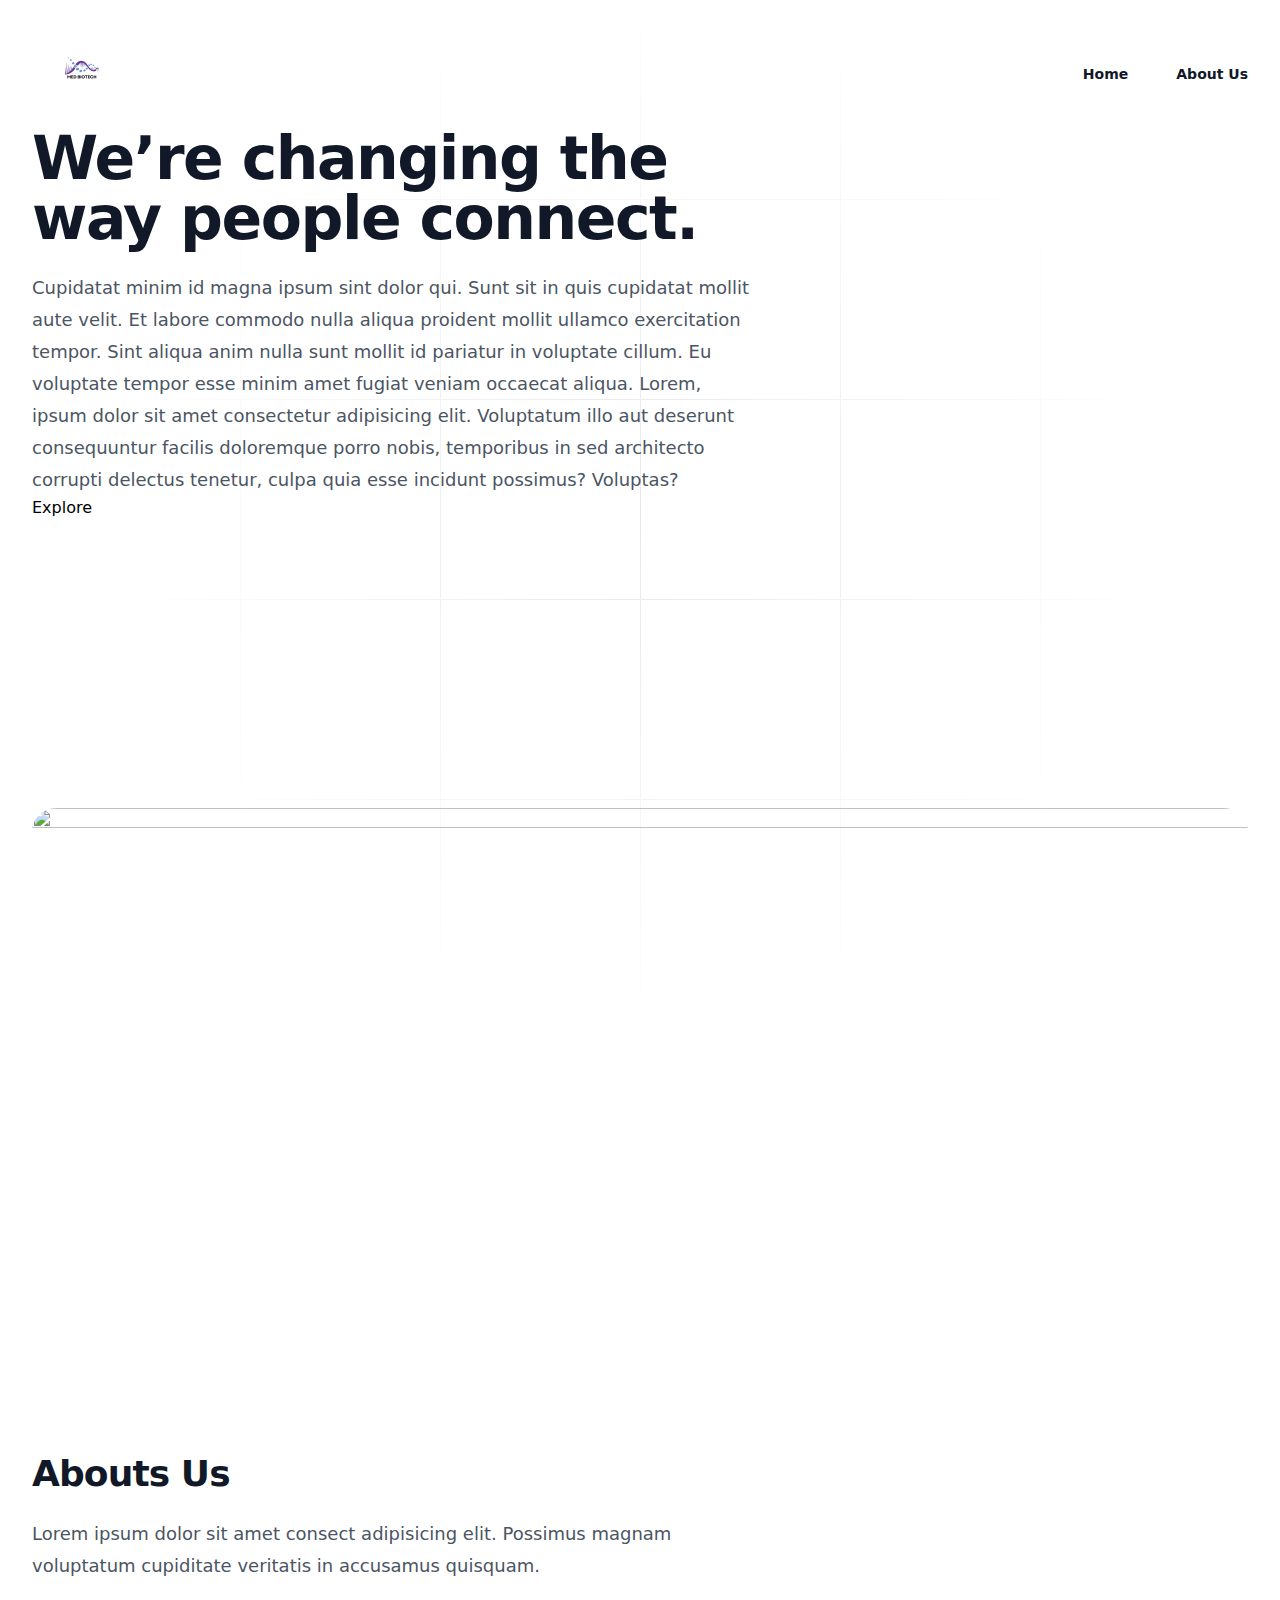
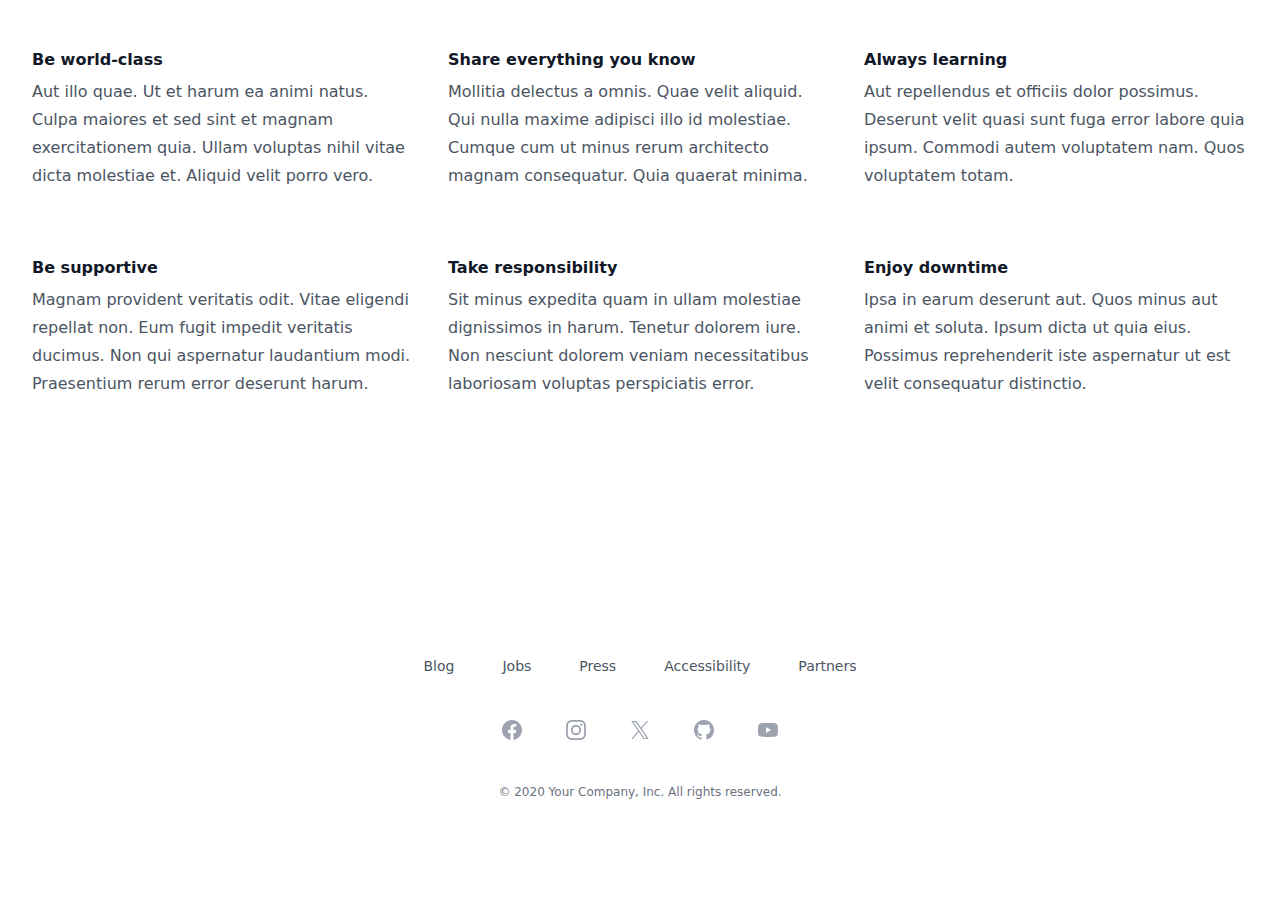
==== about.html @ 7dc31f5a "first commit" ====
<!DOCTYPE html>
<html lang="en">
  <head>
    <meta charset="UTF-8" />
    <meta name="viewport" content="width=device-width, initial-scale=1.0" />
    <title>Document</title>
    <link
      rel="stylesheet"
      href="https://cdnjs.cloudflare.com/ajax/libs/font-awesome/6.0.0-beta3/css/all.min.css"
    />

    <!-- Slick Carousel CSS -->
    <link
      rel="stylesheet"
      href="https://cdn.jsdelivr.net/npm/slick-carousel@1.8.1/slick/slick.css"
    />
    <link
      rel="stylesheet"
      href="https://cdn.jsdelivr.net/npm/slick-carousel@1.8.1/slick/slick-theme.css"
    />
    <link rel="stylesheet" href="test.css" />
    <link rel="stylesheet" href="about1.jpg" />
  </head>
  <body>
    <div class="alt">
      <header class="aa ao dn ek">
        <nav aria-label="Global" class="gx lx uh zg zm arb dit">
          <div style="height: inherit">
            <img alt="" src="logo1.png" />
          </div>
          <div class="lx dao">
            <button type="button" class="ft ly zg zl aeb aqx axz">
              <span class="t">Open main menu</span
              ><svg
                xmlns="http://www.w3.org/2000/svg"
                fill="none"
                viewBox="0 0 24 24"
                stroke-width="1.5"
                stroke="currentColor"
                aria-hidden="true"
                class="oi sl"
              >
                <path
                  stroke-linecap="round"
                  stroke-linejoin="round"
                  d="M3.75 6.75h16.5M3.75 12h16.5m-16.5 5.25h16.5"
                ></path>
              </svg>
            </button>
          </div>
          <div class="md dak dff">
            <a href="./test.html" class="awg awm awv ayb">Home</a
            ><a href="#" class="awg awm awv ayb">About Us</a>
          </div>
        </nav>
      </header>
      <main class="ec">
        <div class="ab ec ed">
          <svg aria-hidden="true" class="aa ao dn ed pf tu apo bff">
            <defs>
              <pattern
                x="50%"
                y="-1"
                id="1f932ae7-37de-4c0a-a8b0-a6e3b4d44b84"
                width="200"
                height="200"
                patternUnits="userSpaceOnUse"
              >
                <path d="M.5 200V.5H200" fill="none"></path>
              </pattern>
            </defs>
            <rect
              fill="url(#1f932ae7-37de-4c0a-a8b0-a6e3b4d44b84)"
              width="100%"
              height="100%"
              stroke-width="0"
            ></rect>
          </svg>

          <div class="adn">
            <div class="gx uh arq asy avg cms dit dkw">
              <div class="gx uc aah cys dak dcy des">
                <div class="tu ddh dpe" style="max-width: 45rem">
                  <h1 class="avz awj axd ayb cnc">
                    We’re changing the way people connect.
                  </h1>
                  <p class="ab lk awf awx axy cev dcy">
                    Cupidatat minim id magna ipsum sint dolor qui. Sunt sit in
                    quis cupidatat mollit aute velit. Et labore commodo nulla
                    aliqua proident mollit ullamco exercitation tempor. Sint
                    aliqua anim nulla sunt mollit id pariatur in voluptate
                    cillum. Eu voluptate tempor esse minim amet fugiat veniam
                    occaecat aliqua. Lorem, ipsum dolor sit amet consectetur
                    adipisicing elit. Voluptatum illo aut deserunt consequuntur
                    facilis doloremque porro nobis, temporibus in sed architecto
                    corrupti delectus tenetur, culpa quia esse incidunt
                    possimus? Voluptas?
                  </p>
                  <div class="explore_button">
                    <button>Explore</button>
                  </div>
                </div>
                <!-- <div class="kz lx zk aaa cay cgo cln czu djv">
                  <div class="ke sg uv acg avf cbf cmu cxf dkx dmw dtc">
                    <div class="ab">
                      <img
                        alt=""
                        src="img1.jpg"
                        class="mq tu aee ajg aqk bbr"
                      />
                      <div class="u aa ak aee bbz bcd bcu"></div>
                    </div>
                  </div>
                  <div class="kr sg uv acg cbr cmq dkx">
                    <div class="ab">
                      <img
                        alt=""
                        src="img1.jpg"
                        class="mq tu aee ajg aqk bbr"
                      />
                      <div class="u aa ak aee bbz bcd bcu"></div>
                    </div>
                    <div class="ab">
                      <img
                        alt=""
                        src="img1.jpg"
                        class="mq tu aee ajg aqk bbr"
                      />
                      <div class="u aa ak aee bbz bcd bcu"></div>
                    </div>
                  </div>
                  <div class="sg uv acg avf cmc">
                    <div class="ab">
                      <img
                        alt=""
                        src="img1.jpg"
                        class="mq tu aee ajg aqk bbr"
                      />
                      <div class="u aa ak aee bbz bcd bcu"></div>
                    </div>
                    <div class="ab">
                      <img
                        alt=""
                        src="img1.jpg"
                        class="mq tu aee ajg aqk bbr"
                      />
                      <div class="u aa ak aee bbz bcd bcu"></div>
                    </div>
                  </div>
                </div> -->
              </div>
            </div>
          </div>
        </div>

        <div class="lg ccj dnr dpi dru">
          <img
            alt=""
            src="https://images.unsplash.com/photo-1529156069898-49953e39b3ac?ixlib=rb-4.0.3&amp;ixid=MnwxMjA3fDB8MHxwaG90by1wYWdlfHx8fGVufDB8fHx8&amp;auto=format&amp;fit=crop&amp;w=2832&amp;q=80"
            class="mu tu aqk drb"
          />
        </div>

        <div class="gx lg uh arq ccj dit">
          <div class="gx uc cys">
            <h2 class="avy awj axd ayb cna">Abouts Us</h2>
            <p class="lk awf awx axy">
              Lorem ipsum dolor sit amet consect adipisicing elit. Possimus
              magnam voluptatum cupiditate veritatis in accusamus quisquam.
            </p>
          </div>
          <dl class="gx la mb uc yn aaq aav awe aww cfw cys dcy dee">
            <div>
              <dt class="awm ayb">Be world-class</dt>
              <dd class="ku axy">
                Aut illo quae. Ut et harum ea animi natus. Culpa maiores et sed
                sint et magnam exercitationem quia. Ullam voluptas nihil vitae
                dicta molestiae et. Aliquid velit porro vero.
              </dd>
            </div>
            <div>
              <dt class="awm ayb">Share everything you know</dt>
              <dd class="ku axy">
                Mollitia delectus a omnis. Quae velit aliquid. Qui nulla maxime
                adipisci illo id molestiae. Cumque cum ut minus rerum architecto
                magnam consequatur. Quia quaerat minima.
              </dd>
            </div>
            <div>
              <dt class="awm ayb">Always learning</dt>
              <dd class="ku axy">
                Aut repellendus et officiis dolor possimus. Deserunt velit quasi
                sunt fuga error labore quia ipsum. Commodi autem voluptatem nam.
                Quos voluptatem totam.
              </dd>
            </div>
            <div>
              <dt class="awm ayb">Be supportive</dt>
              <dd class="ku axy">
                Magnam provident veritatis odit. Vitae eligendi repellat non.
                Eum fugit impedit veritatis ducimus. Non qui aspernatur
                laudantium modi. Praesentium rerum error deserunt harum.
              </dd>
            </div>
            <div>
              <dt class="awm ayb">Take responsibility</dt>
              <dd class="ku axy">
                Sit minus expedita quam in ullam molestiae dignissimos in harum.
                Tenetur dolorem iure. Non nesciunt dolorem veniam necessitatibus
                laboriosam voluptas perspiciatis error.
              </dd>
            </div>
            <div>
              <dt class="awm ayb">Enjoy downtime</dt>
              <dd class="ku axy">
                Ipsa in earum deserunt aut. Quos minus aut animi et soluta.
                Ipsum dicta ut quia eius. Possimus reprehenderit iste aspernatur
                ut est velit consequatur distinctio.
              </dd>
            </div>
          </dl>
        </div>
      </main>

      <footer class="gx li uh adn arq asv cco clc dit">
        <nav aria-label="Footer" class="hi yk cct cgq cho">
          <div class="atc"><a href="#" class="awg awv axy ble">Blog</a></div>
          <div class="atc"><a href="#" class="awg awv axy ble">Jobs</a></div>
          <div class="atc"><a href="#" class="awg awv axy ble">Press</a></div>
          <div class="atc">
            <a href="#" class="awg awv axy ble">Accessibility</a>
          </div>
          <div class="atc">
            <a href="#" class="awg awv axy ble">Partners</a>
          </div>
        </nav>
        <div class="kw lx zl abl">
          <a href="#" class="axv bla"
            ><span class="t">Facebook</span
            ><svg
              fill="currentColor"
              viewBox="0 0 24 24"
              aria-hidden="true"
              class="oi sl"
            >
              <path
                fill-rule="evenodd"
                d="M22 12c0-5.523-4.477-10-10-10S2 6.477 2 12c0 4.991 3.657 9.128 8.438 9.878v-6.987h-2.54V12h2.54V9.797c0-2.506 1.492-3.89 3.777-3.89 1.094 0 2.238.195 2.238.195v2.46h-1.26c-1.243 0-1.63.771-1.63 1.562V12h2.773l-.443 2.89h-2.33v6.988C18.343 21.128 22 16.991 22 12z"
                clip-rule="evenodd"
              ></path></svg></a
          ><a href="#" class="axv bla"
            ><span class="t">Instagram</span
            ><svg
              fill="currentColor"
              viewBox="0 0 24 24"
              aria-hidden="true"
              class="oi sl"
            >
              <path
                fill-rule="evenodd"
                d="M12.315 2c2.43 0 2.784.013 3.808.06 1.064.049 1.791.218 2.427.465a4.902 4.902 0 011.772 1.153 4.902 4.902 0 011.153 1.772c.247.636.416 1.363.465 2.427.048 1.067.06 1.407.06 4.123v.08c0 2.643-.012 2.987-.06 4.043-.049 1.064-.218 1.791-.465 2.427a4.902 4.902 0 01-1.153 1.772 4.902 4.902 0 01-1.772 1.153c-.636.247-1.363.416-2.427.465-1.067.048-1.407.06-4.123.06h-.08c-2.643 0-2.987-.012-4.043-.06-1.064-.049-1.791-.218-2.427-.465a4.902 4.902 0 01-1.772-1.153 4.902 4.902 0 01-1.153-1.772c-.247-.636-.416-1.363-.465-2.427-.047-1.024-.06-1.379-.06-3.808v-.63c0-2.43.013-2.784.06-3.808.049-1.064.218-1.791.465-2.427a4.902 4.902 0 011.153-1.772A4.902 4.902 0 015.45 2.525c.636-.247 1.363-.416 2.427-.465C8.901 2.013 9.256 2 11.685 2h.63zm-.081 1.802h-.468c-2.456 0-2.784.011-3.807.058-.975.045-1.504.207-1.857.344-.467.182-.8.398-1.15.748-.35.35-.566.683-.748 1.15-.137.353-.3.882-.344 1.857-.047 1.023-.058 1.351-.058 3.807v.468c0 2.456.011 2.784.058 3.807.045.975.207 1.504.344 1.857.182.466.399.8.748 1.15.35.35.683.566 1.15.748.353.137.882.3 1.857.344 1.054.048 1.37.058 4.041.058h.08c2.597 0 2.917-.01 3.96-.058.976-.045 1.505-.207 1.858-.344.466-.182.8-.398 1.15-.748.35-.35.566-.683.748-1.15.137-.353.3-.882.344-1.857.048-1.055.058-1.37.058-4.041v-.08c0-2.597-.01-2.917-.058-3.96-.045-.976-.207-1.505-.344-1.858a3.097 3.097 0 00-.748-1.15 3.098 3.098 0 00-1.15-.748c-.353-.137-.882-.3-1.857-.344-1.023-.047-1.351-.058-3.807-.058zM12 6.865a5.135 5.135 0 110 10.27 5.135 5.135 0 010-10.27zm0 1.802a3.333 3.333 0 100 6.666 3.333 3.333 0 000-6.666zm5.338-3.205a1.2 1.2 0 110 2.4 1.2 1.2 0 010-2.4z"
                clip-rule="evenodd"
              ></path></svg></a
          ><a href="#" class="axv bla"
            ><span class="t">X</span
            ><svg
              fill="currentColor"
              viewBox="0 0 24 24"
              aria-hidden="true"
              class="oi sl"
            >
              <path
                d="M13.6823 10.6218L20.2391 3H18.6854L12.9921 9.61788L8.44486 3H3.2002L10.0765 13.0074L3.2002 21H4.75404L10.7663 14.0113L15.5685 21H20.8131L13.6819 10.6218H13.6823ZM11.5541 13.0956L10.8574 12.0991L5.31391 4.16971H7.70053L12.1742 10.5689L12.8709 11.5655L18.6861 19.8835H16.2995L11.5541 13.096V13.0956Z"
              ></path></svg></a
          ><a href="#" class="axv bla"
            ><span class="t">GitHub</span
            ><svg
              fill="currentColor"
              viewBox="0 0 24 24"
              aria-hidden="true"
              class="oi sl"
            >
              <path
                fill-rule="evenodd"
                d="M12 2C6.477 2 2 6.484 2 12.017c0 4.425 2.865 8.18 6.839 9.504.5.092.682-.217.682-.483 0-.237-.008-.868-.013-1.703-2.782.605-3.369-1.343-3.369-1.343-.454-1.158-1.11-1.466-1.11-1.466-.908-.62.069-.608.069-.608 1.003.07 1.531 1.032 1.531 1.032.892 1.53 2.341 1.088 2.91.832.092-.647.35-1.088.636-1.338-2.22-.253-4.555-1.113-4.555-4.951 0-1.093.39-1.988 1.029-2.688-.103-.253-.446-1.272.098-2.65 0 0 .84-.27 2.75 1.026A9.564 9.564 0 0112 6.844c.85.004 1.705.115 2.504.337 1.909-1.296 2.747-1.027 2.747-1.027.546 1.379.202 2.398.1 2.651.64.7 1.028 1.595 1.028 2.688 0 3.848-2.339 4.695-4.566 4.943.359.309.678.92.678 1.855 0 1.338-.012 2.419-.012 2.747 0 .268.18.58.688.482A10.019 10.019 0 0022 12.017C22 6.484 17.522 2 12 2z"
                clip-rule="evenodd"
              ></path></svg></a
          ><a href="#" class="axv bla"
            ><span class="t">YouTube</span
            ><svg
              fill="currentColor"
              viewBox="0 0 24 24"
              aria-hidden="true"
              class="oi sl"
            >
              <path
                fill-rule="evenodd"
                d="M19.812 5.418c.861.23 1.538.907 1.768 1.768C21.998 8.746 22 12 22 12s0 3.255-.418 4.814a2.504 2.504 0 0 1-1.768 1.768c-1.56.419-7.814.419-7.814.419s-6.255 0-7.814-.419a2.505 2.505 0 0 1-1.768-1.768C2 15.255 2 12 2 12s0-3.255.417-4.814a2.507 2.507 0 0 1 1.768-1.768C5.744 5 11.998 5 11.998 5s6.255 0 7.814.418ZM15.194 12 10 15V9l5.194 3Z"
                clip-rule="evenodd"
              ></path></svg
          ></a>
        </div>
        <p class="kw avr awi awu axx">
          © 2020 Your Company, Inc. All rights reserved.
        </p>
      </footer>
    </div>
  </body>
</html>
---- test.css ----
*,
::before,
::after {
  box-sizing: border-box; /* 1 */
  border-width: 0; /* 2 */
  border-style: solid; /* 2 */
  border-color: #e5e7eb; /* 2 */
}

::before,
::after {
  --tw-content: "";
}

html,
:host {
  line-height: 1.5; /* 1 */
  -webkit-text-size-adjust: 100%; /* 2 */
  -moz-tab-size: 4; /* 3 */
  -o-tab-size: 4;
  tab-size: 4; /* 3 */
  font-family: Inter var, ui-sans-serif, system-ui, sans-serif,
    "Apple Color Emoji", "Segoe UI Emoji", "Segoe UI Symbol", "Noto Color Emoji"; /* 4 */
  font-feature-settings: "cv02", "cv03", "cv04", "cv11"; /* 5 */
  font-variation-settings: normal; /* 6 */
  -webkit-tap-highlight-color: transparent; /* 7 */
}

/*
1. Remove the margin in all browsers.
2. Inherit line-height from `html` so users can set them as a class directly on the `html` element.
*/

body {
  margin: 0; /* 1 */
  line-height: inherit; /* 2 */
}

/*
1. Add the correct height in Firefox.
2. Correct the inheritance of border color in Firefox. (https://bugzilla.mozilla.org/show_bug.cgi?id=190655)
3. Ensure horizontal rules are visible by default.
*/

hr {
  height: 0; /* 1 */
  color: inherit; /* 2 */
  border-top-width: 1px; /* 3 */
}

/*
Add the correct text decoration in Chrome, Edge, and Safari.
*/

abbr:where([title]) {
  -webkit-text-decoration: underline dotted;
  text-decoration: underline dotted;
}

/*
Remove the default font size and weight for headings.
*/

h1,
h2,
h3,
h4,
h5,
h6 {
  font-size: inherit;
  font-weight: inherit;
}

/*
Reset links to optimize for opt-in styling instead of opt-out.
*/

a {
  color: inherit;
  text-decoration: inherit;
}

/*
Add the correct font weight in Edge and Safari.
*/

b,
strong {
  font-weight: bolder;
}

/*
1. Use the user's configured `mono` font-family by default.
2. Use the user's configured `mono` font-feature-settings by default.
3. Use the user's configured `mono` font-variation-settings by default.
4. Correct the odd `em` font sizing in all browsers.
*/

code,
kbd,
samp,
pre {
  font-family: ui-monospace, SFMono-Regular, Menlo, Monaco, Consolas,
    "Liberation Mono", "Courier New", monospace; /* 1 */
  font-feature-settings: normal; /* 2 */
  font-variation-settings: normal; /* 3 */
  font-size: 1em; /* 4 */
}

/*
Add the correct font size in all browsers.
*/

small {
  font-size: 80%;
}

/*
Prevent `sub` and `sup` elements from affecting the line height in all browsers.
*/

sub,
sup {
  font-size: 75%;
  line-height: 0;
  position: relative;
  vertical-align: baseline;
}

sub {
  bottom: -0.25em;
}

sup {
  top: -0.5em;
}

/*
1. Remove text indentation from table contents in Chrome and Safari. (https://bugs.chromium.org/p/chromium/issues/detail?id=999088, https://bugs.webkit.org/show_bug.cgi?id=201297)
2. Correct table border color inheritance in all Chrome and Safari. (https://bugs.chromium.org/p/chromium/issues/detail?id=935729, https://bugs.webkit.org/show_bug.cgi?id=195016)
3. Remove gaps between table borders by default.
*/

table {
  text-indent: 0; /* 1 */
  border-color: inherit; /* 2 */
  border-collapse: collapse; /* 3 */
}

/*
1. Change the font styles in all browsers.
2. Remove the margin in Firefox and Safari.
3. Remove default padding in all browsers.
*/

button,
input,
optgroup,
select,
textarea {
  font-family: inherit; /* 1 */
  font-feature-settings: inherit; /* 1 */
  font-variation-settings: inherit; /* 1 */
  font-size: 100%; /* 1 */
  font-weight: inherit; /* 1 */
  line-height: inherit; /* 1 */
  color: inherit; /* 1 */
  margin: 0; /* 2 */
  padding: 0; /* 3 */
}

/*
Remove the inheritance of text transform in Edge and Firefox.
*/

button,
select {
  text-transform: none;
}

/*
1. Correct the inability to style clickable types in iOS and Safari.
2. Remove default button styles.
*/

button,
[type="button"],
[type="reset"],
[type="submit"] {
  -webkit-appearance: button; /* 1 */
  background-color: transparent; /* 2 */
  background-image: none; /* 2 */
}

/*
Use the modern Firefox focus style for all focusable elements.
*/

:-moz-focusring {
  outline: auto;
}

/*
Remove the additional `:invalid` styles in Firefox. (https://github.com/mozilla/gecko-dev/blob/2f9eacd9d3d995c937b4251a5557d95d494c9be1/layout/style/res/forms.css#L728-L737)
*/

:-moz-ui-invalid {
  box-shadow: none;
}

/*
Add the correct vertical alignment in Chrome and Firefox.
*/

progress {
  vertical-align: baseline;
}

/*
Correct the cursor style of increment and decrement buttons in Safari.
*/

::-webkit-inner-spin-button,
::-webkit-outer-spin-button {
  height: auto;
}

/*
1. Correct the odd appearance in Chrome and Safari.
2. Correct the outline style in Safari.
*/

[type="search"] {
  -webkit-appearance: textfield; /* 1 */
  outline-offset: -2px; /* 2 */
}

/*
Remove the inner padding in Chrome and Safari on macOS.
*/

::-webkit-search-decoration {
  -webkit-appearance: none;
}

/*
1. Correct the inability to style clickable types in iOS and Safari.
2. Change font properties to `inherit` in Safari.
*/

::-webkit-file-upload-button {
  -webkit-appearance: button; /* 1 */
  font: inherit; /* 2 */
}

/*
Add the correct display in Chrome and Safari.
*/

summary {
  display: list-item;
}

/*
Removes the default spacing and border for appropriate elements.
*/

blockquote,
dl,
dd,
h1,
h2,
h3,
h4,
h5,
h6,
hr,
figure,
p,
pre {
  margin: 0;
}

fieldset {
  margin: 0;
  padding: 0;
}

legend {
  padding: 0;
}

ol,
ul,
menu {
  list-style: none;
  margin: 0;
  padding: 0;
}

/*
Reset default styling for dialogs.
*/
dialog {
  padding: 0;
}

/*
Prevent resizing textareas horizontally by default.
*/

textarea {
  resize: vertical;
}

/*
1. Reset the default placeholder opacity in Firefox. (https://github.com/tailwindlabs/tailwindcss/issues/3300)
2. Set the default placeholder color to the user's configured gray 400 color.
*/

input::-moz-placeholder,
textarea::-moz-placeholder {
  opacity: 1; /* 1 */
  color: #9ca3af; /* 2 */
}

input::placeholder,
textarea::placeholder {
  opacity: 1; /* 1 */
  color: #9ca3af; /* 2 */
}

/*
Set the default cursor for buttons.
*/

button,
[role="button"] {
  cursor: pointer;
}

/*
Make sure disabled buttons don't get the pointer cursor.
*/
:disabled {
  cursor: default;
}

/*
1. Make replaced elements `display: block` by default. (https://github.com/mozdevs/cssremedy/issues/14)
2. Add `vertical-align: middle` to align replaced elements more sensibly by default. (https://github.com/jensimmons/cssremedy/issues/14#issuecomment-634934210)
   This can trigger a poorly considered lint error in some tools but is included by design.
*/

img,
svg,
video,
canvas,
audio,
iframe,
embed,
object {
  display: block; /* 1 */
  vertical-align: middle; /* 2 */
}

/*
Constrain images and videos to the parent width and preserve their intrinsic aspect ratio. (https://github.com/mozdevs/cssremedy/issues/14)
*/

img,
video {
  max-width: 100%;
  height: auto;
}

/* Make elements with the HTML hidden attribute stay hidden by default */
[hidden] {
  display: none;
}

[type="text"],
input:where(:not([type])),
[type="email"],
[type="url"],
[type="password"],
[type="number"],
[type="date"],
[type="datetime-local"],
[type="month"],
[type="search"],
[type="tel"],
[type="time"],
[type="week"],
[multiple],
textarea,
select {
  -webkit-appearance: none;
  -moz-appearance: none;
  appearance: none;
  background-color: #fff;
  border-color: #6b7280;
  border-width: 1px;
  border-radius: 0px;
  padding-top: 0.5rem;
  padding-right: 0.75rem;
  padding-bottom: 0.5rem;
  padding-left: 0.75rem;
  font-size: 1rem;
  line-height: 1.5rem;
  --tw-shadow: 0 0 #0000;
}

[type="text"]:focus,
input:where(:not([type])):focus,
[type="email"]:focus,
[type="url"]:focus,
[type="password"]:focus,
[type="number"]:focus,
[type="date"]:focus,
[type="datetime-local"]:focus,
[type="month"]:focus,
[type="search"]:focus,
[type="tel"]:focus,
[type="time"]:focus,
[type="week"]:focus,
[multiple]:focus,
textarea:focus,
select:focus {
  outline: 2px solid transparent;
  outline-offset: 2px;
  --tw-ring-inset: var(--tw-empty, /*!*/ /*!*/);
  --tw-ring-offset-width: 0px;
  --tw-ring-offset-color: #fff;
  --tw-ring-color: #2563eb;
  --tw-ring-offset-shadow: var(--tw-ring-inset) 0 0 0
    var(--tw-ring-offset-width) var(--tw-ring-offset-color);
  --tw-ring-shadow: var(--tw-ring-inset) 0 0 0
    calc(1px + var(--tw-ring-offset-width)) var(--tw-ring-color);
  box-shadow: var(--tw-ring-offset-shadow), var(--tw-ring-shadow),
    var(--tw-shadow);
  border-color: #2563eb;
}

input::-moz-placeholder,
textarea::-moz-placeholder {
  color: #6b7280;
  opacity: 1;
}

input::placeholder,
textarea::placeholder {
  color: #6b7280;
  opacity: 1;
}

::-webkit-datetime-edit-fields-wrapper {
  padding: 0;
}

::-webkit-date-and-time-value {
  min-height: 1.5em;
  text-align: inherit;
}

::-webkit-datetime-edit {
  display: inline-flex;
}

::-webkit-datetime-edit,
::-webkit-datetime-edit-year-field,
::-webkit-datetime-edit-month-field,
::-webkit-datetime-edit-day-field,
::-webkit-datetime-edit-hour-field,
::-webkit-datetime-edit-minute-field,
::-webkit-datetime-edit-second-field,
::-webkit-datetime-edit-millisecond-field,
::-webkit-datetime-edit-meridiem-field {
  padding-top: 0;
  padding-bottom: 0;
}

select {
  background-image: url("data:image/svg+xml,%3csvg xmlns='http://www.w3.org/2000/svg' fill='none' viewBox='0 0 20 20'%3e%3cpath stroke='%236b7280' stroke-linecap='round' stroke-linejoin='round' stroke-width='1.5' d='M6 8l4 4 4-4'/%3e%3c/svg%3e");
  background-position: right 0.5rem center;
  background-repeat: no-repeat;
  background-size: 1.5em 1.5em;
  padding-right: 2.5rem;
  -webkit-print-color-adjust: exact;
  print-color-adjust: exact;
}

[multiple],
[size]:where(select:not([size="1"])) {
  background-image: initial;
  background-position: initial;
  background-repeat: unset;
  background-size: initial;
  padding-right: 0.75rem;
  -webkit-print-color-adjust: unset;
  print-color-adjust: unset;
}

[type="checkbox"],
[type="radio"] {
  -webkit-appearance: none;
  -moz-appearance: none;
  appearance: none;
  padding: 0;
  -webkit-print-color-adjust: exact;
  print-color-adjust: exact;
  display: inline-block;
  vertical-align: middle;
  background-origin: border-box;
  -webkit-user-select: none;
  -moz-user-select: none;
  user-select: none;
  flex-shrink: 0;
  height: 1rem;
  width: 1rem;
  color: #2563eb;
  background-color: #fff;
  border-color: #6b7280;
  border-width: 1px;
  --tw-shadow: 0 0 #0000;
}

[type="checkbox"] {
  border-radius: 0px;
}

[type="radio"] {
  border-radius: 100%;
}

[type="checkbox"]:focus,
[type="radio"]:focus {
  outline: 2px solid transparent;
  outline-offset: 2px;
  --tw-ring-inset: var(--tw-empty, /*!*/ /*!*/);
  --tw-ring-offset-width: 2px;
  --tw-ring-offset-color: #fff;
  --tw-ring-color: #2563eb;
  --tw-ring-offset-shadow: var(--tw-ring-inset) 0 0 0
    var(--tw-ring-offset-width) var(--tw-ring-offset-color);
  --tw-ring-shadow: var(--tw-ring-inset) 0 0 0
    calc(2px + var(--tw-ring-offset-width)) var(--tw-ring-color);
  box-shadow: var(--tw-ring-offset-shadow), var(--tw-ring-shadow),
    var(--tw-shadow);
}

[type="checkbox"]:checked,
[type="radio"]:checked {
  border-color: transparent;
  background-color: currentColor;
  background-size: 100% 100%;
  background-position: center;
  background-repeat: no-repeat;
}

[type="checkbox"]:checked {
  background-image: url("data:image/svg+xml,%3csvg viewBox='0 0 16 16' fill='white' xmlns='http://www.w3.org/2000/svg'%3e%3cpath d='M12.207 4.793a1 1 0 010 1.414l-5 5a1 1 0 01-1.414 0l-2-2a1 1 0 011.414-1.414L6.5 9.086l4.293-4.293a1 1 0 011.414 0z'/%3e%3c/svg%3e");
}

@media (forced-colors: active) {
  [type="checkbox"]:checked {
    -webkit-appearance: auto;
    -moz-appearance: auto;
    appearance: auto;
  }
}

[type="radio"]:checked {
  background-image: url("data:image/svg+xml,%3csvg viewBox='0 0 16 16' fill='white' xmlns='http://www.w3.org/2000/svg'%3e%3ccircle cx='8' cy='8' r='3'/%3e%3c/svg%3e");
}

@media (forced-colors: active) {
  [type="radio"]:checked {
    -webkit-appearance: auto;
    -moz-appearance: auto;
    appearance: auto;
  }
}

[type="checkbox"]:checked:hover,
[type="checkbox"]:checked:focus,
[type="radio"]:checked:hover,
[type="radio"]:checked:focus {
  border-color: transparent;
  background-color: currentColor;
}

[type="checkbox"]:indeterminate {
  background-image: url("data:image/svg+xml,%3csvg xmlns='http://www.w3.org/2000/svg' fill='none' viewBox='0 0 16 16'%3e%3cpath stroke='white' stroke-linecap='round' stroke-linejoin='round' stroke-width='2' d='M4 8h8'/%3e%3c/svg%3e");
  border-color: transparent;
  background-color: currentColor;
  background-size: 100% 100%;
  background-position: center;
  background-repeat: no-repeat;
}

@media (forced-colors: active) {
  [type="checkbox"]:indeterminate {
    -webkit-appearance: auto;
    -moz-appearance: auto;
    appearance: auto;
  }
}

[type="checkbox"]:indeterminate:hover,
[type="checkbox"]:indeterminate:focus {
  border-color: transparent;
  background-color: currentColor;
}

[type="file"] {
  background: unset;
  border-color: inherit;
  border-width: 0;
  border-radius: 0;
  padding: 0;
  font-size: unset;
  line-height: inherit;
}

[type="file"]:focus {
  outline: 1px solid ButtonText;
  outline: 1px auto -webkit-focus-ring-color;
}

@font-face {
  font-family: Inter var;
  font-style: normal;
  font-weight: 100 900;
  font-display: swap;
  src: url("/fonts/Inter-roman.var.woff2?v=3.18") format("woff2");
  font-named-instance: Regular;
}

@font-face {
  font-family: Inter var;
  font-style: italic;
  font-weight: 100 900;
  font-display: swap;
  src: url("/fonts/Inter-italic.var.woff2?v=3.18") format("woff2");
  font-named-instance: Italic;
}

*,
::before,
::after {
  --tw-border-spacing-x: 0;
  --tw-border-spacing-y: 0;
  --tw-translate-x: 0;
  --tw-translate-y: 0;
  --tw-rotate: 0;
  --tw-skew-x: 0;
  --tw-skew-y: 0;
  --tw-scale-x: 1;
  --tw-scale-y: 1;
  --tw-pan-x: ;
  --tw-pan-y: ;
  --tw-pinch-zoom: ;
  --tw-scroll-snap-strictness: proximity;
  --tw-gradient-from-position: ;
  --tw-gradient-via-position: ;
  --tw-gradient-to-position: ;
  --tw-ordinal: ;
  --tw-slashed-zero: ;
  --tw-numeric-figure: ;
  --tw-numeric-spacing: ;
  --tw-numeric-fraction: ;
  --tw-ring-inset: ;
  --tw-ring-offset-width: 0px;
  --tw-ring-offset-color: #fff;
  --tw-ring-color: rgb(59 130 246 / 0.5);
  --tw-ring-offset-shadow: 0 0 #0000;
  --tw-ring-shadow: 0 0 #0000;
  --tw-shadow: 0 0 #0000;
  --tw-shadow-colored: 0 0 #0000;
  --tw-blur: ;
  --tw-brightness: ;
  --tw-contrast: ;
  --tw-grayscale: ;
  --tw-hue-rotate: ;
  --tw-invert: ;
  --tw-saturate: ;
  --tw-sepia: ;
  --tw-drop-shadow: ;
  --tw-backdrop-blur: ;
  --tw-backdrop-brightness: ;
  --tw-backdrop-contrast: ;
  --tw-backdrop-grayscale: ;
  --tw-backdrop-hue-rotate: ;
  --tw-backdrop-invert: ;
  --tw-backdrop-opacity: ;
  --tw-backdrop-saturate: ;
  --tw-backdrop-sepia: ;
}

::backdrop {
  --tw-border-spacing-x: 0;
  --tw-border-spacing-y: 0;
  --tw-translate-x: 0;
  --tw-translate-y: 0;
  --tw-rotate: 0;
  --tw-skew-x: 0;
  --tw-skew-y: 0;
  --tw-scale-x: 1;
  --tw-scale-y: 1;
  --tw-pan-x: ;
  --tw-pan-y: ;
  --tw-pinch-zoom: ;
  --tw-scroll-snap-strictness: proximity;
  --tw-gradient-from-position: ;
  --tw-gradient-via-position: ;
  --tw-gradient-to-position: ;
  --tw-ordinal: ;
  --tw-slashed-zero: ;
  --tw-numeric-figure: ;
  --tw-numeric-spacing: ;
  --tw-numeric-fraction: ;
  --tw-ring-inset: ;
  --tw-ring-offset-width: 0px;
  --tw-ring-offset-color: #fff;
  --tw-ring-color: rgb(59 130 246 / 0.5);
  --tw-ring-offset-shadow: 0 0 #0000;
  --tw-ring-shadow: 0 0 #0000;
  --tw-shadow: 0 0 #0000;
  --tw-shadow-colored: 0 0 #0000;
  --tw-blur: ;
  --tw-brightness: ;
  --tw-contrast: ;
  --tw-grayscale: ;
  --tw-hue-rotate: ;
  --tw-invert: ;
  --tw-saturate: ;
  --tw-sepia: ;
  --tw-drop-shadow: ;
  --tw-backdrop-blur: ;
  --tw-backdrop-brightness: ;
  --tw-backdrop-contrast: ;
  --tw-backdrop-grayscale: ;
  --tw-backdrop-hue-rotate: ;
  --tw-backdrop-invert: ;
  --tw-backdrop-opacity: ;
  --tw-backdrop-saturate: ;
  --tw-backdrop-sepia: ;
}

html {
  font-feature-settings: "cv03", "cv04", "cv11";
}

body {
  /* overflow: hidden; */
  --tw-bg-opacity: 1;
  background-color: rgb(229 231 235 / var(--tw-bg-opacity));
  font-family: Inter var, ui-sans-serif, system-ui, sans-serif,
    "Apple Color Emoji", "Segoe UI Emoji", "Segoe UI Symbol", "Noto Color Emoji";
  font-feature-settings: "cv02", "cv03", "cv04", "cv11";
  -webkit-font-smoothing: antialiased;
  -moz-osx-font-smoothing: grayscale;
}

.a {
  width: 100%;
}

@media (min-width: 640px) {
  .a {
    max-width: 640px;
  }
}

@media (min-width: 768px) {
  .a {
    max-width: 768px;
  }
}

@media (min-width: 1024px) {
  .a {
    max-width: 1024px;
  }
}

@media (min-width: 1280px) {
  .a {
    max-width: 1280px;
  }
}

@media (min-width: 1536px) {
  .a {
    max-width: 1536px;
  }
}

.b {
  --tw-aspect-h: 1;
}

.c {
  --tw-aspect-h: 2;
}

.d {
  --tw-aspect-h: 3;
}

.e {
  --tw-aspect-h: 4;
}

.f {
  --tw-aspect-h: 5;
}

.g {
  --tw-aspect-h: 6;
}

.h {
  --tw-aspect-h: 7;
}

.i {
  position: relative;
  padding-bottom: calc(var(--tw-aspect-h) / var(--tw-aspect-w) * 100%);
  --tw-aspect-w: 1;
}

.i > * {
  position: absolute;
  height: 100%;
  width: 100%;
  top: 0;
  right: 0;
  bottom: 0;
  left: 0;
}

.j {
  position: relative;
  padding-bottom: calc(var(--tw-aspect-h) / var(--tw-aspect-w) * 100%);
  --tw-aspect-w: 10;
}

.j > * {
  position: absolute;
  height: 100%;
  width: 100%;
  top: 0;
  right: 0;
  bottom: 0;
  left: 0;
}

.k {
  position: relative;
  padding-bottom: calc(var(--tw-aspect-h) / var(--tw-aspect-w) * 100%);
  --tw-aspect-w: 12;
}

.k > * {
  position: absolute;
  height: 100%;
  width: 100%;
  top: 0;
  right: 0;
  bottom: 0;
  left: 0;
}

.l {
  position: relative;
  padding-bottom: calc(var(--tw-aspect-h) / var(--tw-aspect-w) * 100%);
  --tw-aspect-w: 2;
}

.l > * {
  position: absolute;
  height: 100%;
  width: 100%;
  top: 0;
  right: 0;
  bottom: 0;
  left: 0;
}

.m {
  position: relative;
  padding-bottom: calc(var(--tw-aspect-h) / var(--tw-aspect-w) * 100%);
  --tw-aspect-w: 3;
}

.m > * {
  position: absolute;
  height: 100%;
  width: 100%;
  top: 0;
  right: 0;
  bottom: 0;
  left: 0;
}

.n {
  position: relative;
  padding-bottom: calc(var(--tw-aspect-h) / var(--tw-aspect-w) * 100%);
  --tw-aspect-w: 4;
}

.n > * {
  position: absolute;
  height: 100%;
  width: 100%;
  top: 0;
  right: 0;
  bottom: 0;
  left: 0;
}

.o {
  position: relative;
  padding-bottom: calc(var(--tw-aspect-h) / var(--tw-aspect-w) * 100%);
  --tw-aspect-w: 5;
}

.o > * {
  position: absolute;
  height: 100%;
  width: 100%;
  top: 0;
  right: 0;
  bottom: 0;
  left: 0;
}

.p {
  color: var(--tw-prose-body);
  max-width: 65ch;
}

.p :where([class~="lead"]):not(:where([class~="not-prose"] *)) {
  color: var(--tw-prose-lead);
  font-size: 1.25em;
  line-height: 1.6;
  margin-top: 1.2em;
  margin-bottom: 1.2em;
}

.p :where(a):not(:where([class~="not-prose"] *)) {
  color: var(--tw-prose-links);
  text-decoration: underline;
  font-weight: 500;
}

.p :where(strong):not(:where([class~="not-prose"] *)) {
  color: var(--tw-prose-bold);
  font-weight: 600;
}

.p :where(ol):not(:where([class~="not-prose"] *)) {
  list-style-type: decimal;
  padding-left: 1.625em;
}

.p :where(ol[type="A"]):not(:where([class~="not-prose"] *)) {
  list-style-type: upper-alpha;
}

.p :where(ol[type="a"]):not(:where([class~="not-prose"] *)) {
  list-style-type: lower-alpha;
}

.p :where(ol[type="A" s]):not(:where([class~="not-prose"] *)) {
  list-style-type: upper-alpha;
}

.p :where(ol[type="a" s]):not(:where([class~="not-prose"] *)) {
  list-style-type: lower-alpha;
}

.p :where(ol[type="I"]):not(:where([class~="not-prose"] *)) {
  list-style-type: upper-roman;
}

.p :where(ol[type="i"]):not(:where([class~="not-prose"] *)) {
  list-style-type: lower-roman;
}

.p :where(ol[type="I" s]):not(:where([class~="not-prose"] *)) {
  list-style-type: upper-roman;
}

.p :where(ol[type="i" s]):not(:where([class~="not-prose"] *)) {
  list-style-type: lower-roman;
}

.p :where(ol[type="1"]):not(:where([class~="not-prose"] *)) {
  list-style-type: decimal;
}

.p :where(ul):not(:where([class~="not-prose"] *)) {
  list-style-type: disc;
  padding-left: 1.625em;
}

.p :where(ol > li):not(:where([class~="not-prose"] *))::marker {
  font-weight: 400;
  color: var(--tw-prose-counters);
}

.p :where(ul > li):not(:where([class~="not-prose"] *))::marker {
  color: var(--tw-prose-bullets);
}

.p :where(hr):not(:where([class~="not-prose"] *)) {
  border-color: var(--tw-prose-hr);
  border-top-width: 1px;
  margin-top: 3em;
  margin-bottom: 3em;
}

.p :where(blockquote):not(:where([class~="not-prose"] *)) {
  font-weight: 500;
  font-style: italic;
  color: var(--tw-prose-quotes);
  border-left-width: 0.25rem;
  border-left-color: var(--tw-prose-quote-borders);
  quotes: "\201C""\201D""\2018""\2019";
  margin-top: 1.6em;
  margin-bottom: 1.6em;
  padding-left: 1em;
}

.p
  :where(blockquote p:first-of-type):not(
    :where([class~="not-prose"] *)
  )::before {
  content: open-quote;
}

.p
  :where(blockquote p:last-of-type):not(:where([class~="not-prose"] *))::after {
  content: close-quote;
}

.p :where(h1):not(:where([class~="not-prose"] *)) {
  color: var(--tw-prose-headings);
  font-weight: 800;
  font-size: 2.25em;
  margin-top: 0;
  margin-bottom: 0.8888889em;
  line-height: 1.1111111;
}

.p :where(h1 strong):not(:where([class~="not-prose"] *)) {
  font-weight: 900;
}

.p :where(h2):not(:where([class~="not-prose"] *)) {
  color: var(--tw-prose-headings);
  font-weight: 700;
  font-size: 1.5em;
  margin-top: 2em;
  margin-bottom: 1em;
  line-height: 1.3333333;
}

.p :where(h2 strong):not(:where([class~="not-prose"] *)) {
  font-weight: 800;
}

.p :where(h3):not(:where([class~="not-prose"] *)) {
  color: var(--tw-prose-headings);
  font-weight: 600;
  font-size: 1.25em;
  margin-top: 1.6em;
  margin-bottom: 0.6em;
  line-height: 1.6;
}

.p :where(h3 strong):not(:where([class~="not-prose"] *)) {
  font-weight: 700;
}

.p :where(h4):not(:where([class~="not-prose"] *)) {
  color: var(--tw-prose-headings);
  font-weight: 600;
  margin-top: 1.5em;
  margin-bottom: 0.5em;
  line-height: 1.5;
}

.p :where(h4 strong):not(:where([class~="not-prose"] *)) {
  font-weight: 700;
}

.p :where(figure > *):not(:where([class~="not-prose"] *)) {
  margin-top: 0;
  margin-bottom: 0;
}

.p :where(figcaption):not(:where([class~="not-prose"] *)) {
  color: var(--tw-prose-captions);
  font-size: 0.875em;
  line-height: 1.4285714;
  margin-top: 0.8571429em;
}

.p :where(code):not(:where([class~="not-prose"] *)) {
  color: var(--tw-prose-code);
  font-weight: 600;
  font-size: 0.875em;
}

.p :where(code):not(:where([class~="not-prose"] *))::before {
  content: "`";
}

.p :where(code):not(:where([class~="not-prose"] *))::after {
  content: "`";
}

.p :where(a code):not(:where([class~="not-prose"] *)) {
  color: var(--tw-prose-links);
}

.p :where(pre):not(:where([class~="not-prose"] *)) {
  color: var(--tw-prose-pre-code);
  background-color: var(--tw-prose-pre-bg);
  overflow-x: auto;
  font-weight: 400;
  font-size: 0.875em;
  line-height: 1.7142857;
  margin-top: 1.7142857em;
  margin-bottom: 1.7142857em;
  border-radius: 0.375rem;
  padding-top: 0.8571429em;
  padding-right: 1.1428571em;
  padding-bottom: 0.8571429em;
  padding-left: 1.1428571em;
}

.p :where(pre code):not(:where([class~="not-prose"] *)) {
  background-color: transparent;
  border-width: 0;
  border-radius: 0;
  padding: 0;
  font-weight: inherit;
  color: inherit;
  font-size: inherit;
  font-family: inherit;
  line-height: inherit;
}

.p :where(pre code):not(:where([class~="not-prose"] *))::before {
  content: none;
}

.p :where(pre code):not(:where([class~="not-prose"] *))::after {
  content: none;
}

.p :where(table):not(:where([class~="not-prose"] *)) {
  width: 100%;
  table-layout: auto;
  text-align: left;
  margin-top: 2em;
  margin-bottom: 2em;
  font-size: 0.875em;
  line-height: 1.7142857;
}

.p :where(thead):not(:where([class~="not-prose"] *)) {
  border-bottom-width: 1px;
  border-bottom-color: var(--tw-prose-th-borders);
}

.p :where(thead th):not(:where([class~="not-prose"] *)) {
  color: var(--tw-prose-headings);
  font-weight: 600;
  vertical-align: bottom;
  padding-right: 0.5714286em;
  padding-bottom: 0.5714286em;
  padding-left: 0.5714286em;
}

.p :where(tbody tr):not(:where([class~="not-prose"] *)) {
  border-bottom-width: 1px;
  border-bottom-color: var(--tw-prose-td-borders);
}

.p :where(tbody tr:last-child):not(:where([class~="not-prose"] *)) {
  border-bottom-width: 0;
}

.p :where(tbody td):not(:where([class~="not-prose"] *)) {
  vertical-align: baseline;
  padding-top: 0.5714286em;
  padding-right: 0.5714286em;
  padding-bottom: 0.5714286em;
  padding-left: 0.5714286em;
}

.p {
  --tw-prose-body: #374151;
  --tw-prose-headings: #111827;
  --tw-prose-lead: #4b5563;
  --tw-prose-links: #111827;
  --tw-prose-bold: #111827;
  --tw-prose-counters: #6b7280;
  --tw-prose-bullets: #d1d5db;
  --tw-prose-hr: #e5e7eb;
  --tw-prose-quotes: #111827;
  --tw-prose-quote-borders: #e5e7eb;
  --tw-prose-captions: #6b7280;
  --tw-prose-code: #111827;
  --tw-prose-pre-code: #e5e7eb;
  --tw-prose-pre-bg: #1f2937;
  --tw-prose-th-borders: #d1d5db;
  --tw-prose-td-borders: #e5e7eb;
  --tw-prose-invert-body: #d1d5db;
  --tw-prose-invert-headings: #fff;
  --tw-prose-invert-lead: #9ca3af;
  --tw-prose-invert-links: #fff;
  --tw-prose-invert-bold: #fff;
  --tw-prose-invert-counters: #9ca3af;
  --tw-prose-invert-bullets: #4b5563;
  --tw-prose-invert-hr: #374151;
  --tw-prose-invert-quotes: #f3f4f6;
  --tw-prose-invert-quote-borders: #374151;
  --tw-prose-invert-captions: #9ca3af;
  --tw-prose-invert-code: #fff;
  --tw-prose-invert-pre-code: #d1d5db;
  --tw-prose-invert-pre-bg: rgb(0 0 0 / 50%);
  --tw-prose-invert-th-borders: #4b5563;
  --tw-prose-invert-td-borders: #374151;
  font-size: 1rem;
  line-height: 1.75;
}

.p :where(p):not(:where([class~="not-prose"] *)) {
  margin-top: 1.25em;
  margin-bottom: 1.25em;
}

.p :where(img):not(:where([class~="not-prose"] *)) {
  margin-top: 2em;
  margin-bottom: 2em;
}

.p :where(video):not(:where([class~="not-prose"] *)) {
  margin-top: 2em;
  margin-bottom: 2em;
}

.p :where(figure):not(:where([class~="not-prose"] *)) {
  margin-top: 2em;
  margin-bottom: 2em;
}

.p :where(h2 code):not(:where([class~="not-prose"] *)) {
  font-size: 0.875em;
}

.p :where(h3 code):not(:where([class~="not-prose"] *)) {
  font-size: 0.9em;
}

.p :where(li):not(:where([class~="not-prose"] *)) {
  margin-top: 0.5em;
  margin-bottom: 0.5em;
}

.p :where(ol > li):not(:where([class~="not-prose"] *)) {
  padding-left: 0.375em;
}

.p :where(ul > li):not(:where([class~="not-prose"] *)) {
  padding-left: 0.375em;
}

.p > :where(ul > li p):not(:where([class~="not-prose"] *)) {
  margin-top: 0.75em;
  margin-bottom: 0.75em;
}

.p > :where(ul > li > *:first-child):not(:where([class~="not-prose"] *)) {
  margin-top: 1.25em;
}

.p > :where(ul > li > *:last-child):not(:where([class~="not-prose"] *)) {
  margin-bottom: 1.25em;
}

.p > :where(ol > li > *:first-child):not(:where([class~="not-prose"] *)) {
  margin-top: 1.25em;
}

.p > :where(ol > li > *:last-child):not(:where([class~="not-prose"] *)) {
  margin-bottom: 1.25em;
}

.p :where(ul ul, ul ol, ol ul, ol ol):not(:where([class~="not-prose"] *)) {
  margin-top: 0.75em;
  margin-bottom: 0.75em;
}

.p :where(hr + *):not(:where([class~="not-prose"] *)) {
  margin-top: 0;
}

.p :where(h2 + *):not(:where([class~="not-prose"] *)) {
  margin-top: 0;
}

.p :where(h3 + *):not(:where([class~="not-prose"] *)) {
  margin-top: 0;
}

.p :where(h4 + *):not(:where([class~="not-prose"] *)) {
  margin-top: 0;
}

.p :where(thead th:first-child):not(:where([class~="not-prose"] *)) {
  padding-left: 0;
}

.p :where(thead th:last-child):not(:where([class~="not-prose"] *)) {
  padding-right: 0;
}

.p :where(tbody td:first-child):not(:where([class~="not-prose"] *)) {
  padding-left: 0;
}

.p :where(tbody td:last-child):not(:where([class~="not-prose"] *)) {
  padding-right: 0;
}

.p > :where(:first-child):not(:where([class~="not-prose"] *)) {
  margin-top: 0;
}

.p > :where(:last-child):not(:where([class~="not-prose"] *)) {
  margin-bottom: 0;
}

.q {
  font-size: 0.875rem;
  line-height: 1.7142857;
}

.q :where(p):not(:where([class~="not-prose"] *)) {
  margin-top: 1.1428571em;
  margin-bottom: 1.1428571em;
}

.q :where([class~="lead"]):not(:where([class~="not-prose"] *)) {
  font-size: 1.2857143em;
  line-height: 1.5555556;
  margin-top: 0.8888889em;
  margin-bottom: 0.8888889em;
}

.q :where(blockquote):not(:where([class~="not-prose"] *)) {
  margin-top: 1.3333333em;
  margin-bottom: 1.3333333em;
  padding-left: 1.1111111em;
}

.q :where(h1):not(:where([class~="not-prose"] *)) {
  font-size: 2.1428571em;
  margin-top: 0;
  margin-bottom: 0.8em;
  line-height: 1.2;
}

.q :where(h2):not(:where([class~="not-prose"] *)) {
  font-size: 1.4285714em;
  margin-top: 1.6em;
  margin-bottom: 0.8em;
  line-height: 1.4;
}

.q :where(h3):not(:where([class~="not-prose"] *)) {
  font-size: 1.2857143em;
  margin-top: 1.5555556em;
  margin-bottom: 0.4444444em;
  line-height: 1.5555556;
}

.q :where(h4):not(:where([class~="not-prose"] *)) {
  margin-top: 1.4285714em;
  margin-bottom: 0.5714286em;
  line-height: 1.4285714;
}

.q :where(img):not(:where([class~="not-prose"] *)) {
  margin-top: 1.7142857em;
  margin-bottom: 1.7142857em;
}

.q :where(video):not(:where([class~="not-prose"] *)) {
  margin-top: 1.7142857em;
  margin-bottom: 1.7142857em;
}

.q :where(figure):not(:where([class~="not-prose"] *)) {
  margin-top: 1.7142857em;
  margin-bottom: 1.7142857em;
}

.q :where(figure > *):not(:where([class~="not-prose"] *)) {
  margin-top: 0;
  margin-bottom: 0;
}

.q :where(figcaption):not(:where([class~="not-prose"] *)) {
  font-size: 0.8571429em;
  line-height: 1.3333333;
  margin-top: 0.6666667em;
}

.q :where(code):not(:where([class~="not-prose"] *)) {
  font-size: 0.8571429em;
}

.q :where(h2 code):not(:where([class~="not-prose"] *)) {
  font-size: 0.9em;
}

.q :where(h3 code):not(:where([class~="not-prose"] *)) {
  font-size: 0.8888889em;
}

.q :where(pre):not(:where([class~="not-prose"] *)) {
  font-size: 0.8571429em;
  line-height: 1.6666667;
  margin-top: 1.6666667em;
  margin-bottom: 1.6666667em;
  border-radius: 0.25rem;
  padding-top: 0.6666667em;
  padding-right: 1em;
  padding-bottom: 0.6666667em;
  padding-left: 1em;
}

.q :where(ol):not(:where([class~="not-prose"] *)) {
  padding-left: 1.5714286em;
}

.q :where(ul):not(:where([class~="not-prose"] *)) {
  padding-left: 1.5714286em;
}

.q :where(li):not(:where([class~="not-prose"] *)) {
  margin-top: 0.2857143em;
  margin-bottom: 0.2857143em;
}

.q :where(ol > li):not(:where([class~="not-prose"] *)) {
  padding-left: 0.4285714em;
}

.q :where(ul > li):not(:where([class~="not-prose"] *)) {
  padding-left: 0.4285714em;
}

.q > :where(ul > li p):not(:where([class~="not-prose"] *)) {
  margin-top: 0.5714286em;
  margin-bottom: 0.5714286em;
}

.q > :where(ul > li > *:first-child):not(:where([class~="not-prose"] *)) {
  margin-top: 1.1428571em;
}

.q > :where(ul > li > *:last-child):not(:where([class~="not-prose"] *)) {
  margin-bottom: 1.1428571em;
}

.q > :where(ol > li > *:first-child):not(:where([class~="not-prose"] *)) {
  margin-top: 1.1428571em;
}

.q > :where(ol > li > *:last-child):not(:where([class~="not-prose"] *)) {
  margin-bottom: 1.1428571em;
}

.q :where(ul ul, ul ol, ol ul, ol ol):not(:where([class~="not-prose"] *)) {
  margin-top: 0.5714286em;
  margin-bottom: 0.5714286em;
}

.q :where(hr):not(:where([class~="not-prose"] *)) {
  margin-top: 2.8571429em;
  margin-bottom: 2.8571429em;
}

.q :where(hr + *):not(:where([class~="not-prose"] *)) {
  margin-top: 0;
}

.q :where(h2 + *):not(:where([class~="not-prose"] *)) {
  margin-top: 0;
}

.q :where(h3 + *):not(:where([class~="not-prose"] *)) {
  margin-top: 0;
}

.q :where(h4 + *):not(:where([class~="not-prose"] *)) {
  margin-top: 0;
}

.q :where(table):not(:where([class~="not-prose"] *)) {
  font-size: 0.8571429em;
  line-height: 1.5;
}

.q :where(thead th):not(:where([class~="not-prose"] *)) {
  padding-right: 1em;
  padding-bottom: 0.6666667em;
  padding-left: 1em;
}

.q :where(thead th:first-child):not(:where([class~="not-prose"] *)) {
  padding-left: 0;
}

.q :where(thead th:last-child):not(:where([class~="not-prose"] *)) {
  padding-right: 0;
}

.q :where(tbody td):not(:where([class~="not-prose"] *)) {
  padding-top: 0.6666667em;
  padding-right: 1em;
  padding-bottom: 0.6666667em;
  padding-left: 1em;
}

.q :where(tbody td:first-child):not(:where([class~="not-prose"] *)) {
  padding-left: 0;
}

.q :where(tbody td:last-child):not(:where([class~="not-prose"] *)) {
  padding-right: 0;
}

.q > :where(:first-child):not(:where([class~="not-prose"] *)) {
  margin-top: 0;
}

.q > :where(:last-child):not(:where([class~="not-prose"] *)) {
  margin-bottom: 0;
}

.r {
  font-size: 1.125rem;
  line-height: 1.7777778;
}

.r :where(p):not(:where([class~="not-prose"] *)) {
  margin-top: 1.3333333em;
  margin-bottom: 1.3333333em;
}

.r :where([class~="lead"]):not(:where([class~="not-prose"] *)) {
  font-size: 1.2222222em;
  line-height: 1.4545455;
  margin-top: 1.0909091em;
  margin-bottom: 1.0909091em;
}

.r :where(blockquote):not(:where([class~="not-prose"] *)) {
  margin-top: 1.6666667em;
  margin-bottom: 1.6666667em;
  padding-left: 1em;
}

.r :where(h1):not(:where([class~="not-prose"] *)) {
  font-size: 2.6666667em;
  margin-top: 0;
  margin-bottom: 0.8333333em;
  line-height: 1;
}

.r :where(h2):not(:where([class~="not-prose"] *)) {
  font-size: 1.6666667em;
  margin-top: 1.8666667em;
  margin-bottom: 1.0666667em;
  line-height: 1.3333333;
}

.r :where(h3):not(:where([class~="not-prose"] *)) {
  font-size: 1.3333333em;
  margin-top: 1.6666667em;
  margin-bottom: 0.6666667em;
  line-height: 1.5;
}

.r :where(h4):not(:where([class~="not-prose"] *)) {
  margin-top: 1.7777778em;
  margin-bottom: 0.4444444em;
  line-height: 1.5555556;
}

.r :where(img):not(:where([class~="not-prose"] *)) {
  margin-top: 1.7777778em;
  margin-bottom: 1.7777778em;
}

.r :where(video):not(:where([class~="not-prose"] *)) {
  margin-top: 1.7777778em;
  margin-bottom: 1.7777778em;
}

.r :where(figure):not(:where([class~="not-prose"] *)) {
  margin-top: 1.7777778em;
  margin-bottom: 1.7777778em;
}

.r :where(figure > *):not(:where([class~="not-prose"] *)) {
  margin-top: 0;
  margin-bottom: 0;
}

.r :where(figcaption):not(:where([class~="not-prose"] *)) {
  font-size: 0.8888889em;
  line-height: 1.5;
  margin-top: 1em;
}

.r :where(code):not(:where([class~="not-prose"] *)) {
  font-size: 0.8888889em;
}

.r :where(h2 code):not(:where([class~="not-prose"] *)) {
  font-size: 0.8666667em;
}

.r :where(h3 code):not(:where([class~="not-prose"] *)) {
  font-size: 0.875em;
}

.r :where(pre):not(:where([class~="not-prose"] *)) {
  font-size: 0.8888889em;
  line-height: 1.75;
  margin-top: 2em;
  margin-bottom: 2em;
  border-radius: 0.375rem;
  padding-top: 1em;
  padding-right: 1.5em;
  padding-bottom: 1em;
  padding-left: 1.5em;
}

.r :where(ol):not(:where([class~="not-prose"] *)) {
  padding-left: 1.5555556em;
}

.r :where(ul):not(:where([class~="not-prose"] *)) {
  padding-left: 1.5555556em;
}

.r :where(li):not(:where([class~="not-prose"] *)) {
  margin-top: 0.6666667em;
  margin-bottom: 0.6666667em;
}

.r :where(ol > li):not(:where([class~="not-prose"] *)) {
  padding-left: 0.4444444em;
}

.r :where(ul > li):not(:where([class~="not-prose"] *)) {
  padding-left: 0.4444444em;
}

.r > :where(ul > li p):not(:where([class~="not-prose"] *)) {
  margin-top: 0.8888889em;
  margin-bottom: 0.8888889em;
}

.r > :where(ul > li > *:first-child):not(:where([class~="not-prose"] *)) {
  margin-top: 1.3333333em;
}

.r > :where(ul > li > *:last-child):not(:where([class~="not-prose"] *)) {
  margin-bottom: 1.3333333em;
}

.r > :where(ol > li > *:first-child):not(:where([class~="not-prose"] *)) {
  margin-top: 1.3333333em;
}

.r > :where(ol > li > *:last-child):not(:where([class~="not-prose"] *)) {
  margin-bottom: 1.3333333em;
}

.r :where(ul ul, ul ol, ol ul, ol ol):not(:where([class~="not-prose"] *)) {
  margin-top: 0.8888889em;
  margin-bottom: 0.8888889em;
}

.r :where(hr):not(:where([class~="not-prose"] *)) {
  margin-top: 3.1111111em;
  margin-bottom: 3.1111111em;
}

.r :where(hr + *):not(:where([class~="not-prose"] *)) {
  margin-top: 0;
}

.r :where(h2 + *):not(:where([class~="not-prose"] *)) {
  margin-top: 0;
}

.r :where(h3 + *):not(:where([class~="not-prose"] *)) {
  margin-top: 0;
}

.r :where(h4 + *):not(:where([class~="not-prose"] *)) {
  margin-top: 0;
}

.r :where(table):not(:where([class~="not-prose"] *)) {
  font-size: 0.8888889em;
  line-height: 1.5;
}

.r :where(thead th):not(:where([class~="not-prose"] *)) {
  padding-right: 0.75em;
  padding-bottom: 0.75em;
  padding-left: 0.75em;
}

.r :where(thead th:first-child):not(:where([class~="not-prose"] *)) {
  padding-left: 0;
}

.r :where(thead th:last-child):not(:where([class~="not-prose"] *)) {
  padding-right: 0;
}

.r :where(tbody td):not(:where([class~="not-prose"] *)) {
  padding-top: 0.75em;
  padding-right: 0.75em;
  padding-bottom: 0.75em;
  padding-left: 0.75em;
}

.r :where(tbody td:first-child):not(:where([class~="not-prose"] *)) {
  padding-left: 0;
}

.r :where(tbody td:last-child):not(:where([class~="not-prose"] *)) {
  padding-right: 0;
}

.r > :where(:first-child):not(:where([class~="not-prose"] *)) {
  margin-top: 0;
}

.r > :where(:last-child):not(:where([class~="not-prose"] *)) {
  margin-bottom: 0;
}

.s {
  --tw-prose-links: #4f46e5;
  --tw-prose-invert-links: #6366f1;
}
.t {
  position: absolute;
  width: 1px;
  height: 1px;
  padding: 0;
  margin: -1px;
  overflow: hidden;
  clip: rect(0, 0, 0, 0);
  white-space: nowrap;
  border-width: 0;
}
.u {
  pointer-events: none;
}
.v {
  pointer-events: auto;
}
.w {
  visibility: visible;
}
.x {
  visibility: hidden;
}
.y {
  position: static;
}
.z {
  position: fixed;
}
.aa {
  position: absolute;
}
.ab {
  position: relative;
}
.ac {
  position: sticky;
}
.ad {
  inset: -0px;
}
.ae {
  inset: -0.125rem;
}
.af {
  inset: -0.25rem;
}
.ag {
  inset: -0.375rem;
}
.ah {
  inset: -0.5rem;
}
.ai {
  inset: -0.625rem;
}
.aj {
  inset: -1px;
}
.ak {
  inset: 0px;
}
.al {
  inset: 0.25rem;
}
.am {
  left: -5rem;
  right: -5rem;
}
.an {
  top: -1px;
  bottom: -1px;
}
.ao {
  left: 0px;
  right: 0px;
}
.ap {
  left: 1rem;
  right: 1rem;
}
.aq {
  left: 2rem;
  right: 2rem;
}
.ar {
  left: 1px;
  right: 1px;
}
.as {
  top: 0px;
  bottom: 0px;
}
.at {
  bottom: -0px;
}
.au {
  bottom: -0.125rem;
}
.av {
  bottom: -6rem;
}
.aw {
  bottom: -12rem;
}
.ax {
  bottom: -1.5rem;
}
.ay {
  bottom: -2rem;
}
.az {
  bottom: -1px;
}
.ba {
  left: -0.25rem;
}
.bb {
  left: -0.375rem;
}
.bc {
  left: -0.5rem;
}
.bd {
  left: -0.75rem;
}
.be {
  left: -10rem;
}
.bf {
  left: -14rem;
}
.bg {
  left: -2rem;
}
.bh {
  left: -20rem;
}
.bi {
  left: -24rem;
}
.bj {
  right: -0.25rem;
}
.bk {
  right: -0.375rem;
}
.bl {
  right: -3.5rem;
}
.bm {
  right: -0.5rem;
}
.bn {
  top: -0.25rem;
}
.bo {
  top: -2.5rem;
}
.bp {
  top: -3rem;
}
.bq {
  top: -4rem;
}
.br {
  top: -0.5rem;
}
.bs {
  top: -6rem;
}
.bt {
  top: -0.75rem;
}
.bu {
  top: -8rem;
}
.bv {
  top: -1rem;
}
.bw {
  top: -10rem;
}
.bx {
  top: -13rem;
}
.by {
  top: -14rem;
}
.bz {
  top: -20rem;
}
.ca {
  top: -40rem;
}
.cb {
  top: -1px;
}
.cc {
  bottom: 0px;
}
.cd {
  bottom: 2.5rem;
}
.ce {
  bottom: 1.5rem;
}
.cf {
  bottom: 100%;
}
.cg {
  left: 0px;
}
.ch {
  left: 0.25rem;
}
.ci {
  left: 50%;
}
.cj {
  left: 3rem;
}
.ck {
  left: 3.5rem;
}
.cl {
  left: 4rem;
}
.cm {
  left: 0.5rem;
}
.cn {
  left: 5rem;
}
.co {
  left: 6rem;
}
.cp {
  left: 75%;
}
.cq {
  left: 1rem;
}
.cr {
  left: 1.25rem;
}
.cs {
  left: 1.5rem;
}
.ct {
  left: 18rem;
}
.cu {
  left: 2rem;
}
.cv {
  left: calc(50% + 3rem);
}
.cw {
  left: calc(50% - 11rem);
}
.cx {
  left: calc(50% - 19rem);
}
.cy {
  left: calc(50% - 4rem);
}
.cz {
  left: max(-7rem, calc(50% - 52rem));
}
.da {
  left: max(45rem, calc(50% + 8rem));
}
.db {
  left: max(50%, 25rem);
}
.dc {
  left: max(6rem, 33%);
}
.dd {
  left: 100%;
}
.de {
  right: 0px;
}
.df {
  right: 50%;
}
.dg {
  right: 2.5rem;
}
.dh {
  right: 0.75rem;
}
.di {
  right: 1rem;
}
.dj {
  right: 1.5rem;
}
.dk {
  right: 2rem;
}
.dl {
  right: 2.25rem;
}
.dm {
  right: 100%;
}
.dn {
  top: 0px;
}
.do {
  top: 0.25rem;
}
.dp {
  top: 50%;
}
.dq {
  top: 2.5rem;
}
.dr {
  top: 4rem;
}
.ds {
  top: 0.75rem;
}
.dt {
  top: 0.875rem;
}
.du {
  top: 1rem;
}
.dv {
  top: 1.25rem;
}
.dw {
  top: 1.5rem;
}
.dx {
  top: 2rem;
}
.dy {
  top: -10rem;
}
.dz {
  top: calc(100% - 13rem);
}
.ea {
  top: calc(50% - 36rem);
}
.eb {
  top: 100%;
}
.ec {
  isolation: isolate;
}
.ed {
  z-index: -10;
}
.ee {
  z-index: -20;
}
.ef {
  z-index: 0;
}
.eg {
  z-index: 10;
}
.eh {
  z-index: 20;
}
.ei {
  z-index: 30;
}
.ej {
  z-index: 40;
}
.ek {
  z-index: 50;
}
.el {
  order: 1;
}
.em {
  order: 2;
}
.en {
  order: 3;
}
.eo {
  order: -9999;
}
.ep {
  order: 9999;
}
.eq {
  grid-column: span 1 / span 1;
}
.er {
  grid-column: span 12 / span 12;
}
.es {
  grid-column: span 2 / span 2;
}
.et {
  grid-column: span 3 / span 3;
}
.eu {
  grid-column: span 4 / span 4;
}
.ev {
  grid-column: span 6 / span 6;
}
.ew {
  grid-column: span 8 / span 8;
}
.ex {
  grid-column: 1 / -1;
}
.ey {
  grid-column-start: 1;
}
.ez {
  grid-column-start: 2;
}
.fa {
  grid-column-start: 3;
}
.fb {
  grid-column-start: 4;
}
.fc {
  grid-column-start: 5;
}
.fd {
  grid-column-start: 6;
}
.fe {
  grid-column-start: 7;
}
.ff {
  grid-column-start: 8;
}
.fg {
  grid-column-end: 1;
}
.fh {
  grid-column-end: 2;
}
.fi {
  grid-column-end: 3;
}
.fj {
  grid-row: span 2 / span 2;
}
.fk {
  grid-row: 1 / -1;
}
.fl {
  grid-row-start: 1;
}
.fm {
  grid-row-end: 1;
}
.fn {
  grid-row-end: 2;
}
.fo {
  margin: -0px;
}
.fp {
  margin: -0.125rem;
}
.fq {
  margin: -0.25rem;
}
.fr {
  margin: -0.375rem;
}
.fs {
  margin: -0.5rem;
}
.ft {
  margin: -0.625rem;
}
.fu {
  margin: -0.75rem;
}
.fv {
  margin: 0.25rem;
}
.fw {
  margin-left: -0px;
  margin-right: -0px;
}
.fx {
  margin-left: -0.125rem;
  margin-right: -0.125rem;
}
.fy {
  margin-left: -0.25rem;
  margin-right: -0.25rem;
}
.fz {
  margin-left: -0.375rem;
  margin-right: -0.375rem;
}
.ga {
  margin-left: -0.5rem;
  margin-right: -0.5rem;
}
.gb {
  margin-left: -0.75rem;
  margin-right: -0.75rem;
}
.gc {
  margin-left: -1rem;
  margin-right: -1rem;
}
.gd {
  margin-left: -1.25rem;
  margin-right: -1.25rem;
}
.ge {
  margin-left: -1.5rem;
  margin-right: -1.5rem;
}
.gf {
  margin-left: -2rem;
  margin-right: -2rem;
}
.gg {
  margin-left: -1px;
  margin-right: -1px;
}
.gh {
  margin-top: -0.25rem;
  margin-bottom: -0.25rem;
}
.gi {
  margin-top: -0.375rem;
  margin-bottom: -0.375rem;
}
.gj {
  margin-top: -2.5rem;
  margin-bottom: -2.5rem;
}
.gk {
  margin-top: -3rem;
  margin-bottom: -3rem;
}
.gl {
  margin-top: -0.5rem;
  margin-bottom: -0.5rem;
}
.gm {
  margin-top: -0.75rem;
  margin-bottom: -0.75rem;
}
.gn {
  margin-top: -1rem;
  margin-bottom: -1rem;
}
.go {
  margin-top: -1.25rem;
  margin-bottom: -1.25rem;
}
.gp {
  margin-top: -1.5rem;
  margin-bottom: -1.5rem;
}
.gq {
  margin-top: -2rem;
  margin-bottom: -2rem;
}
.gr {
  margin-left: 0px;
  margin-right: 0px;
}
.gs {
  margin-left: 0.125rem;
  margin-right: 0.125rem;
}
.gt {
  margin-left: 0.25rem;
  margin-right: 0.25rem;
}
.gu {
  margin-left: 0.5rem;
  margin-right: 0.5rem;
}
.gv {
  margin-left: 0.75rem;
  margin-right: 0.75rem;
}
.gw {
  margin-left: 1rem;
  margin-right: 1rem;
}
.gx {
  margin-left: auto;
  margin-right: auto;
}
.gy {
  margin-left: 1px;
  margin-right: 1px;
}
.gz {
  margin-top: 6rem;
  margin-bottom: 6rem;
}
.ha {
  margin-top: 1.25rem;
  margin-bottom: 1.25rem;
}
.hb {
  margin-bottom: -0.25rem;
}
.hc {
  margin-bottom: -2.5rem;
}
.hd {
  margin-bottom: -3rem;
}
.he {
  margin-bottom: -4rem;
}
.hf {
  margin-bottom: -0.5rem;
}
.hg {
  margin-bottom: -5rem;
}
.hh {
  margin-bottom: -12rem;
}
.hi {
  margin-bottom: -1.5rem;
}
.hj {
  margin-bottom: -2rem;
}
.hk {
  margin-bottom: -1px;
}
.hl {
  margin-left: -0px;
}
.hm {
  margin-left: -0.125rem;
}
.hn {
  margin-left: -0.25rem;
}
.ho {
  margin-left: -0.375rem;
}
.hp {
  margin-left: -3rem;
}
.hq {
  margin-left: -3.5rem;
}
.hr {
  margin-left: -4rem;
}
.hs {
  margin-left: -0.5rem;
}
.ht {
  margin-left: -5rem;
}
.hu {
  margin-left: -6rem;
}
.hv {
  margin-left: -0.75rem;
}
.hw {
  margin-left: -1rem;
}
.hx {
  margin-left: -12rem;
}
.hy {
  margin-left: -1.5rem;
}
.hz {
  margin-left: -2rem;
}
.ia {
  margin-left: -1px;
}
.ib {
  margin-right: -0px;
}
.ic {
  margin-right: -0.125rem;
}
.id {
  margin-right: -0.25rem;
}
.ie {
  margin-right: -0.375rem;
}
.if {
  margin-right: -2.5rem;
}
.ig {
  margin-right: -3rem;
}
.ih {
  margin-right: -3.5rem;
}
.ii {
  margin-right: -0.5rem;
}
.ij {
  margin-right: -5rem;
}
.ik {
  margin-right: -0.75rem;
}
.il {
  margin-right: -10rem;
}
.im {
  margin-right: -12rem;
}
.in {
  margin-right: -24rem;
}
.io {
  margin-right: -1px;
}
.ip {
  margin-top: -0px;
}
.iq {
  margin-top: -0.125rem;
}
.ir {
  margin-top: -0.25rem;
}
.is {
  margin-top: -3rem;
}
.it {
  margin-top: -4rem;
}
.iu {
  margin-top: -0.5rem;
}
.iv {
  margin-top: -0.625rem;
}
.iw {
  margin-top: -5rem;
}
.ix {
  margin-top: -6rem;
}
.iy {
  margin-top: -8rem;
}
.iz {
  margin-top: -1rem;
}
.ja {
  margin-top: -1.5rem;
}
.jb {
  margin-top: -18rem;
}
.jc {
  margin-top: -2rem;
}
.jd {
  margin-top: -20rem;
}
.je {
  margin-top: -24rem;
}
.jf {
  margin-top: -1px;
}
.jg {
  margin-bottom: 0.25rem;
}
.jh {
  margin-bottom: 0.5rem;
}
.ji {
  margin-bottom: 1rem;
}
.jj {
  margin-bottom: 12rem;
}
.jk {
  margin-bottom: 1.5rem;
}
.jl {
  margin-bottom: 2rem;
}
.jm {
  margin-bottom: -12%;
}
.jn {
  margin-left: 0px;
}
.jo {
  margin-left: 0.125rem;
}
.jp {
  margin-left: 0.25rem;
}
.jq {
  margin-left: 0.375rem;
}
.jr {
  margin-left: 2.5rem;
}
.js {
  margin-left: 4rem;
}
.jt {
  margin-left: 0.5rem;
}
.ju {
  margin-left: 0.625rem;
}
.jv {
  margin-left: 6rem;
}
.jw {
  margin-left: 0.75rem;
}
.jx {
  margin-left: 1rem;
}
.jy {
  margin-left: 1.25rem;
}
.jz {
  margin-left: 1.5rem;
}
.ka {
  margin-left: 2rem;
}
.kb {
  margin-left: 2.25rem;
}
.kc {
  margin-left: -22rem;
}
.kd {
  margin-left: max(50%, 38rem);
}
.ke {
  margin-left: auto;
}
.kf {
  margin-left: 1px;
}
.kg {
  margin-right: 0px;
}
.kh {
  margin-right: 0.125rem;
}
.ki {
  margin-right: 0.25rem;
}
.kj {
  margin-right: 0.375rem;
}
.kk {
  margin-right: 3rem;
}
.kl {
  margin-right: 4rem;
}
.km {
  margin-right: 0.5rem;
}
.kn {
  margin-right: 0.75rem;
}
.ko {
  margin-right: 1rem;
}
.kp {
  margin-right: 1.5rem;
}
.kq {
  margin-right: 2rem;
}
.kr {
  margin-right: auto;
}
.ks {
  margin-top: 0px;
}
.kt {
  margin-top: 0.125rem;
}
.ku {
  margin-top: 0.25rem;
}
.kv {
  margin-top: 0.375rem;
}
.kw {
  margin-top: 2.5rem;
}
.kx {
  margin-top: 2.75rem;
}
.ky {
  margin-top: 3rem;
}
.kz {
  margin-top: 3.5rem;
}
.la {
  margin-top: 4rem;
}
.lb {
  margin-top: 0.5rem;
}
.lc {
  margin-top: 0.625rem;
}
.ld {
  margin-top: 5rem;
}
.le {
  margin-top: 6rem;
}
.lf {
  margin-top: 0.75rem;
}
.lg {
  margin-top: 8rem;
}
.lh {
  margin-top: 1rem;
}
.li {
  margin-top: 10rem;
}
.lj {
  margin-top: 1.25rem;
}
.lk {
  margin-top: 1.5rem;
}
.ll {
  margin-top: 1.75rem;
}
.lm {
  margin-top: 2rem;
}
.ln {
  margin-top: 2.25rem;
}
.lo {
  margin-top: 24rem;
}
.lp {
  margin-top: auto;
}
.lq {
  margin-top: 1px;
}
.lr {
  box-sizing: content-box;
}
.ls {
  overflow: hidden;
  display: -webkit-box;
  -webkit-box-orient: vertical;
  -webkit-line-clamp: 2;
}
.lt {
  overflow: hidden;
  display: -webkit-box;
  -webkit-box-orient: vertical;
  -webkit-line-clamp: 3;
}
.lu {
  display: block;
}
.lv {
  display: inline-block;
}
.lw {
  display: inline;
}
.lx {
  display: flex;
}
.ly {
  display: inline-flex;
}
.lz {
  display: table;
}
.ma {
  display: flow-root;
}
.mb {
  display: grid;
}
.mc {
  display: contents;
}
.md {
  display: none;
}
.me {
  aspect-ratio: 1097/1023;
}
.mf {
  aspect-ratio: 1097/845;
}
.mg {
  aspect-ratio: 1108/632;
}
.mh {
  aspect-ratio: 1154/678;
}
.mi {
  aspect-ratio: 1155/678;
}
.mj {
  aspect-ratio: 1266/975;
}
.mk {
  aspect-ratio: 1313/771;
}
.ml {
  aspect-ratio: 1318/752;
}
.mm {
  aspect-ratio: 14/13;
}
.mn {
  aspect-ratio: 1404/767;
}
.mo {
  aspect-ratio: 16/9;
}
.mp {
  aspect-ratio: 2/1;
}
.mq {
  aspect-ratio: 2/3;
}
.mr {
  aspect-ratio: 3/2;
}
.ms {
  aspect-ratio: 4/3;
}
.mt {
  aspect-ratio: 4/5;
}
.mu {
  aspect-ratio: 5/2;
}
.mv {
  aspect-ratio: 577/310;
}
.mw {
  aspect-ratio: 6/5;
}
.mx {
  aspect-ratio: 7/5;
}
.my {
  aspect-ratio: 801/1036;
}
.mz {
  aspect-ratio: 9/4;
}
.na {
  aspect-ratio: 16 / 9;
}
.nb {
  width: 0px;
  height: 0px;
}
.nc {
  width: 0.25rem;
  height: 0.25rem;
}
.nd {
  width: 0.5rem;
  height: 0.5rem;
}
.ne {
  width: 0.75rem;
  height: 0.75rem;
}
.nf {
  width: 1rem;
  height: 1rem;
}
.ng {
  width: 1.25rem;
  height: 1.25rem;
}
.nh {
  height: 0px;
}
.ni {
  height: 0.125rem;
}
.nj {
  height: 0.25rem;
}
.nk {
  height: 0.375rem;
}
.nl {
  height: 50%;
}
.nm {
  height: 33.333333%;
}
.nn {
  height: 2.5rem;
}
.no {
  height: 2.75rem;
}
.np {
  height: 3rem;
}
.nq {
  height: 3.5rem;
}
.nr {
  height: 4rem;
}
.ns {
  height: 0.5rem;
}
.nt {
  height: 0.625rem;
}
.nu {
  height: 66.666667%;
}
.nv {
  height: 5rem;
}
.nw {
  height: 6rem;
}
.nx {
  height: 0.75rem;
}
.ny {
  height: 0.875rem;
}
.nz {
  height: 75%;
}
.oa {
  height: 8rem;
}
.ob {
  height: 9rem;
}
.oc {
  height: 1rem;
}
.od {
  height: 10rem;
}
.oe {
  height: 12rem;
}
.of {
  height: 1.25rem;
}
.og {
  height: 83.333333%;
}
.oh {
  height: 14rem;
}
.oi {
  height: 1.5rem;
}
.oj {
  height: 16rem;
}
.ok {
  height: 1.75rem;
}
.ol {
  height: 18rem;
}
.om {
  height: 10rem;
}
.on {
  height: 20rem;
}
.oo {
  height: 2.25rem;
}
.op {
  height: 24rem;
}
.oq {
  height: 1008px;
}
.or {
  height: 1024px;
}
.os {
  height: 1078px;
}
.ot {
  height: 1152px;
}
.ou {
  height: 1923px;
}
.ov {
  height: 192px;
}
.ow {
  height: 256px;
}
.ox {
  height: 367px;
}
.oy {
  height: 40rem;
}
.oz {
  height: 415px;
}
.pa {
  height: 485px;
}
.pb {
  height: 495px;
}
.pc {
  height: 50rem;
}
.pd {
  height: 576px;
}
.pe {
  height: 640px;
}
.pf {
  height: 64rem;
}
.pg {
  height: 672px;
}
.ph {
  height: 720px;
}
.pi {
  height: 768px;
}
.pj {
  height: 802px;
}
.pk {
  height: 900px;
}
.pl {
  height: 940px;
}
.pm {
  height: auto;
}
.pn {
  height: 100%;
}
.po {
  height: 1px;
}
.pp {
  max-height: 3rem;
}
.pq {
  max-height: 14rem;
}
.pr {
  max-height: 15rem;
}
.ps {
  max-height: 18rem;
}
.pt {
  max-height: 20rem;
}
.pu {
  max-height: 24rem;
}
.pv {
  max-height: 600px;
}
.pw {
  max-height: 800px;
}
.px {
  min-height: 0px;
}
.py {
  min-height: 1007px;
}
.pz {
  min-height: 1024px;
}
.qa {
  min-height: 1100px;
}
.qb {
  min-height: 1117px;
}
.qc {
  min-height: 192px;
}
.qd {
  min-height: 300px;
}
.qe {
  min-height: 448px;
}
.qf {
  min-height: 464px;
}
.qg {
  min-height: 480px;
}
.qh {
  min-height: 500px;
}
.qi {
  min-height: 564px;
}
.qj {
  min-height: 583px;
}
.qk {
  min-height: 592px;
}
.ql {
  min-height: 600px;
}
.qm {
  min-height: 640px;
}
.qn {
  min-height: 64rem;
}
.qo {
  min-height: 660px;
}
.qp {
  min-height: 678px;
}
.qq {
  min-height: 700px;
}
.qr {
  min-height: 712px;
}
.qs {
  min-height: 720px;
}
.qt {
  min-height: 730px;
}
.qu {
  min-height: 768px;
}
.qv {
  min-height: 772px;
}
.qw {
  min-height: 800px;
}
.qx {
  min-height: 830px;
}
.qy {
  min-height: 840px;
}
.qz {
  min-height: 850px;
}
.ra {
  min-height: 851px;
}
.rb {
  min-height: 867px;
}
.rc {
  min-height: 873px;
}
.rd {
  min-height: 896px;
}
.re {
  min-height: 900px;
}
.rf {
  min-height: 960px;
}
.rg {
  min-height: 979px;
}
.rh {
  min-height: 980px;
}
.ri {
  min-height: 100%;
}
.rj {
  width: 0px;
}
.rk {
  width: 0.125rem;
}
.rl {
  width: 0.25rem;
}
.rm {
  width: 0.375rem;
}
.rn {
  width: 50%;
}
.ro {
  width: 25%;
}
.rp {
  width: 20%;
}
.rq {
  width: 2.5rem;
}
.rr {
  width: 2.75rem;
}
.rs {
  width: 3rem;
}
.rt {
  width: 3.5rem;
}
.ru {
  width: 4rem;
}
.rv {
  width: 0.5rem;
}
.rw {
  width: 0.625rem;
}
.rx {
  width: 5rem;
}
.ry {
  width: 6rem;
}
.rz {
  width: 7rem;
}
.sa {
  width: 0.75rem;
}
.sb {
  width: 0.875rem;
}
.sc {
  width: 8rem;
}
.sd {
  width: 9rem;
}
.se {
  width: 1rem;
}
.sf {
  width: 10rem;
}
.sg {
  width: 11rem;
}
.sh {
  width: 12rem;
}
.si {
  width: 1.25rem;
}
.sj {
  width: 13rem;
}
.sk {
  width: 14rem;
}
.sl {
  width: 1.5rem;
}
.sm {
  width: 15rem;
}
.sn {
  width: 16rem;
}
.so {
  width: 1.75rem;
}
.sp {
  width: 18rem;
}
.sq {
  width: 2rem;
}
.sr {
  width: 20rem;
}
.ss {
  width: 2.25rem;
}
.st {
  width: 24rem;
}
.su {
  width: 128rem;
}
.sv {
  width: 150vw;
}
.sw {
  width: 175.5rem;
}
.sx {
  width: 200%;
}
.sy {
  width: 22.875rem;
}
.sz {
  width: 24rem;
}
.ta {
  width: 36.0625rem;
}
.tb {
  width: 36.125rem;
}
.tc {
  width: 37rem;
}
.td {
  width: 48rem;
}
.te {
  width: 50.0625rem;
}
.tf {
  width: 57.875rem;
}
.tg {
  width: 57rem;
}
.th {
  width: 64rem;
}
.ti {
  width: 68.5625rem;
}
.tj {
  width: 69.25rem;
}
.tk {
  width: 72.125rem;
}
.tl {
  width: 72.1875rem;
}
.tm {
  width: 76rem;
}
.tn {
  width: 79.125rem;
}
.to {
  width: 80rem;
}
.tp {
  width: 82.0625rem;
}
.tq {
  width: 82.375rem;
}
.tr {
  width: 87.75rem;
}
.ts {
  width: 90rem;
}
.tt {
  width: auto;
}
.tu {
  width: 100%;
}
.tv {
  width: 1px;
}
.tw {
  width: 100vw;
}
.tx {
  min-width: 0px;
}
.ty {
  min-width: 12rem;
}
.tz {
  min-width: 100%;
}
.ua {
  min-width: -moz-max-content;
  min-width: max-content;
}
.ub {
  max-width: 0px;
}
.uc {
  max-width: 42rem;
}
.ud {
  max-width: 48rem;
}
.ue {
  max-width: 56rem;
}
.uf {
  max-width: 64rem;
}
.ug {
  max-width: 72rem;
}
.uh {
  max-width: 80rem;
}
.ui {
  max-width: 100%;
}
.uj {
  max-width: 32rem;
}
.uk {
  max-width: -moz-max-content;
  max-width: max-content;
}
.ul {
  max-width: 28rem;
}
.um {
  max-width: -moz-min-content;
  max-width: min-content;
}
.un {
  max-width: none;
}
.uo {
  max-width: 65ch;
}
.up {
  max-width: 1280px;
}
.uq {
  max-width: 24rem;
}
.ur {
  max-width: 36rem;
}
.us {
  max-width: 20rem;
}
.ut {
  flex: 1 1 0%;
}
.uu {
  flex: 1 1 auto;
}
.uv {
  flex: none;
}
.uw {
  flex-shrink: 0;
}
.ux {
  flex-shrink: 1;
}
.uy {
  flex-shrink: 0;
}
.uz {
  flex-grow: 1;
}
.va {
  flex-grow: 1;
}
.vb {
  table-layout: fixed;
}
.vc {
  border-collapse: separate;
}
.vd {
  --tw-border-spacing-x: 0px;
  --tw-border-spacing-y: 0px;
  border-spacing: var(--tw-border-spacing-x) var(--tw-border-spacing-y);
}
.ve {
  --tw-border-spacing-x: 2rem;
  border-spacing: var(--tw-border-spacing-x) var(--tw-border-spacing-y);
}
.vf {
  transform-origin: bottom left;
}
.vg {
  transform-origin: bottom right;
}
.vh {
  transform-origin: top;
}
.vi {
  transform-origin: top left;
}
.vj {
  transform-origin: top right;
}
.vk {
  --tw-translate-x: -0px;
  transform: translate(var(--tw-translate-x), var(--tw-translate-y))
    rotate(var(--tw-rotate)) skewX(var(--tw-skew-x)) skewY(var(--tw-skew-y))
    scaleX(var(--tw-scale-x)) scaleY(var(--tw-scale-y));
}
.vl {
  --tw-translate-x: -0.125rem;
  transform: translate(var(--tw-translate-x), var(--tw-translate-y))
    rotate(var(--tw-rotate)) skewX(var(--tw-skew-x)) skewY(var(--tw-skew-y))
    scaleX(var(--tw-scale-x)) scaleY(var(--tw-scale-y));
}
.vm {
  --tw-translate-x: -50%;
  transform: translate(var(--tw-translate-x), var(--tw-translate-y))
    rotate(var(--tw-rotate)) skewX(var(--tw-skew-x)) skewY(var(--tw-skew-y))
    scaleX(var(--tw-scale-x)) scaleY(var(--tw-scale-y));
}
.vn {
  --tw-translate-x: -33.333333%;
  transform: translate(var(--tw-translate-x), var(--tw-translate-y))
    rotate(var(--tw-rotate)) skewX(var(--tw-skew-x)) skewY(var(--tw-skew-y))
    scaleX(var(--tw-scale-x)) scaleY(var(--tw-scale-y));
}
.vo {
  --tw-translate-x: -25%;
  transform: translate(var(--tw-translate-x), var(--tw-translate-y))
    rotate(var(--tw-rotate)) skewX(var(--tw-skew-x)) skewY(var(--tw-skew-y))
    scaleX(var(--tw-scale-x)) scaleY(var(--tw-scale-y));
}
.vp {
  --tw-translate-x: -66.666667%;
  transform: translate(var(--tw-translate-x), var(--tw-translate-y))
    rotate(var(--tw-rotate)) skewX(var(--tw-skew-x)) skewY(var(--tw-skew-y))
    scaleX(var(--tw-scale-x)) scaleY(var(--tw-scale-y));
}
.vq {
  --tw-translate-x: -0.75rem;
  transform: translate(var(--tw-translate-x), var(--tw-translate-y))
    rotate(var(--tw-rotate)) skewX(var(--tw-skew-x)) skewY(var(--tw-skew-y))
    scaleX(var(--tw-scale-x)) scaleY(var(--tw-scale-y));
}
.vr {
  --tw-translate-x: -100%;
  transform: translate(var(--tw-translate-x), var(--tw-translate-y))
    rotate(var(--tw-rotate)) skewX(var(--tw-skew-x)) skewY(var(--tw-skew-y))
    scaleX(var(--tw-scale-x)) scaleY(var(--tw-scale-y));
}
.vs {
  --tw-translate-y: -0px;
  transform: translate(var(--tw-translate-x), var(--tw-translate-y))
    rotate(var(--tw-rotate)) skewX(var(--tw-skew-x)) skewY(var(--tw-skew-y))
    scaleX(var(--tw-scale-x)) scaleY(var(--tw-scale-y));
}
.vt {
  --tw-translate-y: -0.125rem;
  transform: translate(var(--tw-translate-x), var(--tw-translate-y))
    rotate(var(--tw-rotate)) skewX(var(--tw-skew-x)) skewY(var(--tw-skew-y))
    scaleX(var(--tw-scale-x)) scaleY(var(--tw-scale-y));
}
.vu {
  --tw-translate-y: -0.25rem;
  transform: translate(var(--tw-translate-x), var(--tw-translate-y))
    rotate(var(--tw-rotate)) skewX(var(--tw-skew-x)) skewY(var(--tw-skew-y))
    scaleX(var(--tw-scale-x)) scaleY(var(--tw-scale-y));
}
.vv {
  --tw-translate-y: -50%;
  transform: translate(var(--tw-translate-x), var(--tw-translate-y))
    rotate(var(--tw-rotate)) skewX(var(--tw-skew-x)) skewY(var(--tw-skew-y))
    scaleX(var(--tw-scale-x)) scaleY(var(--tw-scale-y));
}
.vw {
  --tw-translate-y: -33.333333%;
  transform: translate(var(--tw-translate-x), var(--tw-translate-y))
    rotate(var(--tw-rotate)) skewX(var(--tw-skew-x)) skewY(var(--tw-skew-y))
    scaleX(var(--tw-scale-x)) scaleY(var(--tw-scale-y));
}
.vx {
  --tw-translate-y: -25%;
  transform: translate(var(--tw-translate-x), var(--tw-translate-y))
    rotate(var(--tw-rotate)) skewX(var(--tw-skew-x)) skewY(var(--tw-skew-y))
    scaleX(var(--tw-scale-x)) scaleY(var(--tw-scale-y));
}
.vy {
  --tw-translate-y: -4rem;
  transform: translate(var(--tw-translate-x), var(--tw-translate-y))
    rotate(var(--tw-rotate)) skewX(var(--tw-skew-x)) skewY(var(--tw-skew-y))
    scaleX(var(--tw-scale-x)) scaleY(var(--tw-scale-y));
}
.vz {
  --tw-translate-y: -0.5rem;
  transform: translate(var(--tw-translate-x), var(--tw-translate-y))
    rotate(var(--tw-rotate)) skewX(var(--tw-skew-x)) skewY(var(--tw-skew-y))
    scaleX(var(--tw-scale-x)) scaleY(var(--tw-scale-y));
}
.wa {
  --tw-translate-y: -75%;
  transform: translate(var(--tw-translate-x), var(--tw-translate-y))
    rotate(var(--tw-rotate)) skewX(var(--tw-skew-x)) skewY(var(--tw-skew-y))
    scaleX(var(--tw-scale-x)) scaleY(var(--tw-scale-y));
}
.wb {
  --tw-translate-y: -2rem;
  transform: translate(var(--tw-translate-x), var(--tw-translate-y))
    rotate(var(--tw-rotate)) skewX(var(--tw-skew-x)) skewY(var(--tw-skew-y))
    scaleX(var(--tw-scale-x)) scaleY(var(--tw-scale-y));
}
.wc {
  --tw-translate-y: -1px;
  transform: translate(var(--tw-translate-x), var(--tw-translate-y))
    rotate(var(--tw-rotate)) skewX(var(--tw-skew-x)) skewY(var(--tw-skew-y))
    scaleX(var(--tw-scale-x)) scaleY(var(--tw-scale-y));
}
.wd {
  --tw-translate-x: 0px;
  transform: translate(var(--tw-translate-x), var(--tw-translate-y))
    rotate(var(--tw-rotate)) skewX(var(--tw-skew-x)) skewY(var(--tw-skew-y))
    scaleX(var(--tw-scale-x)) scaleY(var(--tw-scale-y));
}
.we {
  --tw-translate-x: 0.125rem;
  transform: translate(var(--tw-translate-x), var(--tw-translate-y))
    rotate(var(--tw-rotate)) skewX(var(--tw-skew-x)) skewY(var(--tw-skew-y))
    scaleX(var(--tw-scale-x)) scaleY(var(--tw-scale-y));
}
.wf {
  --tw-translate-x: 50%;
  transform: translate(var(--tw-translate-x), var(--tw-translate-y))
    rotate(var(--tw-rotate)) skewX(var(--tw-skew-x)) skewY(var(--tw-skew-y))
    scaleX(var(--tw-scale-x)) scaleY(var(--tw-scale-y));
}
.wg {
  --tw-translate-x: 25%;
  transform: translate(var(--tw-translate-x), var(--tw-translate-y))
    rotate(var(--tw-rotate)) skewX(var(--tw-skew-x)) skewY(var(--tw-skew-y))
    scaleX(var(--tw-scale-x)) scaleY(var(--tw-scale-y));
}
.wh {
  --tw-translate-x: 0.75rem;
  transform: translate(var(--tw-translate-x), var(--tw-translate-y))
    rotate(var(--tw-rotate)) skewX(var(--tw-skew-x)) skewY(var(--tw-skew-y))
    scaleX(var(--tw-scale-x)) scaleY(var(--tw-scale-y));
}
.wi {
  --tw-translate-x: 0.875rem;
  transform: translate(var(--tw-translate-x), var(--tw-translate-y))
    rotate(var(--tw-rotate)) skewX(var(--tw-skew-x)) skewY(var(--tw-skew-y))
    scaleX(var(--tw-scale-x)) scaleY(var(--tw-scale-y));
}
.wj {
  --tw-translate-x: 1.25rem;
  transform: translate(var(--tw-translate-x), var(--tw-translate-y))
    rotate(var(--tw-rotate)) skewX(var(--tw-skew-x)) skewY(var(--tw-skew-y))
    scaleX(var(--tw-scale-x)) scaleY(var(--tw-scale-y));
}
.wk {
  --tw-translate-x: 1.5rem;
  transform: translate(var(--tw-translate-x), var(--tw-translate-y))
    rotate(var(--tw-rotate)) skewX(var(--tw-skew-x)) skewY(var(--tw-skew-y))
    scaleX(var(--tw-scale-x)) scaleY(var(--tw-scale-y));
}
.wl {
  --tw-translate-x: 16rem;
  transform: translate(var(--tw-translate-x), var(--tw-translate-y))
    rotate(var(--tw-rotate)) skewX(var(--tw-skew-x)) skewY(var(--tw-skew-y))
    scaleX(var(--tw-scale-x)) scaleY(var(--tw-scale-y));
}
.wm {
  --tw-translate-x: 100%;
  transform: translate(var(--tw-translate-x), var(--tw-translate-y))
    rotate(var(--tw-rotate)) skewX(var(--tw-skew-x)) skewY(var(--tw-skew-y))
    scaleX(var(--tw-scale-x)) scaleY(var(--tw-scale-y));
}
.wn {
  --tw-translate-y: 0px;
  transform: translate(var(--tw-translate-x), var(--tw-translate-y))
    rotate(var(--tw-rotate)) skewX(var(--tw-skew-x)) skewY(var(--tw-skew-y))
    scaleX(var(--tw-scale-x)) scaleY(var(--tw-scale-y));
}
.wo {
  --tw-translate-y: 0.25rem;
  transform: translate(var(--tw-translate-x), var(--tw-translate-y))
    rotate(var(--tw-rotate)) skewX(var(--tw-skew-x)) skewY(var(--tw-skew-y))
    scaleX(var(--tw-scale-x)) scaleY(var(--tw-scale-y));
}
.wp {
  --tw-translate-y: 50%;
  transform: translate(var(--tw-translate-x), var(--tw-translate-y))
    rotate(var(--tw-rotate)) skewX(var(--tw-skew-x)) skewY(var(--tw-skew-y))
    scaleX(var(--tw-scale-x)) scaleY(var(--tw-scale-y));
}
.wq {
  --tw-translate-y: 33.333333%;
  transform: translate(var(--tw-translate-x), var(--tw-translate-y))
    rotate(var(--tw-rotate)) skewX(var(--tw-skew-x)) skewY(var(--tw-skew-y))
    scaleX(var(--tw-scale-x)) scaleY(var(--tw-scale-y));
}
.wr {
  --tw-translate-y: 25%;
  transform: translate(var(--tw-translate-x), var(--tw-translate-y))
    rotate(var(--tw-rotate)) skewX(var(--tw-skew-x)) skewY(var(--tw-skew-y))
    scaleX(var(--tw-scale-x)) scaleY(var(--tw-scale-y));
}
.ws {
  --tw-translate-y: 3rem;
  transform: translate(var(--tw-translate-x), var(--tw-translate-y))
    rotate(var(--tw-rotate)) skewX(var(--tw-skew-x)) skewY(var(--tw-skew-y))
    scaleX(var(--tw-scale-x)) scaleY(var(--tw-scale-y));
}
.wt {
  --tw-translate-y: 4rem;
  transform: translate(var(--tw-translate-x), var(--tw-translate-y))
    rotate(var(--tw-rotate)) skewX(var(--tw-skew-x)) skewY(var(--tw-skew-y))
    scaleX(var(--tw-scale-x)) scaleY(var(--tw-scale-y));
}
.wu {
  --tw-translate-y: 0.5rem;
  transform: translate(var(--tw-translate-x), var(--tw-translate-y))
    rotate(var(--tw-rotate)) skewX(var(--tw-skew-x)) skewY(var(--tw-skew-y))
    scaleX(var(--tw-scale-x)) scaleY(var(--tw-scale-y));
}
.wv {
  --tw-translate-y: 1rem;
  transform: translate(var(--tw-translate-x), var(--tw-translate-y))
    rotate(var(--tw-rotate)) skewX(var(--tw-skew-x)) skewY(var(--tw-skew-y))
    scaleX(var(--tw-scale-x)) scaleY(var(--tw-scale-y));
}
.ww {
  --tw-translate-y: 10rem;
  transform: translate(var(--tw-translate-x), var(--tw-translate-y))
    rotate(var(--tw-rotate)) skewX(var(--tw-skew-x)) skewY(var(--tw-skew-y))
    scaleX(var(--tw-scale-x)) scaleY(var(--tw-scale-y));
}
.wx {
  --tw-translate-y: 1.5rem;
  transform: translate(var(--tw-translate-x), var(--tw-translate-y))
    rotate(var(--tw-rotate)) skewX(var(--tw-skew-x)) skewY(var(--tw-skew-y))
    scaleX(var(--tw-scale-x)) scaleY(var(--tw-scale-y));
}
.wy {
  --tw-translate-y: 100%;
  transform: translate(var(--tw-translate-x), var(--tw-translate-y))
    rotate(var(--tw-rotate)) skewX(var(--tw-skew-x)) skewY(var(--tw-skew-y))
    scaleX(var(--tw-scale-x)) scaleY(var(--tw-scale-y));
}
.wz {
  --tw-translate-y: 1px;
  transform: translate(var(--tw-translate-x), var(--tw-translate-y))
    rotate(var(--tw-rotate)) skewX(var(--tw-skew-x)) skewY(var(--tw-skew-y))
    scaleX(var(--tw-scale-x)) scaleY(var(--tw-scale-y));
}
.xa {
  --tw-rotate: -180deg;
  transform: translate(var(--tw-translate-x), var(--tw-translate-y))
    rotate(var(--tw-rotate)) skewX(var(--tw-skew-x)) skewY(var(--tw-skew-y))
    scaleX(var(--tw-scale-x)) scaleY(var(--tw-scale-y));
}
.xb {
  --tw-rotate: -45deg;
  transform: translate(var(--tw-translate-x), var(--tw-translate-y))
    rotate(var(--tw-rotate)) skewX(var(--tw-skew-x)) skewY(var(--tw-skew-y))
    scaleX(var(--tw-scale-x)) scaleY(var(--tw-scale-y));
}
.xc {
  --tw-rotate: -90deg;
  transform: translate(var(--tw-translate-x), var(--tw-translate-y))
    rotate(var(--tw-rotate)) skewX(var(--tw-skew-x)) skewY(var(--tw-skew-y))
    scaleX(var(--tw-scale-x)) scaleY(var(--tw-scale-y));
}
.xd {
  --tw-rotate: 0deg;
  transform: translate(var(--tw-translate-x), var(--tw-translate-y))
    rotate(var(--tw-rotate)) skewX(var(--tw-skew-x)) skewY(var(--tw-skew-y))
    scaleX(var(--tw-scale-x)) scaleY(var(--tw-scale-y));
}
.xe {
  --tw-rotate: 180deg;
  transform: translate(var(--tw-translate-x), var(--tw-translate-y))
    rotate(var(--tw-rotate)) skewX(var(--tw-skew-x)) skewY(var(--tw-skew-y))
    scaleX(var(--tw-scale-x)) scaleY(var(--tw-scale-y));
}
.xf {
  --tw-rotate: 45deg;
  transform: translate(var(--tw-translate-x), var(--tw-translate-y))
    rotate(var(--tw-rotate)) skewX(var(--tw-skew-x)) skewY(var(--tw-skew-y))
    scaleX(var(--tw-scale-x)) scaleY(var(--tw-scale-y));
}
.xg {
  --tw-rotate: 90deg;
  transform: translate(var(--tw-translate-x), var(--tw-translate-y))
    rotate(var(--tw-rotate)) skewX(var(--tw-skew-x)) skewY(var(--tw-skew-y))
    scaleX(var(--tw-scale-x)) scaleY(var(--tw-scale-y));
}
.xh {
  --tw-rotate: 30deg;
  transform: translate(var(--tw-translate-x), var(--tw-translate-y))
    rotate(var(--tw-rotate)) skewX(var(--tw-skew-x)) skewY(var(--tw-skew-y))
    scaleX(var(--tw-scale-x)) scaleY(var(--tw-scale-y));
}
.xi {
  --tw-skew-x: -30deg;
  transform: translate(var(--tw-translate-x), var(--tw-translate-y))
    rotate(var(--tw-rotate)) skewX(var(--tw-skew-x)) skewY(var(--tw-skew-y))
    scaleX(var(--tw-scale-x)) scaleY(var(--tw-scale-y));
}
.xj {
  --tw-scale-x: 1;
  --tw-scale-y: 1;
  transform: translate(var(--tw-translate-x), var(--tw-translate-y))
    rotate(var(--tw-rotate)) skewX(var(--tw-skew-x)) skewY(var(--tw-skew-y))
    scaleX(var(--tw-scale-x)) scaleY(var(--tw-scale-y));
}
.xk {
  --tw-scale-x: 1.05;
  --tw-scale-y: 1.05;
  transform: translate(var(--tw-translate-x), var(--tw-translate-y))
    rotate(var(--tw-rotate)) skewX(var(--tw-skew-x)) skewY(var(--tw-skew-y))
    scaleX(var(--tw-scale-x)) scaleY(var(--tw-scale-y));
}
.xl {
  --tw-scale-x: 1.1;
  --tw-scale-y: 1.1;
  transform: translate(var(--tw-translate-x), var(--tw-translate-y))
    rotate(var(--tw-rotate)) skewX(var(--tw-skew-x)) skewY(var(--tw-skew-y))
    scaleX(var(--tw-scale-x)) scaleY(var(--tw-scale-y));
}
.xm {
  --tw-scale-x: 0.75;
  --tw-scale-y: 0.75;
  transform: translate(var(--tw-translate-x), var(--tw-translate-y))
    rotate(var(--tw-rotate)) skewX(var(--tw-skew-x)) skewY(var(--tw-skew-y))
    scaleX(var(--tw-scale-x)) scaleY(var(--tw-scale-y));
}
.xn {
  --tw-scale-x: 0.95;
  --tw-scale-y: 0.95;
  transform: translate(var(--tw-translate-x), var(--tw-translate-y))
    rotate(var(--tw-rotate)) skewX(var(--tw-skew-x)) skewY(var(--tw-skew-y))
    scaleX(var(--tw-scale-x)) scaleY(var(--tw-scale-y));
}
.xo {
  transform: translate(var(--tw-translate-x), var(--tw-translate-y))
    rotate(var(--tw-rotate)) skewX(var(--tw-skew-x)) skewY(var(--tw-skew-y))
    scaleX(var(--tw-scale-x)) scaleY(var(--tw-scale-y));
}
.xp {
  transform: translate3d(var(--tw-translate-x), var(--tw-translate-y), 0)
    rotate(var(--tw-rotate)) skewX(var(--tw-skew-x)) skewY(var(--tw-skew-y))
    scaleX(var(--tw-scale-x)) scaleY(var(--tw-scale-y));
}
.xq {
  cursor: auto;
}
.xr {
  cursor: default;
}
.xs {
  cursor: ew-resize;
}
.xt {
  cursor: nesw-resize;
}
.xu {
  cursor: not-allowed;
}
.xv {
  cursor: ns-resize;
}
.xw {
  cursor: nwse-resize;
}
.xx {
  cursor: pointer;
}
.xy {
  -webkit-user-select: none;
  -moz-user-select: none;
  user-select: none;
}
.xz {
  -webkit-user-select: all;
  -moz-user-select: all;
  user-select: all;
}
.ya {
  resize: none;
}
.yb {
  resize: both;
}
.yc {
  scroll-padding-top: 2.5rem;
  scroll-padding-bottom: 2.5rem;
}
.yd {
  scroll-padding-top: 0.5rem;
  scroll-padding-bottom: 0.5rem;
}
.ye {
  scroll-padding-top: 0.75rem;
  scroll-padding-bottom: 0.75rem;
}
.yf {
  scroll-padding-top: 1rem;
  scroll-padding-bottom: 1rem;
}
.yg {
  scroll-padding-bottom: 0.5rem;
}
.yh {
  scroll-padding-top: 2.75rem;
}
.yi {
  list-style-type: disc;
}
.yj {
  -webkit-appearance: none;
  -moz-appearance: none;
  appearance: none;
}
.yk {
  -moz-columns: 2;
  columns: 2;
}
.yl {
  grid-auto-rows: minmax(0, 1fr);
}
.ym {
  grid-auto-rows: min-content;
}
.yn {
  grid-template-columns: repeat(1, minmax(0, 1fr));
}
.yo {
  grid-template-columns: repeat(12, minmax(0, 1fr));
}
.yp {
  grid-template-columns: repeat(2, minmax(0, 1fr));
}
.yq {
  grid-template-columns: repeat(3, minmax(0, 1fr));
}
.yr {
  grid-template-columns: repeat(4, minmax(0, 1fr));
}
.ys {
  grid-template-columns: repeat(6, minmax(0, 1fr));
}
.yt {
  grid-template-columns: repeat(7, minmax(0, 1fr));
}
.yu {
  grid-template-rows: repeat(1, minmax(0, 1fr));
}
.yv {
  grid-template-rows: repeat(2, minmax(0, 1fr));
}
.yw {
  grid-template-rows: repeat(6, minmax(0, 1fr));
}
.yx {
  grid-template-rows: 1fr auto 1fr;
}
.yy {
  flex-direction: column;
}
.yz {
  flex-direction: column-reverse;
}
.za {
  flex-wrap: wrap;
}
.zb {
  flex-wrap: wrap-reverse;
}
.zc {
  flex-wrap: nowrap;
}
.zd {
  place-items: center;
}
.ze {
  align-items: flex-start;
}
.zf {
  align-items: flex-end;
}
.zg {
  align-items: center;
}
.zh {
  align-items: baseline;
}
.zi {
  align-items: stretch;
}
.zj {
  justify-content: flex-start;
}
.zk {
  justify-content: flex-end;
}
.zl {
  justify-content: center;
}
.zm {
  justify-content: space-between;
}
.zn {
  justify-content: space-around;
}
.zo {
  justify-content: stretch;
}
.zp {
  gap: 0px;
}
.zq {
  gap: 0.125rem;
}
.zr {
  gap: 2.5rem;
}
.zs {
  gap: 3rem;
}
.zt {
  gap: 4rem;
}
.zu {
  gap: 0.5rem;
}
.zv {
  gap: 0.75rem;
}
.zw {
  gap: 1rem;
}
.zx {
  gap: 1.25rem;
}
.zy {
  gap: 1.5rem;
}
.zz {
  gap: 1.75rem;
}
.aaa {
  gap: 2rem;
}
.aab {
  gap: 1px;
}
.aac {
  -moz-column-gap: 0px;
  column-gap: 0px;
}
.aad {
  -moz-column-gap: 0.125rem;
  column-gap: 0.125rem;
}
.aae {
  -moz-column-gap: 0.25rem;
  column-gap: 0.25rem;
}
.aaf {
  -moz-column-gap: 0.375rem;
  column-gap: 0.375rem;
}
.aag {
  -moz-column-gap: 3rem;
  column-gap: 3rem;
}
.aah {
  -moz-column-gap: 3.5rem;
  column-gap: 3.5rem;
}
.aai {
  -moz-column-gap: 4rem;
  column-gap: 4rem;
}
.aaj {
  -moz-column-gap: 0.5rem;
  column-gap: 0.5rem;
}
.aak {
  -moz-column-gap: 0.625rem;
  column-gap: 0.625rem;
}
.aal {
  -moz-column-gap: 5rem;
  column-gap: 5rem;
}
.aam {
  -moz-column-gap: 0.75rem;
  column-gap: 0.75rem;
}
.aan {
  -moz-column-gap: 1rem;
  column-gap: 1rem;
}
.aao {
  -moz-column-gap: 1.25rem;
  column-gap: 1.25rem;
}
.aap {
  -moz-column-gap: 1.5rem;
  column-gap: 1.5rem;
}
.aaq {
  -moz-column-gap: 2rem;
  column-gap: 2rem;
}
.aar {
  row-gap: 0.25rem;
}
.aas {
  row-gap: 2.5rem;
}
.aat {
  row-gap: 3rem;
}
.aau {
  row-gap: 3.5rem;
}
.aav {
  row-gap: 4rem;
}
.aaw {
  row-gap: 0.5rem;
}
.aax {
  row-gap: 5rem;
}
.aay {
  row-gap: 0.75rem;
}
.aaz {
  row-gap: 1rem;
}
.aba {
  row-gap: 1.25rem;
}
.abb {
  row-gap: 1.5rem;
}
.abc {
  row-gap: 1.75rem;
}
.abd {
  row-gap: 2rem;
}
.abe > :not([hidden]) ~ :not([hidden]) {
  --tw-space-x-reverse: 0;
  margin-right: calc(-0px * var(--tw-space-x-reverse));
  margin-left: calc(-0px * calc(1 - var(--tw-space-x-reverse)));
}
.abf > :not([hidden]) ~ :not([hidden]) {
  --tw-space-x-reverse: 0;
  margin-right: calc(-0.125rem * var(--tw-space-x-reverse));
  margin-left: calc(-0.125rem * calc(1 - var(--tw-space-x-reverse)));
}
.abg > :not([hidden]) ~ :not([hidden]) {
  --tw-space-x-reverse: 0;
  margin-right: calc(-0.25rem * var(--tw-space-x-reverse));
  margin-left: calc(-0.25rem * calc(1 - var(--tw-space-x-reverse)));
}
.abh > :not([hidden]) ~ :not([hidden]) {
  --tw-space-x-reverse: 0;
  margin-right: calc(-0.5rem * var(--tw-space-x-reverse));
  margin-left: calc(-0.5rem * calc(1 - var(--tw-space-x-reverse)));
}
.abi > :not([hidden]) ~ :not([hidden]) {
  --tw-space-x-reverse: 0;
  margin-right: calc(-1px * var(--tw-space-x-reverse));
  margin-left: calc(-1px * calc(1 - var(--tw-space-x-reverse)));
}
.abj > :not([hidden]) ~ :not([hidden]) {
  --tw-space-y-reverse: 0;
  margin-top: calc(-1px * calc(1 - var(--tw-space-y-reverse)));
  margin-bottom: calc(-1px * var(--tw-space-y-reverse));
}
.abk > :not([hidden]) ~ :not([hidden]) {
  --tw-space-x-reverse: 0;
  margin-right: calc(0.25rem * var(--tw-space-x-reverse));
  margin-left: calc(0.25rem * calc(1 - var(--tw-space-x-reverse)));
}
.abl > :not([hidden]) ~ :not([hidden]) {
  --tw-space-x-reverse: 0;
  margin-right: calc(2.5rem * var(--tw-space-x-reverse));
  margin-left: calc(2.5rem * calc(1 - var(--tw-space-x-reverse)));
}
.abm > :not([hidden]) ~ :not([hidden]) {
  --tw-space-x-reverse: 0;
  margin-right: calc(3rem * var(--tw-space-x-reverse));
  margin-left: calc(3rem * calc(1 - var(--tw-space-x-reverse)));
}
.abn > :not([hidden]) ~ :not([hidden]) {
  --tw-space-x-reverse: 0;
  margin-right: calc(0.5rem * var(--tw-space-x-reverse));
  margin-left: calc(0.5rem * calc(1 - var(--tw-space-x-reverse)));
}
.abo > :not([hidden]) ~ :not([hidden]) {
  --tw-space-x-reverse: 0;
  margin-right: calc(0.625rem * var(--tw-space-x-reverse));
  margin-left: calc(0.625rem * calc(1 - var(--tw-space-x-reverse)));
}
.abp > :not([hidden]) ~ :not([hidden]) {
  --tw-space-x-reverse: 0;
  margin-right: calc(0.75rem * var(--tw-space-x-reverse));
  margin-left: calc(0.75rem * calc(1 - var(--tw-space-x-reverse)));
}
.abq > :not([hidden]) ~ :not([hidden]) {
  --tw-space-x-reverse: 0;
  margin-right: calc(1rem * var(--tw-space-x-reverse));
  margin-left: calc(1rem * calc(1 - var(--tw-space-x-reverse)));
}
.abr > :not([hidden]) ~ :not([hidden]) {
  --tw-space-x-reverse: 0;
  margin-right: calc(1.25rem * var(--tw-space-x-reverse));
  margin-left: calc(1.25rem * calc(1 - var(--tw-space-x-reverse)));
}
.abs > :not([hidden]) ~ :not([hidden]) {
  --tw-space-x-reverse: 0;
  margin-right: calc(1.5rem * var(--tw-space-x-reverse));
  margin-left: calc(1.5rem * calc(1 - var(--tw-space-x-reverse)));
}
.abt > :not([hidden]) ~ :not([hidden]) {
  --tw-space-x-reverse: 0;
  margin-right: calc(1.75rem * var(--tw-space-x-reverse));
  margin-left: calc(1.75rem * calc(1 - var(--tw-space-x-reverse)));
}
.abu > :not([hidden]) ~ :not([hidden]) {
  --tw-space-x-reverse: 0;
  margin-right: calc(2rem * var(--tw-space-x-reverse));
  margin-left: calc(2rem * calc(1 - var(--tw-space-x-reverse)));
}
.abv > :not([hidden]) ~ :not([hidden]) {
  --tw-space-y-reverse: 0;
  margin-top: calc(0.25rem * calc(1 - var(--tw-space-y-reverse)));
  margin-bottom: calc(0.25rem * var(--tw-space-y-reverse));
}
.abw > :not([hidden]) ~ :not([hidden]) {
  --tw-space-y-reverse: 0;
  margin-top: calc(2.5rem * calc(1 - var(--tw-space-y-reverse)));
  margin-bottom: calc(2.5rem * var(--tw-space-y-reverse));
}
.abx > :not([hidden]) ~ :not([hidden]) {
  --tw-space-y-reverse: 0;
  margin-top: calc(3rem * calc(1 - var(--tw-space-y-reverse)));
  margin-bottom: calc(3rem * var(--tw-space-y-reverse));
}
.aby > :not([hidden]) ~ :not([hidden]) {
  --tw-space-y-reverse: 0;
  margin-top: calc(4rem * calc(1 - var(--tw-space-y-reverse)));
  margin-bottom: calc(4rem * var(--tw-space-y-reverse));
}
.abz > :not([hidden]) ~ :not([hidden]) {
  --tw-space-y-reverse: 0;
  margin-top: calc(0.5rem * calc(1 - var(--tw-space-y-reverse)));
  margin-bottom: calc(0.5rem * var(--tw-space-y-reverse));
}
.aca > :not([hidden]) ~ :not([hidden]) {
  --tw-space-y-reverse: 0;
  margin-top: calc(5rem * calc(1 - var(--tw-space-y-reverse)));
  margin-bottom: calc(5rem * var(--tw-space-y-reverse));
}
.acb > :not([hidden]) ~ :not([hidden]) {
  --tw-space-y-reverse: 0;
  margin-top: calc(6rem * calc(1 - var(--tw-space-y-reverse)));
  margin-bottom: calc(6rem * var(--tw-space-y-reverse));
}
.acc > :not([hidden]) ~ :not([hidden]) {
  --tw-space-y-reverse: 0;
  margin-top: calc(0.75rem * calc(1 - var(--tw-space-y-reverse)));
  margin-bottom: calc(0.75rem * var(--tw-space-y-reverse));
}
.acd > :not([hidden]) ~ :not([hidden]) {
  --tw-space-y-reverse: 0;
  margin-top: calc(1rem * calc(1 - var(--tw-space-y-reverse)));
  margin-bottom: calc(1rem * var(--tw-space-y-reverse));
}
.ace > :not([hidden]) ~ :not([hidden]) {
  --tw-space-y-reverse: 0;
  margin-top: calc(1.25rem * calc(1 - var(--tw-space-y-reverse)));
  margin-bottom: calc(1.25rem * var(--tw-space-y-reverse));
}
.acf > :not([hidden]) ~ :not([hidden]) {
  --tw-space-y-reverse: 0;
  margin-top: calc(1.5rem * calc(1 - var(--tw-space-y-reverse)));
  margin-bottom: calc(1.5rem * var(--tw-space-y-reverse));
}
.acg > :not([hidden]) ~ :not([hidden]) {
  --tw-space-y-reverse: 0;
  margin-top: calc(2rem * calc(1 - var(--tw-space-y-reverse)));
  margin-bottom: calc(2rem * var(--tw-space-y-reverse));
}
.ach > :not([hidden]) ~ :not([hidden]) {
  --tw-space-y-reverse: 1;
}
.aci > :not([hidden]) ~ :not([hidden]) {
  --tw-divide-x-reverse: 0;
  border-right-width: calc(1px * var(--tw-divide-x-reverse));
  border-left-width: calc(1px * calc(1 - var(--tw-divide-x-reverse)));
}
.acj > :not([hidden]) ~ :not([hidden]) {
  --tw-divide-y-reverse: 0;
  border-top-width: calc(1px * calc(1 - var(--tw-divide-y-reverse)));
  border-bottom-width: calc(1px * var(--tw-divide-y-reverse));
}
.ack > :not([hidden]) ~ :not([hidden]) {
  --tw-divide-y-reverse: 0;
  border-top-width: calc(2px * calc(1 - var(--tw-divide-y-reverse)));
  border-bottom-width: calc(2px * var(--tw-divide-y-reverse));
}
.acl > :not([hidden]) ~ :not([hidden]) {
  --tw-divide-opacity: 1;
  border-color: rgb(21 94 117 / var(--tw-divide-opacity));
}
.acm > :not([hidden]) ~ :not([hidden]) {
  --tw-divide-opacity: 1;
  border-color: rgb(243 244 246 / var(--tw-divide-opacity));
}
.acn > :not([hidden]) ~ :not([hidden]) {
  --tw-divide-opacity: 1;
  border-color: rgb(229 231 235 / var(--tw-divide-opacity));
}
.aco > :not([hidden]) ~ :not([hidden]) {
  --tw-divide-opacity: 1;
  border-color: rgb(209 213 219 / var(--tw-divide-opacity));
}
.acp > :not([hidden]) ~ :not([hidden]) {
  --tw-divide-opacity: 1;
  border-color: rgb(249 250 251 / var(--tw-divide-opacity));
}
.acq > :not([hidden]) ~ :not([hidden]) {
  --tw-divide-opacity: 1;
  border-color: rgb(107 114 128 / var(--tw-divide-opacity));
}
.acr > :not([hidden]) ~ :not([hidden]) {
  border-color: rgb(107 114 128 / 0.1);
}
.acs > :not([hidden]) ~ :not([hidden]) {
  border-color: rgb(107 114 128 / 0.25);
}
.act > :not([hidden]) ~ :not([hidden]) {
  --tw-divide-opacity: 1;
  border-color: rgb(55 65 81 / var(--tw-divide-opacity));
}
.acu > :not([hidden]) ~ :not([hidden]) {
  --tw-divide-opacity: 1;
  border-color: rgb(31 41 55 / var(--tw-divide-opacity));
}
.acv > :not([hidden]) ~ :not([hidden]) {
  border-color: rgb(17 24 39 / 0.1);
}
.acw > :not([hidden]) ~ :not([hidden]) {
  border-color: rgb(17 24 39 / 0.05);
}
.acx > :not([hidden]) ~ :not([hidden]) {
  --tw-divide-opacity: 1;
  border-color: rgb(99 102 241 / var(--tw-divide-opacity));
}
.acy > :not([hidden]) ~ :not([hidden]) {
  --tw-divide-opacity: 1;
  border-color: rgb(67 56 202 / var(--tw-divide-opacity));
}
.acz > :not([hidden]) ~ :not([hidden]) {
  --tw-divide-opacity: 1;
  border-color: rgb(147 51 234 / var(--tw-divide-opacity));
}
.ada > :not([hidden]) ~ :not([hidden]) {
  --tw-divide-opacity: 1;
  border-color: rgb(226 232 240 / var(--tw-divide-opacity));
}
.adb > :not([hidden]) ~ :not([hidden]) {
  --tw-divide-opacity: 1;
  border-color: rgb(231 229 228 / var(--tw-divide-opacity));
}
.adc > :not([hidden]) ~ :not([hidden]) {
  --tw-divide-opacity: 1;
  border-color: rgb(255 255 255 / var(--tw-divide-opacity));
}
.add > :not([hidden]) ~ :not([hidden]) {
  border-color: rgb(255 255 255 / 0.1);
}
.ade > :not([hidden]) ~ :not([hidden]) {
  border-color: rgb(255 255 255 / 0.05);
}
.adf > :not([hidden]) ~ :not([hidden]) {
  --tw-divide-opacity: 0.1;
}
.adg > :not([hidden]) ~ :not([hidden]) {
  --tw-divide-opacity: 0.2;
}
.adh > :not([hidden]) ~ :not([hidden]) {
  --tw-divide-opacity: 0.75;
}
.adi {
  align-self: flex-start;
}
.adj {
  align-self: flex-end;
}
.adk {
  align-self: center;
}
.adl {
  align-self: stretch;
}
.adm {
  overflow: auto;
}
.adn {
  overflow: hidden;
}
.ado {
  overflow: visible;
}
.adp {
  overflow-x: auto;
}
.adq {
  overflow-y: auto;
}
.adr {
  overflow-y: scroll;
}
.ads {
  overflow: hidden;
  text-overflow: ellipsis;
  white-space: nowrap;
}
.adt {
  white-space: nowrap;
}
.adu {
  white-space: pre;
}
.adv {
  white-space: pre-wrap;
}
.adw {
  border-radius: 0.25rem;
}
.adx {
  border-radius: 1rem;
}
.ady {
  border-radius: 1.5rem;
}
.adz {
  border-radius: 9999px;
}
.aea {
  border-radius: 0.5rem;
}
.aeb {
  border-radius: 0.375rem;
}
.aec {
  border-radius: 0px;
}
.aed {
  border-radius: 0.125rem;
}
.aee {
  border-radius: 0.75rem;
}
.aef {
  border-bottom-right-radius: 0.5rem;
  border-bottom-left-radius: 0.5rem;
}
.aeg {
  border-bottom-right-radius: 0.375rem;
  border-bottom-left-radius: 0.375rem;
}
.aeh {
  border-bottom-right-radius: 0px;
  border-bottom-left-radius: 0px;
}
.aei {
  border-top-left-radius: 1.5rem;
  border-bottom-left-radius: 1.5rem;
}
.aej {
  border-top-left-radius: 0.5rem;
  border-bottom-left-radius: 0.5rem;
}
.aek {
  border-top-left-radius: 0.375rem;
  border-bottom-left-radius: 0.375rem;
}
.ael {
  border-top-left-radius: 0px;
  border-bottom-left-radius: 0px;
}
.aem {
  border-top-right-radius: 1.5rem;
  border-bottom-right-radius: 1.5rem;
}
.aen {
  border-top-right-radius: 0.5rem;
  border-bottom-right-radius: 0.5rem;
}
.aeo {
  border-top-right-radius: 0.375rem;
  border-bottom-right-radius: 0.375rem;
}
.aep {
  border-top-left-radius: 1.5rem;
  border-top-right-radius: 1.5rem;
}
.aeq {
  border-top-left-radius: 0.5rem;
  border-top-right-radius: 0.5rem;
}
.aer {
  border-top-left-radius: 0.375rem;
  border-top-right-radius: 0.375rem;
}
.aes {
  border-top-left-radius: 0px;
  border-top-right-radius: 0px;
}
.aet {
  border-top-left-radius: 0.75rem;
  border-top-right-radius: 0.75rem;
}
.aeu {
  border-bottom-left-radius: 1rem;
}
.aev {
  border-bottom-left-radius: 0.5rem;
}
.aew {
  border-bottom-left-radius: 0.375rem;
}
.aex {
  border-bottom-right-radius: 1rem;
}
.aey {
  border-bottom-right-radius: 0.5rem;
}
.aez {
  border-bottom-right-radius: 0.375rem;
}
.afa {
  border-top-left-radius: 0.25rem;
}
.afb {
  border-top-left-radius: 0.5rem;
}
.afc {
  border-top-left-radius: 0.375rem;
}
.afd {
  border-top-left-radius: 0.75rem;
}
.afe {
  border-top-right-radius: 0.5rem;
}
.aff {
  border-top-right-radius: 0.375rem;
}
.afg {
  border-width: 1px;
}
.afh {
  border-width: 0px;
}
.afi {
  border-width: 2px;
}
.afj {
  border-width: 4px;
}
.afk {
  border-left-width: 1px;
  border-right-width: 1px;
}
.afl {
  border-top-width: 1px;
  border-bottom-width: 1px;
}
.afm {
  border-bottom-width: 1px;
}
.afn {
  border-bottom-width: 0px;
}
.afo {
  border-bottom-width: 2px;
}
.afp {
  border-left-width: 1px;
}
.afq {
  border-left-width: 4px;
}
.afr {
  border-right-width: 1px;
}
.afs {
  border-right-width: 0px;
}
.aft {
  border-top-width: 1px;
}
.afu {
  border-top-width: 0px;
}
.afv {
  border-top-width: 2px;
}
.afw {
  border-style: dashed;
}
.afx {
  border-style: none;
}
.afy {
  --tw-border-opacity: 1;
  border-color: rgb(0 0 0 / var(--tw-border-opacity));
}
.afz {
  --tw-border-opacity: 1;
  border-color: rgb(96 165 250 / var(--tw-border-opacity));
}
.aga {
  --tw-border-opacity: 1;
  border-color: rgb(243 244 246 / var(--tw-border-opacity));
}
.agb {
  --tw-border-opacity: 1;
  border-color: rgb(229 231 235 / var(--tw-border-opacity));
}
.agc {
  --tw-border-opacity: 1;
  border-color: rgb(209 213 219 / var(--tw-border-opacity));
}
.agd {
  --tw-border-opacity: 1;
  border-color: rgb(156 163 175 / var(--tw-border-opacity));
}
.age {
  border-color: rgb(75 85 99 / 0.1);
}
.agf {
  --tw-border-opacity: 1;
  border-color: rgb(55 65 81 / var(--tw-border-opacity));
}
.agg {
  --tw-border-opacity: 1;
  border-color: rgb(31 41 55 / var(--tw-border-opacity));
}
.agh {
  border-color: rgb(17 24 39 / 0.1);
}
.agi {
  border-color: rgb(17 24 39 / 0.25);
}
.agj {
  border-color: rgb(17 24 39 / 0.05);
}
.agk {
  --tw-border-opacity: 1;
  border-color: rgb(199 210 254 / var(--tw-border-opacity));
}
.agl {
  --tw-border-opacity: 1;
  border-color: rgb(165 180 252 / var(--tw-border-opacity));
}
.agm {
  --tw-border-opacity: 1;
  border-color: rgb(129 140 248 / var(--tw-border-opacity));
}
.agn {
  --tw-border-opacity: 1;
  border-color: rgb(99 102 241 / var(--tw-border-opacity));
}
.ago {
  --tw-border-opacity: 1;
  border-color: rgb(79 70 229 / var(--tw-border-opacity));
}
.agp {
  --tw-border-opacity: 1;
  border-color: rgb(67 56 202 / var(--tw-border-opacity));
}
.agq {
  --tw-border-opacity: 1;
  border-color: rgb(55 48 163 / var(--tw-border-opacity));
}
.agr {
  --tw-border-opacity: 1;
  border-color: rgb(49 46 129 / var(--tw-border-opacity));
}
.ags {
  --tw-border-opacity: 1;
  border-color: rgb(254 215 170 / var(--tw-border-opacity));
}
.agt {
  --tw-border-opacity: 1;
  border-color: rgb(236 72 153 / var(--tw-border-opacity));
}
.agu {
  --tw-border-opacity: 1;
  border-color: rgb(168 85 247 / var(--tw-border-opacity));
}
.agv {
  --tw-border-opacity: 1;
  border-color: rgb(147 51 234 / var(--tw-border-opacity));
}
.agw {
  --tw-border-opacity: 1;
  border-color: rgb(186 230 253 / var(--tw-border-opacity));
}
.agx {
  --tw-border-opacity: 1;
  border-color: rgb(14 165 233 / var(--tw-border-opacity));
}
.agy {
  --tw-border-opacity: 1;
  border-color: rgb(7 89 133 / var(--tw-border-opacity));
}
.agz {
  --tw-border-opacity: 1;
  border-color: rgb(226 232 240 / var(--tw-border-opacity));
}
.aha {
  --tw-border-opacity: 1;
  border-color: rgb(203 213 225 / var(--tw-border-opacity));
}
.ahb {
  --tw-border-opacity: 1;
  border-color: rgb(231 229 228 / var(--tw-border-opacity));
}
.ahc {
  --tw-border-opacity: 1;
  border-color: rgb(214 211 209 / var(--tw-border-opacity));
}
.ahd {
  --tw-border-opacity: 1;
  border-color: rgb(68 64 60 / var(--tw-border-opacity));
}
.ahe {
  --tw-border-opacity: 1;
  border-color: rgb(20 184 166 / var(--tw-border-opacity));
}
.ahf {
  border-color: transparent;
}
.ahg {
  --tw-border-opacity: 1;
  border-color: rgb(255 255 255 / var(--tw-border-opacity));
}
.ahh {
  border-color: rgb(255 255 255 / 0.1);
}
.ahi {
  border-color: rgb(255 255 255 / 0.2);
}
.ahj {
  border-color: rgb(255 255 255 / 0.25);
}
.ahk {
  border-color: rgb(255 255 255 / 0.05);
}
.ahl {
  --tw-border-opacity: 1;
  border-color: rgb(250 204 21 / var(--tw-border-opacity));
}
.ahm {
  --tw-border-opacity: 1;
  border-bottom-color: rgb(229 231 235 / var(--tw-border-opacity));
}
.ahn {
  border-bottom-color: rgb(17 24 39 / 0.1);
}
.aho {
  border-bottom-color: rgb(255 255 255 / 0.2);
}
.ahp {
  border-right-color: rgb(255 255 255 / 0.1);
}
.ahq {
  --tw-border-opacity: 1;
  border-top-color: rgb(243 244 246 / var(--tw-border-opacity));
}
.ahr {
  --tw-border-opacity: 0.1;
}
.ahs {
  --tw-border-opacity: 0.2;
}
.aht {
  --tw-border-opacity: 0.25;
}
.ahu {
  --tw-bg-opacity: 1;
  background-color: rgb(0 0 0 / var(--tw-bg-opacity));
}
.ahv {
  background-color: rgb(0 0 0 / 0.1);
}
.ahw {
  --tw-bg-opacity: 1;
  background-color: rgb(219 234 254 / var(--tw-bg-opacity));
}
.ahx {
  background-color: rgb(96 165 250 / 0.1);
}
.ahy {
  --tw-bg-opacity: 1;
  background-color: rgb(239 246 255 / var(--tw-bg-opacity));
}
.ahz {
  --tw-bg-opacity: 1;
  background-color: rgb(59 130 246 / var(--tw-bg-opacity));
}
.aia {
  --tw-bg-opacity: 1;
  background-color: rgb(37 99 235 / var(--tw-bg-opacity));
}
.aib {
  --tw-bg-opacity: 1;
  background-color: rgb(29 78 216 / var(--tw-bg-opacity));
}
.aic {
  --tw-bg-opacity: 1;
  background-color: rgb(30 58 138 / var(--tw-bg-opacity));
}
.aid {
  background-color: currentColor;
}
.aie {
  --tw-bg-opacity: 1;
  background-color: rgb(207 250 254 / var(--tw-bg-opacity));
}
.aif {
  --tw-bg-opacity: 1;
  background-color: rgb(34 211 238 / var(--tw-bg-opacity));
}
.aig {
  --tw-bg-opacity: 1;
  background-color: rgb(236 254 255 / var(--tw-bg-opacity));
}
.aih {
  --tw-bg-opacity: 1;
  background-color: rgb(6 182 212 / var(--tw-bg-opacity));
}
.aii {
  --tw-bg-opacity: 1;
  background-color: rgb(8 145 178 / var(--tw-bg-opacity));
}
.aij {
  --tw-bg-opacity: 1;
  background-color: rgb(14 116 144 / var(--tw-bg-opacity));
}
.aik {
  --tw-bg-opacity: 1;
  background-color: rgb(21 94 117 / var(--tw-bg-opacity));
}
.ail {
  --tw-bg-opacity: 1;
  background-color: rgb(16 185 129 / var(--tw-bg-opacity));
}
.aim {
  background-color: rgb(16 185 129 / 0.2);
}
.ain {
  --tw-bg-opacity: 1;
  background-color: rgb(217 70 239 / var(--tw-bg-opacity));
}
.aio {
  --tw-bg-opacity: 1;
  background-color: rgb(243 244 246 / var(--tw-bg-opacity));
}
.aip {
  background-color: rgb(243 244 246 / 0.1);
}
.aiq {
  --tw-bg-opacity: 1;
  background-color: rgb(229 231 235 / var(--tw-bg-opacity));
}
.air {
  --tw-bg-opacity: 1;
  background-color: rgb(209 213 219 / var(--tw-bg-opacity));
}
.ais {
  --tw-bg-opacity: 1;
  background-color: rgb(156 163 175 / var(--tw-bg-opacity));
}
.ait {
  background-color: rgb(156 163 175 / 0.1);
}
.aiu {
  background-color: rgb(156 163 175 / 0.05);
}
.aiv {
  --tw-bg-opacity: 1;
  background-color: rgb(249 250 251 / var(--tw-bg-opacity));
}
.aiw {
  --tw-bg-opacity: 1;
  background-color: rgb(107 114 128 / var(--tw-bg-opacity));
}
.aix {
  --tw-bg-opacity: 1;
  background-color: rgb(75 85 99 / var(--tw-bg-opacity));
}
.aiy {
  --tw-bg-opacity: 1;
  background-color: rgb(55 65 81 / var(--tw-bg-opacity));
}
.aiz {
  background-color: rgb(55 65 81 / 0.1);
}
.aja {
  background-color: rgb(55 65 81 / 0.4);
}
.ajb {
  --tw-bg-opacity: 1;
  background-color: rgb(31 41 55 / var(--tw-bg-opacity));
}
.ajc {
  background-color: rgb(31 41 55 / 0.4);
}
.ajd {
  background-color: rgb(31 41 55 / 0.8);
}
.aje {
  --tw-bg-opacity: 1;
  background-color: rgb(17 24 39 / var(--tw-bg-opacity));
}
.ajf {
  background-color: rgb(17 24 39 / 0.1);
}
.ajg {
  background-color: rgb(17 24 39 / 0.05);
}
.ajh {
  background-color: rgb(17 24 39 / 0.8);
}
.aji {
  background-color: rgb(17 24 39 / 0.9);
}
.ajj {
  --tw-bg-opacity: 1;
  background-color: rgb(220 252 231 / var(--tw-bg-opacity));
}
.ajk {
  --tw-bg-opacity: 1;
  background-color: rgb(74 222 128 / var(--tw-bg-opacity));
}
.ajl {
  background-color: rgb(74 222 128 / 0.1);
}
.ajm {
  --tw-bg-opacity: 1;
  background-color: rgb(240 253 244 / var(--tw-bg-opacity));
}
.ajn {
  --tw-bg-opacity: 1;
  background-color: rgb(34 197 94 / var(--tw-bg-opacity));
}
.ajo {
  background-color: rgb(34 197 94 / 0.1);
}
.ajp {
  --tw-bg-opacity: 1;
  background-color: rgb(224 231 255 / var(--tw-bg-opacity));
}
.ajq {
  --tw-bg-opacity: 1;
  background-color: rgb(199 210 254 / var(--tw-bg-opacity));
}
.ajr {
  --tw-bg-opacity: 1;
  background-color: rgb(129 140 248 / var(--tw-bg-opacity));
}
.ajs {
  background-color: rgb(129 140 248 / 0.1);
}
.ajt {
  --tw-bg-opacity: 1;
  background-color: rgb(238 242 255 / var(--tw-bg-opacity));
}
.aju {
  --tw-bg-opacity: 1;
  background-color: rgb(99 102 241 / var(--tw-bg-opacity));
}
.ajv {
  background-color: rgb(99 102 241 / 0.1);
}
.ajw {
  --tw-bg-opacity: 1;
  background-color: rgb(79 70 229 / var(--tw-bg-opacity));
}
.ajx {
  background-color: rgb(79 70 229 / 0.1);
}
.ajy {
  --tw-bg-opacity: 1;
  background-color: rgb(67 56 202 / var(--tw-bg-opacity));
}
.ajz {
  --tw-bg-opacity: 1;
  background-color: rgb(55 48 163 / var(--tw-bg-opacity));
}
.aka {
  --tw-bg-opacity: 1;
  background-color: rgb(49 46 129 / var(--tw-bg-opacity));
}
.akb {
  --tw-bg-opacity: 1;
  background-color: rgb(255 237 213 / var(--tw-bg-opacity));
}
.akc {
  --tw-bg-opacity: 1;
  background-color: rgb(255 247 237 / var(--tw-bg-opacity));
}
.akd {
  --tw-bg-opacity: 1;
  background-color: rgb(249 115 22 / var(--tw-bg-opacity));
}
.ake {
  --tw-bg-opacity: 1;
  background-color: rgb(252 231 243 / var(--tw-bg-opacity));
}
.akf {
  --tw-bg-opacity: 1;
  background-color: rgb(244 114 182 / var(--tw-bg-opacity));
}
.akg {
  background-color: rgb(244 114 182 / 0.1);
}
.akh {
  --tw-bg-opacity: 1;
  background-color: rgb(253 242 248 / var(--tw-bg-opacity));
}
.aki {
  --tw-bg-opacity: 1;
  background-color: rgb(236 72 153 / var(--tw-bg-opacity));
}
.akj {
  --tw-bg-opacity: 1;
  background-color: rgb(219 39 119 / var(--tw-bg-opacity));
}
.akk {
  --tw-bg-opacity: 1;
  background-color: rgb(243 232 255 / var(--tw-bg-opacity));
}
.akl {
  --tw-bg-opacity: 1;
  background-color: rgb(192 132 252 / var(--tw-bg-opacity));
}
.akm {
  background-color: rgb(192 132 252 / 0.1);
}
.akn {
  --tw-bg-opacity: 1;
  background-color: rgb(250 245 255 / var(--tw-bg-opacity));
}
.ako {
  --tw-bg-opacity: 1;
  background-color: rgb(168 85 247 / var(--tw-bg-opacity));
}
.akp {
  --tw-bg-opacity: 1;
  background-color: rgb(147 51 234 / var(--tw-bg-opacity));
}
.akq {
  --tw-bg-opacity: 1;
  background-color: rgb(254 226 226 / var(--tw-bg-opacity));
}
.akr {
  --tw-bg-opacity: 1;
  background-color: rgb(248 113 113 / var(--tw-bg-opacity));
}
.aks {
  background-color: rgb(248 113 113 / 0.1);
}
.akt {
  --tw-bg-opacity: 1;
  background-color: rgb(254 242 242 / var(--tw-bg-opacity));
}
.aku {
  --tw-bg-opacity: 1;
  background-color: rgb(239 68 68 / var(--tw-bg-opacity));
}
.akv {
  --tw-bg-opacity: 1;
  background-color: rgb(220 38 38 / var(--tw-bg-opacity));
}
.akw {
  background-color: rgb(251 113 133 / 0.1);
}
.akx {
  --tw-bg-opacity: 1;
  background-color: rgb(255 241 242 / var(--tw-bg-opacity));
}
.aky {
  --tw-bg-opacity: 1;
  background-color: rgb(244 63 94 / var(--tw-bg-opacity));
}
.akz {
  --tw-bg-opacity: 1;
  background-color: rgb(225 29 72 / var(--tw-bg-opacity));
}
.ala {
  --tw-bg-opacity: 1;
  background-color: rgb(56 189 248 / var(--tw-bg-opacity));
}
.alb {
  --tw-bg-opacity: 1;
  background-color: rgb(240 249 255 / var(--tw-bg-opacity));
}
.alc {
  --tw-bg-opacity: 1;
  background-color: rgb(14 165 233 / var(--tw-bg-opacity));
}
.ald {
  --tw-bg-opacity: 1;
  background-color: rgb(2 132 199 / var(--tw-bg-opacity));
}
.ale {
  --tw-bg-opacity: 1;
  background-color: rgb(3 105 161 / var(--tw-bg-opacity));
}
.alf {
  background-color: rgb(3 105 161 / 0.5);
}
.alg {
  --tw-bg-opacity: 1;
  background-color: rgb(7 89 133 / var(--tw-bg-opacity));
}
.alh {
  --tw-bg-opacity: 1;
  background-color: rgb(12 74 110 / var(--tw-bg-opacity));
}
.ali {
  --tw-bg-opacity: 1;
  background-color: rgb(248 250 252 / var(--tw-bg-opacity));
}
.alj {
  --tw-bg-opacity: 1;
  background-color: rgb(71 85 105 / var(--tw-bg-opacity));
}
.alk {
  --tw-bg-opacity: 1;
  background-color: rgb(30 41 59 / var(--tw-bg-opacity));
}
.all {
  --tw-bg-opacity: 1;
  background-color: rgb(15 23 42 / var(--tw-bg-opacity));
}
.alm {
  --tw-bg-opacity: 1;
  background-color: rgb(245 245 244 / var(--tw-bg-opacity));
}
.aln {
  --tw-bg-opacity: 1;
  background-color: rgb(250 250 249 / var(--tw-bg-opacity));
}
.alo {
  --tw-bg-opacity: 1;
  background-color: rgb(28 25 23 / var(--tw-bg-opacity));
}
.alp {
  --tw-bg-opacity: 1;
  background-color: rgb(240 253 250 / var(--tw-bg-opacity));
}
.alq {
  --tw-bg-opacity: 1;
  background-color: rgb(20 184 166 / var(--tw-bg-opacity));
}
.alr {
  background-color: transparent;
}
.als {
  --tw-bg-opacity: 1;
  background-color: rgb(139 92 246 / var(--tw-bg-opacity));
}
.alt {
  --tw-bg-opacity: 1;
  background-color: rgb(255 255 255 / var(--tw-bg-opacity));
}
.alu {
  background-color: rgb(255 255 255 / 0.1);
}
.alv {
  background-color: rgb(255 255 255 / 0.2);
}
.alw {
  background-color: rgb(255 255 255 / 0.05);
}
.alx {
  background-color: rgb(255 255 255 / 0.6);
}
.aly {
  --tw-bg-opacity: 1;
  background-color: rgb(254 249 195 / var(--tw-bg-opacity));
}
.alz {
  --tw-bg-opacity: 1;
  background-color: rgb(250 204 21 / var(--tw-bg-opacity));
}
.ama {
  background-color: rgb(250 204 21 / 0.1);
}
.amb {
  --tw-bg-opacity: 1;
  background-color: rgb(254 252 232 / var(--tw-bg-opacity));
}
.amc {
  --tw-bg-opacity: 1;
  background-color: rgb(234 179 8 / var(--tw-bg-opacity));
}
.amd {
  --tw-bg-opacity: 0;
}
.ame {
  --tw-bg-opacity: 0.1;
}
.amf {
  --tw-bg-opacity: 0.25;
}
.amg {
  --tw-bg-opacity: 0.4;
}
.amh {
  --tw-bg-opacity: 0.05;
}
.ami {
  --tw-bg-opacity: 0.5;
}
.amj {
  --tw-bg-opacity: 0.6;
}
.amk {
  --tw-bg-opacity: 0.75;
}
.aml {
  --tw-bg-opacity: 0.8;
}
.amm {
  --tw-bg-opacity: 0.9;
}
.amn {
  background-image: radial-gradient(45rem 50rem at top, #e0e7ff, white);
}
.amo {
  background-image: radial-gradient(50% 100% at top, #e0e7ff, white);
}
.amp {
  background-image: linear-gradient(to bottom, var(--tw-gradient-stops));
}
.amq {
  background-image: linear-gradient(to bottom right, var(--tw-gradient-stops));
}
.amr {
  background-image: linear-gradient(to left, var(--tw-gradient-stops));
}
.ams {
  background-image: linear-gradient(to right, var(--tw-gradient-stops));
}
.amt {
  background-image: linear-gradient(to top, var(--tw-gradient-stops));
}
.amu {
  background-image: linear-gradient(to top right, var(--tw-gradient-stops));
}
.amv {
  background-image: none;
}
.amw {
  --tw-gradient-from: #80caff var(--tw-gradient-from-position);
  --tw-gradient-to: rgb(128 202 255 / 0) var(--tw-gradient-to-position);
  --tw-gradient-stops: var(--tw-gradient-from), var(--tw-gradient-to);
}
.amx {
  --tw-gradient-from: #ff80b5 var(--tw-gradient-from-position);
  --tw-gradient-to: rgb(255 128 181 / 0) var(--tw-gradient-to-position);
  --tw-gradient-stops: var(--tw-gradient-from), var(--tw-gradient-to);
}
.amy {
  --tw-gradient-from: #ff4694 var(--tw-gradient-from-position);
  --tw-gradient-to: rgb(255 70 148 / 0) var(--tw-gradient-to-position);
  --tw-gradient-stops: var(--tw-gradient-from), var(--tw-gradient-to);
}
.amz {
  --tw-gradient-from: #ff80b5 var(--tw-gradient-from-position);
  --tw-gradient-to: rgb(255 128 181 / 0) var(--tw-gradient-to-position);
  --tw-gradient-stops: var(--tw-gradient-from), var(--tw-gradient-to);
}
.ana {
  --tw-gradient-from: #000 var(--tw-gradient-from-position);
  --tw-gradient-to: rgb(0 0 0 / 0) var(--tw-gradient-to-position);
  --tw-gradient-stops: var(--tw-gradient-from), var(--tw-gradient-to);
}
.anb {
  --tw-gradient-from: #eff6ff var(--tw-gradient-from-position);
  --tw-gradient-to: rgb(239 246 255 / 0) var(--tw-gradient-to-position);
  --tw-gradient-stops: var(--tw-gradient-from), var(--tw-gradient-to);
}
.anc {
  --tw-gradient-from: #0891b2 var(--tw-gradient-from-position);
  --tw-gradient-to: rgb(8 145 178 / 0) var(--tw-gradient-to-position);
  --tw-gradient-stops: var(--tw-gradient-from), var(--tw-gradient-to);
}
.and {
  --tw-gradient-from: #f3f4f6 var(--tw-gradient-from-position);
  --tw-gradient-to: rgb(243 244 246 / 0) var(--tw-gradient-to-position);
  --tw-gradient-stops: var(--tw-gradient-from), var(--tw-gradient-to);
}
.ane {
  --tw-gradient-from: #1f2937 var(--tw-gradient-from-position);
  --tw-gradient-to: rgb(31 41 55 / 0) var(--tw-gradient-to-position);
  --tw-gradient-stops: var(--tw-gradient-from), var(--tw-gradient-to);
}
.anf {
  --tw-gradient-from: #111827 var(--tw-gradient-from-position);
  --tw-gradient-to: rgb(17 24 39 / 0) var(--tw-gradient-to-position);
  --tw-gradient-stops: var(--tw-gradient-from), var(--tw-gradient-to);
}
.ang {
  --tw-gradient-from: rgb(224 231 255 / 0.2) var(--tw-gradient-from-position);
  --tw-gradient-to: rgb(224 231 255 / 0) var(--tw-gradient-to-position);
  --tw-gradient-stops: var(--tw-gradient-from), var(--tw-gradient-to);
}
.anh {
  --tw-gradient-from: #fb923c var(--tw-gradient-from-position);
  --tw-gradient-to: rgb(251 146 60 / 0) var(--tw-gradient-to-position);
  --tw-gradient-stops: var(--tw-gradient-from), var(--tw-gradient-to);
}
.ani {
  --tw-gradient-from: #f97316 var(--tw-gradient-from-position);
  --tw-gradient-to: rgb(249 115 22 / 0) var(--tw-gradient-to-position);
  --tw-gradient-stops: var(--tw-gradient-from), var(--tw-gradient-to);
}
.anj {
  --tw-gradient-from: #d8b4fe var(--tw-gradient-from-position);
  --tw-gradient-to: rgb(216 180 254 / 0) var(--tw-gradient-to-position);
  --tw-gradient-stops: var(--tw-gradient-from), var(--tw-gradient-to);
}
.ank {
  --tw-gradient-from: #9333ea var(--tw-gradient-from-position);
  --tw-gradient-to: rgb(147 51 234 / 0) var(--tw-gradient-to-position);
  --tw-gradient-stops: var(--tw-gradient-from), var(--tw-gradient-to);
}
.anl {
  --tw-gradient-from: #6b21a8 var(--tw-gradient-from-position);
  --tw-gradient-to: rgb(107 33 168 / 0) var(--tw-gradient-to-position);
  --tw-gradient-stops: var(--tw-gradient-from), var(--tw-gradient-to);
}
.anm {
  --tw-gradient-from: #e11d48 var(--tw-gradient-from-position);
  --tw-gradient-to: rgb(225 29 72 / 0) var(--tw-gradient-to-position);
  --tw-gradient-stops: var(--tw-gradient-from), var(--tw-gradient-to);
}
.ann {
  --tw-gradient-from: #075985 var(--tw-gradient-from-position);
  --tw-gradient-to: rgb(7 89 133 / 0) var(--tw-gradient-to-position);
  --tw-gradient-stops: var(--tw-gradient-from), var(--tw-gradient-to);
}
.ano {
  --tw-gradient-from: #99f6e4 var(--tw-gradient-from-position);
  --tw-gradient-to: rgb(153 246 228 / 0) var(--tw-gradient-to-position);
  --tw-gradient-stops: var(--tw-gradient-from), var(--tw-gradient-to);
}
.anp {
  --tw-gradient-from: #14b8a6 var(--tw-gradient-from-position);
  --tw-gradient-to: rgb(20 184 166 / 0) var(--tw-gradient-to-position);
  --tw-gradient-stops: var(--tw-gradient-from), var(--tw-gradient-to);
}
.anq {
  --tw-gradient-from: transparent var(--tw-gradient-from-position);
  --tw-gradient-to: rgb(0 0 0 / 0) var(--tw-gradient-to-position);
  --tw-gradient-stops: var(--tw-gradient-from), var(--tw-gradient-to);
}
.anr {
  --tw-gradient-from: #fff var(--tw-gradient-from-position);
  --tw-gradient-to: rgb(255 255 255 / 0) var(--tw-gradient-to-position);
  --tw-gradient-stops: var(--tw-gradient-from), var(--tw-gradient-to);
}
.ans {
  --tw-gradient-to: rgb(17 24 39 / 0) var(--tw-gradient-to-position);
  --tw-gradient-stops: var(--tw-gradient-from),
    rgb(17 24 39 / 0.4) var(--tw-gradient-via-position), var(--tw-gradient-to);
}
.ant {
  --tw-gradient-to: rgb(225 29 72 / 0) var(--tw-gradient-to-position);
  --tw-gradient-stops: var(--tw-gradient-from),
    #e11d48 var(--tw-gradient-via-position), var(--tw-gradient-to);
}
.anu {
  --tw-gradient-to: rgb(255 255 255 / 0) var(--tw-gradient-to-position);
  --tw-gradient-stops: var(--tw-gradient-from),
    #fff var(--tw-gradient-via-position), var(--tw-gradient-to);
}
.anv {
  --tw-gradient-to: #4f46e5 var(--tw-gradient-to-position);
}
.anw {
  --tw-gradient-to: #776fff var(--tw-gradient-to-position);
}
.anx {
  --tw-gradient-to: #9089fc var(--tw-gradient-to-position);
}
.any {
  --tw-gradient-to: #9089fc var(--tw-gradient-to-position);
}
.anz {
  --tw-gradient-to: #000 var(--tw-gradient-to-position);
}
.aoa {
  --tw-gradient-to: #22d3ee var(--tw-gradient-to-position);
}
.aob {
  --tw-gradient-to: #0891b2 var(--tw-gradient-to-position);
}
.aoc {
  --tw-gradient-to: #0e7490 var(--tw-gradient-to-position);
}
.aod {
  --tw-gradient-to: #f9fafb var(--tw-gradient-to-position);
}
.aoe {
  --tw-gradient-to: #4ade80 var(--tw-gradient-to-position);
}
.aof {
  --tw-gradient-to: #a5b4fc var(--tw-gradient-to-position);
}
.aog {
  --tw-gradient-to: #4f46e5 var(--tw-gradient-to-position);
}
.aoh {
  --tw-gradient-to: #4338ca var(--tw-gradient-to-position);
}
.aoi {
  --tw-gradient-to: #ec4899 var(--tw-gradient-to-position);
}
.aoj {
  --tw-gradient-to: #0d9488 var(--tw-gradient-to-position);
}
.aok {
  --tw-gradient-to: #fff var(--tw-gradient-to-position);
}
.aol {
  background-size: cover;
}
.aom {
  -webkit-background-clip: text;
  background-clip: text;
}
.aon {
  background-position: center;
}
.aoo {
  background-origin: border-box;
}
.aop {
  fill: #24292f;
}
.aoq {
  fill: #60a5fa;
}
.aor {
  fill: #3b82f6;
}
.aos {
  fill: currentColor;
}
.aot {
  fill: #d1d5db;
}
.aou {
  fill: #9ca3af;
}
.aov {
  fill: #f9fafb;
}
.aow {
  fill: rgb(31 41 55 / 0.2);
}
.aox {
  fill: #111827;
}
.aoy {
  fill: #4ade80;
}
.aoz {
  fill: #22c55e;
}
.apa {
  fill: #818cf8;
}
.apb {
  fill: #6366f1;
}
.apc {
  fill: #f472b6;
}
.apd {
  fill: #ec4899;
}
.ape {
  fill: #c084fc;
}
.apf {
  fill: #a855f7;
}
.apg {
  fill: #f87171;
}
.aph {
  fill: #ef4444;
}
.api {
  fill: #fff;
}
.apj {
  fill: rgb(255 255 255 / 0.5);
}
.apk {
  fill: #facc15;
}
.apl {
  fill: #eab308;
}
.apm {
  stroke: rgb(29 78 216 / 0.5);
}
.apn {
  stroke: rgb(30 64 175 / 0.5);
}
.apo {
  stroke: #e5e7eb;
}
.app {
  stroke: rgb(75 85 99 / 0.5);
}
.apq {
  stroke: #374151;
}
.apr {
  stroke: rgb(55 65 81 / 0.5);
}
.aps {
  stroke: rgb(17 24 39 / 0.1);
}
.apt {
  stroke: rgb(17 24 39 / 0.05);
}
.apu {
  stroke: rgb(21 128 61 / 0.5);
}
.apv {
  stroke: rgb(22 101 52 / 0.5);
}
.apw {
  stroke: rgb(79 70 229 / 0.5);
}
.apx {
  stroke: rgb(67 56 202 / 0.5);
}
.apy {
  stroke: rgb(190 24 93 / 0.5);
}
.apz {
  stroke: rgb(157 23 77 / 0.5);
}
.aqa {
  stroke: rgb(220 38 38 / 0.5);
}
.aqb {
  stroke: rgb(185 28 28 / 0.5);
}
.aqc {
  stroke: rgb(124 58 237 / 0.5);
}
.aqd {
  stroke: rgb(109 40 217 / 0.5);
}
.aqe {
  stroke: rgb(255 255 255 / 0.1);
}
.aqf {
  stroke: rgb(255 255 255 / 0.2);
}
.aqg {
  stroke: rgb(161 98 7 / 0.5);
}
.aqh {
  stroke: rgb(133 77 14 / 0.5);
}
.aqi {
  stroke-width: 2;
}
.aqj {
  -o-object-fit: contain;
  object-fit: contain;
}
.aqk {
  -o-object-fit: cover;
  object-fit: cover;
}
.aql {
  -o-object-position: center;
  object-position: center;
}
.aqm {
  -o-object-position: left;
  object-position: left;
}
.aqn {
  -o-object-position: left top;
  object-position: left top;
}
.aqo {
  -o-object-position: right;
  object-position: right;
}
.aqp {
  -o-object-position: top;
  object-position: top;
}
.aqq {
  padding: 0px;
}
.aqr {
  padding: 0.125rem;
}
.aqs {
  padding: 0.25rem;
}
.aqt {
  padding: 0.375rem;
}
.aqu {
  padding: 2.5rem;
}
.aqv {
  padding: 3rem;
}
.aqw {
  padding: 0.5rem;
}
.aqx {
  padding: 0.625rem;
}
.aqy {
  padding: 0.75rem;
}
.aqz {
  padding: 1rem;
}
.ara {
  padding: 1.25rem;
}
.arb {
  padding: 1.5rem;
}
.arc {
  padding: 2rem;
}
.ard {
  padding: 1px;
}
.are {
  padding-left: 0px;
  padding-right: 0px;
}
.arf {
  padding-left: 0.125rem;
  padding-right: 0.125rem;
}
.arg {
  padding-left: 0.25rem;
  padding-right: 0.25rem;
}
.arh {
  padding-left: 0.375rem;
  padding-right: 0.375rem;
}
.ari {
  padding-left: 3rem;
  padding-right: 3rem;
}
.arj {
  padding-left: 0.5rem;
  padding-right: 0.5rem;
}
.ark {
  padding-left: 0.625rem;
  padding-right: 0.625rem;
}
.arl {
  padding-left: 0.75rem;
  padding-right: 0.75rem;
}
.arm {
  padding-left: 0.875rem;
  padding-right: 0.875rem;
}
.arn {
  padding-left: 9rem;
  padding-right: 9rem;
}
.aro {
  padding-left: 1rem;
  padding-right: 1rem;
}
.arp {
  padding-left: 1.25rem;
  padding-right: 1.25rem;
}
.arq {
  padding-left: 1.5rem;
  padding-right: 1.5rem;
}
.arr {
  padding-left: 1.75rem;
  padding-right: 1.75rem;
}
.ars {
  padding-left: 2rem;
  padding-right: 2rem;
}
.art {
  padding-top: 0px;
  padding-bottom: 0px;
}
.aru {
  padding-top: 0.125rem;
  padding-bottom: 0.125rem;
}
.arv {
  padding-top: 0.25rem;
  padding-bottom: 0.25rem;
}
.arw {
  padding-top: 0.375rem;
  padding-bottom: 0.375rem;
}
.arx {
  padding-top: 2.5rem;
  padding-bottom: 2.5rem;
}
.ary {
  padding-top: 3rem;
  padding-bottom: 3rem;
}
.arz {
  padding-top: 3.5rem;
  padding-bottom: 3.5rem;
}
.asa {
  padding-top: 4rem;
  padding-bottom: 4rem;
}
.asb {
  padding-top: 0.5rem;
  padding-bottom: 0.5rem;
}
.asc {
  padding-top: 0.625rem;
  padding-bottom: 0.625rem;
}
.asd {
  padding-top: 5rem;
  padding-bottom: 5rem;
}
.ase {
  padding-top: 6rem;
  padding-bottom: 6rem;
}
.asf {
  padding-top: 0.75rem;
  padding-bottom: 0.75rem;
}
.asg {
  padding-top: 0.875rem;
  padding-bottom: 0.875rem;
}
.ash {
  padding-top: 8rem;
  padding-bottom: 8rem;
}
.asi {
  padding-top: 1rem;
  padding-bottom: 1rem;
}
.asj {
  padding-top: 1.25rem;
  padding-bottom: 1.25rem;
}
.ask {
  padding-top: 1.5rem;
  padding-bottom: 1.5rem;
}
.asl {
  padding-top: 2rem;
  padding-bottom: 2rem;
}
.asm {
  padding-top: 1px;
  padding-bottom: 1px;
}
.asn {
  padding-bottom: 0px;
}
.aso {
  padding-bottom: 0.25rem;
}
.asp {
  padding-bottom: 0.375rem;
}
.asq {
  padding-bottom: 2.5rem;
}
.asr {
  padding-bottom: 3rem;
}
.ass {
  padding-bottom: 3.5rem;
}
.ast {
  padding-bottom: 4rem;
}
.asu {
  padding-bottom: 0.5rem;
}
.asv {
  padding-bottom: 5rem;
}
.asw {
  padding-bottom: 6rem;
}
.asx {
  padding-bottom: 0.75rem;
}
.asy {
  padding-bottom: 8rem;
}
.asz {
  padding-bottom: 9rem;
}
.ata {
  padding-bottom: 1rem;
}
.atb {
  padding-bottom: 1.25rem;
}
.atc {
  padding-bottom: 1.5rem;
}
.atd {
  padding-bottom: 16rem;
}
.ate {
  padding-bottom: 2rem;
}
.atf {
  padding-bottom: 20rem;
}
.atg {
  padding-bottom: 2.25rem;
}
.ath {
  padding-bottom: 24rem;
}
.ati {
  padding-bottom: 1px;
}
.atj {
  padding-left: 0px;
}
.atk {
  padding-left: 0.25rem;
}
.atl {
  padding-left: 0.375rem;
}
.atm {
  padding-left: 2.5rem;
}
.atn {
  padding-left: 2.75rem;
}
.ato {
  padding-left: 3rem;
}
.atp {
  padding-left: 4rem;
}
.atq {
  padding-left: 0.5rem;
}
.atr {
  padding-left: 5rem;
}
.ats {
  padding-left: 0.75rem;
}
.att {
  padding-left: 1rem;
}
.atu {
  padding-left: 1.25rem;
}
.atv {
  padding-left: 1.5rem;
}
.atw {
  padding-left: 1.75rem;
}
.atx {
  padding-left: 2rem;
}
.aty {
  padding-left: 2.25rem;
}
.atz {
  padding-right: 0px;
}
.aua {
  padding-right: 0.25rem;
}
.aub {
  padding-right: 0.375rem;
}
.auc {
  padding-right: 2.5rem;
}
.aud {
  padding-right: 3rem;
}
.aue {
  padding-right: 3.5rem;
}
.auf {
  padding-right: 4rem;
}
.aug {
  padding-right: 0.5rem;
}
.auh {
  padding-right: 5rem;
}
.aui {
  padding-right: 0.75rem;
}
.auj {
  padding-right: 0.875rem;
}
.auk {
  padding-right: 1rem;
}
.aul {
  padding-right: 1.25rem;
}
.aum {
  padding-right: 1.5rem;
}
.aun {
  padding-right: 1.75rem;
}
.auo {
  padding-right: 2rem;
}
.aup {
  padding-right: 2.25rem;
}
.auq {
  padding-top: 0px;
}
.aur {
  padding-top: 0.125rem;
}
.aus {
  padding-top: 0.25rem;
}
.aut {
  padding-top: 0.375rem;
}
.auu {
  padding-top: 2.5rem;
}
.auv {
  padding-top: 2.75rem;
}
.auw {
  padding-top: 3rem;
}
.aux {
  padding-top: 3.5rem;
}
.auy {
  padding-top: 4rem;
}
.auz {
  padding-top: 0.5rem;
}
.ava {
  padding-top: 0.625rem;
}
.avb {
  padding-top: 5rem;
}
.avc {
  padding-top: 6rem;
}
.avd {
  padding-top: 0.75rem;
}
.ave {
  padding-top: 0.875rem;
}
.avf {
  padding-top: 8rem;
}
.avg {
  padding-top: 9rem;
}
.avh {
  padding-top: 1rem;
}
.avi {
  padding-top: 12rem;
}
.avj {
  padding-top: 1.25rem;
}
.avk {
  padding-top: 1.5rem;
}
.avl {
  padding-top: 16rem;
}
.avm {
  padding-top: 2rem;
}
.avn {
  padding-top: 20rem;
}
.avo {
  padding-top: 7%;
}
.avp {
  padding-top: 1px;
}
.avq {
  text-align: left;
}
.avr {
  text-align: center;
}
.avs {
  text-align: right;
}
.avt {
  vertical-align: top;
}
.avu {
  vertical-align: middle;
}
.avv {
  font-family: ui-monospace, SFMono-Regular, Menlo, Monaco, Consolas,
    "Liberation Mono", "Courier New", monospace;
}
.avw {
  font-family: Inter var, ui-sans-serif, system-ui, sans-serif,
    "Apple Color Emoji", "Segoe UI Emoji", "Segoe UI Symbol", "Noto Color Emoji";
  font-feature-settings: "cv02", "cv03", "cv04", "cv11";
}
.avx {
  font-size: 1.5rem;
  line-height: 2rem;
}
.avy {
  font-size: 1.875rem;
  line-height: 2.25rem;
}
.avz {
  font-size: 2.25rem;
  line-height: 2.5rem;
}
.awa {
  font-size: 3rem;
  line-height: 1;
}
.awb {
  font-size: 3.75rem;
  line-height: 1;
}
.awc {
  font-size: 0.625rem;
}
.awd {
  font-size: 0.8125rem;
}
.awe {
  font-size: 1rem;
  line-height: 1.5rem;
}
.awf {
  font-size: 1.125rem;
  line-height: 1.75rem;
}
.awg {
  font-size: 0.875rem;
  line-height: 1.25rem;
}
.awh {
  font-size: 1.25rem;
  line-height: 1.75rem;
}
.awi {
  font-size: 0.75rem;
  line-height: 1rem;
}
.awj {
  font-weight: 700;
}
.awk {
  font-weight: 500;
}
.awl {
  font-weight: 400;
}
.awm {
  font-weight: 600;
}
.awn {
  text-transform: uppercase;
}
.awo {
  text-transform: capitalize;
}
.awp {
  font-style: italic;
}
.awq {
  font-style: normal;
}
.awr {
  --tw-numeric-spacing: tabular-nums;
  font-variant-numeric: var(--tw-ordinal) var(--tw-slashed-zero)
    var(--tw-numeric-figure) var(--tw-numeric-spacing)
    var(--tw-numeric-fraction);
}
.aws {
  line-height: 2.5rem;
}
.awt {
  line-height: 1rem;
}
.awu {
  line-height: 1.25rem;
}
.awv {
  line-height: 1.5rem;
}
.aww {
  line-height: 1.75rem;
}
.awx {
  line-height: 2rem;
}
.awy {
  line-height: 2.25rem;
}
.awz {
  line-height: 1;
}
.axa {
  line-height: 1.5;
}
.axb {
  line-height: 1.25;
}
.axc {
  letter-spacing: 0em;
}
.axd {
  letter-spacing: -0.025em;
}
.axe {
  letter-spacing: 0.025em;
}
.axf {
  --tw-text-opacity: 1;
  color: rgb(125 211 252 / var(--tw-text-opacity));
}
.axg {
  --tw-text-opacity: 1;
  color: rgb(191 219 254 / var(--tw-text-opacity));
}
.axh {
  --tw-text-opacity: 1;
  color: rgb(96 165 250 / var(--tw-text-opacity));
}
.axi {
  --tw-text-opacity: 1;
  color: rgb(59 130 246 / var(--tw-text-opacity));
}
.axj {
  --tw-text-opacity: 1;
  color: rgb(37 99 235 / var(--tw-text-opacity));
}
.axk {
  --tw-text-opacity: 1;
  color: rgb(29 78 216 / var(--tw-text-opacity));
}
.axl {
  --tw-text-opacity: 1;
  color: rgb(30 58 138 / var(--tw-text-opacity));
}
.axm {
  --tw-text-opacity: 1;
  color: rgb(207 250 254 / var(--tw-text-opacity));
}
.axn {
  --tw-text-opacity: 1;
  color: rgb(165 243 252 / var(--tw-text-opacity));
}
.axo {
  --tw-text-opacity: 1;
  color: rgb(8 145 178 / var(--tw-text-opacity));
}
.axp {
  --tw-text-opacity: 1;
  color: rgb(14 116 144 / var(--tw-text-opacity));
}
.axq {
  --tw-text-opacity: 1;
  color: rgb(21 94 117 / var(--tw-text-opacity));
}
.axr {
  --tw-text-opacity: 1;
  color: rgb(22 78 99 / var(--tw-text-opacity));
}
.axs {
  --tw-text-opacity: 1;
  color: rgb(110 231 183 / var(--tw-text-opacity));
}
.axt {
  --tw-text-opacity: 1;
  color: rgb(229 231 235 / var(--tw-text-opacity));
}
.axu {
  --tw-text-opacity: 1;
  color: rgb(209 213 219 / var(--tw-text-opacity));
}
.axv {
  --tw-text-opacity: 1;
  color: rgb(156 163 175 / var(--tw-text-opacity));
}
.axw {
  --tw-text-opacity: 1;
  color: rgb(249 250 251 / var(--tw-text-opacity));
}
.axx {
  --tw-text-opacity: 1;
  color: rgb(107 114 128 / var(--tw-text-opacity));
}
.axy {
  --tw-text-opacity: 1;
  color: rgb(75 85 99 / var(--tw-text-opacity));
}
.axz {
  --tw-text-opacity: 1;
  color: rgb(55 65 81 / var(--tw-text-opacity));
}
.aya {
  --tw-text-opacity: 1;
  color: rgb(31 41 55 / var(--tw-text-opacity));
}
.ayb {
  --tw-text-opacity: 1;
  color: rgb(17 24 39 / var(--tw-text-opacity));
}
.ayc {
  --tw-text-opacity: 1;
  color: rgb(74 222 128 / var(--tw-text-opacity));
}
.ayd {
  --tw-text-opacity: 1;
  color: rgb(34 197 94 / var(--tw-text-opacity));
}
.aye {
  --tw-text-opacity: 1;
  color: rgb(22 163 74 / var(--tw-text-opacity));
}
.ayf {
  --tw-text-opacity: 1;
  color: rgb(21 128 61 / var(--tw-text-opacity));
}
.ayg {
  --tw-text-opacity: 1;
  color: rgb(22 101 52 / var(--tw-text-opacity));
}
.ayh {
  --tw-text-opacity: 1;
  color: rgb(224 231 255 / var(--tw-text-opacity));
}
.ayi {
  --tw-text-opacity: 1;
  color: rgb(199 210 254 / var(--tw-text-opacity));
}
.ayj {
  --tw-text-opacity: 1;
  color: rgb(165 180 252 / var(--tw-text-opacity));
}
.ayk {
  --tw-text-opacity: 1;
  color: rgb(129 140 248 / var(--tw-text-opacity));
}
.ayl {
  --tw-text-opacity: 1;
  color: rgb(238 242 255 / var(--tw-text-opacity));
}
.aym {
  --tw-text-opacity: 1;
  color: rgb(99 102 241 / var(--tw-text-opacity));
}
.ayn {
  --tw-text-opacity: 1;
  color: rgb(79 70 229 / var(--tw-text-opacity));
}
.ayo {
  --tw-text-opacity: 1;
  color: rgb(67 56 202 / var(--tw-text-opacity));
}
.ayp {
  --tw-text-opacity: 1;
  color: rgb(55 48 163 / var(--tw-text-opacity));
}
.ayq {
  --tw-text-opacity: 1;
  color: rgb(49 46 129 / var(--tw-text-opacity));
}
.ayr {
  --tw-text-opacity: 1;
  color: rgb(255 247 237 / var(--tw-text-opacity));
}
.ays {
  --tw-text-opacity: 1;
  color: rgb(249 115 22 / var(--tw-text-opacity));
}
.ayt {
  --tw-text-opacity: 1;
  color: rgb(234 88 12 / var(--tw-text-opacity));
}
.ayu {
  --tw-text-opacity: 1;
  color: rgb(194 65 12 / var(--tw-text-opacity));
}
.ayv {
  --tw-text-opacity: 1;
  color: rgb(124 45 18 / var(--tw-text-opacity));
}
.ayw {
  --tw-text-opacity: 1;
  color: rgb(244 114 182 / var(--tw-text-opacity));
}
.ayx {
  --tw-text-opacity: 1;
  color: rgb(236 72 153 / var(--tw-text-opacity));
}
.ayy {
  --tw-text-opacity: 1;
  color: rgb(190 24 93 / var(--tw-text-opacity));
}
.ayz {
  --tw-text-opacity: 1;
  color: rgb(157 23 77 / var(--tw-text-opacity));
}
.aza {
  --tw-text-opacity: 1;
  color: rgb(233 213 255 / var(--tw-text-opacity));
}
.azb {
  --tw-text-opacity: 1;
  color: rgb(192 132 252 / var(--tw-text-opacity));
}
.azc {
  --tw-text-opacity: 1;
  color: rgb(168 85 247 / var(--tw-text-opacity));
}
.azd {
  --tw-text-opacity: 1;
  color: rgb(147 51 234 / var(--tw-text-opacity));
}
.aze {
  --tw-text-opacity: 1;
  color: rgb(126 34 206 / var(--tw-text-opacity));
}
.azf {
  --tw-text-opacity: 1;
  color: rgb(88 28 135 / var(--tw-text-opacity));
}
.azg {
  --tw-text-opacity: 1;
  color: rgb(248 113 113 / var(--tw-text-opacity));
}
.azh {
  --tw-text-opacity: 1;
  color: rgb(239 68 68 / var(--tw-text-opacity));
}
.azi {
  --tw-text-opacity: 1;
  color: rgb(220 38 38 / var(--tw-text-opacity));
}
.azj {
  --tw-text-opacity: 1;
  color: rgb(185 28 28 / var(--tw-text-opacity));
}
.azk {
  --tw-text-opacity: 1;
  color: rgb(153 27 27 / var(--tw-text-opacity));
}
.azl {
  --tw-text-opacity: 1;
  color: rgb(127 29 29 / var(--tw-text-opacity));
}
.azm {
  --tw-text-opacity: 1;
  color: rgb(255 228 230 / var(--tw-text-opacity));
}
.azn {
  --tw-text-opacity: 1;
  color: rgb(254 205 211 / var(--tw-text-opacity));
}
.azo {
  --tw-text-opacity: 1;
  color: rgb(251 113 133 / var(--tw-text-opacity));
}
.azp {
  --tw-text-opacity: 1;
  color: rgb(244 63 94 / var(--tw-text-opacity));
}
.azq {
  --tw-text-opacity: 1;
  color: rgb(225 29 72 / var(--tw-text-opacity));
}
.azr {
  --tw-text-opacity: 1;
  color: rgb(190 18 60 / var(--tw-text-opacity));
}
.azs {
  --tw-text-opacity: 1;
  color: rgb(224 242 254 / var(--tw-text-opacity));
}
.azt {
  --tw-text-opacity: 1;
  color: rgb(186 230 253 / var(--tw-text-opacity));
}
.azu {
  --tw-text-opacity: 1;
  color: rgb(2 132 199 / var(--tw-text-opacity));
}
.azv {
  --tw-text-opacity: 1;
  color: rgb(3 105 161 / var(--tw-text-opacity));
}
.azw {
  --tw-text-opacity: 1;
  color: rgb(12 74 110 / var(--tw-text-opacity));
}
.azx {
  --tw-text-opacity: 1;
  color: rgb(203 213 225 / var(--tw-text-opacity));
}
.azy {
  --tw-text-opacity: 1;
  color: rgb(148 163 184 / var(--tw-text-opacity));
}
.azz {
  --tw-text-opacity: 1;
  color: rgb(100 116 139 / var(--tw-text-opacity));
}
.baa {
  --tw-text-opacity: 1;
  color: rgb(71 85 105 / var(--tw-text-opacity));
}
.bab {
  --tw-text-opacity: 1;
  color: rgb(51 65 85 / var(--tw-text-opacity));
}
.bac {
  --tw-text-opacity: 1;
  color: rgb(15 23 42 / var(--tw-text-opacity));
}
.bad {
  --tw-text-opacity: 1;
  color: rgb(231 229 228 / var(--tw-text-opacity));
}
.bae {
  --tw-text-opacity: 1;
  color: rgb(168 162 158 / var(--tw-text-opacity));
}
.baf {
  --tw-text-opacity: 1;
  color: rgb(120 113 108 / var(--tw-text-opacity));
}
.bag {
  --tw-text-opacity: 1;
  color: rgb(68 64 60 / var(--tw-text-opacity));
}
.bah {
  --tw-text-opacity: 1;
  color: rgb(28 25 23 / var(--tw-text-opacity));
}
.bai {
  --tw-text-opacity: 1;
  color: rgb(153 246 228 / var(--tw-text-opacity));
}
.baj {
  --tw-text-opacity: 1;
  color: rgb(240 253 250 / var(--tw-text-opacity));
}
.bak {
  --tw-text-opacity: 1;
  color: rgb(20 184 166 / var(--tw-text-opacity));
}
.bal {
  --tw-text-opacity: 1;
  color: rgb(15 118 110 / var(--tw-text-opacity));
}
.bam {
  color: transparent;
}
.ban {
  --tw-text-opacity: 1;
  color: rgb(255 255 255 / var(--tw-text-opacity));
}
.bao {
  color: rgb(255 255 255 / 0.6);
}
.bap {
  color: rgb(255 255 255 / 0.7);
}
.baq {
  --tw-text-opacity: 1;
  color: rgb(253 224 71 / var(--tw-text-opacity));
}
.bar {
  --tw-text-opacity: 1;
  color: rgb(250 204 21 / var(--tw-text-opacity));
}
.bas {
  --tw-text-opacity: 1;
  color: rgb(234 179 8 / var(--tw-text-opacity));
}
.bat {
  --tw-text-opacity: 1;
  color: rgb(161 98 7 / var(--tw-text-opacity));
}
.bau {
  --tw-text-opacity: 1;
  color: rgb(133 77 14 / var(--tw-text-opacity));
}
.bav {
  --tw-text-opacity: 1;
}
.baw {
  --tw-text-opacity: 0.4;
}
.bax {
  --tw-text-opacity: 0.75;
}
.bay {
  text-decoration-line: underline;
}
.baz {
  -webkit-font-smoothing: antialiased;
  -moz-osx-font-smoothing: grayscale;
}
.bba::-moz-placeholder {
  --tw-placeholder-opacity: 1;
  color: rgb(107 114 128 / var(--tw-placeholder-opacity));
}
.bba::placeholder {
  --tw-placeholder-opacity: 1;
  color: rgb(107 114 128 / var(--tw-placeholder-opacity));
}
.bbb::-moz-placeholder {
  --tw-placeholder-opacity: 1;
  color: rgb(148 163 184 / var(--tw-placeholder-opacity));
}
.bbb::placeholder {
  --tw-placeholder-opacity: 1;
  color: rgb(148 163 184 / var(--tw-placeholder-opacity));
}
.bbc::-moz-placeholder {
  --tw-placeholder-opacity: 1;
  color: rgb(120 113 108 / var(--tw-placeholder-opacity));
}
.bbc::placeholder {
  --tw-placeholder-opacity: 1;
  color: rgb(120 113 108 / var(--tw-placeholder-opacity));
}
.bbd {
  opacity: 0;
}
.bbe {
  opacity: 1;
}
.bbf {
  opacity: 0.2;
}
.bbg {
  opacity: 0.25;
}
.bbh {
  opacity: 0.3;
}
.bbi {
  opacity: 0.4;
}
.bbj {
  opacity: 0.5;
}
.bbk {
  opacity: 0.75;
}
.bbl {
  opacity: 0.9;
}
.bbm {
  opacity: 0.45;
}
.bbn {
  mix-blend-mode: multiply;
}
.bbo {
  --tw-shadow: 0 1px 3px 0 rgb(0 0 0 / 0.1), 0 1px 2px -1px rgb(0 0 0 / 0.1);
  --tw-shadow-colored: 0 1px 3px 0 var(--tw-shadow-color),
    0 1px 2px -1px var(--tw-shadow-color);
  box-shadow: var(--tw-ring-offset-shadow, 0 0 #0000),
    var(--tw-ring-shadow, 0 0 #0000), var(--tw-shadow);
}
.bbp {
  --tw-shadow: 0 25px 50px -12px rgb(0 0 0 / 0.25);
  --tw-shadow-colored: 0 25px 50px -12px var(--tw-shadow-color);
  box-shadow: var(--tw-ring-offset-shadow, 0 0 #0000),
    var(--tw-ring-shadow, 0 0 #0000), var(--tw-shadow);
}
.bbq {
  --tw-shadow: inset 0 2px 4px 0 rgb(0 0 0 / 0.05);
  --tw-shadow-colored: inset 0 2px 4px 0 var(--tw-shadow-color);
  box-shadow: var(--tw-ring-offset-shadow, 0 0 #0000),
    var(--tw-ring-shadow, 0 0 #0000), var(--tw-shadow);
}
.bbr {
  --tw-shadow: 0 10px 15px -3px rgb(0 0 0 / 0.1),
    0 4px 6px -4px rgb(0 0 0 / 0.1);
  --tw-shadow-colored: 0 10px 15px -3px var(--tw-shadow-color),
    0 4px 6px -4px var(--tw-shadow-color);
  box-shadow: var(--tw-ring-offset-shadow, 0 0 #0000),
    var(--tw-ring-shadow, 0 0 #0000), var(--tw-shadow);
}
.bbs {
  --tw-shadow: 0 4px 6px -1px rgb(0 0 0 / 0.1), 0 2px 4px -2px rgb(0 0 0 / 0.1);
  --tw-shadow-colored: 0 4px 6px -1px var(--tw-shadow-color),
    0 2px 4px -2px var(--tw-shadow-color);
  box-shadow: var(--tw-ring-offset-shadow, 0 0 #0000),
    var(--tw-ring-shadow, 0 0 #0000), var(--tw-shadow);
}
.bbt {
  --tw-shadow: 0 1px 2px 0 rgb(0 0 0 / 0.05);
  --tw-shadow-colored: 0 1px 2px 0 var(--tw-shadow-color);
  box-shadow: var(--tw-ring-offset-shadow, 0 0 #0000),
    var(--tw-ring-shadow, 0 0 #0000), var(--tw-shadow);
}
.bbu {
  --tw-shadow: 0 20px 25px -5px rgb(0 0 0 / 0.1),
    0 8px 10px -6px rgb(0 0 0 / 0.1);
  --tw-shadow-colored: 0 20px 25px -5px var(--tw-shadow-color),
    0 8px 10px -6px var(--tw-shadow-color);
  box-shadow: var(--tw-ring-offset-shadow, 0 0 #0000),
    var(--tw-ring-shadow, 0 0 #0000), var(--tw-shadow);
}
.bbv {
  --tw-shadow-color: rgb(79 70 229 / 0.1);
  --tw-shadow: var(--tw-shadow-colored);
}
.bbw {
  outline-style: solid;
}
.bbx {
  --tw-ring-offset-shadow: var(--tw-ring-inset) 0 0 0
    var(--tw-ring-offset-width) var(--tw-ring-offset-color);
  --tw-ring-shadow: var(--tw-ring-inset) 0 0 0
    calc(3px + var(--tw-ring-offset-width)) var(--tw-ring-color);
  box-shadow: var(--tw-ring-offset-shadow), var(--tw-ring-shadow),
    var(--tw-shadow, 0 0 #0000);
}
.bby {
  --tw-ring-offset-shadow: var(--tw-ring-inset) 0 0 0
    var(--tw-ring-offset-width) var(--tw-ring-offset-color);
  --tw-ring-shadow: var(--tw-ring-inset) 0 0 0
    calc(0px + var(--tw-ring-offset-width)) var(--tw-ring-color);
  box-shadow: var(--tw-ring-offset-shadow), var(--tw-ring-shadow),
    var(--tw-shadow, 0 0 #0000);
}
.bbz {
  --tw-ring-offset-shadow: var(--tw-ring-inset) 0 0 0
    var(--tw-ring-offset-width) var(--tw-ring-offset-color);
  --tw-ring-shadow: var(--tw-ring-inset) 0 0 0
    calc(1px + var(--tw-ring-offset-width)) var(--tw-ring-color);
  box-shadow: var(--tw-ring-offset-shadow), var(--tw-ring-shadow),
    var(--tw-shadow, 0 0 #0000);
}
.bca {
  --tw-ring-offset-shadow: var(--tw-ring-inset) 0 0 0
    var(--tw-ring-offset-width) var(--tw-ring-offset-color);
  --tw-ring-shadow: var(--tw-ring-inset) 0 0 0
    calc(2px + var(--tw-ring-offset-width)) var(--tw-ring-color);
  box-shadow: var(--tw-ring-offset-shadow), var(--tw-ring-shadow),
    var(--tw-shadow, 0 0 #0000);
}
.bcb {
  --tw-ring-offset-shadow: var(--tw-ring-inset) 0 0 0
    var(--tw-ring-offset-width) var(--tw-ring-offset-color);
  --tw-ring-shadow: var(--tw-ring-inset) 0 0 0
    calc(4px + var(--tw-ring-offset-width)) var(--tw-ring-color);
  box-shadow: var(--tw-ring-offset-shadow), var(--tw-ring-shadow),
    var(--tw-shadow, 0 0 #0000);
}
.bcc {
  --tw-ring-offset-shadow: var(--tw-ring-inset) 0 0 0
    var(--tw-ring-offset-width) var(--tw-ring-offset-color);
  --tw-ring-shadow: var(--tw-ring-inset) 0 0 0
    calc(8px + var(--tw-ring-offset-width)) var(--tw-ring-color);
  box-shadow: var(--tw-ring-offset-shadow), var(--tw-ring-shadow),
    var(--tw-shadow, 0 0 #0000);
}
.bcd {
  --tw-ring-inset: inset;
}
.bce {
  --tw-ring-opacity: 1;
  --tw-ring-color: rgb(0 0 0 / var(--tw-ring-opacity));
}
.bcf {
  --tw-ring-color: rgb(0 0 0 / 0.1);
}
.bcg {
  --tw-ring-color: rgb(96 165 250 / 0.3);
}
.bch {
  --tw-ring-color: rgb(29 78 216 / 0.1);
}
.bci {
  --tw-ring-color: currentColor;
}
.bcj {
  --tw-ring-opacity: 1;
  --tw-ring-color: rgb(243 244 246 / var(--tw-ring-opacity));
}
.bck {
  --tw-ring-opacity: 1;
  --tw-ring-color: rgb(229 231 235 / var(--tw-ring-opacity));
}
.bcl {
  --tw-ring-opacity: 1;
  --tw-ring-color: rgb(209 213 219 / var(--tw-ring-opacity));
}
.bcm {
  --tw-ring-opacity: 1;
  --tw-ring-color: rgb(156 163 175 / var(--tw-ring-opacity));
}
.bcn {
  --tw-ring-color: rgb(156 163 175 / 0.1);
}
.bco {
  --tw-ring-color: rgb(156 163 175 / 0.2);
}
.bcp {
  --tw-ring-opacity: 1;
  --tw-ring-color: rgb(107 114 128 / var(--tw-ring-opacity));
}
.bcq {
  --tw-ring-color: rgb(107 114 128 / 0.1);
}
.bcr {
  --tw-ring-opacity: 1;
  --tw-ring-color: rgb(55 65 81 / var(--tw-ring-opacity));
}
.bcs {
  --tw-ring-opacity: 1;
  --tw-ring-color: rgb(31 41 55 / var(--tw-ring-opacity));
}
.bct {
  --tw-ring-opacity: 1;
  --tw-ring-color: rgb(17 24 39 / var(--tw-ring-opacity));
}
.bcu {
  --tw-ring-color: rgb(17 24 39 / 0.1);
}
.bcv {
  --tw-ring-color: rgb(17 24 39 / 0.05);
}
.bcw {
  --tw-ring-color: rgb(34 197 94 / 0.2);
}
.bcx {
  --tw-ring-color: rgb(22 163 74 / 0.2);
}
.bcy {
  --tw-ring-opacity: 1;
  --tw-ring-color: rgb(199 210 254 / var(--tw-ring-opacity));
}
.bcz {
  --tw-ring-color: rgb(129 140 248 / 0.3);
}
.bda {
  --tw-ring-opacity: 1;
  --tw-ring-color: rgb(238 242 255 / var(--tw-ring-opacity));
}
.bdb {
  --tw-ring-opacity: 1;
  --tw-ring-color: rgb(99 102 241 / var(--tw-ring-opacity));
}
.bdc {
  --tw-ring-color: rgb(99 102 241 / 0.2);
}
.bdd {
  --tw-ring-opacity: 1;
  --tw-ring-color: rgb(79 70 229 / var(--tw-ring-opacity));
}
.bde {
  --tw-ring-color: rgb(79 70 229 / 0.1);
}
.bdf {
  --tw-ring-opacity: 1;
  --tw-ring-color: rgb(67 56 202 / var(--tw-ring-opacity));
}
.bdg {
  --tw-ring-color: rgb(67 56 202 / 0.1);
}
.bdh {
  --tw-ring-color: rgb(244 114 182 / 0.2);
}
.bdi {
  --tw-ring-color: rgb(190 24 93 / 0.1);
}
.bdj {
  --tw-ring-color: rgb(192 132 252 / 0.3);
}
.bdk {
  --tw-ring-color: rgb(126 34 206 / 0.1);
}
.bdl {
  --tw-ring-opacity: 1;
  --tw-ring-color: rgb(252 165 165 / var(--tw-ring-opacity));
}
.bdm {
  --tw-ring-color: rgb(248 113 113 / 0.2);
}
.bdn {
  --tw-ring-color: rgb(220 38 38 / 0.1);
}
.bdo {
  --tw-ring-opacity: 1;
  --tw-ring-color: rgb(14 165 233 / var(--tw-ring-opacity));
}
.bdp {
  --tw-ring-opacity: 1;
  --tw-ring-color: rgb(203 213 225 / var(--tw-ring-opacity));
}
.bdq {
  --tw-ring-color: transparent;
}
.bdr {
  --tw-ring-opacity: 1;
  --tw-ring-color: rgb(255 255 255 / var(--tw-ring-opacity));
}
.bds {
  --tw-ring-color: rgb(255 255 255 / 0.1);
}
.bdt {
  --tw-ring-color: rgb(255 255 255 / 0.05);
}
.bdu {
  --tw-ring-color: rgb(250 204 21 / 0.2);
}
.bdv {
  --tw-ring-color: rgb(202 138 4 / 0.2);
}
.bdw {
  --tw-ring-opacity: 1;
}
.bdx {
  --tw-ring-opacity: 0.2;
}
.bdy {
  --tw-ring-opacity: 0.05;
}
.bdz {
  --tw-ring-offset-width: 1px;
}
.bea {
  --tw-ring-offset-width: 2px;
}
.beb {
  --tw-blur: blur(40px);
  filter: var(--tw-blur) var(--tw-brightness) var(--tw-contrast)
    var(--tw-grayscale) var(--tw-hue-rotate) var(--tw-invert) var(--tw-saturate)
    var(--tw-sepia) var(--tw-drop-shadow);
}
.bec {
  --tw-blur: blur(64px);
  filter: var(--tw-blur) var(--tw-brightness) var(--tw-contrast)
    var(--tw-grayscale) var(--tw-hue-rotate) var(--tw-invert) var(--tw-saturate)
    var(--tw-sepia) var(--tw-drop-shadow);
}
.bed {
  --tw-blur: blur(118px);
  filter: var(--tw-blur) var(--tw-brightness) var(--tw-contrast)
    var(--tw-grayscale) var(--tw-hue-rotate) var(--tw-invert) var(--tw-saturate)
    var(--tw-sepia) var(--tw-drop-shadow);
}
.bee {
  --tw-brightness: brightness(1.25);
  filter: var(--tw-blur) var(--tw-brightness) var(--tw-contrast)
    var(--tw-grayscale) var(--tw-hue-rotate) var(--tw-invert) var(--tw-saturate)
    var(--tw-sepia) var(--tw-drop-shadow);
}
.bef {
  --tw-brightness: brightness(1.5);
  filter: var(--tw-blur) var(--tw-brightness) var(--tw-contrast)
    var(--tw-grayscale) var(--tw-hue-rotate) var(--tw-invert) var(--tw-saturate)
    var(--tw-sepia) var(--tw-drop-shadow);
}
.beg {
  --tw-drop-shadow: drop-shadow(0 20px 13px rgb(0 0 0 / 0.03))
    drop-shadow(0 8px 5px rgb(0 0 0 / 0.08));
  filter: var(--tw-blur) var(--tw-brightness) var(--tw-contrast)
    var(--tw-grayscale) var(--tw-hue-rotate) var(--tw-invert) var(--tw-saturate)
    var(--tw-sepia) var(--tw-drop-shadow);
}
.beh {
  --tw-grayscale: grayscale(100%);
  filter: var(--tw-blur) var(--tw-brightness) var(--tw-contrast)
    var(--tw-grayscale) var(--tw-hue-rotate) var(--tw-invert) var(--tw-saturate)
    var(--tw-sepia) var(--tw-drop-shadow);
}
.bei {
  --tw-saturate: saturate(0);
  filter: var(--tw-blur) var(--tw-brightness) var(--tw-contrast)
    var(--tw-grayscale) var(--tw-hue-rotate) var(--tw-invert) var(--tw-saturate)
    var(--tw-sepia) var(--tw-drop-shadow);
}
.bej {
  filter: var(--tw-blur) var(--tw-brightness) var(--tw-contrast)
    var(--tw-grayscale) var(--tw-hue-rotate) var(--tw-invert) var(--tw-saturate)
    var(--tw-sepia) var(--tw-drop-shadow);
}
.bek {
  --tw-backdrop-blur: blur(8px);
  -webkit-backdrop-filter: var(--tw-backdrop-blur) var(--tw-backdrop-brightness)
    var(--tw-backdrop-contrast) var(--tw-backdrop-grayscale)
    var(--tw-backdrop-hue-rotate) var(--tw-backdrop-invert)
    var(--tw-backdrop-opacity) var(--tw-backdrop-saturate)
    var(--tw-backdrop-sepia);
  backdrop-filter: var(--tw-backdrop-blur) var(--tw-backdrop-brightness)
    var(--tw-backdrop-contrast) var(--tw-backdrop-grayscale)
    var(--tw-backdrop-hue-rotate) var(--tw-backdrop-invert)
    var(--tw-backdrop-opacity) var(--tw-backdrop-saturate)
    var(--tw-backdrop-sepia);
}
.bel {
  --tw-backdrop-blur: blur(12px);
  -webkit-backdrop-filter: var(--tw-backdrop-blur) var(--tw-backdrop-brightness)
    var(--tw-backdrop-contrast) var(--tw-backdrop-grayscale)
    var(--tw-backdrop-hue-rotate) var(--tw-backdrop-invert)
    var(--tw-backdrop-opacity) var(--tw-backdrop-saturate)
    var(--tw-backdrop-sepia);
  backdrop-filter: var(--tw-backdrop-blur) var(--tw-backdrop-brightness)
    var(--tw-backdrop-contrast) var(--tw-backdrop-grayscale)
    var(--tw-backdrop-hue-rotate) var(--tw-backdrop-invert)
    var(--tw-backdrop-opacity) var(--tw-backdrop-saturate)
    var(--tw-backdrop-sepia);
}
.bem {
  --tw-backdrop-blur: blur(24px);
  -webkit-backdrop-filter: var(--tw-backdrop-blur) var(--tw-backdrop-brightness)
    var(--tw-backdrop-contrast) var(--tw-backdrop-grayscale)
    var(--tw-backdrop-hue-rotate) var(--tw-backdrop-invert)
    var(--tw-backdrop-opacity) var(--tw-backdrop-saturate)
    var(--tw-backdrop-sepia);
  backdrop-filter: var(--tw-backdrop-blur) var(--tw-backdrop-brightness)
    var(--tw-backdrop-contrast) var(--tw-backdrop-grayscale)
    var(--tw-backdrop-hue-rotate) var(--tw-backdrop-invert)
    var(--tw-backdrop-opacity) var(--tw-backdrop-saturate)
    var(--tw-backdrop-sepia);
}
.ben {
  -webkit-backdrop-filter: var(--tw-backdrop-blur) var(--tw-backdrop-brightness)
    var(--tw-backdrop-contrast) var(--tw-backdrop-grayscale)
    var(--tw-backdrop-hue-rotate) var(--tw-backdrop-invert)
    var(--tw-backdrop-opacity) var(--tw-backdrop-saturate)
    var(--tw-backdrop-sepia);
  backdrop-filter: var(--tw-backdrop-blur) var(--tw-backdrop-brightness)
    var(--tw-backdrop-contrast) var(--tw-backdrop-grayscale)
    var(--tw-backdrop-hue-rotate) var(--tw-backdrop-invert)
    var(--tw-backdrop-opacity) var(--tw-backdrop-saturate)
    var(--tw-backdrop-sepia);
}
.beo {
  transition-property: color, background-color, border-color,
    text-decoration-color, fill, stroke, opacity, box-shadow, transform, filter,
    -webkit-backdrop-filter;
  transition-property: color, background-color, border-color,
    text-decoration-color, fill, stroke, opacity, box-shadow, transform, filter,
    backdrop-filter;
  transition-property: color, background-color, border-color,
    text-decoration-color, fill, stroke, opacity, box-shadow, transform, filter,
    backdrop-filter, -webkit-backdrop-filter;
  transition-timing-function: cubic-bezier(0.4, 0, 0.2, 1);
  transition-duration: 150ms;
}
.bep {
  transition-property: all;
  transition-timing-function: cubic-bezier(0.4, 0, 0.2, 1);
  transition-duration: 150ms;
}
.beq {
  transition-property: color, background-color, border-color,
    text-decoration-color, fill, stroke;
  transition-timing-function: cubic-bezier(0.4, 0, 0.2, 1);
  transition-duration: 150ms;
}
.ber {
  transition-property: opacity;
  transition-timing-function: cubic-bezier(0.4, 0, 0.2, 1);
  transition-duration: 150ms;
}
.bes {
  transition-property: transform;
  transition-timing-function: cubic-bezier(0.4, 0, 0.2, 1);
  transition-duration: 150ms;
}
.bet {
  transition-duration: 100ms;
}
.beu {
  transition-duration: 150ms;
}
.bev {
  transition-duration: 200ms;
}
.bew {
  transition-duration: 300ms;
}
.bex {
  transition-duration: 500ms;
}
.bey {
  transition-duration: 75ms;
}
.bez {
  transition-timing-function: cubic-bezier(0.4, 0, 1, 1);
}
.bfa {
  transition-timing-function: cubic-bezier(0.4, 0, 0.2, 1);
}
.bfb {
  transition-timing-function: linear;
}
.bfc {
  transition-timing-function: cubic-bezier(0, 0, 0.2, 1);
}
.bfd {
  -webkit-clip-path: inset(0);
  clip-path: inset(0);
}
.bfe {
  -webkit-mask-image: radial-gradient(
    100% 100% at top right,
    white,
    transparent
  );
  mask-image: radial-gradient(100% 100% at top right, white, transparent);
}
.bff {
  -webkit-mask-image: radial-gradient(
    32rem 32rem at center,
    white,
    transparent
  );
  mask-image: radial-gradient(32rem 32rem at center, white, transparent);
}
.bfg {
  -webkit-mask-image: radial-gradient(50% 45% at 50% 55%, white, transparent);
  mask-image: radial-gradient(50% 45% at 50% 55%, white, transparent);
}
.bfh {
  -webkit-mask-image: radial-gradient(
    64rem 64rem at 111.5rem 0%,
    white,
    transparent
  );
  mask-image: radial-gradient(64rem 64rem at 111.5rem 0%, white, transparent);
}
.bfi {
  -webkit-mask-image: radial-gradient(64rem 64rem at top, white, transparent);
  mask-image: radial-gradient(64rem 64rem at top, white, transparent);
}
.bfj {
  -webkit-mask-image: radial-gradient(closest-side, white, transparent);
  mask-image: radial-gradient(closest-side, white, transparent);
}
@media (min-width: 640px) {
  .bfk {
    --tw-aspect-h: 1;
  }

  .bfl {
    --tw-aspect-h: 2;
  }

  .bfm {
    --tw-aspect-h: 3;
  }

  .bfn {
    --tw-aspect-h: 5;
  }

  .bfo {
    --tw-aspect-h: 7;
  }

  .bfp {
    position: relative;
    padding-bottom: calc(var(--tw-aspect-h) / var(--tw-aspect-w) * 100%);
    --tw-aspect-w: 1;
  }

  .bfp > * {
    position: absolute;
    height: 100%;
    width: 100%;
    top: 0;
    right: 0;
    bottom: 0;
    left: 0;
  }

  .bfq {
    position: relative;
    padding-bottom: calc(var(--tw-aspect-h) / var(--tw-aspect-w) * 100%);
    --tw-aspect-w: 16;
  }

  .bfq > * {
    position: absolute;
    height: 100%;
    width: 100%;
    top: 0;
    right: 0;
    bottom: 0;
    left: 0;
  }

  .bfr {
    position: relative;
    padding-bottom: calc(var(--tw-aspect-h) / var(--tw-aspect-w) * 100%);
    --tw-aspect-w: 2;
  }

  .bfr > * {
    position: absolute;
    height: 100%;
    width: 100%;
    top: 0;
    right: 0;
    bottom: 0;
    left: 0;
  }

  .bfs {
    position: relative;
    padding-bottom: calc(var(--tw-aspect-h) / var(--tw-aspect-w) * 100%);
    --tw-aspect-w: 4;
  }

  .bfs > * {
    position: absolute;
    height: 100%;
    width: 100%;
    top: 0;
    right: 0;
    bottom: 0;
    left: 0;
  }

  .bft {
    position: relative;
    padding-bottom: calc(var(--tw-aspect-h) / var(--tw-aspect-w) * 100%);
    --tw-aspect-w: 5;
  }

  .bft > * {
    position: absolute;
    height: 100%;
    width: 100%;
    top: 0;
    right: 0;
    bottom: 0;
    left: 0;
  }

  .bfu {
    position: static;
    padding-bottom: 0;
  }

  .bfu > * {
    position: static;
    height: auto;
    width: auto;
    top: auto;
    right: auto;
    bottom: auto;
    left: auto;
  }
}
@media (min-width: 768px) {
  .bfv {
    --tw-aspect-h: 1;
  }

  .bfw {
    position: relative;
    padding-bottom: calc(var(--tw-aspect-h) / var(--tw-aspect-w) * 100%);
    --tw-aspect-w: 2;
  }

  .bfw > * {
    position: absolute;
    height: 100%;
    width: 100%;
    top: 0;
    right: 0;
    bottom: 0;
    left: 0;
  }
}
@media (min-width: 1024px) {
  .bfx {
    --tw-aspect-h: 1;
  }

  .bfy {
    --tw-aspect-h: 4;
  }

  .bfz {
    --tw-aspect-h: 6;
  }

  .bga {
    position: relative;
    padding-bottom: calc(var(--tw-aspect-h) / var(--tw-aspect-w) * 100%);
    --tw-aspect-w: 1;
  }

  .bga > * {
    position: absolute;
    height: 100%;
    width: 100%;
    top: 0;
    right: 0;
    bottom: 0;
    left: 0;
  }

  .bgb {
    position: relative;
    padding-bottom: calc(var(--tw-aspect-h) / var(--tw-aspect-w) * 100%);
    --tw-aspect-w: 3;
  }

  .bgb > * {
    position: absolute;
    height: 100%;
    width: 100%;
    top: 0;
    right: 0;
    bottom: 0;
    left: 0;
  }

  .bgc {
    position: relative;
    padding-bottom: calc(var(--tw-aspect-h) / var(--tw-aspect-w) * 100%);
    --tw-aspect-w: 5;
  }

  .bgc > * {
    position: absolute;
    height: 100%;
    width: 100%;
    top: 0;
    right: 0;
    bottom: 0;
    left: 0;
  }

  .bgd {
    position: static;
    padding-bottom: 0;
  }

  .bgd > * {
    position: static;
    height: auto;
    width: auto;
    top: auto;
    right: auto;
    bottom: auto;
    left: auto;
  }
}
@media (min-width: 1280px) {
  .bge {
    --tw-aspect-h: 8;
  }

  .bgf {
    position: relative;
    padding-bottom: calc(var(--tw-aspect-h) / var(--tw-aspect-w) * 100%);
    --tw-aspect-w: 7;
  }

  .bgf > * {
    position: absolute;
    height: 100%;
    width: 100%;
    top: 0;
    right: 0;
    bottom: 0;
    left: 0;
  }
}
.bgg::-moz-placeholder {
  --tw-text-opacity: 1;
  color: rgb(156 163 175 / var(--tw-text-opacity));
}
.bgg::placeholder {
  --tw-text-opacity: 1;
  color: rgb(156 163 175 / var(--tw-text-opacity));
}
.bgh::-moz-placeholder {
  --tw-text-opacity: 1;
  color: rgb(107 114 128 / var(--tw-text-opacity));
}
.bgh::placeholder {
  --tw-text-opacity: 1;
  color: rgb(107 114 128 / var(--tw-text-opacity));
}
.bgi::-moz-placeholder {
  --tw-text-opacity: 1;
  color: rgb(199 210 254 / var(--tw-text-opacity));
}
.bgi::placeholder {
  --tw-text-opacity: 1;
  color: rgb(199 210 254 / var(--tw-text-opacity));
}
.bgj::-moz-placeholder {
  --tw-text-opacity: 1;
  color: rgb(252 165 165 / var(--tw-text-opacity));
}
.bgj::placeholder {
  --tw-text-opacity: 1;
  color: rgb(252 165 165 / var(--tw-text-opacity));
}
.bgk::-moz-placeholder {
  --tw-text-opacity: 1;
  color: rgb(224 242 254 / var(--tw-text-opacity));
}
.bgk::placeholder {
  --tw-text-opacity: 1;
  color: rgb(224 242 254 / var(--tw-text-opacity));
}
.bgl::-moz-placeholder {
  --tw-text-opacity: 1;
  color: rgb(148 163 184 / var(--tw-text-opacity));
}
.bgl::placeholder {
  --tw-text-opacity: 1;
  color: rgb(148 163 184 / var(--tw-text-opacity));
}
.bgm::-moz-placeholder {
  --tw-text-opacity: 1;
  color: rgb(255 255 255 / var(--tw-text-opacity));
}
.bgm::placeholder {
  --tw-text-opacity: 1;
  color: rgb(255 255 255 / var(--tw-text-opacity));
}
.bgn::-moz-placeholder {
  color: rgb(255 255 255 / 0.75);
}
.bgn::placeholder {
  color: rgb(255 255 255 / 0.75);
}
.bgo::before {
  content: var(--tw-content);
  display: block;
}
.bgp:nth-child(even) {
  --tw-bg-opacity: 1;
  background-color: rgb(249 250 251 / var(--tw-bg-opacity));
}
.bgq:focus-within {
  z-index: 10;
}
.bgr:focus-within {
  border-width: 1px;
}
.bgs:focus-within {
  --tw-border-opacity: 1;
  border-color: rgb(99 102 241 / var(--tw-border-opacity));
}
.bgt:focus-within {
  --tw-border-opacity: 1;
  border-color: rgb(79 70 229 / var(--tw-border-opacity));
}
.bgu:focus-within {
  --tw-bg-opacity: 1;
  background-color: rgb(243 244 246 / var(--tw-bg-opacity));
}
.bgv:focus-within {
  --tw-bg-opacity: 1;
  background-color: rgb(249 250 251 / var(--tw-bg-opacity));
}
.bgw:focus-within {
  --tw-text-opacity: 1;
  color: rgb(156 163 175 / var(--tw-text-opacity));
}
.bgx:focus-within {
  --tw-text-opacity: 1;
  color: rgb(107 114 128 / var(--tw-text-opacity));
}
.bgy:focus-within {
  --tw-text-opacity: 1;
  color: rgb(75 85 99 / var(--tw-text-opacity));
}
.bgz:focus-within {
  opacity: 1;
}
.bha:focus-within {
  outline: 2px solid transparent;
  outline-offset: 2px;
}
.bhb:focus-within {
  --tw-ring-offset-shadow: var(--tw-ring-inset) 0 0 0
    var(--tw-ring-offset-width) var(--tw-ring-offset-color);
  --tw-ring-shadow: var(--tw-ring-inset) 0 0 0
    calc(1px + var(--tw-ring-offset-width)) var(--tw-ring-color);
  box-shadow: var(--tw-ring-offset-shadow), var(--tw-ring-shadow),
    var(--tw-shadow, 0 0 #0000);
}
.bhc:focus-within {
  --tw-ring-offset-shadow: var(--tw-ring-inset) 0 0 0
    var(--tw-ring-offset-width) var(--tw-ring-offset-color);
  --tw-ring-shadow: var(--tw-ring-inset) 0 0 0
    calc(2px + var(--tw-ring-offset-width)) var(--tw-ring-color);
  box-shadow: var(--tw-ring-offset-shadow), var(--tw-ring-shadow),
    var(--tw-shadow, 0 0 #0000);
}
.bhd:focus-within {
  --tw-ring-inset: inset;
}
.bhe:focus-within {
  --tw-ring-opacity: 1;
  --tw-ring-color: rgb(37 99 235 / var(--tw-ring-opacity));
}
.bhf:focus-within {
  --tw-ring-opacity: 1;
  --tw-ring-color: rgb(6 182 212 / var(--tw-ring-opacity));
}
.bhg:focus-within {
  --tw-ring-opacity: 1;
  --tw-ring-color: rgb(99 102 241 / var(--tw-ring-opacity));
}
.bhh:focus-within {
  --tw-ring-opacity: 1;
  --tw-ring-color: rgb(79 70 229 / var(--tw-ring-opacity));
}
.bhi:focus-within {
  --tw-ring-opacity: 1;
  --tw-ring-color: rgb(236 72 153 / var(--tw-ring-opacity));
}
.bhj:focus-within {
  --tw-ring-opacity: 1;
  --tw-ring-color: rgb(255 255 255 / var(--tw-ring-opacity));
}
.bhk:focus-within {
  --tw-ring-offset-width: 2px;
}
.bhl:focus-within {
  --tw-ring-offset-color: #f3f4f6;
}
.bhm:focus-within {
  --tw-ring-offset-color: #111827;
}
.bhn:hover {
  z-index: 10;
}
.bho:hover {
  --tw-border-opacity: 1;
  border-color: rgb(229 231 235 / var(--tw-border-opacity));
}
.bhp:hover {
  --tw-border-opacity: 1;
  border-color: rgb(209 213 219 / var(--tw-border-opacity));
}
.bhq:hover {
  --tw-border-opacity: 1;
  border-color: rgb(156 163 175 / var(--tw-border-opacity));
}
.bhr:hover {
  --tw-border-opacity: 1;
  border-color: rgb(55 48 163 / var(--tw-border-opacity));
}
.bhs:hover {
  --tw-bg-opacity: 1;
  background-color: rgb(0 0 0 / var(--tw-bg-opacity));
}
.bht:hover {
  --tw-bg-opacity: 1;
  background-color: rgb(219 234 254 / var(--tw-bg-opacity));
}
.bhu:hover {
  --tw-bg-opacity: 1;
  background-color: rgb(191 219 254 / var(--tw-bg-opacity));
}
.bhv:hover {
  --tw-bg-opacity: 1;
  background-color: rgb(239 246 255 / var(--tw-bg-opacity));
}
.bhw:hover {
  --tw-bg-opacity: 1;
  background-color: rgb(59 130 246 / var(--tw-bg-opacity));
}
.bhx:hover {
  --tw-bg-opacity: 1;
  background-color: rgb(37 99 235 / var(--tw-bg-opacity));
}
.bhy:hover {
  background-color: rgb(37 99 235 / 0.2);
}
.bhz:hover {
  --tw-bg-opacity: 1;
  background-color: rgb(29 78 216 / var(--tw-bg-opacity));
}
.bia:hover {
  --tw-bg-opacity: 1;
  background-color: rgb(207 250 254 / var(--tw-bg-opacity));
}
.bib:hover {
  --tw-bg-opacity: 1;
  background-color: rgb(236 254 255 / var(--tw-bg-opacity));
}
.bic:hover {
  --tw-bg-opacity: 1;
  background-color: rgb(6 182 212 / var(--tw-bg-opacity));
}
.bid:hover {
  --tw-bg-opacity: 1;
  background-color: rgb(8 145 178 / var(--tw-bg-opacity));
}
.bie:hover {
  --tw-bg-opacity: 1;
  background-color: rgb(14 116 144 / var(--tw-bg-opacity));
}
.bif:hover {
  --tw-bg-opacity: 1;
  background-color: rgb(243 244 246 / var(--tw-bg-opacity));
}
.big:hover {
  --tw-bg-opacity: 1;
  background-color: rgb(229 231 235 / var(--tw-bg-opacity));
}
.bih:hover {
  --tw-bg-opacity: 1;
  background-color: rgb(209 213 219 / var(--tw-bg-opacity));
}
.bii:hover {
  --tw-bg-opacity: 1;
  background-color: rgb(156 163 175 / var(--tw-bg-opacity));
}
.bij:hover {
  background-color: rgb(156 163 175 / 0.1);
}
.bik:hover {
  --tw-bg-opacity: 1;
  background-color: rgb(249 250 251 / var(--tw-bg-opacity));
}
.bil:hover {
  background-color: rgb(107 114 128 / 0.2);
}
.bim:hover {
  --tw-bg-opacity: 1;
  background-color: rgb(55 65 81 / var(--tw-bg-opacity));
}
.bin:hover {
  --tw-bg-opacity: 1;
  background-color: rgb(31 41 55 / var(--tw-bg-opacity));
}
.bio:hover {
  --tw-bg-opacity: 1;
  background-color: rgb(17 24 39 / var(--tw-bg-opacity));
}
.bip:hover {
  --tw-bg-opacity: 1;
  background-color: rgb(220 252 231 / var(--tw-bg-opacity));
}
.biq:hover {
  --tw-bg-opacity: 1;
  background-color: rgb(34 197 94 / var(--tw-bg-opacity));
}
.bir:hover {
  background-color: rgb(22 163 74 / 0.2);
}
.bis:hover {
  --tw-bg-opacity: 1;
  background-color: rgb(224 231 255 / var(--tw-bg-opacity));
}
.bit:hover {
  --tw-bg-opacity: 1;
  background-color: rgb(129 140 248 / var(--tw-bg-opacity));
}
.biu:hover {
  --tw-bg-opacity: 1;
  background-color: rgb(238 242 255 / var(--tw-bg-opacity));
}
.biv:hover {
  --tw-bg-opacity: 1;
  background-color: rgb(99 102 241 / var(--tw-bg-opacity));
}
.biw:hover {
  --tw-bg-opacity: 1;
  background-color: rgb(79 70 229 / var(--tw-bg-opacity));
}
.bix:hover {
  background-color: rgb(79 70 229 / 0.2);
}
.biy:hover {
  --tw-bg-opacity: 1;
  background-color: rgb(67 56 202 / var(--tw-bg-opacity));
}
.biz:hover {
  --tw-bg-opacity: 1;
  background-color: rgb(55 48 163 / var(--tw-bg-opacity));
}
.bja:hover {
  --tw-bg-opacity: 1;
  background-color: rgb(49 46 129 / var(--tw-bg-opacity));
}
.bjb:hover {
  --tw-bg-opacity: 1;
  background-color: rgb(254 215 170 / var(--tw-bg-opacity));
}
.bjc:hover {
  --tw-bg-opacity: 1;
  background-color: rgb(252 231 243 / var(--tw-bg-opacity));
}
.bjd:hover {
  background-color: rgb(219 39 119 / 0.2);
}
.bje:hover {
  --tw-bg-opacity: 1;
  background-color: rgb(233 213 255 / var(--tw-bg-opacity));
}
.bjf:hover {
  --tw-bg-opacity: 1;
  background-color: rgb(250 245 255 / var(--tw-bg-opacity));
}
.bjg:hover {
  --tw-bg-opacity: 1;
  background-color: rgb(168 85 247 / var(--tw-bg-opacity));
}
.bjh:hover {
  --tw-bg-opacity: 1;
  background-color: rgb(147 51 234 / var(--tw-bg-opacity));
}
.bji:hover {
  background-color: rgb(147 51 234 / 0.2);
}
.bjj:hover {
  --tw-bg-opacity: 1;
  background-color: rgb(126 34 206 / var(--tw-bg-opacity));
}
.bjk:hover {
  --tw-bg-opacity: 1;
  background-color: rgb(248 113 113 / var(--tw-bg-opacity));
}
.bjl:hover {
  --tw-bg-opacity: 1;
  background-color: rgb(239 68 68 / var(--tw-bg-opacity));
}
.bjm:hover {
  background-color: rgb(220 38 38 / 0.2);
}
.bjn:hover {
  --tw-bg-opacity: 1;
  background-color: rgb(255 228 230 / var(--tw-bg-opacity));
}
.bjo:hover {
  --tw-bg-opacity: 1;
  background-color: rgb(244 63 94 / var(--tw-bg-opacity));
}
.bjp:hover {
  --tw-bg-opacity: 1;
  background-color: rgb(225 29 72 / var(--tw-bg-opacity));
}
.bjq:hover {
  --tw-bg-opacity: 1;
  background-color: rgb(190 18 60 / var(--tw-bg-opacity));
}
.bjr:hover {
  --tw-bg-opacity: 1;
  background-color: rgb(56 189 248 / var(--tw-bg-opacity));
}
.bjs:hover {
  --tw-bg-opacity: 1;
  background-color: rgb(2 132 199 / var(--tw-bg-opacity));
}
.bjt:hover {
  --tw-bg-opacity: 1;
  background-color: rgb(7 89 133 / var(--tw-bg-opacity));
}
.bju:hover {
  --tw-bg-opacity: 1;
  background-color: rgb(241 245 249 / var(--tw-bg-opacity));
}
.bjv:hover {
  --tw-bg-opacity: 1;
  background-color: rgb(248 250 252 / var(--tw-bg-opacity));
}
.bjw:hover {
  --tw-bg-opacity: 1;
  background-color: rgb(245 245 244 / var(--tw-bg-opacity));
}
.bjx:hover {
  --tw-bg-opacity: 1;
  background-color: rgb(231 229 228 / var(--tw-bg-opacity));
}
.bjy:hover {
  --tw-bg-opacity: 1;
  background-color: rgb(250 250 249 / var(--tw-bg-opacity));
}
.bjz:hover {
  --tw-bg-opacity: 1;
  background-color: rgb(240 253 250 / var(--tw-bg-opacity));
}
.bka:hover {
  --tw-bg-opacity: 1;
  background-color: rgb(13 148 136 / var(--tw-bg-opacity));
}
.bkb:hover {
  --tw-bg-opacity: 1;
  background-color: rgb(255 255 255 / var(--tw-bg-opacity));
}
.bkc:hover {
  background-color: rgb(255 255 255 / 0.2);
}
.bkd:hover {
  background-color: rgb(202 138 4 / 0.2);
}
.bke:hover {
  --tw-bg-opacity: 0.1;
}
.bkf:hover {
  --tw-bg-opacity: 1;
}
.bkg:hover {
  --tw-bg-opacity: 0.2;
}
.bkh:hover {
  --tw-bg-opacity: 0.5;
}
.bki:hover {
  --tw-bg-opacity: 0.7;
}
.bkj:hover {
  --tw-bg-opacity: 0.75;
}
.bkk:hover {
  --tw-gradient-from: #7e22ce var(--tw-gradient-from-position);
  --tw-gradient-to: rgb(126 34 206 / 0) var(--tw-gradient-to-position);
  --tw-gradient-stops: var(--tw-gradient-from), var(--tw-gradient-to);
}
.bkl:hover {
  --tw-gradient-from: #0d9488 var(--tw-gradient-from-position);
  --tw-gradient-to: rgb(13 148 136 / 0) var(--tw-gradient-to-position);
  --tw-gradient-stops: var(--tw-gradient-from), var(--tw-gradient-to);
}
.bkm:hover {
  --tw-gradient-to: #0e7490 var(--tw-gradient-to-position);
}
.bkn:hover {
  --tw-gradient-to: #4338ca var(--tw-gradient-to-position);
}
.bko:hover {
  --tw-gradient-to: #db2777 var(--tw-gradient-to-position);
}
.bkp:hover {
  --tw-text-opacity: 1;
  color: rgb(219 234 254 / var(--tw-text-opacity));
}
.bkq:hover {
  --tw-text-opacity: 1;
  color: rgb(59 130 246 / var(--tw-text-opacity));
}
.bkr:hover {
  --tw-text-opacity: 1;
  color: rgb(37 99 235 / var(--tw-text-opacity));
}
.bks:hover {
  --tw-text-opacity: 1;
  color: rgb(207 250 254 / var(--tw-text-opacity));
}
.bkt:hover {
  --tw-text-opacity: 1;
  color: rgb(6 182 212 / var(--tw-text-opacity));
}
.bku:hover {
  --tw-text-opacity: 1;
  color: rgb(8 145 178 / var(--tw-text-opacity));
}
.bkv:hover {
  --tw-text-opacity: 1;
  color: rgb(22 78 99 / var(--tw-text-opacity));
}
.bkw:hover {
  --tw-text-opacity: 1;
  color: rgb(243 244 246 / var(--tw-text-opacity));
}
.bkx:hover {
  --tw-text-opacity: 1;
  color: rgb(229 231 235 / var(--tw-text-opacity));
}
.bky:hover {
  --tw-text-opacity: 1;
  color: rgb(209 213 219 / var(--tw-text-opacity));
}
.bkz:hover {
  --tw-text-opacity: 1;
  color: rgb(156 163 175 / var(--tw-text-opacity));
}
.bla:hover {
  --tw-text-opacity: 1;
  color: rgb(107 114 128 / var(--tw-text-opacity));
}
.blb:hover {
  --tw-text-opacity: 1;
  color: rgb(75 85 99 / var(--tw-text-opacity));
}
.blc:hover {
  --tw-text-opacity: 1;
  color: rgb(55 65 81 / var(--tw-text-opacity));
}
.bld:hover {
  --tw-text-opacity: 1;
  color: rgb(31 41 55 / var(--tw-text-opacity));
}
.ble:hover {
  --tw-text-opacity: 1;
  color: rgb(17 24 39 / var(--tw-text-opacity));
}
.blf:hover {
  --tw-text-opacity: 1;
  color: rgb(224 231 255 / var(--tw-text-opacity));
}
.blg:hover {
  --tw-text-opacity: 1;
  color: rgb(165 180 252 / var(--tw-text-opacity));
}
.blh:hover {
  --tw-text-opacity: 1;
  color: rgb(238 242 255 / var(--tw-text-opacity));
}
.bli:hover {
  --tw-text-opacity: 1;
  color: rgb(99 102 241 / var(--tw-text-opacity));
}
.blj:hover {
  --tw-text-opacity: 1;
  color: rgb(79 70 229 / var(--tw-text-opacity));
}
.blk:hover {
  --tw-text-opacity: 1;
  color: rgb(67 56 202 / var(--tw-text-opacity));
}
.bll:hover {
  --tw-text-opacity: 1;
  color: rgb(49 46 129 / var(--tw-text-opacity));
}
.blm:hover {
  --tw-text-opacity: 1;
  color: rgb(124 45 18 / var(--tw-text-opacity));
}
.bln:hover {
  --tw-text-opacity: 1;
  color: rgb(168 85 247 / var(--tw-text-opacity));
}
.blo:hover {
  --tw-text-opacity: 1;
  color: rgb(239 68 68 / var(--tw-text-opacity));
}
.blp:hover {
  --tw-text-opacity: 1;
  color: rgb(244 63 94 / var(--tw-text-opacity));
}
.blq:hover {
  --tw-text-opacity: 1;
  color: rgb(100 116 139 / var(--tw-text-opacity));
}
.blr:hover {
  --tw-text-opacity: 1;
  color: rgb(15 23 42 / var(--tw-text-opacity));
}
.bls:hover {
  --tw-text-opacity: 1;
  color: rgb(214 211 209 / var(--tw-text-opacity));
}
.blt:hover {
  --tw-text-opacity: 1;
  color: rgb(120 113 108 / var(--tw-text-opacity));
}
.blu:hover {
  --tw-text-opacity: 1;
  color: rgb(28 25 23 / var(--tw-text-opacity));
}
.blv:hover {
  --tw-text-opacity: 1;
  color: rgb(204 251 241 / var(--tw-text-opacity));
}
.blw:hover {
  --tw-text-opacity: 1;
  color: rgb(15 118 110 / var(--tw-text-opacity));
}
.blx:hover {
  --tw-text-opacity: 1;
  color: rgb(255 255 255 / var(--tw-text-opacity));
}
.bly:hover {
  --tw-text-opacity: 1;
  color: rgb(250 204 21 / var(--tw-text-opacity));
}
.blz:hover {
  --tw-text-opacity: 1;
  color: rgb(202 138 4 / var(--tw-text-opacity));
}
.bma:hover {
  text-decoration-line: underline;
}
.bmb:hover {
  opacity: 1;
}
.bmc:hover {
  opacity: 0.75;
}
.bmd:hover {
  --tw-shadow: 0 1px 2px 0 rgb(0 0 0 / 0.05);
  --tw-shadow-colored: 0 1px 2px 0 var(--tw-shadow-color);
  box-shadow: var(--tw-ring-offset-shadow, 0 0 #0000),
    var(--tw-ring-shadow, 0 0 #0000), var(--tw-shadow);
}
.bme:hover {
  --tw-ring-opacity: 1;
  --tw-ring-color: rgb(156 163 175 / var(--tw-ring-opacity));
}
.bmf:hover {
  --tw-ring-color: rgb(17 24 39 / 0.2);
}
.bmg:hover {
  --tw-ring-opacity: 1;
  --tw-ring-color: rgb(165 180 252 / var(--tw-ring-opacity));
}
.bmh:hover {
  --tw-ring-opacity: 1;
  --tw-ring-color: rgb(67 56 202 / var(--tw-ring-opacity));
}
.bmi:hover {
  --tw-ring-color: rgb(255 255 255 / 0.2);
}
.bmj:focus {
  position: relative;
}
.bmk:focus {
  z-index: 10;
}
.bml:focus {
  z-index: 20;
}
.bmm:focus {
  border-width: 0px;
}
.bmn:focus {
  --tw-border-opacity: 1;
  border-color: rgb(59 130 246 / var(--tw-border-opacity));
}
.bmo:focus {
  --tw-border-opacity: 1;
  border-color: rgb(99 102 241 / var(--tw-border-opacity));
}
.bmp:focus {
  --tw-border-opacity: 1;
  border-color: rgb(79 70 229 / var(--tw-border-opacity));
}
.bmq:focus {
  --tw-border-opacity: 1;
  border-color: rgb(249 115 22 / var(--tw-border-opacity));
}
.bmr:focus {
  --tw-border-opacity: 1;
  border-color: rgb(168 85 247 / var(--tw-border-opacity));
}
.bms:focus {
  --tw-border-opacity: 1;
  border-color: rgb(244 63 94 / var(--tw-border-opacity));
}
.bmt:focus {
  --tw-border-opacity: 1;
  border-color: rgb(20 184 166 / var(--tw-border-opacity));
}
.bmu:focus {
  border-color: transparent;
}
.bmv:focus {
  --tw-border-opacity: 1;
  border-color: rgb(255 255 255 / var(--tw-border-opacity));
}
.bmw:focus {
  --tw-bg-opacity: 1;
  background-color: rgb(75 85 99 / var(--tw-bg-opacity));
}
.bmx:focus {
  --tw-bg-opacity: 1;
  background-color: rgb(12 74 110 / var(--tw-bg-opacity));
}
.bmy:focus {
  --tw-bg-opacity: 1;
  background-color: rgb(255 255 255 / var(--tw-bg-opacity));
}
.bmz:focus {
  --tw-text-opacity: 1;
  color: rgb(17 24 39 / var(--tw-text-opacity));
}
.bna:focus::-moz-placeholder {
  --tw-placeholder-opacity: 1;
  color: rgb(156 163 175 / var(--tw-placeholder-opacity));
}
.bna:focus::placeholder {
  --tw-placeholder-opacity: 1;
  color: rgb(156 163 175 / var(--tw-placeholder-opacity));
}
.bnb:focus {
  opacity: 1;
}
.bnc:focus {
  outline: 2px solid transparent;
  outline-offset: 2px;
}
.bnd:focus {
  outline-offset: 0px;
}
.bne:focus {
  --tw-ring-offset-shadow: var(--tw-ring-inset) 0 0 0
    var(--tw-ring-offset-width) var(--tw-ring-offset-color);
  --tw-ring-shadow: var(--tw-ring-inset) 0 0 0
    calc(3px + var(--tw-ring-offset-width)) var(--tw-ring-color);
  box-shadow: var(--tw-ring-offset-shadow), var(--tw-ring-shadow),
    var(--tw-shadow, 0 0 #0000);
}
.bnf:focus {
  --tw-ring-offset-shadow: var(--tw-ring-inset) 0 0 0
    var(--tw-ring-offset-width) var(--tw-ring-offset-color);
  --tw-ring-shadow: var(--tw-ring-inset) 0 0 0
    calc(0px + var(--tw-ring-offset-width)) var(--tw-ring-color);
  box-shadow: var(--tw-ring-offset-shadow), var(--tw-ring-shadow),
    var(--tw-shadow, 0 0 #0000);
}
.bng:focus {
  --tw-ring-offset-shadow: var(--tw-ring-inset) 0 0 0
    var(--tw-ring-offset-width) var(--tw-ring-offset-color);
  --tw-ring-shadow: var(--tw-ring-inset) 0 0 0
    calc(1px + var(--tw-ring-offset-width)) var(--tw-ring-color);
  box-shadow: var(--tw-ring-offset-shadow), var(--tw-ring-shadow),
    var(--tw-shadow, 0 0 #0000);
}
.bnh:focus {
  --tw-ring-offset-shadow: var(--tw-ring-inset) 0 0 0
    var(--tw-ring-offset-width) var(--tw-ring-offset-color);
  --tw-ring-shadow: var(--tw-ring-inset) 0 0 0
    calc(2px + var(--tw-ring-offset-width)) var(--tw-ring-color);
  box-shadow: var(--tw-ring-offset-shadow), var(--tw-ring-shadow),
    var(--tw-shadow, 0 0 #0000);
}
.bni:focus {
  --tw-ring-inset: inset;
}
.bnj:focus {
  --tw-ring-opacity: 1;
  --tw-ring-color: rgb(59 130 246 / var(--tw-ring-opacity));
}
.bnk:focus {
  --tw-ring-opacity: 1;
  --tw-ring-color: rgb(37 99 235 / var(--tw-ring-opacity));
}
.bnl:focus {
  --tw-ring-opacity: 1;
  --tw-ring-color: rgb(34 211 238 / var(--tw-ring-opacity));
}
.bnm:focus {
  --tw-ring-opacity: 1;
  --tw-ring-color: rgb(6 182 212 / var(--tw-ring-opacity));
}
.bnn:focus {
  --tw-ring-opacity: 1;
  --tw-ring-color: rgb(8 145 178 / var(--tw-ring-opacity));
}
.bno:focus {
  --tw-ring-opacity: 1;
  --tw-ring-color: rgb(17 24 39 / var(--tw-ring-opacity));
}
.bnp:focus {
  --tw-ring-opacity: 1;
  --tw-ring-color: rgb(74 222 128 / var(--tw-ring-opacity));
}
.bnq:focus {
  --tw-ring-opacity: 1;
  --tw-ring-color: rgb(34 197 94 / var(--tw-ring-opacity));
}
.bnr:focus {
  --tw-ring-opacity: 1;
  --tw-ring-color: rgb(22 163 74 / var(--tw-ring-opacity));
}
.bns:focus {
  --tw-ring-opacity: 1;
  --tw-ring-color: rgb(165 180 252 / var(--tw-ring-opacity));
}
.bnt:focus {
  --tw-ring-opacity: 1;
  --tw-ring-color: rgb(99 102 241 / var(--tw-ring-opacity));
}
.bnu:focus {
  --tw-ring-opacity: 1;
  --tw-ring-color: rgb(79 70 229 / var(--tw-ring-opacity));
}
.bnv:focus {
  --tw-ring-opacity: 1;
  --tw-ring-color: rgb(249 115 22 / var(--tw-ring-opacity));
}
.bnw:focus {
  --tw-ring-opacity: 1;
  --tw-ring-color: rgb(236 72 153 / var(--tw-ring-opacity));
}
.bnx:focus {
  --tw-ring-opacity: 1;
  --tw-ring-color: rgb(219 39 119 / var(--tw-ring-opacity));
}
.bny:focus {
  --tw-ring-opacity: 1;
  --tw-ring-color: rgb(168 85 247 / var(--tw-ring-opacity));
}
.bnz:focus {
  --tw-ring-opacity: 1;
  --tw-ring-color: rgb(147 51 234 / var(--tw-ring-opacity));
}
.boa:focus {
  --tw-ring-opacity: 1;
  --tw-ring-color: rgb(239 68 68 / var(--tw-ring-opacity));
}
.bob:focus {
  --tw-ring-opacity: 1;
  --tw-ring-color: rgb(244 63 94 / var(--tw-ring-opacity));
}
.boc:focus {
  --tw-ring-opacity: 1;
  --tw-ring-color: rgb(14 165 233 / var(--tw-ring-opacity));
}
.bod:focus {
  --tw-ring-opacity: 1;
  --tw-ring-color: rgb(20 184 166 / var(--tw-ring-opacity));
}
.boe:focus {
  --tw-ring-opacity: 1;
  --tw-ring-color: rgb(255 255 255 / var(--tw-ring-opacity));
}
.bof:focus {
  --tw-ring-opacity: 1;
}
.bog:focus {
  --tw-ring-opacity: 0.25;
}
.boh:focus {
  --tw-ring-opacity: 0.5;
}
.boi:focus {
  --tw-ring-offset-width: 1px;
}
.boj:focus {
  --tw-ring-offset-width: 2px;
}
.bok:focus {
  --tw-ring-offset-width: 4px;
}
.bol:focus {
  --tw-ring-offset-color: #0e7490;
}
.bom:focus {
  --tw-ring-offset-color: #f3f4f6;
}
.bon:focus {
  --tw-ring-offset-color: #f9fafb;
}
.boo:focus {
  --tw-ring-offset-color: #1f2937;
}
.bop:focus {
  --tw-ring-offset-color: #111827;
}
.boq:focus {
  --tw-ring-offset-color: #f0fdf4;
}
.bor:focus {
  --tw-ring-offset-color: #4f46e5;
}
.bos:focus {
  --tw-ring-offset-color: #4338ca;
}
.bot:focus {
  --tw-ring-offset-color: #312e81;
}
.bou:focus {
  --tw-ring-offset-color: #f43f5e;
}
.bov:focus {
  --tw-ring-offset-color: #0ea5e9;
}
.bow:focus {
  --tw-ring-offset-color: #0c4a6e;
}
.box:focus {
  --tw-ring-offset-color: #fff;
}
.boy:focus::-moz-placeholder {
  --tw-text-opacity: 1;
  color: rgb(156 163 175 / var(--tw-text-opacity));
}
.boy:focus::placeholder {
  --tw-text-opacity: 1;
  color: rgb(156 163 175 / var(--tw-text-opacity));
}
.boz:focus::-moz-placeholder {
  --tw-text-opacity: 1;
  color: rgb(107 114 128 / var(--tw-text-opacity));
}
.boz:focus::placeholder {
  --tw-text-opacity: 1;
  color: rgb(107 114 128 / var(--tw-text-opacity));
}
.bpa:focus-visible {
  outline: 2px solid transparent;
  outline-offset: 2px;
}
.bpb:focus-visible {
  outline-style: solid;
}
.bpc:focus-visible {
  outline-width: 2px;
}
.bpd:focus-visible {
  outline-offset: 0px;
}
.bpe:focus-visible {
  outline-offset: 2px;
}
.bpf:focus-visible {
  outline-offset: -4px;
}
.bpg:focus-visible {
  outline-color: #2563eb;
}
.bph:focus-visible {
  outline-color: #0891b2;
}
.bpi:focus-visible {
  outline-color: #111827;
}
.bpj:focus-visible {
  outline-color: #818cf8;
}
.bpk:focus-visible {
  outline-color: #6366f1;
}
.bpl:focus-visible {
  outline-color: #4f46e5;
}
.bpm:focus-visible {
  outline-color: #9333ea;
}
.bpn:focus-visible {
  outline-color: #e11d48;
}
.bpo:focus-visible {
  outline-color: #0ea5e9;
}
.bpp:focus-visible {
  outline-color: #0369a1;
}
.bpq:focus-visible {
  outline-color: #fff;
}
.bpr:focus-visible {
  --tw-ring-offset-shadow: var(--tw-ring-inset) 0 0 0
    var(--tw-ring-offset-width) var(--tw-ring-offset-color);
  --tw-ring-shadow: var(--tw-ring-inset) 0 0 0
    calc(2px + var(--tw-ring-offset-width)) var(--tw-ring-color);
  box-shadow: var(--tw-ring-offset-shadow), var(--tw-ring-shadow),
    var(--tw-shadow, 0 0 #0000);
}
.bps:focus-visible {
  --tw-ring-opacity: 1;
  --tw-ring-color: rgb(168 85 247 / var(--tw-ring-opacity));
}
.bpt:focus-visible {
  --tw-ring-color: transparent;
}
.bpu:focus-visible {
  --tw-ring-offset-width: 2px;
}
.bpv:focus-visible {
  --tw-ring-offset-color: #f9fafb;
}
.bpw:active {
  --tw-ring-offset-shadow: var(--tw-ring-inset) 0 0 0
    var(--tw-ring-offset-width) var(--tw-ring-offset-color);
  --tw-ring-shadow: var(--tw-ring-inset) 0 0 0
    calc(2px + var(--tw-ring-offset-width)) var(--tw-ring-color);
  box-shadow: var(--tw-ring-offset-shadow), var(--tw-ring-shadow),
    var(--tw-shadow, 0 0 #0000);
}
.bpx:active {
  --tw-ring-opacity: 1;
  --tw-ring-color: rgb(17 24 39 / var(--tw-ring-opacity));
}
.bpy:active {
  --tw-ring-opacity: 1;
  --tw-ring-color: rgb(79 70 229 / var(--tw-ring-opacity));
}
.bpz:active {
  --tw-ring-opacity: 1;
  --tw-ring-color: rgb(14 165 233 / var(--tw-ring-opacity));
}
.bqa:active {
  --tw-ring-offset-width: 2px;
}
.bqb:disabled {
  cursor: not-allowed;
}
.bqc:disabled {
  --tw-bg-opacity: 1;
  background-color: rgb(243 244 246 / var(--tw-bg-opacity));
}
.bqd:disabled {
  --tw-bg-opacity: 1;
  background-color: rgb(249 250 251 / var(--tw-bg-opacity));
}
.bqe:disabled {
  --tw-text-opacity: 1;
  color: rgb(107 114 128 / var(--tw-text-opacity));
}
.bqf:disabled {
  opacity: 0.3;
}
.bqg:disabled {
  --tw-ring-opacity: 1;
  --tw-ring-color: rgb(229 231 235 / var(--tw-ring-opacity));
}
.bqh:hover:disabled {
  --tw-bg-opacity: 1;
  background-color: rgb(255 255 255 / var(--tw-bg-opacity));
}
.bqi:hover .bqj {
  visibility: visible;
}
.bqi:hover .bqk {
  --tw-border-opacity: 1;
  border-color: rgb(156 163 175 / var(--tw-border-opacity));
}
.bqi:hover .bql {
  --tw-border-opacity: 1;
  border-color: rgb(79 70 229 / var(--tw-border-opacity));
}
.bqi:hover .bqm {
  --tw-bg-opacity: 1;
  background-color: rgb(229 231 235 / var(--tw-bg-opacity));
}
.bqi:hover .bqn {
  --tw-bg-opacity: 1;
  background-color: rgb(209 213 219 / var(--tw-bg-opacity));
}
.bqi:hover .bqo {
  --tw-bg-opacity: 1;
  background-color: rgb(156 163 175 / var(--tw-bg-opacity));
}
.bqi:hover .bqp {
  --tw-bg-opacity: 1;
  background-color: rgb(249 250 251 / var(--tw-bg-opacity));
}
.bqi:hover .bqq {
  --tw-bg-opacity: 1;
  background-color: rgb(31 41 55 / var(--tw-bg-opacity));
}
.bqi:hover .bqr {
  --tw-bg-opacity: 1;
  background-color: rgb(55 48 163 / var(--tw-bg-opacity));
}
.bqi:hover .bqs {
  --tw-bg-opacity: 1;
  background-color: rgb(255 255 255 / var(--tw-bg-opacity));
}
.bqi:hover .bqt {
  stroke: rgb(29 78 216 / 0.75);
}
.bqi:hover .bqu {
  stroke: rgb(30 64 175 / 0.75);
}
.bqi:hover .bqv {
  stroke: rgb(75 85 99 / 0.75);
}
.bqi:hover .bqw {
  stroke: rgb(55 65 81 / 0.75);
}
.bqi:hover .bqx {
  stroke: rgb(21 128 61 / 0.75);
}
.bqi:hover .bqy {
  stroke: rgb(22 101 52 / 0.75);
}
.bqi:hover .bqz {
  stroke: rgb(79 70 229 / 0.75);
}
.bqi:hover .bra {
  stroke: rgb(67 56 202 / 0.75);
}
.bqi:hover .brb {
  stroke: rgb(190 24 93 / 0.75);
}
.bqi:hover .brc {
  stroke: rgb(157 23 77 / 0.75);
}
.bqi:hover .brd {
  stroke: rgb(220 38 38 / 0.75);
}
.bqi:hover .bre {
  stroke: rgb(185 28 28 / 0.75);
}
.bqi:hover .brf {
  stroke: rgb(124 58 237 / 0.75);
}
.bqi:hover .brg {
  stroke: rgb(109 40 217 / 0.75);
}
.bqi:hover .brh {
  stroke: rgb(161 98 7 / 0.75);
}
.bqi:hover .bri {
  stroke: rgb(133 77 14 / 0.75);
}
.bqi:hover .brj {
  --tw-text-opacity: 1;
  color: rgb(29 78 216 / var(--tw-text-opacity));
}
.bqi:hover .brk {
  --tw-text-opacity: 1;
  color: rgb(243 244 246 / var(--tw-text-opacity));
}
.bqi:hover .brl {
  --tw-text-opacity: 1;
  color: rgb(229 231 235 / var(--tw-text-opacity));
}
.bqi:hover .brm {
  --tw-text-opacity: 1;
  color: rgb(209 213 219 / var(--tw-text-opacity));
}
.bqi:hover .brn {
  --tw-text-opacity: 1;
  color: rgb(156 163 175 / var(--tw-text-opacity));
}
.bqi:hover .bro {
  --tw-text-opacity: 1;
  color: rgb(107 114 128 / var(--tw-text-opacity));
}
.bqi:hover .brp {
  --tw-text-opacity: 1;
  color: rgb(75 85 99 / var(--tw-text-opacity));
}
.bqi:hover .brq {
  --tw-text-opacity: 1;
  color: rgb(55 65 81 / var(--tw-text-opacity));
}
.bqi:hover .brr {
  --tw-text-opacity: 1;
  color: rgb(31 41 55 / var(--tw-text-opacity));
}
.bqi:hover .brs {
  --tw-text-opacity: 1;
  color: rgb(17 24 39 / var(--tw-text-opacity));
}
.bqi:hover .brt {
  --tw-text-opacity: 1;
  color: rgb(99 102 241 / var(--tw-text-opacity));
}
.bqi:hover .bru {
  --tw-text-opacity: 1;
  color: rgb(79 70 229 / var(--tw-text-opacity));
}
.bqi:hover .brv {
  --tw-text-opacity: 1;
  color: rgb(67 56 202 / var(--tw-text-opacity));
}
.bqi:hover .brw {
  --tw-text-opacity: 1;
  color: rgb(55 48 163 / var(--tw-text-opacity));
}
.bqi:hover .brx {
  --tw-text-opacity: 1;
  color: rgb(49 46 129 / var(--tw-text-opacity));
}
.bqi:hover .bry {
  --tw-text-opacity: 1;
  color: rgb(190 24 93 / var(--tw-text-opacity));
}
.bqi:hover .brz {
  --tw-text-opacity: 1;
  color: rgb(100 116 139 / var(--tw-text-opacity));
}
.bqi:hover .bsa {
  --tw-text-opacity: 1;
  color: rgb(51 65 85 / var(--tw-text-opacity));
}
.bqi:hover .bsb {
  --tw-text-opacity: 1;
  color: rgb(15 23 42 / var(--tw-text-opacity));
}
.bqi:hover .bsc {
  --tw-text-opacity: 1;
  color: rgb(20 184 166 / var(--tw-text-opacity));
}
.bqi:hover .bsd {
  --tw-text-opacity: 1;
  color: rgb(255 255 255 / var(--tw-text-opacity));
}
.bqi:hover .bse {
  opacity: 1;
}
.bqi:hover .bsf {
  opacity: 0.75;
}
.bqi:focus .bsg {
  visibility: visible;
}
.bsh:hover ~ .bsi {
  --tw-bg-opacity: 1;
  background-color: rgb(248 250 252 / var(--tw-bg-opacity));
}
.bsh:hover ~ .bsj {
  --tw-ring-opacity: 1;
  --tw-ring-color: rgb(156 163 175 / var(--tw-ring-opacity));
}
.bsh:focus ~ .bsk {
  border-top-width: 2px;
}
.bsh:focus ~ .bsl {
  --tw-border-opacity: 1;
  border-color: rgb(79 70 229 / var(--tw-border-opacity));
}
.bsh:focus ~ .bsm {
  --tw-ring-offset-shadow: var(--tw-ring-inset) 0 0 0
    var(--tw-ring-offset-width) var(--tw-ring-offset-color);
  --tw-ring-shadow: var(--tw-ring-inset) 0 0 0
    calc(2px + var(--tw-ring-offset-width)) var(--tw-ring-color);
  box-shadow: var(--tw-ring-offset-shadow), var(--tw-ring-shadow),
    var(--tw-shadow, 0 0 #0000);
}
.bsh:focus ~ .bsn {
  --tw-ring-opacity: 1;
  --tw-ring-color: rgb(37 99 235 / var(--tw-ring-opacity));
}
.bsh:focus ~ .bso {
  --tw-ring-opacity: 1;
  --tw-ring-color: rgb(79 70 229 / var(--tw-ring-opacity));
}
.bsh:focus ~ .bsp {
  --tw-ring-opacity: 1;
  --tw-ring-color: rgb(14 165 233 / var(--tw-ring-opacity));
}
.bqi:has(*:first-child[aria-selected="true"]) .bsq {
  display: flex;
}
.bsr[data-open] {
  position: fixed;
}
.bss[data-open] {
  inset: 0px;
}
.bst[data-open] {
  bottom: 0px;
}
.bsu[data-checked] {
  z-index: 10;
}
.bsv[data-open] {
  z-index: 40;
}
.bsw[data-closed] {
  --tw-translate-x: -100%;
  transform: translate(var(--tw-translate-x), var(--tw-translate-y))
    rotate(var(--tw-rotate)) skewX(var(--tw-skew-x)) skewY(var(--tw-skew-y))
    scaleX(var(--tw-scale-x)) scaleY(var(--tw-scale-y));
}
.bsx[data-closed] {
  --tw-translate-y: -0.25rem;
  transform: translate(var(--tw-translate-x), var(--tw-translate-y))
    rotate(var(--tw-rotate)) skewX(var(--tw-skew-x)) skewY(var(--tw-skew-y))
    scaleX(var(--tw-scale-x)) scaleY(var(--tw-scale-y));
}
.bsy[data-enter][data-closed] {
  --tw-translate-y: 0.5rem;
  transform: translate(var(--tw-translate-x), var(--tw-translate-y))
    rotate(var(--tw-rotate)) skewX(var(--tw-skew-x)) skewY(var(--tw-skew-y))
    scaleX(var(--tw-scale-x)) scaleY(var(--tw-scale-y));
}
.bsz[data-closed] {
  --tw-translate-x: 100%;
  transform: translate(var(--tw-translate-x), var(--tw-translate-y))
    rotate(var(--tw-rotate)) skewX(var(--tw-skew-x)) skewY(var(--tw-skew-y))
    scaleX(var(--tw-scale-x)) scaleY(var(--tw-scale-y));
}
.bta[data-closed] {
  --tw-translate-y: 0.25rem;
  transform: translate(var(--tw-translate-x), var(--tw-translate-y))
    rotate(var(--tw-rotate)) skewX(var(--tw-skew-x)) skewY(var(--tw-skew-y))
    scaleX(var(--tw-scale-x)) scaleY(var(--tw-scale-y));
}
.btb[data-closed] {
  --tw-translate-y: 1rem;
  transform: translate(var(--tw-translate-x), var(--tw-translate-y))
    rotate(var(--tw-rotate)) skewX(var(--tw-skew-x)) skewY(var(--tw-skew-y))
    scaleX(var(--tw-scale-x)) scaleY(var(--tw-scale-y));
}
.btc[data-closed] {
  --tw-translate-y: 100%;
  transform: translate(var(--tw-translate-x), var(--tw-translate-y))
    rotate(var(--tw-rotate)) skewX(var(--tw-skew-x)) skewY(var(--tw-skew-y))
    scaleX(var(--tw-scale-x)) scaleY(var(--tw-scale-y));
}
.btd[data-leave][data-closed] {
  --tw-scale-x: 0.95;
  --tw-scale-y: 0.95;
  transform: translate(var(--tw-translate-x), var(--tw-translate-y))
    rotate(var(--tw-rotate)) skewX(var(--tw-skew-x)) skewY(var(--tw-skew-y))
    scaleX(var(--tw-scale-x)) scaleY(var(--tw-scale-y));
}
.bte[data-closed] {
  --tw-scale-x: 1.05;
  --tw-scale-y: 1.05;
  transform: translate(var(--tw-translate-x), var(--tw-translate-y))
    rotate(var(--tw-rotate)) skewX(var(--tw-skew-x)) skewY(var(--tw-skew-y))
    scaleX(var(--tw-scale-x)) scaleY(var(--tw-scale-y));
}
.btf[data-closed] {
  --tw-scale-x: 1.1;
  --tw-scale-y: 1.1;
  transform: translate(var(--tw-translate-x), var(--tw-translate-y))
    rotate(var(--tw-rotate)) skewX(var(--tw-skew-x)) skewY(var(--tw-skew-y))
    scaleX(var(--tw-scale-x)) scaleY(var(--tw-scale-y));
}
.btg[data-closed] {
  --tw-scale-x: 0.95;
  --tw-scale-y: 0.95;
  transform: translate(var(--tw-translate-x), var(--tw-translate-y))
    rotate(var(--tw-rotate)) skewX(var(--tw-skew-x)) skewY(var(--tw-skew-y))
    scaleX(var(--tw-scale-x)) scaleY(var(--tw-scale-y));
}
.bth[data-leave][data-closed] {
  transform: translate(var(--tw-translate-x), var(--tw-translate-y))
    rotate(var(--tw-rotate)) skewX(var(--tw-skew-x)) skewY(var(--tw-skew-y))
    scaleX(var(--tw-scale-x)) scaleY(var(--tw-scale-y));
}
.bti[data-closed] {
  transform: translate(var(--tw-translate-x), var(--tw-translate-y))
    rotate(var(--tw-rotate)) skewX(var(--tw-skew-x)) skewY(var(--tw-skew-y))
    scaleX(var(--tw-scale-x)) scaleY(var(--tw-scale-y));
}
.btj[data-enter] {
  transform: translate(var(--tw-translate-x), var(--tw-translate-y))
    rotate(var(--tw-rotate)) skewX(var(--tw-skew-x)) skewY(var(--tw-skew-y))
    scaleX(var(--tw-scale-x)) scaleY(var(--tw-scale-y));
}
.btk[data-open] {
  overflow-y: auto;
}
.btl[data-checked] {
  --tw-border-opacity: 1;
  border-color: rgb(199 210 254 / var(--tw-border-opacity));
}
.btm[data-checked] {
  --tw-border-opacity: 1;
  border-color: rgb(254 215 170 / var(--tw-border-opacity));
}
.btn[data-checked] {
  --tw-border-opacity: 1;
  border-color: rgb(186 230 253 / var(--tw-border-opacity));
}
.bto[data-checked] {
  border-color: transparent;
}
.btp[data-focus] {
  --tw-border-opacity: 1;
  border-color: rgb(79 70 229 / var(--tw-border-opacity));
}
.btq[data-open] {
  --tw-border-opacity: 1;
  border-color: rgb(79 70 229 / var(--tw-border-opacity));
}
.btr[data-selected] {
  --tw-border-opacity: 1;
  border-color: rgb(99 102 241 / var(--tw-border-opacity));
}
.bts[data-selected] {
  --tw-border-opacity: 1;
  border-color: rgb(79 70 229 / var(--tw-border-opacity));
}
.btt[data-checked] {
  --tw-bg-opacity: 1;
  background-color: rgb(238 242 255 / var(--tw-bg-opacity));
}
.btu[data-checked] {
  --tw-bg-opacity: 1;
  background-color: rgb(99 102 241 / var(--tw-bg-opacity));
}
.btv[data-checked] {
  --tw-bg-opacity: 1;
  background-color: rgb(79 70 229 / var(--tw-bg-opacity));
}
.btw[data-checked] {
  --tw-bg-opacity: 1;
  background-color: rgb(255 247 237 / var(--tw-bg-opacity));
}
.btx[data-checked] {
  --tw-bg-opacity: 1;
  background-color: rgb(249 115 22 / var(--tw-bg-opacity));
}
.bty[data-checked] {
  --tw-bg-opacity: 1;
  background-color: rgb(147 51 234 / var(--tw-bg-opacity));
}
.btz[data-checked] {
  --tw-bg-opacity: 1;
  background-color: rgb(240 249 255 / var(--tw-bg-opacity));
}
.bua[data-checked] {
  --tw-bg-opacity: 1;
  background-color: rgb(20 184 166 / var(--tw-bg-opacity));
}
.bub[data-focus] {
  --tw-bg-opacity: 1;
  background-color: rgb(243 244 246 / var(--tw-bg-opacity));
}
.buc[data-focus] {
  --tw-bg-opacity: 1;
  background-color: rgb(249 250 251 / var(--tw-bg-opacity));
}
.bud[data-focus] {
  --tw-bg-opacity: 1;
  background-color: rgb(31 41 55 / var(--tw-bg-opacity));
}
.bue[data-focus] {
  --tw-bg-opacity: 1;
  background-color: rgb(17 24 39 / var(--tw-bg-opacity));
}
.buf[data-focus] {
  --tw-bg-opacity: 1;
  background-color: rgb(79 70 229 / var(--tw-bg-opacity));
}
.bug[data-focus] {
  --tw-bg-opacity: 1;
  background-color: rgb(168 85 247 / var(--tw-bg-opacity));
}
.buh[data-open] {
  --tw-bg-opacity: 1;
  background-color: rgb(12 74 110 / var(--tw-bg-opacity));
}
.bui[data-selected] {
  --tw-bg-opacity: 1;
  background-color: rgb(243 244 246 / var(--tw-bg-opacity));
}
.buj[data-focus] {
  --tw-bg-opacity: 0.05;
}
.buk[data-checked] {
  --tw-text-opacity: 1;
  color: rgb(255 255 255 / var(--tw-text-opacity));
}
.bul[data-focus] {
  --tw-text-opacity: 1;
  color: rgb(17 24 39 / var(--tw-text-opacity));
}
.bum[data-focus] {
  --tw-text-opacity: 1;
  color: rgb(255 255 255 / var(--tw-text-opacity));
}
.bun[data-open] {
  --tw-text-opacity: 1;
  color: rgb(17 24 39 / var(--tw-text-opacity));
}
.buo[data-open] {
  --tw-text-opacity: 1;
  color: rgb(79 70 229 / var(--tw-text-opacity));
}
.bup[data-open] {
  --tw-text-opacity: 1;
  color: rgb(255 255 255 / var(--tw-text-opacity));
}
.buq[data-selected] {
  --tw-text-opacity: 1;
  color: rgb(17 24 39 / var(--tw-text-opacity));
}
.bur[data-selected] {
  --tw-text-opacity: 1;
  color: rgb(79 70 229 / var(--tw-text-opacity));
}
.bus[data-leave][data-closed] {
  opacity: 0;
}
.but[data-closed] {
  opacity: 0;
}
.buu[data-checked] {
  --tw-ring-offset-shadow: var(--tw-ring-inset) 0 0 0
    var(--tw-ring-offset-width) var(--tw-ring-offset-color);
  --tw-ring-shadow: var(--tw-ring-inset) 0 0 0
    calc(0px + var(--tw-ring-offset-width)) var(--tw-ring-color);
  box-shadow: var(--tw-ring-offset-shadow), var(--tw-ring-shadow),
    var(--tw-shadow, 0 0 #0000);
}
.buv[data-checked] {
  --tw-ring-offset-shadow: var(--tw-ring-inset) 0 0 0
    var(--tw-ring-offset-width) var(--tw-ring-offset-color);
  --tw-ring-shadow: var(--tw-ring-inset) 0 0 0
    calc(2px + var(--tw-ring-offset-width)) var(--tw-ring-color);
  box-shadow: var(--tw-ring-offset-shadow), var(--tw-ring-shadow),
    var(--tw-shadow, 0 0 #0000);
}
.buw[data-checked][data-focus] {
  --tw-ring-offset-shadow: var(--tw-ring-inset) 0 0 0
    var(--tw-ring-offset-width) var(--tw-ring-offset-color);
  --tw-ring-shadow: var(--tw-ring-inset) 0 0 0
    calc(3px + var(--tw-ring-offset-width)) var(--tw-ring-color);
  box-shadow: var(--tw-ring-offset-shadow), var(--tw-ring-shadow),
    var(--tw-shadow, 0 0 #0000);
}
.bux[data-checked][data-focus] {
  --tw-ring-offset-shadow: var(--tw-ring-inset) 0 0 0
    var(--tw-ring-offset-width) var(--tw-ring-offset-color);
  --tw-ring-shadow: var(--tw-ring-inset) 0 0 0
    calc(2px + var(--tw-ring-offset-width)) var(--tw-ring-color);
  box-shadow: var(--tw-ring-offset-shadow), var(--tw-ring-shadow),
    var(--tw-shadow, 0 0 #0000);
}
.buy[data-focus] {
  --tw-ring-offset-shadow: var(--tw-ring-inset) 0 0 0
    var(--tw-ring-offset-width) var(--tw-ring-offset-color);
  --tw-ring-shadow: var(--tw-ring-inset) 0 0 0
    calc(2px + var(--tw-ring-offset-width)) var(--tw-ring-color);
  box-shadow: var(--tw-ring-offset-shadow), var(--tw-ring-shadow),
    var(--tw-shadow, 0 0 #0000);
}
.buz[data-focus] {
  --tw-ring-opacity: 1;
  --tw-ring-color: rgb(99 102 241 / var(--tw-ring-opacity));
}
.bva[data-focus] {
  --tw-ring-opacity: 1;
  --tw-ring-color: rgb(79 70 229 / var(--tw-ring-opacity));
}
.bvb[data-checked][data-focus] {
  --tw-ring-offset-width: 1px;
}
.bvc[data-focus] {
  --tw-ring-offset-width: 2px;
}
.bvd[data-leave] {
  transition-property: color, background-color, border-color,
    text-decoration-color, fill, stroke, opacity, box-shadow, transform, filter,
    -webkit-backdrop-filter;
  transition-property: color, background-color, border-color,
    text-decoration-color, fill, stroke, opacity, box-shadow, transform, filter,
    backdrop-filter;
  transition-property: color, background-color, border-color,
    text-decoration-color, fill, stroke, opacity, box-shadow, transform, filter,
    backdrop-filter, -webkit-backdrop-filter;
  transition-timing-function: cubic-bezier(0.4, 0, 0.2, 1);
  transition-duration: 150ms;
}
.bve[data-enter] {
  transition-duration: 100ms;
}
.bvf[data-enter] {
  transition-duration: 150ms;
}
.bvg[data-enter] {
  transition-duration: 200ms;
}
.bvh[data-enter] {
  transition-duration: 300ms;
}
.bvi[data-leave] {
  transition-duration: 100ms;
}
.bvj[data-leave] {
  transition-duration: 150ms;
}
.bvk[data-leave] {
  transition-duration: 200ms;
}
.bvl[data-leave] {
  transition-duration: 75ms;
}
.bvm[data-enter] {
  transition-timing-function: cubic-bezier(0, 0, 0.2, 1);
}
.bvn[data-leave] {
  transition-timing-function: cubic-bezier(0.4, 0, 1, 1);
}
.bvo:hover[data-checked] {
  --tw-bg-opacity: 1;
  background-color: rgb(99 102 241 / var(--tw-bg-opacity));
}
.bvp:hover[data-checked] {
  --tw-bg-opacity: 1;
  background-color: rgb(67 56 202 / var(--tw-bg-opacity));
}
.bvq:hover[data-selected] {
  --tw-bg-opacity: 1;
  background-color: rgb(229 231 235 / var(--tw-bg-opacity));
}
.bqi[data-focus] .bvr {
  display: block;
}
.bqi[data-open] .bvs {
  display: block;
}
.bqi[data-focus] .bvt {
  display: inline;
}
.bqi[data-selected] .bvu {
  display: flex;
}
.bqi[data-open] .bvv {
  display: none;
}
.bqi[data-checked] .bvw {
  --tw-translate-x: 0.875rem;
  transform: translate(var(--tw-translate-x), var(--tw-translate-y))
    rotate(var(--tw-rotate)) skewX(var(--tw-skew-x)) skewY(var(--tw-skew-y))
    scaleX(var(--tw-scale-x)) scaleY(var(--tw-scale-y));
}
.bqi[data-checked] .bvx {
  --tw-translate-x: 1.25rem;
  transform: translate(var(--tw-translate-x), var(--tw-translate-y))
    rotate(var(--tw-rotate)) skewX(var(--tw-skew-x)) skewY(var(--tw-skew-y))
    scaleX(var(--tw-scale-x)) scaleY(var(--tw-scale-y));
}
.bqi[data-open] .bvy {
  --tw-rotate: -180deg;
  transform: translate(var(--tw-translate-x), var(--tw-translate-y))
    rotate(var(--tw-rotate)) skewX(var(--tw-skew-x)) skewY(var(--tw-skew-y))
    scaleX(var(--tw-scale-x)) scaleY(var(--tw-scale-y));
}
.bqi[data-open] .bvz {
  --tw-rotate: 180deg;
  transform: translate(var(--tw-translate-x), var(--tw-translate-y))
    rotate(var(--tw-rotate)) skewX(var(--tw-skew-x)) skewY(var(--tw-skew-y))
    scaleX(var(--tw-scale-x)) scaleY(var(--tw-scale-y));
}
.bqi[data-open] .bwa {
  --tw-rotate: 90deg;
  transform: translate(var(--tw-translate-x), var(--tw-translate-y))
    rotate(var(--tw-rotate)) skewX(var(--tw-skew-x)) skewY(var(--tw-skew-y))
    scaleX(var(--tw-scale-x)) scaleY(var(--tw-scale-y));
}
.bqi[data-focus] .bwb {
  border-width: 1px;
}
.bqi[data-checked] .bwc {
  --tw-border-opacity: 1;
  border-color: rgb(99 102 241 / var(--tw-border-opacity));
}
.bqi[data-checked] .bwd {
  --tw-border-opacity: 1;
  border-color: rgb(79 70 229 / var(--tw-border-opacity));
}
.bqi[data-checked] .bwe {
  border-color: transparent;
}
.bqi[data-checked] .bwf {
  --tw-bg-opacity: 1;
  background-color: rgb(79 70 229 / var(--tw-bg-opacity));
}
.bqi[data-checked] .bwg {
  --tw-bg-opacity: 1;
  background-color: rgb(249 115 22 / var(--tw-bg-opacity));
}
.bqi[data-checked] .bwh {
  --tw-bg-opacity: 1;
  background-color: rgb(2 132 199 / var(--tw-bg-opacity));
}
.bqi[data-open] .bwi {
  --tw-bg-opacity: 1;
  background-color: rgb(229 231 235 / var(--tw-bg-opacity));
}
.bqi[data-open] .bwj {
  --tw-bg-opacity: 1;
  background-color: rgb(79 70 229 / var(--tw-bg-opacity));
}
.bqi[data-open] .bwk {
  --tw-bg-opacity: 1;
  background-color: rgb(255 255 255 / var(--tw-bg-opacity));
}
.bqi[data-selected] .bwl {
  font-weight: 600;
}
.bqi[data-checked] .bwm {
  --tw-text-opacity: 1;
  color: rgb(67 56 202 / var(--tw-text-opacity));
}
.bqi[data-checked] .bwn {
  --tw-text-opacity: 1;
  color: rgb(49 46 129 / var(--tw-text-opacity));
}
.bqi[data-checked] .bwo {
  --tw-text-opacity: 1;
  color: rgb(194 65 12 / var(--tw-text-opacity));
}
.bqi[data-checked] .bwp {
  --tw-text-opacity: 1;
  color: rgb(124 45 18 / var(--tw-text-opacity));
}
.bqi[data-checked] .bwq {
  --tw-text-opacity: 1;
  color: rgb(3 105 161 / var(--tw-text-opacity));
}
.bqi[data-checked] .bwr {
  --tw-text-opacity: 1;
  color: rgb(12 74 110 / var(--tw-text-opacity));
}
.bqi[data-focus] .bws {
  --tw-text-opacity: 1;
  color: rgb(55 65 81 / var(--tw-text-opacity));
}
.bqi[data-focus] .bwt {
  --tw-text-opacity: 1;
  color: rgb(17 24 39 / var(--tw-text-opacity));
}
.bqi[data-focus] .bwu {
  --tw-text-opacity: 1;
  color: rgb(224 231 255 / var(--tw-text-opacity));
}
.bqi[data-focus] .bwv {
  --tw-text-opacity: 1;
  color: rgb(199 210 254 / var(--tw-text-opacity));
}
.bqi[data-focus] .bww {
  --tw-text-opacity: 1;
  color: rgb(233 213 255 / var(--tw-text-opacity));
}
.bqi[data-focus] .bwx {
  --tw-text-opacity: 1;
  color: rgb(255 255 255 / var(--tw-text-opacity));
}
.bqi[data-open] .bwy {
  --tw-text-opacity: 1;
  color: rgb(156 163 175 / var(--tw-text-opacity));
}
.bqi[data-open] .bwz {
  --tw-text-opacity: 1;
  color: rgb(107 114 128 / var(--tw-text-opacity));
}
.bqi[data-open] .bxa {
  --tw-text-opacity: 1;
  color: rgb(75 85 99 / var(--tw-text-opacity));
}
.bqi[data-open] .bxb {
  --tw-text-opacity: 1;
  color: rgb(79 70 229 / var(--tw-text-opacity));
}
.bqi[data-open] .bxc {
  --tw-text-opacity: 1;
  color: rgb(255 255 255 / var(--tw-text-opacity));
}
.bqi[data-focus] .bxd {
  --tw-text-opacity: 1;
}
.bqi[data-checked] .bxe {
  opacity: 0;
}
.bqi[data-checked] .bxf {
  opacity: 1;
}
.bqi[data-focus] .bxg {
  --tw-ring-offset-shadow: var(--tw-ring-inset) 0 0 0
    var(--tw-ring-offset-width) var(--tw-ring-offset-color);
  --tw-ring-shadow: var(--tw-ring-inset) 0 0 0
    calc(2px + var(--tw-ring-offset-width)) var(--tw-ring-color);
  box-shadow: var(--tw-ring-offset-shadow), var(--tw-ring-shadow),
    var(--tw-shadow, 0 0 #0000);
}
.bqi[data-focus] .bxh {
  --tw-ring-opacity: 1;
  --tw-ring-color: rgb(17 24 39 / var(--tw-ring-opacity));
}
.bqi[data-focus] .bxi {
  --tw-ring-opacity: 1;
  --tw-ring-color: rgb(79 70 229 / var(--tw-ring-opacity));
}
.bqi[data-focus] .bxj {
  --tw-ring-opacity: 1;
  --tw-ring-color: rgb(14 165 233 / var(--tw-ring-opacity));
}
.bqi[data-selected] .bxk {
  --tw-ring-opacity: 1;
  --tw-ring-color: rgb(99 102 241 / var(--tw-ring-opacity));
}
.bqi[data-focus] .bxl {
  --tw-ring-offset-width: 2px;
}
.bqi[data-checked] .bxm {
  transition-duration: 100ms;
}
.bqi[data-checked] .bxn {
  transition-duration: 200ms;
}
.bqi[data-checked] .bxo {
  transition-timing-function: cubic-bezier(0.4, 0, 1, 1);
}
.bqi[data-checked] .bxp {
  transition-timing-function: cubic-bezier(0, 0, 0.2, 1);
}
.bqi[data-open]:hover .bxq {
  --tw-text-opacity: 1;
  color: rgb(107 114 128 / var(--tw-text-opacity));
}
@media (min-width: 640px) {
  .bxr {
    position: static;
    width: auto;
    height: auto;
    padding: 0;
    margin: 0;
    overflow: visible;
    clip: auto;
    white-space: normal;
  }

  .bxs {
    position: static;
  }

  .bxt {
    position: fixed;
  }

  .bxu {
    position: absolute;
  }

  .bxv {
    position: relative;
  }

  .bxw {
    inset: 0px;
  }

  .bxx {
    inset: auto;
  }

  .bxy {
    top: 0px;
    bottom: 0px;
  }

  .bxz {
    bottom: -16rem;
  }

  .bya {
    left: -10rem;
  }

  .byb {
    top: -2.5rem;
  }

  .byc {
    top: -3rem;
  }

  .byd {
    top: -20rem;
  }

  .bye {
    bottom: 0px;
  }

  .byf {
    left: 50%;
  }

  .byg {
    left: 3rem;
  }

  .byh {
    left: calc(50% + 36rem);
  }

  .byi {
    left: calc(50% - 18rem);
  }

  .byj {
    left: calc(50% - 30rem);
  }

  .byk {
    left: calc(50% - 40rem);
  }

  .byl {
    left: auto;
  }

  .bym {
    left: 100%;
  }

  .byn {
    right: 0px;
  }

  .byo {
    right: 50%;
  }

  .byp {
    right: 1.5rem;
  }

  .byq {
    right: calc(50% - 6rem);
  }

  .byr {
    top: 0px;
  }

  .bys {
    top: 1.5rem;
  }

  .byt {
    top: 2rem;
  }

  .byu {
    top: -20rem;
  }

  .byv {
    top: -28rem;
  }

  .byw {
    top: calc(100% - 30rem);
  }

  .byx {
    top: auto;
  }

  .byy {
    z-index: -10;
  }

  .byz {
    order: 1;
  }

  .bza {
    order: 2;
  }

  .bzb {
    order: 3;
  }

  .bzc {
    order: -9999;
  }

  .bzd {
    order: 9999;
  }

  .bze {
    order: 0;
  }

  .bzf {
    grid-column: span 1 / span 1;
  }

  .bzg {
    grid-column: span 12 / span 12;
  }

  .bzh {
    grid-column: span 2 / span 2;
  }

  .bzi {
    grid-column: span 3 / span 3;
  }

  .bzj {
    grid-column: span 4 / span 4;
  }

  .bzk {
    grid-column: span 6 / span 6;
  }

  .bzl {
    grid-column: span 7 / span 7;
  }

  .bzm {
    grid-column: span 8 / span 8;
  }

  .bzn {
    grid-column: span 9 / span 9;
  }

  .bzo {
    grid-column-start: 1;
  }

  .bzp {
    grid-column-start: 2;
  }

  .bzq {
    grid-column-start: 3;
  }

  .bzr {
    grid-column-start: 6;
  }

  .bzs {
    grid-column-start: auto;
  }

  .bzt {
    grid-row: span 2 / span 2;
  }

  .bzu {
    grid-row-start: 1;
  }

  .bzv {
    margin: 0px;
  }

  .bzw {
    margin-left: -0px;
    margin-right: -0px;
  }

  .bzx {
    margin-left: -1rem;
    margin-right: -1rem;
  }

  .bzy {
    margin-left: -1.5rem;
    margin-right: -1.5rem;
  }

  .bzz {
    margin-top: -2.5rem;
    margin-bottom: -2.5rem;
  }

  .caa {
    margin-top: -1px;
    margin-bottom: -1px;
  }

  .cab {
    margin-left: 0px;
    margin-right: 0px;
  }

  .cac {
    margin-left: 0.25rem;
    margin-right: 0.25rem;
  }

  .cad {
    margin-left: 0.5rem;
    margin-right: 0.5rem;
  }

  .cae {
    margin-left: 1.5rem;
    margin-right: 1.5rem;
  }

  .caf {
    margin-left: 2rem;
    margin-right: 2rem;
  }

  .cag {
    margin-left: auto;
    margin-right: auto;
  }

  .cah {
    margin-top: 14rem;
    margin-bottom: 14rem;
  }

  .cai {
    margin-top: 2rem;
    margin-bottom: 2rem;
  }

  .caj {
    margin-bottom: -6rem;
  }

  .cak {
    margin-bottom: -12rem;
  }

  .cal {
    margin-bottom: -16rem;
  }

  .cam {
    margin-left: -0.25rem;
  }

  .can {
    margin-left: -2.5rem;
  }

  .cao {
    margin-left: -1rem;
  }

  .cap {
    margin-left: -20rem;
  }

  .caq {
    margin-left: -24rem;
  }

  .car {
    margin-right: -0.25rem;
  }

  .cas {
    margin-right: -0.5rem;
  }

  .cat {
    margin-right: -20rem;
  }

  .cau {
    margin-top: -2.5rem;
  }

  .cav {
    margin-top: -4rem;
  }

  .caw {
    margin-top: -5rem;
  }

  .cax {
    margin-top: -8rem;
  }

  .cay {
    margin-top: -11rem;
  }

  .caz {
    margin-top: -2rem;
  }

  .cba {
    margin-bottom: 0px;
  }

  .cbb {
    margin-bottom: 2.5rem;
  }

  .cbc {
    margin-bottom: 1rem;
  }

  .cbd {
    margin-bottom: 1.25rem;
  }

  .cbe {
    margin-bottom: 2rem;
  }

  .cbf {
    margin-left: 0px;
  }

  .cbg {
    margin-left: 2.5rem;
  }

  .cbh {
    margin-left: 4rem;
  }

  .cbi {
    margin-left: 0.5rem;
  }

  .cbj {
    margin-left: 0.75rem;
  }

  .cbk {
    margin-left: 8rem;
  }

  .cbl {
    margin-left: 1rem;
  }

  .cbm {
    margin-left: 10rem;
  }

  .cbn {
    margin-left: 1.5rem;
  }

  .cbo {
    margin-left: 1.75rem;
  }

  .cbp {
    margin-left: 2rem;
  }

  .cbq {
    margin-left: auto;
  }

  .cbr {
    margin-right: 0px;
  }

  .cbs {
    margin-right: 2.5rem;
  }

  .cbt {
    margin-right: 5rem;
  }

  .cbu {
    margin-right: 7rem;
  }

  .cbv {
    margin-right: 1rem;
  }

  .cbw {
    margin-right: 1.5rem;
  }

  .cbx {
    margin-top: 0px;
  }

  .cby {
    margin-top: 0.25rem;
  }

  .cbz {
    margin-top: 0.375rem;
  }

  .cca {
    margin-top: 2.5rem;
  }

  .ccb {
    margin-top: 3rem;
  }

  .ccc {
    margin-top: 4rem;
  }

  .ccd {
    margin-top: 0.5rem;
  }

  .cce {
    margin-top: 5rem;
  }

  .ccf {
    margin-top: 6rem;
  }

  .ccg {
    margin-top: 0.75rem;
  }

  .cch {
    margin-top: 8rem;
  }

  .cci {
    margin-top: 1rem;
  }

  .ccj {
    margin-top: 10rem;
  }

  .cck {
    margin-top: 12rem;
  }

  .ccl {
    margin-top: 1.25rem;
  }

  .ccm {
    margin-top: 14rem;
  }

  .ccn {
    margin-top: 1.5rem;
  }

  .cco {
    margin-top: 16rem;
  }

  .ccp {
    margin-top: 2rem;
  }

  .ccq {
    display: block;
  }

  .ccr {
    display: inline-block;
  }

  .ccs {
    display: inline;
  }

  .cct {
    display: flex;
  }

  .ccu {
    display: inline-flex;
  }

  .ccv {
    display: table-cell;
  }

  .ccw {
    display: grid;
  }

  .ccx {
    display: inline-grid;
  }

  .ccy {
    display: none;
  }

  .ccz {
    aspect-ratio: 16/9;
  }

  .cda {
    aspect-ratio: 2/1;
  }

  .cdb {
    height: 2.5rem;
  }

  .cdc {
    height: 3rem;
  }

  .cdd {
    height: 66.666667%;
  }

  .cde {
    height: 5rem;
  }

  .cdf {
    height: 8rem;
  }

  .cdg {
    height: 10rem;
  }

  .cdh {
    height: 12rem;
  }

  .cdi {
    height: 14rem;
  }

  .cdj {
    height: 1.5rem;
  }

  .cdk {
    height: 16rem;
  }

  .cdl {
    height: 1.75rem;
  }

  .cdm {
    height: 18rem;
  }

  .cdn {
    height: 20rem;
  }

  .cdo {
    height: 24rem;
  }

  .cdp {
    height: auto;
  }

  .cdq {
    height: 100%;
  }

  .cdr {
    min-height: 240px;
  }

  .cds {
    width: 0px;
  }

  .cdt {
    width: 50%;
  }

  .cdu {
    width: 33.333333%;
  }

  .cdv {
    width: 16.666667%;
  }

  .cdw {
    width: 2.5rem;
  }

  .cdx {
    width: 91.666667%;
  }

  .cdy {
    width: 3rem;
  }

  .cdz {
    width: 40%;
  }

  .cea {
    width: 75%;
  }

  .ceb {
    width: 8rem;
  }

  .cec {
    width: 33.333333%;
  }

  .ced {
    width: 10rem;
  }

  .cee {
    width: 12rem;
  }

  .cef {
    width: 14rem;
  }

  .ceg {
    width: 16rem;
  }

  .ceh {
    width: 20rem;
  }

  .cei {
    width: 57rem;
  }

  .cej {
    width: 68.5625rem;
  }

  .cek {
    width: 72.1875rem;
  }

  .cel {
    width: auto;
  }

  .cem {
    width: 100%;
  }

  .cen {
    width: 1px;
  }

  .ceo {
    min-width: 0px;
  }

  .cep {
    max-width: 42rem;
  }

  .ceq {
    max-width: 48rem;
  }

  .cer {
    max-width: 64rem;
  }

  .ces {
    max-width: 80rem;
  }

  .cet {
    max-width: 480px;
  }

  .ceu {
    max-width: 32rem;
  }

  .cev {
    max-width: 28rem;
  }

  .cew {
    max-width: none;
  }

  .cex {
    max-width: 24rem;
  }

  .cey {
    max-width: 36rem;
  }

  .cez {
    max-width: 20rem;
  }

  .cfa {
    flex: 1 1 0%;
  }

  .cfb {
    flex: 1 1 auto;
  }

  .cfc {
    flex: none;
  }

  .cfd {
    flex-shrink: 0;
  }

  .cfe {
    flex-shrink: 1;
  }

  .cff {
    flex-grow: 0;
  }

  .cfg {
    --tw-translate-x: 0px;
    transform: translate(var(--tw-translate-x), var(--tw-translate-y))
      rotate(var(--tw-rotate)) skewX(var(--tw-skew-x)) skewY(var(--tw-skew-y))
      scaleX(var(--tw-scale-x)) scaleY(var(--tw-scale-y));
  }

  .cfh {
    --tw-translate-x: 25%;
    transform: translate(var(--tw-translate-x), var(--tw-translate-y))
      rotate(var(--tw-rotate)) skewX(var(--tw-skew-x)) skewY(var(--tw-skew-y))
      scaleX(var(--tw-scale-x)) scaleY(var(--tw-scale-y));
  }

  .cfi {
    --tw-translate-x: 4rem;
    transform: translate(var(--tw-translate-x), var(--tw-translate-y))
      rotate(var(--tw-rotate)) skewX(var(--tw-skew-x)) skewY(var(--tw-skew-y))
      scaleX(var(--tw-scale-x)) scaleY(var(--tw-scale-y));
  }

  .cfj {
    --tw-translate-x: 0.5rem;
    transform: translate(var(--tw-translate-x), var(--tw-translate-y))
      rotate(var(--tw-rotate)) skewX(var(--tw-skew-x)) skewY(var(--tw-skew-y))
      scaleX(var(--tw-scale-x)) scaleY(var(--tw-scale-y));
  }

  .cfk {
    --tw-translate-x: 2rem;
    transform: translate(var(--tw-translate-x), var(--tw-translate-y))
      rotate(var(--tw-rotate)) skewX(var(--tw-skew-x)) skewY(var(--tw-skew-y))
      scaleX(var(--tw-scale-x)) scaleY(var(--tw-scale-y));
  }

  .cfl {
    --tw-translate-x: 100%;
    transform: translate(var(--tw-translate-x), var(--tw-translate-y))
      rotate(var(--tw-rotate)) skewX(var(--tw-skew-x)) skewY(var(--tw-skew-y))
      scaleX(var(--tw-scale-x)) scaleY(var(--tw-scale-y));
  }

  .cfm {
    --tw-translate-y: 0px;
    transform: translate(var(--tw-translate-x), var(--tw-translate-y))
      rotate(var(--tw-rotate)) skewX(var(--tw-skew-x)) skewY(var(--tw-skew-y))
      scaleX(var(--tw-scale-x)) scaleY(var(--tw-scale-y));
  }

  .cfn {
    --tw-translate-y: 1px;
    transform: translate(var(--tw-translate-x), var(--tw-translate-y))
      rotate(var(--tw-rotate)) skewX(var(--tw-skew-x)) skewY(var(--tw-skew-y))
      scaleX(var(--tw-scale-x)) scaleY(var(--tw-scale-y));
  }

  .cfo {
    --tw-rotate: 0deg;
    transform: translate(var(--tw-translate-x), var(--tw-translate-y))
      rotate(var(--tw-rotate)) skewX(var(--tw-skew-x)) skewY(var(--tw-skew-y))
      scaleX(var(--tw-scale-x)) scaleY(var(--tw-scale-y));
  }

  .cfp {
    --tw-scale-x: 1;
    --tw-scale-y: 1;
    transform: translate(var(--tw-translate-x), var(--tw-translate-y))
      rotate(var(--tw-rotate)) skewX(var(--tw-skew-x)) skewY(var(--tw-skew-y))
      scaleX(var(--tw-scale-x)) scaleY(var(--tw-scale-y));
  }

  .cfq {
    --tw-scale-x: 0.95;
    --tw-scale-y: 0.95;
    transform: translate(var(--tw-translate-x), var(--tw-translate-y))
      rotate(var(--tw-rotate)) skewX(var(--tw-skew-x)) skewY(var(--tw-skew-y))
      scaleX(var(--tw-scale-x)) scaleY(var(--tw-scale-y));
  }

  .cfr {
    transform: translate(var(--tw-translate-x), var(--tw-translate-y))
      rotate(var(--tw-rotate)) skewX(var(--tw-skew-x)) skewY(var(--tw-skew-y))
      scaleX(var(--tw-scale-x)) scaleY(var(--tw-scale-y));
  }

  .cfs {
    transform: translate3d(var(--tw-translate-x), var(--tw-translate-y), 0)
      rotate(var(--tw-rotate)) skewX(var(--tw-skew-x)) skewY(var(--tw-skew-y))
      scaleX(var(--tw-scale-x)) scaleY(var(--tw-scale-y));
  }

  .cft {
    -moz-columns: 2;
    columns: 2;
  }

  .cfu {
    grid-auto-flow: row dense;
  }

  .cfv {
    grid-template-columns: repeat(12, minmax(0, 1fr));
  }

  .cfw {
    grid-template-columns: repeat(2, minmax(0, 1fr));
  }

  .cfx {
    grid-template-columns: repeat(3, minmax(0, 1fr));
  }

  .cfy {
    grid-template-columns: repeat(4, minmax(0, 1fr));
  }

  .cfz {
    grid-template-columns: repeat(6, minmax(0, 1fr));
  }

  .cga {
    grid-template-columns: repeat(7, minmax(0, 1fr));
  }

  .cgb {
    grid-template-columns: repeat(8, minmax(0, 1fr));
  }

  .cgc {
    grid-template-rows: repeat(1, minmax(0, 1fr));
  }

  .cgd {
    grid-template-rows: repeat(2, minmax(0, 1fr));
  }

  .cge {
    flex-direction: row;
  }

  .cgf {
    flex-direction: row-reverse;
  }

  .cgg {
    flex-direction: column;
  }

  .cgh {
    flex-wrap: wrap;
  }

  .cgi {
    flex-wrap: nowrap;
  }

  .cgj {
    align-items: flex-start;
  }

  .cgk {
    align-items: flex-end;
  }

  .cgl {
    align-items: center;
  }

  .cgm {
    align-items: baseline;
  }

  .cgn {
    align-items: stretch;
  }

  .cgo {
    justify-content: flex-start;
  }

  .cgp {
    justify-content: flex-end;
  }

  .cgq {
    justify-content: center;
  }

  .cgr {
    justify-content: space-between;
  }

  .cgs {
    justify-content: space-around;
  }

  .cgt {
    gap: 0px;
  }

  .cgu {
    gap: 0.75rem;
  }

  .cgv {
    gap: 1rem;
  }

  .cgw {
    gap: 1.25rem;
  }

  .cgx {
    gap: 1.5rem;
  }

  .cgy {
    gap: 2rem;
  }

  .cgz {
    gap: 1px;
  }

  .cha {
    -moz-column-gap: 2.5rem;
    column-gap: 2.5rem;
  }

  .chb {
    -moz-column-gap: 1rem;
    column-gap: 1rem;
  }

  .chc {
    -moz-column-gap: 1.5rem;
    column-gap: 1.5rem;
  }

  .chd {
    -moz-column-gap: 2rem;
    column-gap: 2rem;
  }

  .che {
    row-gap: 0px;
  }

  .chf {
    row-gap: 2.5rem;
  }

  .chg {
    row-gap: 3rem;
  }

  .chh {
    row-gap: 3.5rem;
  }

  .chi {
    row-gap: 4rem;
  }

  .chj {
    row-gap: 5rem;
  }

  .chk {
    row-gap: 6rem;
  }

  .chl {
    row-gap: 2rem;
  }

  .chm > :not([hidden]) ~ :not([hidden]) {
    --tw-space-x-reverse: 0;
    margin-right: calc(0px * var(--tw-space-x-reverse));
    margin-left: calc(0px * calc(1 - var(--tw-space-x-reverse)));
  }

  .chn > :not([hidden]) ~ :not([hidden]) {
    --tw-space-x-reverse: 0;
    margin-right: calc(2.5rem * var(--tw-space-x-reverse));
    margin-left: calc(2.5rem * calc(1 - var(--tw-space-x-reverse)));
  }

  .cho > :not([hidden]) ~ :not([hidden]) {
    --tw-space-x-reverse: 0;
    margin-right: calc(3rem * var(--tw-space-x-reverse));
    margin-left: calc(3rem * calc(1 - var(--tw-space-x-reverse)));
  }

  .chp > :not([hidden]) ~ :not([hidden]) {
    --tw-space-x-reverse: 0;
    margin-right: calc(0.75rem * var(--tw-space-x-reverse));
    margin-left: calc(0.75rem * calc(1 - var(--tw-space-x-reverse)));
  }

  .chq > :not([hidden]) ~ :not([hidden]) {
    --tw-space-x-reverse: 0;
    margin-right: calc(1rem * var(--tw-space-x-reverse));
    margin-left: calc(1rem * calc(1 - var(--tw-space-x-reverse)));
  }

  .chr > :not([hidden]) ~ :not([hidden]) {
    --tw-space-x-reverse: 0;
    margin-right: calc(1.25rem * var(--tw-space-x-reverse));
    margin-left: calc(1.25rem * calc(1 - var(--tw-space-x-reverse)));
  }

  .chs > :not([hidden]) ~ :not([hidden]) {
    --tw-space-x-reverse: 0;
    margin-right: calc(1.5rem * var(--tw-space-x-reverse));
    margin-left: calc(1.5rem * calc(1 - var(--tw-space-x-reverse)));
  }

  .cht > :not([hidden]) ~ :not([hidden]) {
    --tw-space-x-reverse: 0;
    margin-right: calc(2rem * var(--tw-space-x-reverse));
    margin-left: calc(2rem * calc(1 - var(--tw-space-x-reverse)));
  }

  .chu > :not([hidden]) ~ :not([hidden]) {
    --tw-space-y-reverse: 0;
    margin-top: calc(0px * calc(1 - var(--tw-space-y-reverse)));
    margin-bottom: calc(0px * var(--tw-space-y-reverse));
  }

  .chv > :not([hidden]) ~ :not([hidden]) {
    --tw-space-y-reverse: 0;
    margin-top: calc(4rem * calc(1 - var(--tw-space-y-reverse)));
    margin-bottom: calc(4rem * var(--tw-space-y-reverse));
  }

  .chw > :not([hidden]) ~ :not([hidden]) {
    --tw-space-y-reverse: 0;
    margin-top: calc(5rem * calc(1 - var(--tw-space-y-reverse)));
    margin-bottom: calc(5rem * var(--tw-space-y-reverse));
  }

  .chx > :not([hidden]) ~ :not([hidden]) {
    --tw-space-y-reverse: 0;
    margin-top: calc(6rem * calc(1 - var(--tw-space-y-reverse)));
    margin-bottom: calc(6rem * var(--tw-space-y-reverse));
  }

  .chy > :not([hidden]) ~ :not([hidden]) {
    --tw-space-y-reverse: 0;
    margin-top: calc(1rem * calc(1 - var(--tw-space-y-reverse)));
    margin-bottom: calc(1rem * var(--tw-space-y-reverse));
  }

  .chz > :not([hidden]) ~ :not([hidden]) {
    --tw-space-y-reverse: 0;
    margin-top: calc(1.5rem * calc(1 - var(--tw-space-y-reverse)));
    margin-bottom: calc(1.5rem * var(--tw-space-y-reverse));
  }

  .cia > :not([hidden]) ~ :not([hidden]) {
    --tw-space-x-reverse: 1;
  }

  .cib > :not([hidden]) ~ :not([hidden]) {
    --tw-divide-x-reverse: 0;
    border-right-width: calc(1px * var(--tw-divide-x-reverse));
    border-left-width: calc(1px * calc(1 - var(--tw-divide-x-reverse)));
  }

  .cic > :not([hidden]) ~ :not([hidden]) {
    --tw-divide-y-reverse: 0;
    border-top-width: calc(1px * calc(1 - var(--tw-divide-y-reverse)));
    border-bottom-width: calc(1px * var(--tw-divide-y-reverse));
  }

  .cid > :not([hidden]) ~ :not([hidden]) {
    --tw-divide-y-reverse: 0;
    border-top-width: calc(0px * calc(1 - var(--tw-divide-y-reverse)));
    border-bottom-width: calc(0px * var(--tw-divide-y-reverse));
  }

  .cie > :not([hidden]) ~ :not([hidden]) {
    --tw-divide-opacity: 1;
    border-color: rgb(229 231 235 / var(--tw-divide-opacity));
  }

  .cif > :not([hidden]) ~ :not([hidden]) {
    border-color: rgb(17 24 39 / 0.1);
  }

  .cig {
    align-self: stretch;
  }

  .cih {
    overflow: hidden;
  }

  .cii {
    overflow: visible;
  }

  .cij {
    overflow: hidden;
    text-overflow: ellipsis;
    white-space: nowrap;
  }

  .cik {
    border-radius: 1rem;
  }

  .cil {
    border-radius: 1.5rem;
  }

  .cim {
    border-radius: 0.5rem;
  }

  .cin {
    border-radius: 0.375rem;
  }

  .cio {
    border-radius: 0px;
  }

  .cip {
    border-radius: 0.75rem;
  }

  .ciq {
    border-bottom-right-radius: 0.5rem;
    border-bottom-left-radius: 0.5rem;
  }

  .cir {
    border-bottom-right-radius: 0px;
    border-bottom-left-radius: 0px;
  }

  .cis {
    border-top-left-radius: 0px;
    border-top-right-radius: 0px;
  }

  .cit {
    border-bottom-left-radius: 0.5rem;
  }

  .ciu {
    border-bottom-left-radius: 0px;
  }

  .civ {
    border-top-right-radius: 0.5rem;
  }

  .ciw {
    border-top-right-radius: 0px;
  }

  .cix {
    border-width: 1px;
  }

  .ciy {
    border-width: 0px;
  }

  .ciz {
    border-left-width: 1px;
    border-right-width: 1px;
  }

  .cja {
    border-bottom-width: 1px;
  }

  .cjb {
    border-left-width: 1px;
  }

  .cjc {
    border-right-width: 1px;
  }

  .cjd {
    border-top-width: 1px;
  }

  .cje {
    border-top-width: 0px;
  }

  .cjf {
    border-style: none;
  }

  .cjg {
    --tw-border-opacity: 1;
    border-color: rgb(229 231 235 / var(--tw-border-opacity));
  }

  .cjh {
    border-color: rgb(17 24 39 / 0.05);
  }

  .cji {
    --tw-bg-opacity: 1;
    background-color: rgb(229 231 235 / var(--tw-bg-opacity));
  }

  .cjj {
    --tw-bg-opacity: 1;
    background-color: rgb(107 114 128 / var(--tw-bg-opacity));
  }

  .cjk {
    --tw-bg-opacity: 1;
    background-color: rgb(75 85 99 / var(--tw-bg-opacity));
  }

  .cjl {
    background-color: transparent;
  }

  .cjm {
    --tw-bg-opacity: 1;
    background-color: rgb(255 255 255 / var(--tw-bg-opacity));
  }

  .cjn {
    --tw-bg-opacity: 0.75;
  }

  .cjo {
    padding: 0px;
  }

  .cjp {
    padding: 2.5rem;
  }

  .cjq {
    padding: 3rem;
  }

  .cjr {
    padding: 4rem;
  }

  .cjs {
    padding: 0.75rem;
  }

  .cjt {
    padding: 1.5rem;
  }

  .cju {
    padding: 2rem;
  }

  .cjv {
    padding-left: 0px;
    padding-right: 0px;
  }

  .cjw {
    padding-left: 2.5rem;
    padding-right: 2.5rem;
  }

  .cjx {
    padding-left: 3rem;
    padding-right: 3rem;
  }

  .cjy {
    padding-left: 3.5rem;
    padding-right: 3.5rem;
  }

  .cjz {
    padding-left: 4rem;
    padding-right: 4rem;
  }

  .cka {
    padding-left: 0.5rem;
    padding-right: 0.5rem;
  }

  .ckb {
    padding-left: 6rem;
    padding-right: 6rem;
  }

  .ckc {
    padding-left: 0.75rem;
    padding-right: 0.75rem;
  }

  .ckd {
    padding-left: 0.875rem;
    padding-right: 0.875rem;
  }

  .cke {
    padding-left: 1rem;
    padding-right: 1rem;
  }

  .ckf {
    padding-left: 1.5rem;
    padding-right: 1.5rem;
  }

  .ckg {
    padding-left: 1.75rem;
    padding-right: 1.75rem;
  }

  .ckh {
    padding-left: 2rem;
    padding-right: 2rem;
  }

  .cki {
    padding-top: 0px;
    padding-bottom: 0px;
  }

  .ckj {
    padding-top: 2.5rem;
    padding-bottom: 2.5rem;
  }

  .ckk {
    padding-top: 3rem;
    padding-bottom: 3rem;
  }

  .ckl {
    padding-top: 4rem;
    padding-bottom: 4rem;
  }

  .ckm {
    padding-top: 5rem;
    padding-bottom: 5rem;
  }

  .ckn {
    padding-top: 6rem;
    padding-bottom: 6rem;
  }

  .cko {
    padding-top: 0.75rem;
    padding-bottom: 0.75rem;
  }

  .ckp {
    padding-top: 8rem;
    padding-bottom: 8rem;
  }

  .ckq {
    padding-top: 1rem;
    padding-bottom: 1rem;
  }

  .ckr {
    padding-top: 10rem;
    padding-bottom: 10rem;
  }

  .cks {
    padding-top: 12rem;
    padding-bottom: 12rem;
  }

  .ckt {
    padding-top: 1.25rem;
    padding-bottom: 1.25rem;
  }

  .cku {
    padding-top: 1.5rem;
    padding-bottom: 1.5rem;
  }

  .ckv {
    padding-top: 16rem;
    padding-bottom: 16rem;
  }

  .ckw {
    padding-top: 2rem;
    padding-bottom: 2rem;
  }

  .ckx {
    padding-bottom: 0px;
  }

  .cky {
    padding-bottom: 0.25rem;
  }

  .ckz {
    padding-bottom: 3.5rem;
  }

  .cla {
    padding-bottom: 4rem;
  }

  .clb {
    padding-bottom: 5rem;
  }

  .clc {
    padding-bottom: 6rem;
  }

  .cld {
    padding-bottom: 8rem;
  }

  .cle {
    padding-bottom: 1rem;
  }

  .clf {
    padding-bottom: 10rem;
  }

  .clg {
    padding-bottom: 1.25rem;
  }

  .clh {
    padding-bottom: 1.5rem;
  }

  .cli {
    padding-bottom: 16rem;
  }

  .clj {
    padding-bottom: 1.75rem;
  }

  .clk {
    padding-bottom: 2rem;
  }

  .cll {
    padding-left: 0px;
  }

  .clm {
    padding-left: 4rem;
  }

  .cln {
    padding-left: 5rem;
  }

  .clo {
    padding-left: 0.75rem;
  }

  .clp {
    padding-left: 1rem;
  }

  .clq {
    padding-left: 1.25rem;
  }

  .clr {
    padding-left: 1.5rem;
  }

  .cls {
    padding-right: 0px;
  }

  .clt {
    padding-right: 3rem;
  }

  .clu {
    padding-right: 0.5rem;
  }

  .clv {
    padding-right: 5rem;
  }

  .clw {
    padding-right: 0.75rem;
  }

  .clx {
    padding-right: 0.875rem;
  }

  .cly {
    padding-right: 1rem;
  }

  .clz {
    padding-right: 1.5rem;
  }

  .cma {
    padding-right: 2rem;
  }

  .cmb {
    padding-right: 2.25rem;
  }

  .cmc {
    padding-top: 0px;
  }

  .cmd {
    padding-top: 0.25rem;
  }

  .cme {
    padding-top: 0.375rem;
  }

  .cmf {
    padding-top: 2.5rem;
  }

  .cmg {
    padding-top: 3rem;
  }

  .cmh {
    padding-top: 3.5rem;
  }

  .cmi {
    padding-top: 4rem;
  }

  .cmj {
    padding-top: 5rem;
  }

  .cmk {
    padding-top: 6rem;
  }

  .cml {
    padding-top: 8rem;
  }

  .cmm {
    padding-top: 1rem;
  }

  .cmn {
    padding-top: 10rem;
  }

  .cmo {
    padding-top: 12rem;
  }

  .cmp {
    padding-top: 1.25rem;
  }

  .cmq {
    padding-top: 13rem;
  }

  .cmr {
    padding-top: 1.5rem;
  }

  .cms {
    padding-top: 15rem;
  }

  .cmt {
    padding-top: 2rem;
  }

  .cmu {
    padding-top: 20rem;
  }

  .cmv {
    text-align: left;
  }

  .cmw {
    text-align: center;
  }

  .cmx {
    text-align: right;
  }

  .cmy {
    font-size: 1.5rem;
    line-height: 2rem;
  }

  .cmz {
    font-size: 1.875rem;
    line-height: 2.25rem;
  }

  .cna {
    font-size: 2.25rem;
    line-height: 2.5rem;
  }

  .cnb {
    font-size: 3rem;
    line-height: 1;
  }

  .cnc {
    font-size: 3.75rem;
    line-height: 1;
  }

  .cnd {
    font-size: 0;
  }

  .cne {
    font-size: 1rem;
    line-height: 1.5rem;
  }

  .cnf {
    font-size: 1.125rem;
    line-height: 1.75rem;
  }

  .cng {
    font-size: 0.875rem;
    line-height: 1.25rem;
  }

  .cnh {
    font-size: 1.25rem;
    line-height: 1.75rem;
  }

  .cni {
    line-height: 1.5rem;
  }

  .cnj {
    line-height: 1.75rem;
  }

  .cnk {
    line-height: 2rem;
  }

  .cnl {
    line-height: 2.25rem;
  }

  .cnm {
    line-height: 1;
  }

  .cnn {
    letter-spacing: -0.025em;
  }

  .cno {
    opacity: 0;
  }

  .cnp {
    opacity: 1;
  }

  .cnq {
    opacity: 0.5;
  }

  .cnr {
    --tw-shadow: 0 1px 3px 0 rgb(0 0 0 / 0.1), 0 1px 2px -1px rgb(0 0 0 / 0.1);
    --tw-shadow-colored: 0 1px 3px 0 var(--tw-shadow-color),
      0 1px 2px -1px var(--tw-shadow-color);
    box-shadow: var(--tw-ring-offset-shadow, 0 0 #0000),
      var(--tw-ring-shadow, 0 0 #0000), var(--tw-shadow);
  }

  .cns {
    --tw-shadow: 0 10px 15px -3px rgb(0 0 0 / 0.1),
      0 4px 6px -4px rgb(0 0 0 / 0.1);
    --tw-shadow-colored: 0 10px 15px -3px var(--tw-shadow-color),
      0 4px 6px -4px var(--tw-shadow-color);
    box-shadow: var(--tw-ring-offset-shadow, 0 0 #0000),
      var(--tw-ring-shadow, 0 0 #0000), var(--tw-shadow);
  }

  .cnt {
    --tw-shadow: 0 0 #0000;
    --tw-shadow-colored: 0 0 #0000;
    box-shadow: var(--tw-ring-offset-shadow, 0 0 #0000),
      var(--tw-ring-shadow, 0 0 #0000), var(--tw-shadow);
  }

  .cnu {
    --tw-shadow: 0 1px 2px 0 rgb(0 0 0 / 0.05);
    --tw-shadow-colored: 0 1px 2px 0 var(--tw-shadow-color);
    box-shadow: var(--tw-ring-offset-shadow, 0 0 #0000),
      var(--tw-ring-shadow, 0 0 #0000), var(--tw-shadow);
  }

  .cnv {
    --tw-ring-offset-shadow: var(--tw-ring-inset) 0 0 0
      var(--tw-ring-offset-width) var(--tw-ring-offset-color);
    --tw-ring-shadow: var(--tw-ring-inset) 0 0 0
      calc(0px + var(--tw-ring-offset-width)) var(--tw-ring-color);
    box-shadow: var(--tw-ring-offset-shadow), var(--tw-ring-shadow),
      var(--tw-shadow, 0 0 #0000);
  }

  .cnw {
    --tw-ring-offset-shadow: var(--tw-ring-inset) 0 0 0
      var(--tw-ring-offset-width) var(--tw-ring-offset-color);
    --tw-ring-shadow: var(--tw-ring-inset) 0 0 0
      calc(1px + var(--tw-ring-offset-width)) var(--tw-ring-color);
    box-shadow: var(--tw-ring-offset-shadow), var(--tw-ring-shadow),
      var(--tw-shadow, 0 0 #0000);
  }

  .cnx {
    --tw-ring-color: rgb(17 24 39 / 0.1);
  }

  .cny {
    --tw-ring-color: rgb(17 24 39 / 0.05);
  }

  .cnz {
    --tw-ring-color: rgb(255 255 255 / 0.1);
  }

  .coa {
    --tw-blur: blur(64px);
    filter: var(--tw-blur) var(--tw-brightness) var(--tw-contrast)
      var(--tw-grayscale) var(--tw-hue-rotate) var(--tw-invert)
      var(--tw-saturate) var(--tw-sepia) var(--tw-drop-shadow);
  }

  .cob {
    transition-property: opacity;
    transition-timing-function: cubic-bezier(0.4, 0, 0.2, 1);
    transition-duration: 150ms;
  }

  .coc {
    transition-duration: 300ms;
  }

  .cod {
    transition-duration: 700ms;
  }

  .coe {
    transition-timing-function: cubic-bezier(0.4, 0, 0.2, 1);
  }

  .cof::before {
    content: var(--tw-content);
    flex: 1 1 0%;
  }

  .cog[data-enter][data-closed] {
    --tw-translate-x: 0.5rem;
    transform: translate(var(--tw-translate-x), var(--tw-translate-y))
      rotate(var(--tw-rotate)) skewX(var(--tw-skew-x)) skewY(var(--tw-skew-y))
      scaleX(var(--tw-scale-x)) scaleY(var(--tw-scale-y));
  }

  .coh[data-enter][data-closed] {
    --tw-translate-y: 0px;
    transform: translate(var(--tw-translate-x), var(--tw-translate-y))
      rotate(var(--tw-rotate)) skewX(var(--tw-skew-x)) skewY(var(--tw-skew-y))
      scaleX(var(--tw-scale-x)) scaleY(var(--tw-scale-y));
  }

  .coi[data-closed] {
    --tw-translate-x: 100%;
    transform: translate(var(--tw-translate-x), var(--tw-translate-y))
      rotate(var(--tw-rotate)) skewX(var(--tw-skew-x)) skewY(var(--tw-skew-y))
      scaleX(var(--tw-scale-x)) scaleY(var(--tw-scale-y));
  }

  .coj[data-closed] {
    --tw-translate-y: 0px;
    transform: translate(var(--tw-translate-x), var(--tw-translate-y))
      rotate(var(--tw-rotate)) skewX(var(--tw-skew-x)) skewY(var(--tw-skew-y))
      scaleX(var(--tw-scale-x)) scaleY(var(--tw-scale-y));
  }

  .cok[data-closed] {
    --tw-scale-x: 1;
    --tw-scale-y: 1;
    transform: translate(var(--tw-translate-x), var(--tw-translate-y))
      rotate(var(--tw-rotate)) skewX(var(--tw-skew-x)) skewY(var(--tw-skew-y))
      scaleX(var(--tw-scale-x)) scaleY(var(--tw-scale-y));
  }

  .col[data-closed] {
    --tw-scale-x: 0.95;
    --tw-scale-y: 0.95;
    transform: translate(var(--tw-translate-x), var(--tw-translate-y))
      rotate(var(--tw-rotate)) skewX(var(--tw-skew-x)) skewY(var(--tw-skew-y))
      scaleX(var(--tw-scale-x)) scaleY(var(--tw-scale-y));
  }

  .com[data-closed] {
    opacity: 1;
  }
}
@media (min-width: 768px) {
  .con {
    position: absolute;
  }

  .coo {
    top: 0px;
    bottom: 0px;
  }

  .cop {
    top: -5rem;
  }

  .coq {
    bottom: 4rem;
  }

  .cor {
    left: 0px;
  }

  .cos {
    left: 50rem;
  }

  .cot {
    right: 0px;
  }

  .cou {
    right: 1.5rem;
  }

  .cov {
    top: 5rem;
  }

  .cow {
    top: 0.75rem;
  }

  .cox {
    top: 1.5rem;
  }

  .coy {
    order: 1;
  }

  .coz {
    order: 2;
  }

  .cpa {
    grid-column: span 2 / span 2;
  }

  .cpb {
    grid-column: span 3 / span 3;
  }

  .cpc {
    grid-column: span 5 / span 5;
  }

  .cpd {
    grid-column: span 7 / span 7;
  }

  .cpe {
    grid-column: span 8 / span 8;
  }

  .cpf {
    grid-column-start: 2;
  }

  .cpg {
    grid-column-start: 3;
  }

  .cph {
    grid-column-start: 4;
  }

  .cpi {
    grid-row: span 2 / span 2;
  }

  .cpj {
    grid-row-start: 1;
  }

  .cpk {
    grid-row-start: 2;
  }

  .cpl {
    grid-row-end: 1;
  }

  .cpm {
    grid-row-end: 2;
  }

  .cpn {
    margin-left: -2rem;
    margin-right: -2rem;
  }

  .cpo {
    margin-left: 0px;
    margin-right: 0px;
  }

  .cpp {
    margin-left: auto;
    margin-right: auto;
  }

  .cpq {
    margin-top: 2rem;
    margin-bottom: 2rem;
  }

  .cpr {
    margin-left: -4rem;
  }

  .cps {
    margin-left: -1rem;
  }

  .cpt {
    margin-right: -4rem;
  }

  .cpu {
    margin-right: -5rem;
  }

  .cpv {
    margin-top: -1px;
  }

  .cpw {
    margin-bottom: 0.5rem;
  }

  .cpx {
    margin-left: 0px;
  }

  .cpy {
    margin-left: 2.5rem;
  }

  .cpz {
    margin-left: 3rem;
  }

  .cqa {
    margin-left: 5rem;
  }

  .cqb {
    margin-left: 1rem;
  }

  .cqc {
    margin-left: 1.5rem;
  }

  .cqd {
    margin-left: auto;
  }

  .cqe {
    margin-right: 0px;
  }

  .cqf {
    margin-top: 0px;
  }

  .cqg {
    margin-top: 0.25rem;
  }

  .cqh {
    margin-top: 2.5rem;
  }

  .cqi {
    margin-top: 4rem;
  }

  .cqj {
    margin-top: 0.5rem;
  }

  .cqk {
    margin-top: 6rem;
  }

  .cql {
    margin-top: 8rem;
  }

  .cqm {
    margin-top: 1.25rem;
  }

  .cqn {
    margin-top: 2rem;
  }

  .cqo {
    display: block;
  }

  .cqp {
    display: inline-block;
  }

  .cqq {
    display: inline;
  }

  .cqr {
    display: flex;
  }

  .cqs {
    display: inline-flex;
  }

  .cqt {
    display: table-cell;
  }

  .cqu {
    display: grid;
  }

  .cqv {
    display: none;
  }

  .cqw {
    height: 10rem;
  }

  .cqx {
    height: 14rem;
  }

  .cqy {
    height: 18rem;
  }

  .cqz {
    height: 24rem;
  }

  .cra {
    height: 100%;
  }

  .crb {
    height: 100vh;
  }

  .crc {
    width: 50%;
  }

  .crd {
    width: 33.333333%;
  }

  .cre {
    width: 66.666667%;
  }

  .crf {
    width: 14rem;
  }

  .crg {
    width: 18rem;
  }

  .crh {
    width: 20rem;
  }

  .cri {
    width: 2.25rem;
  }

  .crj {
    width: auto;
  }

  .crk {
    min-width: 0px;
  }

  .crl {
    max-width: 42rem;
  }

  .crm {
    max-width: 48rem;
  }

  .crn {
    max-width: 56rem;
  }

  .cro {
    max-width: 100%;
  }

  .crp {
    max-width: none;
  }

  .crq {
    flex: 1 1 0%;
  }

  .crr {
    flex-shrink: 0;
  }

  .crs {
    flex-grow: 1;
  }

  .crt {
    --tw-translate-y: -50%;
    transform: translate(var(--tw-translate-x), var(--tw-translate-y))
      rotate(var(--tw-rotate)) skewX(var(--tw-skew-x)) skewY(var(--tw-skew-y))
      scaleX(var(--tw-scale-x)) scaleY(var(--tw-scale-y));
  }

  .cru {
    --tw-translate-y: -6rem;
    transform: translate(var(--tw-translate-x), var(--tw-translate-y))
      rotate(var(--tw-rotate)) skewX(var(--tw-skew-x)) skewY(var(--tw-skew-y))
      scaleX(var(--tw-scale-x)) scaleY(var(--tw-scale-y));
  }

  .crv {
    --tw-translate-y: 0px;
    transform: translate(var(--tw-translate-x), var(--tw-translate-y))
      rotate(var(--tw-rotate)) skewX(var(--tw-skew-x)) skewY(var(--tw-skew-y))
      scaleX(var(--tw-scale-x)) scaleY(var(--tw-scale-y));
  }

  .crw {
    --tw-scale-x: 1;
    --tw-scale-y: 1;
    transform: translate(var(--tw-translate-x), var(--tw-translate-y))
      rotate(var(--tw-rotate)) skewX(var(--tw-skew-x)) skewY(var(--tw-skew-y))
      scaleX(var(--tw-scale-x)) scaleY(var(--tw-scale-y));
  }

  .crx {
    --tw-scale-x: 0.95;
    --tw-scale-y: 0.95;
    transform: translate(var(--tw-translate-x), var(--tw-translate-y))
      rotate(var(--tw-rotate)) skewX(var(--tw-skew-x)) skewY(var(--tw-skew-y))
      scaleX(var(--tw-scale-x)) scaleY(var(--tw-scale-y));
  }

  .cry {
    transform: translate3d(var(--tw-translate-x), var(--tw-translate-y), 0)
      rotate(var(--tw-rotate)) skewX(var(--tw-skew-x)) skewY(var(--tw-skew-y))
      scaleX(var(--tw-scale-x)) scaleY(var(--tw-scale-y));
  }

  .crz {
    grid-auto-flow: column;
  }

  .csa {
    grid-auto-rows: min-content;
  }

  .csb {
    grid-template-columns: repeat(12, minmax(0, 1fr));
  }

  .csc {
    grid-template-columns: repeat(2, minmax(0, 1fr));
  }

  .csd {
    grid-template-columns: repeat(3, minmax(0, 1fr));
  }

  .cse {
    grid-template-columns: repeat(4, minmax(0, 1fr));
  }

  .csf {
    grid-template-columns: repeat(6, minmax(0, 1fr));
  }

  .csg {
    grid-template-rows: repeat(2, minmax(0, 1fr));
  }

  .csh {
    flex-direction: row;
  }

  .csi {
    flex-direction: column;
  }

  .csj {
    align-items: flex-start;
  }

  .csk {
    align-items: center;
  }

  .csl {
    align-items: baseline;
  }

  .csm {
    align-items: stretch;
  }

  .csn {
    justify-content: flex-start;
  }

  .cso {
    justify-content: flex-end;
  }

  .csp {
    justify-content: center;
  }

  .csq {
    justify-content: space-between;
  }

  .csr {
    gap: 1rem;
  }

  .css {
    gap: 2rem;
  }

  .cst {
    -moz-column-gap: 2.75rem;
    column-gap: 2.75rem;
  }

  .csu {
    -moz-column-gap: 1.5rem;
    column-gap: 1.5rem;
  }

  .csv {
    -moz-column-gap: 2rem;
    column-gap: 2rem;
  }

  .csw {
    row-gap: 0px;
  }

  .csx {
    row-gap: 3rem;
  }

  .csy {
    row-gap: 4rem;
  }

  .csz > :not([hidden]) ~ :not([hidden]) {
    --tw-space-x-reverse: 0;
    margin-right: calc(2.5rem * var(--tw-space-x-reverse));
    margin-left: calc(2.5rem * calc(1 - var(--tw-space-x-reverse)));
  }

  .cta > :not([hidden]) ~ :not([hidden]) {
    --tw-space-x-reverse: 0;
    margin-right: calc(0.75rem * var(--tw-space-x-reverse));
    margin-left: calc(0.75rem * calc(1 - var(--tw-space-x-reverse)));
  }

  .ctb > :not([hidden]) ~ :not([hidden]) {
    --tw-space-x-reverse: 0;
    margin-right: calc(1rem * var(--tw-space-x-reverse));
    margin-left: calc(1rem * calc(1 - var(--tw-space-x-reverse)));
  }

  .ctc > :not([hidden]) ~ :not([hidden]) {
    --tw-space-x-reverse: 0;
    margin-right: calc(1.25rem * var(--tw-space-x-reverse));
    margin-left: calc(1.25rem * calc(1 - var(--tw-space-x-reverse)));
  }

  .ctd > :not([hidden]) ~ :not([hidden]) {
    --tw-space-x-reverse: 0;
    margin-right: calc(1.5rem * var(--tw-space-x-reverse));
    margin-left: calc(1.5rem * calc(1 - var(--tw-space-x-reverse)));
  }

  .cte > :not([hidden]) ~ :not([hidden]) {
    --tw-space-x-reverse: 0;
    margin-right: calc(2rem * var(--tw-space-x-reverse));
    margin-left: calc(2rem * calc(1 - var(--tw-space-x-reverse)));
  }

  .ctf > :not([hidden]) ~ :not([hidden]) {
    --tw-space-y-reverse: 0;
    margin-top: calc(0px * calc(1 - var(--tw-space-y-reverse)));
    margin-bottom: calc(0px * var(--tw-space-y-reverse));
  }

  .ctg > :not([hidden]) ~ :not([hidden]) {
    --tw-divide-x-reverse: 0;
    border-right-width: calc(1px * var(--tw-divide-x-reverse));
    border-left-width: calc(1px * calc(1 - var(--tw-divide-x-reverse)));
  }

  .cth > :not([hidden]) ~ :not([hidden]) {
    --tw-divide-y-reverse: 0;
    border-top-width: calc(0px * calc(1 - var(--tw-divide-y-reverse)));
    border-bottom-width: calc(0px * var(--tw-divide-y-reverse));
  }

  .cti > :not([hidden]) ~ :not([hidden]) {
    --tw-divide-opacity: 1;
    border-color: rgb(229 231 235 / var(--tw-divide-opacity));
  }

  .ctj {
    border-radius: 1.5rem;
  }

  .ctk {
    border-left-width: 1px;
  }

  .ctl {
    border-left-width: 0px;
  }

  .ctm {
    border-right-width: 1px;
  }

  .ctn {
    border-top-width: 0px;
  }

  .cto {
    border-top-width: 4px;
  }

  .ctp {
    --tw-border-opacity: 1;
    border-color: rgb(49 46 129 / var(--tw-border-opacity));
  }

  .ctq {
    --tw-bg-opacity: 1;
    background-color: rgb(255 255 255 / var(--tw-bg-opacity));
  }

  .ctr {
    -o-object-position: center;
    object-position: center;
  }

  .cts {
    padding: 5rem;
  }

  .ctt {
    padding: 1.5rem;
  }

  .ctu {
    padding-left: 0px;
    padding-right: 0px;
  }

  .ctv {
    padding-left: 2.5rem;
    padding-right: 2.5rem;
  }

  .ctw {
    padding-left: 3rem;
    padding-right: 3rem;
  }

  .ctx {
    padding-left: 0.5rem;
    padding-right: 0.5rem;
  }

  .cty {
    padding-left: 1rem;
    padding-right: 1rem;
  }

  .ctz {
    padding-left: 1.5rem;
    padding-right: 1.5rem;
  }

  .cua {
    padding-left: 2rem;
    padding-right: 2rem;
  }

  .cub {
    padding-top: 0px;
    padding-bottom: 0px;
  }

  .cuc {
    padding-top: 2.5rem;
    padding-bottom: 2.5rem;
  }

  .cud {
    padding-top: 3rem;
    padding-bottom: 3rem;
  }

  .cue {
    padding-top: 4rem;
    padding-bottom: 4rem;
  }

  .cuf {
    padding-top: 7rem;
    padding-bottom: 7rem;
  }

  .cug {
    padding-top: 8rem;
    padding-bottom: 8rem;
  }

  .cuh {
    padding-top: 1rem;
    padding-bottom: 1rem;
  }

  .cui {
    padding-bottom: 0px;
  }

  .cuj {
    padding-bottom: 1rem;
  }

  .cuk {
    padding-left: 0px;
  }

  .cul {
    padding-left: 2.5rem;
  }

  .cum {
    padding-left: 3.5rem;
  }

  .cun {
    padding-left: 4rem;
  }

  .cuo {
    padding-left: 1rem;
  }

  .cup {
    padding-right: 0px;
  }

  .cuq {
    padding-right: 2.5rem;
  }

  .cur {
    padding-right: 3.5rem;
  }

  .cus {
    padding-right: 1.5rem;
  }

  .cut {
    padding-top: 0px;
  }

  .cuu {
    padding-top: 6rem;
  }

  .cuv {
    padding-top: 1rem;
  }

  .cuw {
    text-align: left;
  }

  .cux {
    text-align: center;
  }

  .cuy {
    text-align: right;
  }

  .cuz {
    vertical-align: middle;
  }

  .cva {
    font-size: 3rem;
    line-height: 1;
  }

  .cvb {
    font-size: 3.75rem;
    line-height: 1;
  }

  .cvc {
    font-size: 1.125rem;
    line-height: 1.75rem;
  }

  .cvd {
    font-size: 0.875rem;
    line-height: 1.25rem;
  }

  .cve {
    font-size: 1.25rem;
    line-height: 1.75rem;
  }

  .cvf {
    font-weight: 600;
  }

  .cvg {
    line-height: 1.5rem;
  }

  .cvh {
    --tw-text-opacity: 1;
    color: rgb(55 65 81 / var(--tw-text-opacity));
  }

  .cvi {
    --tw-blur: blur(64px);
    filter: var(--tw-blur) var(--tw-brightness) var(--tw-contrast)
      var(--tw-grayscale) var(--tw-hue-rotate) var(--tw-invert)
      var(--tw-saturate) var(--tw-sepia) var(--tw-drop-shadow);
  }

  .cvj {
    -webkit-clip-path: inset(0 round 1.5rem);
    clip-path: inset(0 round 1.5rem);
  }

  .cvk {
    overflow-anchor: none;
  }

  .cvl:hover {
    --tw-bg-opacity: 1;
    background-color: rgb(249 250 251 / var(--tw-bg-opacity));
  }

  .cvm[data-closed] {
    --tw-translate-y: 0px;
    transform: translate(var(--tw-translate-x), var(--tw-translate-y))
      rotate(var(--tw-rotate)) skewX(var(--tw-skew-x)) skewY(var(--tw-skew-y))
      scaleX(var(--tw-scale-x)) scaleY(var(--tw-scale-y));
  }

  .cvn[data-closed] {
    --tw-scale-x: 0.95;
    --tw-scale-y: 0.95;
    transform: translate(var(--tw-translate-x), var(--tw-translate-y))
      rotate(var(--tw-rotate)) skewX(var(--tw-skew-x)) skewY(var(--tw-skew-y))
      scaleX(var(--tw-scale-x)) scaleY(var(--tw-scale-y));
  }
}
@media (min-width: 1024px) {
  .cvo {
    position: static;
  }

  .cvp {
    position: fixed;
  }

  .cvq {
    position: absolute;
  }

  .cvr {
    position: relative;
  }

  .cvs {
    position: sticky;
  }

  .cvt {
    inset: 0px;
  }

  .cvu {
    left: auto;
    right: auto;
  }

  .cvv {
    left: 1px;
    right: 1px;
  }

  .cvw {
    top: 0px;
    bottom: 0px;
  }

  .cvx {
    top: 0.5rem;
    bottom: 0.5rem;
  }

  .cvy {
    bottom: -8rem;
  }

  .cvz {
    right: -2rem;
  }

  .cwa {
    top: -3rem;
  }

  .cwb {
    top: -12rem;
  }

  .cwc {
    bottom: 0px;
  }

  .cwd {
    bottom: -12rem;
  }

  .cwe {
    bottom: auto;
  }

  .cwf {
    left: 0px;
  }

  .cwg {
    left: 50%;
  }

  .cwh {
    left: 9rem;
  }

  .cwi {
    left: 12rem;
  }

  .cwj {
    left: 2rem;
  }

  .cwk {
    left: 20rem;
  }

  .cwl {
    left: max(-14rem, calc(100% - 59rem));
  }

  .cwm {
    left: auto;
  }

  .cwn {
    right: 0px;
  }

  .cwo {
    right: 0.5rem;
  }

  .cwp {
    right: 18rem;
  }

  .cwq {
    right: 2rem;
  }

  .cwr {
    right: 100%;
  }

  .cws {
    top: 0px;
  }

  .cwt {
    top: 50%;
  }

  .cwu {
    top: 3rem;
  }

  .cwv {
    top: 4rem;
  }

  .cww {
    top: 1rem;
  }

  .cwx {
    top: 2rem;
  }

  .cwy {
    top: calc(50% - 30rem);
  }

  .cwz {
    top: calc(50% - 7rem);
  }

  .cxa {
    top: auto;
  }

  .cxb {
    top: 100%;
  }

  .cxc {
    z-index: 10;
  }

  .cxd {
    z-index: 50;
  }

  .cxe {
    order: -9999;
  }

  .cxf {
    order: 9999;
  }

  .cxg {
    grid-column: span 1 / span 1;
  }

  .cxh {
    grid-column: span 10 / span 10;
  }

  .cxi {
    grid-column: span 2 / span 2;
  }

  .cxj {
    grid-column: span 3 / span 3;
  }

  .cxk {
    grid-column: span 4 / span 4;
  }

  .cxl {
    grid-column: span 5 / span 5;
  }

  .cxm {
    grid-column: span 6 / span 6;
  }

  .cxn {
    grid-column: span 7 / span 7;
  }

  .cxo {
    grid-column: span 8 / span 8;
  }

  .cxp {
    grid-column: span 9 / span 9;
  }

  .cxq {
    grid-column-start: 1;
  }

  .cxr {
    grid-column-start: 2;
  }

  .cxs {
    grid-column-start: 3;
  }

  .cxt {
    grid-column-start: 4;
  }

  .cxu {
    grid-column-start: 5;
  }

  .cxv {
    grid-column-start: 6;
  }

  .cxw {
    grid-column-start: 8;
  }

  .cxx {
    grid-column-start: 9;
  }

  .cxy {
    grid-column-end: 1;
  }

  .cxz {
    grid-column-end: 13;
  }

  .cya {
    grid-column-end: 2;
  }

  .cyb {
    grid-column-end: 3;
  }

  .cyc {
    grid-column-end: 6;
  }

  .cyd {
    grid-column-end: 8;
  }

  .cye {
    grid-row: span 2 / span 2;
  }

  .cyf {
    grid-row: span 3 / span 3;
  }

  .cyg {
    grid-row: span 4 / span 4;
  }

  .cyh {
    grid-row-start: 1;
  }

  .cyi {
    grid-row-start: 2;
  }

  .cyj {
    grid-row-start: 3;
  }

  .cyk {
    grid-row-end: 1;
  }

  .cyl {
    grid-row-end: 2;
  }

  .cym {
    grid-row-end: 3;
  }

  .cyn {
    grid-row-end: 4;
  }

  .cyo {
    margin: -1rem;
  }

  .cyp {
    margin: 0px;
  }

  .cyq {
    margin-left: -2rem;
    margin-right: -2rem;
  }

  .cyr {
    margin-top: -2rem;
    margin-bottom: -2rem;
  }

  .cys {
    margin-left: 0px;
    margin-right: 0px;
  }

  .cyt {
    margin-left: 1.5rem;
    margin-right: 1.5rem;
  }

  .cyu {
    margin-left: auto;
    margin-right: auto;
  }

  .cyv {
    margin-bottom: -3.5rem;
  }

  .cyw {
    margin-bottom: -20rem;
  }

  .cyx {
    margin-left: -0px;
  }

  .cyy {
    margin-left: -1rem;
  }

  .cyz {
    margin-left: -2rem;
  }

  .cza {
    margin-right: -0.25rem;
  }

  .czb {
    margin-right: -0.375rem;
  }

  .czc {
    margin-right: -9rem;
  }

  .czd {
    margin-right: -1.5rem;
  }

  .cze {
    margin-right: -2rem;
  }

  .czf {
    margin-right: -24rem;
  }

  .czg {
    margin-top: -3rem;
  }

  .czh {
    margin-top: -4rem;
  }

  .czi {
    margin-bottom: 0px;
  }

  .czj {
    margin-left: 0px;
  }

  .czk {
    margin-left: 2.5rem;
  }

  .czl {
    margin-left: 3rem;
  }

  .czm {
    margin-left: 5rem;
  }

  .czn {
    margin-left: 6rem;
  }

  .czo {
    margin-left: 9rem;
  }

  .czp {
    margin-left: 1rem;
  }

  .czq {
    margin-left: 1.5rem;
  }

  .czr {
    margin-left: 2rem;
  }

  .czs {
    margin-left: auto;
  }

  .czt {
    margin-right: 0px;
  }

  .czu {
    margin-top: 0px;
  }

  .czv {
    margin-top: 2.5rem;
  }

  .czw {
    margin-top: 4rem;
  }

  .czx {
    margin-top: 0.5rem;
  }

  .czy {
    margin-top: 5rem;
  }

  .czz {
    margin-top: 6rem;
  }

  .daa {
    margin-top: 7rem;
  }

  .dab {
    margin-top: 0.75rem;
  }

  .dac {
    margin-top: 8rem;
  }

  .dad {
    margin-top: 1rem;
  }

  .dae {
    margin-top: 1.25rem;
  }

  .daf {
    margin-top: 1.5rem;
  }

  .dag {
    margin-top: 2rem;
  }

  .dah {
    margin-top: 2.25rem;
  }

  .dai {
    display: block;
  }

  .daj {
    display: inline;
  }

  .dak {
    display: flex;
  }

  .dal {
    display: table-cell;
  }

  .dam {
    display: grid;
  }

  .dan {
    display: contents;
  }

  .dao {
    display: none;
  }

  .dap {
    aspect-ratio: 3/2;
  }

  .daq {
    aspect-ratio: auto;
  }

  .dar {
    aspect-ratio: 1 / 1;
  }

  .das {
    height: 0px;
  }

  .dat {
    height: 0.25rem;
  }

  .dau {
    height: 66.666667%;
  }

  .dav {
    height: 7rem;
  }

  .daw {
    height: 12rem;
  }

  .dax {
    height: 13rem;
  }

  .day {
    height: 1.5rem;
  }

  .daz {
    height: 16rem;
  }

  .dba {
    height: 18rem;
  }

  .dbb {
    height: 20rem;
  }

  .dbc {
    height: 24rem;
  }

  .dbd {
    height: 1024px;
  }

  .dbe {
    height: 1038px;
  }

  .dbf {
    height: 1147px;
  }

  .dbg {
    height: 1160px;
  }

  .dbh {
    height: 34.5rem;
  }

  .dbi {
    height: 816px;
  }

  .dbj {
    height: 985px;
  }

  .dbk {
    height: auto;
  }

  .dbl {
    height: 100%;
  }

  .dbm {
    min-height: 1100px;
  }

  .dbn {
    min-height: 192px;
  }

  .dbo {
    min-height: 464px;
  }

  .dbp {
    min-height: 583px;
  }

  .dbq {
    min-height: 592px;
  }

  .dbr {
    min-height: 700px;
  }

  .dbs {
    min-height: 768px;
  }

  .dbt {
    min-height: 851px;
  }

  .dbu {
    min-height: 100%;
  }

  .dbv {
    width: 0px;
  }

  .dbw {
    width: 8.333333%;
  }

  .dbx {
    width: 50%;
  }

  .dby {
    width: 33.333333%;
  }

  .dbz {
    width: 16.666667%;
  }

  .dca {
    width: 5rem;
  }

  .dcb {
    width: 33.333333%;
  }

  .dcc {
    width: 12rem;
  }

  .dcd {
    width: 13rem;
  }

  .dce {
    width: 16rem;
  }

  .dcf {
    width: 18rem;
  }

  .dcg {
    width: 20rem;
  }

  .dch {
    width: 24rem;
  }

  .dci {
    width: 37rem;
  }

  .dcj {
    width: 64rem;
  }

  .dck {
    width: auto;
  }

  .dcl {
    width: 100%;
  }

  .dcm {
    width: 1px;
  }

  .dcn {
    width: 100vw;
  }

  .dco {
    min-width: 0px;
  }

  .dcp {
    min-width: 100%;
  }

  .dcq {
    max-width: 42rem;
  }

  .dcr {
    max-width: 48rem;
  }

  .dcs {
    max-width: 56rem;
  }

  .dct {
    max-width: 64rem;
  }

  .dcu {
    max-width: 72rem;
  }

  .dcv {
    max-width: 80rem;
  }

  .dcw {
    max-width: 32rem;
  }

  .dcx {
    max-width: 28rem;
  }

  .dcy {
    max-width: none;
  }

  .dcz {
    max-width: 24rem;
  }

  .dda {
    max-width: 36rem;
  }

  .ddb {
    max-width: 20rem;
  }

  .ddc {
    flex: 1 1 0%;
  }

  .ddd {
    flex: 1 1 auto;
  }

  .dde {
    flex: none;
  }

  .ddf {
    flex-shrink: 0;
  }

  .ddg {
    flex-shrink: 1;
  }

  .ddh {
    flex-shrink: 0;
  }

  .ddi {
    flex-grow: 1;
  }

  .ddj {
    flex-grow: 0;
  }

  .ddk {
    flex-grow: 1;
  }

  .ddl {
    flex-grow: 0;
  }

  .ddm {
    transform-origin: center;
  }

  .ddn {
    --tw-translate-x: -50%;
    transform: translate(var(--tw-translate-x), var(--tw-translate-y))
      rotate(var(--tw-rotate)) skewX(var(--tw-skew-x)) skewY(var(--tw-skew-y))
      scaleX(var(--tw-scale-x)) scaleY(var(--tw-scale-y));
  }

  .ddo {
    --tw-translate-y: -50%;
    transform: translate(var(--tw-translate-x), var(--tw-translate-y))
      rotate(var(--tw-rotate)) skewX(var(--tw-skew-x)) skewY(var(--tw-skew-y))
      scaleX(var(--tw-scale-x)) scaleY(var(--tw-scale-y));
  }

  .ddp {
    --tw-translate-y: -18rem;
    transform: translate(var(--tw-translate-x), var(--tw-translate-y))
      rotate(var(--tw-rotate)) skewX(var(--tw-skew-x)) skewY(var(--tw-skew-y))
      scaleX(var(--tw-scale-x)) scaleY(var(--tw-scale-y));
  }

  .ddq {
    --tw-translate-x: 0px;
    transform: translate(var(--tw-translate-x), var(--tw-translate-y))
      rotate(var(--tw-rotate)) skewX(var(--tw-skew-x)) skewY(var(--tw-skew-y))
      scaleX(var(--tw-scale-x)) scaleY(var(--tw-scale-y));
  }

  .ddr {
    --tw-translate-x: 50%;
    transform: translate(var(--tw-translate-x), var(--tw-translate-y))
      rotate(var(--tw-rotate)) skewX(var(--tw-skew-x)) skewY(var(--tw-skew-y))
      scaleX(var(--tw-scale-x)) scaleY(var(--tw-scale-y));
  }

  .dds {
    --tw-translate-x: 2rem;
    transform: translate(var(--tw-translate-x), var(--tw-translate-y))
      rotate(var(--tw-rotate)) skewX(var(--tw-skew-x)) skewY(var(--tw-skew-y))
      scaleX(var(--tw-scale-x)) scaleY(var(--tw-scale-y));
  }

  .ddt {
    --tw-translate-y: 0px;
    transform: translate(var(--tw-translate-x), var(--tw-translate-y))
      rotate(var(--tw-rotate)) skewX(var(--tw-skew-x)) skewY(var(--tw-skew-y))
      scaleX(var(--tw-scale-x)) scaleY(var(--tw-scale-y));
  }

  .ddu {
    --tw-translate-y: 5rem;
    transform: translate(var(--tw-translate-x), var(--tw-translate-y))
      rotate(var(--tw-rotate)) skewX(var(--tw-skew-x)) skewY(var(--tw-skew-y))
      scaleX(var(--tw-scale-x)) scaleY(var(--tw-scale-y));
  }

  .ddv {
    transform: translate3d(var(--tw-translate-x), var(--tw-translate-y), 0)
      rotate(var(--tw-rotate)) skewX(var(--tw-skew-x)) skewY(var(--tw-skew-y))
      scaleX(var(--tw-scale-x)) scaleY(var(--tw-scale-y));
  }

  .ddw {
    -moz-columns: 3;
    columns: 3;
  }

  .ddx {
    grid-auto-flow: row dense;
  }

  .ddy {
    grid-auto-flow: column dense;
  }

  .ddz {
    grid-auto-rows: min-content;
  }

  .dea {
    grid-template-columns: repeat(1, minmax(0, 1fr));
  }

  .deb {
    grid-template-columns: repeat(10, minmax(0, 1fr));
  }

  .dec {
    grid-template-columns: repeat(12, minmax(0, 1fr));
  }

  .ded {
    grid-template-columns: repeat(2, minmax(0, 1fr));
  }

  .dee {
    grid-template-columns: repeat(3, minmax(0, 1fr));
  }

  .def {
    grid-template-columns: repeat(4, minmax(0, 1fr));
  }

  .deg {
    grid-template-columns: repeat(5, minmax(0, 1fr));
  }

  .deh {
    grid-template-columns: repeat(7, minmax(0, 1fr));
  }

  .dei {
    grid-template-columns: max(50%, 36rem) 1fr;
  }

  .dej {
    grid-template-rows: repeat(1, minmax(0, 1fr));
  }

  .dek {
    grid-template-rows: repeat(3, minmax(0, 1fr));
  }

  .del {
    grid-template-rows: repeat(6, minmax(0, 1fr));
  }

  .dem {
    grid-template-rows: auto auto 1fr;
  }

  .den {
    flex-direction: row;
  }

  .deo {
    flex-direction: row-reverse;
  }

  .dep {
    flex-direction: column;
  }

  .deq {
    align-items: flex-start;
  }

  .der {
    align-items: flex-end;
  }

  .des {
    align-items: center;
  }

  .det {
    align-items: stretch;
  }

  .deu {
    justify-content: flex-start;
  }

  .dev {
    justify-content: flex-end;
  }

  .dew {
    justify-content: center;
  }

  .dex {
    justify-content: space-between;
  }

  .dey {
    gap: 6rem;
  }

  .dez {
    gap: 1rem;
  }

  .dfa {
    gap: 1.25rem;
  }

  .dfb {
    gap: 1.5rem;
  }

  .dfc {
    gap: 2rem;
  }

  .dfd {
    gap: 1px;
  }

  .dfe {
    -moz-column-gap: 2.5rem;
    column-gap: 2.5rem;
  }

  .dff {
    -moz-column-gap: 3rem;
    column-gap: 3rem;
  }

  .dfg {
    -moz-column-gap: 3.5rem;
    column-gap: 3.5rem;
  }

  .dfh {
    -moz-column-gap: 4rem;
    column-gap: 4rem;
  }

  .dfi {
    -moz-column-gap: 5rem;
    column-gap: 5rem;
  }

  .dfj {
    -moz-column-gap: 1.25rem;
    column-gap: 1.25rem;
  }

  .dfk {
    -moz-column-gap: 1.5rem;
    column-gap: 1.5rem;
  }

  .dfl {
    -moz-column-gap: 2rem;
    column-gap: 2rem;
  }

  .dfm {
    row-gap: 0px;
  }

  .dfn {
    row-gap: 2.5rem;
  }

  .dfo {
    row-gap: 3rem;
  }

  .dfp {
    row-gap: 4rem;
  }

  .dfq {
    row-gap: 7rem;
  }

  .dfr {
    row-gap: 11rem;
  }

  .dfs {
    row-gap: 1.5rem;
  }

  .dft {
    row-gap: 2rem;
  }

  .dfu > :not([hidden]) ~ :not([hidden]) {
    --tw-space-x-reverse: 0;
    margin-right: calc(0px * var(--tw-space-x-reverse));
    margin-left: calc(0px * calc(1 - var(--tw-space-x-reverse)));
  }

  .dfv > :not([hidden]) ~ :not([hidden]) {
    --tw-space-x-reverse: 0;
    margin-right: calc(6rem * var(--tw-space-x-reverse));
    margin-left: calc(6rem * calc(1 - var(--tw-space-x-reverse)));
  }

  .dfw > :not([hidden]) ~ :not([hidden]) {
    --tw-space-x-reverse: 0;
    margin-right: calc(1rem * var(--tw-space-x-reverse));
    margin-left: calc(1rem * calc(1 - var(--tw-space-x-reverse)));
  }

  .dfx > :not([hidden]) ~ :not([hidden]) {
    --tw-space-x-reverse: 0;
    margin-right: calc(1.5rem * var(--tw-space-x-reverse));
    margin-left: calc(1.5rem * calc(1 - var(--tw-space-x-reverse)));
  }

  .dfy > :not([hidden]) ~ :not([hidden]) {
    --tw-space-x-reverse: 0;
    margin-right: calc(2rem * var(--tw-space-x-reverse));
    margin-left: calc(2rem * calc(1 - var(--tw-space-x-reverse)));
  }

  .dfz > :not([hidden]) ~ :not([hidden]) {
    --tw-space-y-reverse: 0;
    margin-top: calc(0px * calc(1 - var(--tw-space-y-reverse)));
    margin-bottom: calc(0px * var(--tw-space-y-reverse));
  }

  .dga > :not([hidden]) ~ :not([hidden]) {
    --tw-space-y-reverse: 0;
    margin-top: calc(2.5rem * calc(1 - var(--tw-space-y-reverse)));
    margin-bottom: calc(2.5rem * var(--tw-space-y-reverse));
  }

  .dgb > :not([hidden]) ~ :not([hidden]) {
    --tw-space-y-reverse: 0;
    margin-top: calc(5rem * calc(1 - var(--tw-space-y-reverse)));
    margin-bottom: calc(5rem * var(--tw-space-y-reverse));
  }

  .dgc > :not([hidden]) ~ :not([hidden]) {
    --tw-space-y-reverse: 0;
    margin-top: calc(2rem * calc(1 - var(--tw-space-y-reverse)));
    margin-bottom: calc(2rem * var(--tw-space-y-reverse));
  }

  .dgd > :not([hidden]) ~ :not([hidden]) {
    --tw-divide-x-reverse: 0;
    border-right-width: calc(1px * var(--tw-divide-x-reverse));
    border-left-width: calc(1px * calc(1 - var(--tw-divide-x-reverse)));
  }

  .dge > :not([hidden]) ~ :not([hidden]) {
    --tw-divide-y-reverse: 0;
    border-top-width: calc(1px * calc(1 - var(--tw-divide-y-reverse)));
    border-bottom-width: calc(1px * var(--tw-divide-y-reverse));
  }

  .dgf > :not([hidden]) ~ :not([hidden]) {
    --tw-divide-y-reverse: 0;
    border-top-width: calc(0px * calc(1 - var(--tw-divide-y-reverse)));
    border-bottom-width: calc(0px * var(--tw-divide-y-reverse));
  }

  .dgg > :not([hidden]) ~ :not([hidden]) {
    --tw-divide-opacity: 1;
    border-color: rgb(229 231 235 / var(--tw-divide-opacity));
  }

  .dgh > :not([hidden]) ~ :not([hidden]) {
    --tw-divide-opacity: 1;
    border-color: rgb(55 65 81 / var(--tw-divide-opacity));
  }

  .dgi {
    align-self: flex-start;
  }

  .dgj {
    align-self: flex-end;
  }

  .dgk {
    align-self: center;
  }

  .dgl {
    align-self: stretch;
  }

  .dgm {
    overflow: hidden;
  }

  .dgn {
    overflow: visible;
  }

  .dgo {
    overflow-y: auto;
  }

  .dgp {
    overflow-y: visible;
  }

  .dgq {
    border-radius: 1rem;
  }

  .dgr {
    border-radius: 1.5rem;
  }

  .dgs {
    border-radius: 0.5rem;
  }

  .dgt {
    border-radius: 0.375rem;
  }

  .dgu {
    border-radius: 0px;
  }

  .dgv {
    border-bottom-right-radius: 0px;
    border-bottom-left-radius: 0px;
  }

  .dgw {
    border-top-left-radius: 0.5rem;
    border-bottom-left-radius: 0.5rem;
  }

  .dgx {
    border-top-left-radius: 0px;
    border-bottom-left-radius: 0px;
  }

  .dgy {
    border-top-right-radius: 0.5rem;
    border-bottom-right-radius: 0.5rem;
  }

  .dgz {
    border-top-right-radius: 0px;
    border-bottom-right-radius: 0px;
  }

  .dha {
    border-top-left-radius: 1rem;
    border-top-right-radius: 1rem;
  }

  .dhb {
    border-bottom-left-radius: 1.5rem;
  }

  .dhc {
    border-bottom-left-radius: 0px;
  }

  .dhd {
    border-bottom-right-radius: 0px;
  }

  .dhe {
    border-top-left-radius: 0.5rem;
  }

  .dhf {
    border-top-right-radius: 1.5rem;
  }

  .dhg {
    border-top-right-radius: 0px;
  }

  .dhh {
    border-width: 0px;
  }

  .dhi {
    border-bottom-width: 1px;
  }

  .dhj {
    border-left-width: 1px;
  }

  .dhk {
    border-right-width: 1px;
  }

  .dhl {
    border-top-width: 1px;
  }

  .dhm {
    border-top-width: 0px;
  }

  .dhn {
    border-style: none;
  }

  .dho {
    --tw-border-opacity: 1;
    border-color: rgb(229 231 235 / var(--tw-border-opacity));
  }

  .dhp {
    border-color: rgb(17 24 39 / 0.1);
  }

  .dhq {
    --tw-border-opacity: 1;
    border-color: rgb(129 140 248 / var(--tw-border-opacity));
  }

  .dhr {
    --tw-border-opacity: 1;
    border-color: rgb(7 89 133 / var(--tw-border-opacity));
  }

  .dhs {
    --tw-border-opacity: 1;
    border-color: rgb(255 255 255 / var(--tw-border-opacity));
  }

  .dht {
    border-color: rgb(255 255 255 / 0.1);
  }

  .dhu {
    border-color: rgb(255 255 255 / 0.05);
  }

  .dhv {
    border-top-color: rgb(17 24 39 / 0.05);
  }

  .dhw {
    --tw-border-opacity: 0.2;
  }

  .dhx {
    --tw-border-opacity: 0.25;
  }

  .dhy {
    --tw-bg-opacity: 1;
    background-color: rgb(243 244 246 / var(--tw-bg-opacity));
  }

  .dhz {
    --tw-bg-opacity: 1;
    background-color: rgb(229 231 235 / var(--tw-bg-opacity));
  }

  .dia {
    --tw-bg-opacity: 1;
    background-color: rgb(31 41 55 / var(--tw-bg-opacity));
  }

  .dib {
    background-color: rgb(31 41 55 / 0.8);
  }

  .dic {
    --tw-bg-opacity: 1;
    background-color: rgb(17 24 39 / var(--tw-bg-opacity));
  }

  .did {
    background-color: rgb(17 24 39 / 0.1);
  }

  .die {
    background-color: transparent;
  }

  .dif {
    background-image: none;
  }

  .dig {
    padding: 0px;
  }

  .dih {
    padding: 0.5rem;
  }

  .dii {
    padding: 5rem;
  }

  .dij {
    padding: 1rem;
  }

  .dik {
    padding: 1.5rem;
  }

  .dil {
    padding: 2rem;
  }

  .dim {
    padding-left: 0px;
    padding-right: 0px;
  }

  .din {
    padding-left: 4rem;
    padding-right: 4rem;
  }

  .dio {
    padding-left: 0.5rem;
    padding-right: 0.5rem;
  }

  .dip {
    padding-left: 5rem;
    padding-right: 5rem;
  }

  .diq {
    padding-left: 6rem;
    padding-right: 6rem;
  }

  .dir {
    padding-left: 1rem;
    padding-right: 1rem;
  }

  .dis {
    padding-left: 1.5rem;
    padding-right: 1.5rem;
  }

  .dit {
    padding-left: 2rem;
    padding-right: 2rem;
  }

  .diu {
    padding-top: 0px;
    padding-bottom: 0px;
  }

  .div {
    padding-top: 3rem;
    padding-bottom: 3rem;
  }

  .diw {
    padding-top: 4rem;
    padding-bottom: 4rem;
  }

  .dix {
    padding-top: 0.5rem;
    padding-bottom: 0.5rem;
  }

  .diy {
    padding-top: 5rem;
    padding-bottom: 5rem;
  }

  .diz {
    padding-top: 6rem;
    padding-bottom: 6rem;
  }

  .dja {
    padding-top: 8rem;
    padding-bottom: 8rem;
  }

  .djb {
    padding-top: 10rem;
    padding-bottom: 10rem;
  }

  .djc {
    padding-top: 12rem;
    padding-bottom: 12rem;
  }

  .djd {
    padding-top: 1.25rem;
    padding-bottom: 1.25rem;
  }

  .dje {
    padding-top: 14rem;
    padding-bottom: 14rem;
  }

  .djf {
    padding-top: 1.5rem;
    padding-bottom: 1.5rem;
  }

  .djg {
    padding-top: 16rem;
    padding-bottom: 16rem;
  }

  .djh {
    padding-top: 2rem;
    padding-bottom: 2rem;
  }

  .dji {
    padding-bottom: 0px;
  }

  .djj {
    padding-bottom: 2.5rem;
  }

  .djk {
    padding-bottom: 3.5rem;
  }

  .djl {
    padding-bottom: 4rem;
  }

  .djm {
    padding-bottom: 5rem;
  }

  .djn {
    padding-bottom: 6rem;
  }

  .djo {
    padding-bottom: 7rem;
  }

  .djp {
    padding-bottom: 8rem;
  }

  .djq {
    padding-bottom: 1rem;
  }

  .djr {
    padding-bottom: 10rem;
  }

  .djs {
    padding-bottom: 12rem;
  }

  .djt {
    padding-bottom: 14rem;
  }

  .dju {
    padding-bottom: 2rem;
  }

  .djv {
    padding-left: 0px;
  }

  .djw {
    padding-left: 2.5rem;
  }

  .djx {
    padding-left: 3rem;
  }

  .djy {
    padding-left: 4rem;
  }

  .djz {
    padding-left: 0.5rem;
  }

  .dka {
    padding-left: 5rem;
  }

  .dkb {
    padding-left: 6rem;
  }

  .dkc {
    padding-left: 1rem;
  }

  .dkd {
    padding-left: 16rem;
  }

  .dke {
    padding-left: 18rem;
  }

  .dkf {
    padding-left: 2rem;
  }

  .dkg {
    padding-left: 2.25rem;
  }

  .dkh {
    padding-right: 0px;
  }

  .dki {
    padding-right: 0.125rem;
  }

  .dkj {
    padding-right: 4rem;
  }

  .dkk {
    padding-right: 5rem;
  }

  .dkl {
    padding-right: 1rem;
  }

  .dkm {
    padding-right: 2rem;
  }

  .dkn {
    padding-right: 24rem;
  }

  .dko {
    padding-top: 0px;
  }

  .dkp {
    padding-top: 2.5rem;
  }

  .dkq {
    padding-top: 3rem;
  }

  .dkr {
    padding-top: 3.5rem;
  }

  .dks {
    padding-top: 4rem;
  }

  .dkt {
    padding-top: 0.5rem;
  }

  .dku {
    padding-top: 5rem;
  }

  .dkv {
    padding-top: 6rem;
  }

  .dkw {
    padding-top: 8rem;
  }

  .dkx {
    padding-top: 9rem;
  }

  .dky {
    padding-top: 1rem;
  }

  .dkz {
    padding-top: 10rem;
  }

  .dla {
    padding-top: 12rem;
  }

  .dlb {
    padding-top: 1.25rem;
  }

  .dlc {
    padding-top: 1.5rem;
  }

  .dld {
    padding-top: 2rem;
  }

  .dle {
    padding-top: 20rem;
  }

  .dlf {
    text-align: left;
  }

  .dlg {
    text-align: center;
  }

  .dlh {
    font-size: 3rem;
    line-height: 1;
  }

  .dli {
    font-size: 3.75rem;
    line-height: 1;
  }

  .dlj {
    font-size: 1rem;
    line-height: 1.5rem;
  }

  .dlk {
    font-size: 1.125rem;
    line-height: 1.75rem;
  }

  .dll {
    font-size: 0.875rem;
    line-height: 1.25rem;
  }

  .dlm {
    font-weight: 600;
  }

  .dln {
    line-height: 1.5rem;
  }

  .dlo {
    --tw-text-opacity: 1;
    color: rgb(17 24 39 / var(--tw-text-opacity));
  }

  .dlp {
    --tw-text-opacity: 1;
    color: rgb(255 255 255 / var(--tw-text-opacity));
  }

  .dlq {
    opacity: 1;
  }

  .dlr {
    --tw-shadow: 0 0 #0000;
    --tw-shadow-colored: 0 0 #0000;
    box-shadow: var(--tw-ring-offset-shadow, 0 0 #0000),
      var(--tw-ring-shadow, 0 0 #0000), var(--tw-shadow);
  }

  .dls {
    --tw-ring-offset-shadow: var(--tw-ring-inset) 0 0 0
      var(--tw-ring-offset-width) var(--tw-ring-offset-color);
    --tw-ring-shadow: var(--tw-ring-inset) 0 0 0
      calc(0px + var(--tw-ring-offset-width)) var(--tw-ring-color);
    box-shadow: var(--tw-ring-offset-shadow), var(--tw-ring-shadow),
      var(--tw-shadow, 0 0 #0000);
  }

  .dlt {
    --tw-ring-offset-shadow: var(--tw-ring-inset) 0 0 0
      var(--tw-ring-offset-width) var(--tw-ring-offset-color);
    --tw-ring-shadow: var(--tw-ring-inset) 0 0 0
      calc(1px + var(--tw-ring-offset-width)) var(--tw-ring-color);
    box-shadow: var(--tw-ring-offset-shadow), var(--tw-ring-shadow),
      var(--tw-shadow, 0 0 #0000);
  }

  .dlu {
    --tw-ring-opacity: 1;
    --tw-ring-color: rgb(0 0 0 / var(--tw-ring-opacity));
  }

  .dlv {
    --tw-ring-color: rgb(255 255 255 / 0.1);
  }

  .dlw {
    --tw-ring-opacity: 0.05;
  }

  .dlx:hover {
    --tw-bg-opacity: 1;
    background-color: rgb(249 250 251 / var(--tw-bg-opacity));
  }

  .dly[data-open] {
    position: static;
  }

  .dlz[data-open] {
    top: 0px;
    bottom: 0px;
  }

  .dma[data-open] {
    overflow-y: visible;
  }

  .dmb[data-open] {
    background-color: transparent;
  }
}
@media (min-width: 1280px) {
  .dmc {
    position: static;
  }

  .dmd {
    position: fixed;
  }

  .dme {
    position: absolute;
  }

  .dmf {
    position: relative;
  }

  .dmg {
    inset: 0px;
  }

  .dmh {
    top: 0px;
    bottom: 0px;
  }

  .dmi {
    left: -2.5rem;
  }

  .dmj {
    top: -1.5rem;
  }

  .dmk {
    bottom: auto;
  }

  .dml {
    left: 0px;
  }

  .dmm {
    left: 50%;
  }

  .dmn {
    left: calc(50% - 24rem);
  }

  .dmo {
    right: 50%;
  }

  .dmp {
    right: auto;
  }

  .dmq {
    top: 0px;
  }

  .dmr {
    top: 0.75rem;
  }

  .dms {
    top: auto;
  }

  .dmt {
    z-index: 50;
  }

  .dmu {
    order: -9999;
  }

  .dmv {
    order: 9999;
  }

  .dmw {
    order: 0;
  }

  .dmx {
    grid-column: auto;
  }

  .dmy {
    grid-column: span 1 / span 1;
  }

  .dmz {
    grid-column: span 2 / span 2;
  }

  .dna {
    grid-column: span 3 / span 3;
  }

  .dnb {
    grid-column: span 4 / span 4;
  }

  .dnc {
    grid-column: span 6 / span 6;
  }

  .dnd {
    grid-column: span 8 / span 8;
  }

  .dne {
    grid-column: span 9 / span 9;
  }

  .dnf {
    grid-column-start: 1;
  }

  .dng {
    grid-column-start: 2;
  }

  .dnh {
    grid-column-start: 4;
  }

  .dni {
    grid-column-start: 5;
  }

  .dnj {
    grid-column-start: 9;
  }

  .dnk {
    grid-column-end: 1;
  }

  .dnl {
    grid-row: span 2 / span 2;
  }

  .dnm {
    grid-row-start: 1;
  }

  .dnn {
    grid-row-end: 1;
  }

  .dno {
    grid-row-end: 2;
  }

  .dnp {
    margin-left: -1rem;
    margin-right: -1rem;
  }

  .dnq {
    margin-left: 0px;
    margin-right: 0px;
  }

  .dnr {
    margin-left: auto;
    margin-right: auto;
  }

  .dns {
    margin-bottom: -2rem;
  }

  .dnt {
    margin-left: -20rem;
  }

  .dnu {
    margin-top: -2rem;
  }

  .dnv {
    margin-left: 0px;
  }

  .dnw {
    margin-left: 0.75rem;
  }

  .dnx {
    margin-left: 0.875rem;
  }

  .dny {
    margin-left: 8rem;
  }

  .dnz {
    margin-left: 1rem;
  }

  .doa {
    margin-left: 12rem;
  }

  .dob {
    margin-left: 14rem;
  }

  .doc {
    margin-left: 2rem;
  }

  .dod {
    margin-right: 0px;
  }

  .doe {
    margin-right: 4rem;
  }

  .dof {
    margin-right: calc(50% - 12rem);
  }

  .dog {
    margin-top: 0px;
  }

  .doh {
    margin-top: 2.5rem;
  }

  .doi {
    margin-top: 4rem;
  }

  .doj {
    margin-top: 0.75rem;
  }

  .dok {
    margin-top: 9rem;
  }

  .dol {
    display: block;
  }

  .dom {
    display: inline;
  }

  .don {
    display: flex;
  }

  .doo {
    display: grid;
  }

  .dop {
    display: contents;
  }

  .doq {
    display: none;
  }

  .dor {
    aspect-ratio: auto;
  }

  .dos {
    height: 20rem;
  }

  .dot {
    height: 608px;
  }

  .dou {
    height: 100%;
  }

  .dov {
    width: 0px;
  }

  .dow {
    width: 50%;
  }

  .dox {
    width: 8rem;
  }

  .doy {
    width: 16rem;
  }

  .doz {
    width: 18rem;
  }

  .dpa {
    width: 20rem;
  }

  .dpb {
    width: 24rem;
  }

  .dpc {
    width: auto;
  }

  .dpd {
    width: 100%;
  }

  .dpe {
    max-width: 42rem;
  }

  .dpf {
    max-width: 56rem;
  }

  .dpg {
    max-width: 64rem;
  }

  .dph {
    max-width: 72rem;
  }

  .dpi {
    max-width: 80rem;
  }

  .dpj {
    max-width: none;
  }

  .dpk {
    flex: 1 1 0%;
  }

  .dpl {
    flex: 1 1 auto;
  }

  .dpm {
    flex: none;
  }

  .dpn {
    flex-shrink: 0;
  }

  .dpo {
    flex-shrink: 0;
  }

  .dpp {
    transform-origin: center;
  }

  .dpq {
    --tw-translate-y: -50%;
    transform: translate(var(--tw-translate-x), var(--tw-translate-y))
      rotate(var(--tw-rotate)) skewX(var(--tw-skew-x)) skewY(var(--tw-skew-y))
      scaleX(var(--tw-scale-x)) scaleY(var(--tw-scale-y));
  }

  .dpr {
    --tw-translate-x: 0px;
    transform: translate(var(--tw-translate-x), var(--tw-translate-y))
      rotate(var(--tw-rotate)) skewX(var(--tw-skew-x)) skewY(var(--tw-skew-y))
      scaleX(var(--tw-scale-x)) scaleY(var(--tw-scale-y));
  }

  .dps {
    --tw-translate-y: 0px;
    transform: translate(var(--tw-translate-x), var(--tw-translate-y))
      rotate(var(--tw-rotate)) skewX(var(--tw-skew-x)) skewY(var(--tw-skew-y))
      scaleX(var(--tw-scale-x)) scaleY(var(--tw-scale-y));
  }

  .dpt {
    transform: none;
  }

  .dpu {
    grid-auto-flow: column;
  }

  .dpv {
    grid-auto-flow: column dense;
  }

  .dpw {
    grid-template-columns: repeat(1, minmax(0, 1fr));
  }

  .dpx {
    grid-template-columns: repeat(12, minmax(0, 1fr));
  }

  .dpy {
    grid-template-columns: repeat(2, minmax(0, 1fr));
  }

  .dpz {
    grid-template-columns: repeat(3, minmax(0, 1fr));
  }

  .dqa {
    grid-template-columns: repeat(4, minmax(0, 1fr));
  }

  .dqb {
    grid-template-columns: repeat(5, minmax(0, 1fr));
  }

  .dqc {
    grid-template-columns: repeat(6, minmax(0, 1fr));
  }

  .dqd {
    grid-template-rows: repeat(1, minmax(0, 1fr));
  }

  .dqe {
    flex-direction: row;
  }

  .dqf {
    flex-direction: column;
  }

  .dqg {
    align-items: flex-start;
  }

  .dqh {
    align-items: center;
  }

  .dqi {
    align-items: stretch;
  }

  .dqj {
    justify-content: flex-end;
  }

  .dqk {
    justify-content: space-between;
  }

  .dql {
    gap: 2rem;
  }

  .dqm {
    -moz-column-gap: 4rem;
    column-gap: 4rem;
  }

  .dqn {
    -moz-column-gap: 5rem;
    column-gap: 5rem;
  }

  .dqo {
    -moz-column-gap: 6rem;
    column-gap: 6rem;
  }

  .dqp {
    -moz-column-gap: 12rem;
    column-gap: 12rem;
  }

  .dqq {
    -moz-column-gap: 2rem;
    column-gap: 2rem;
  }

  .dqr > :not([hidden]) ~ :not([hidden]) {
    --tw-space-x-reverse: 0;
    margin-right: calc(0px * var(--tw-space-x-reverse));
    margin-left: calc(0px * calc(1 - var(--tw-space-x-reverse)));
  }

  .dqs > :not([hidden]) ~ :not([hidden]) {
    --tw-space-x-reverse: 0;
    margin-right: calc(2rem * var(--tw-space-x-reverse));
    margin-left: calc(2rem * calc(1 - var(--tw-space-x-reverse)));
  }

  .dqt > :not([hidden]) ~ :not([hidden]) {
    --tw-space-y-reverse: 0;
    margin-top: calc(0px * calc(1 - var(--tw-space-y-reverse)));
    margin-bottom: calc(0px * var(--tw-space-y-reverse));
  }

  .dqu > :not([hidden]) ~ :not([hidden]) {
    --tw-space-y-reverse: 0;
    margin-top: calc(5rem * calc(1 - var(--tw-space-y-reverse)));
    margin-bottom: calc(5rem * var(--tw-space-y-reverse));
  }

  .dqv > :not([hidden]) ~ :not([hidden]) {
    --tw-space-y-reverse: 0;
    margin-top: calc(1.5rem * calc(1 - var(--tw-space-y-reverse)));
    margin-bottom: calc(1.5rem * var(--tw-space-y-reverse));
  }

  .dqw > :not([hidden]) ~ :not([hidden]) {
    --tw-space-y-reverse: 0;
    margin-top: calc(2rem * calc(1 - var(--tw-space-y-reverse)));
    margin-bottom: calc(2rem * var(--tw-space-y-reverse));
  }

  .dqx {
    align-self: center;
  }

  .dqy {
    overflow: hidden;
  }

  .dqz {
    overflow: visible;
  }

  .dra {
    overflow-y: auto;
  }

  .drb {
    border-radius: 1.5rem;
  }

  .drc {
    border-bottom-width: 1px;
  }

  .drd {
    border-bottom-width: 0px;
  }

  .dre {
    border-left-width: 1px;
  }

  .drf {
    border-right-width: 1px;
  }

  .drg {
    border-top-width: 0px;
  }

  .drh {
    --tw-border-opacity: 1;
    border-color: rgb(229 231 235 / var(--tw-border-opacity));
  }

  .dri {
    --tw-border-opacity: 1;
    border-color: rgb(156 163 175 / var(--tw-border-opacity));
  }

  .drj {
    --tw-border-opacity: 0.5;
  }

  .drk {
    background-image: linear-gradient(to right, var(--tw-gradient-stops));
  }

  .drl {
    padding: 2.5rem;
  }

  .drm {
    padding: 3rem;
  }

  .drn {
    padding-left: 0px;
    padding-right: 0px;
  }

  .dro {
    padding-left: 2.5rem;
    padding-right: 2.5rem;
  }

  .drp {
    padding-left: 3.5rem;
    padding-right: 3.5rem;
  }

  .drq {
    padding-left: 4rem;
    padding-right: 4rem;
  }

  .drr {
    padding-left: 0.5rem;
    padding-right: 0.5rem;
  }

  .drs {
    padding-left: 5rem;
    padding-right: 5rem;
  }

  .drt {
    padding-left: 6rem;
    padding-right: 6rem;
  }

  .dru {
    padding-left: 2rem;
    padding-right: 2rem;
  }

  .drv {
    padding-top: 2.5rem;
    padding-bottom: 2.5rem;
  }

  .drw {
    padding-top: 4rem;
    padding-bottom: 4rem;
  }

  .drx {
    padding-top: 5rem;
    padding-bottom: 5rem;
  }

  .dry {
    padding-top: 6rem;
    padding-bottom: 6rem;
  }

  .drz {
    padding-top: 8rem;
    padding-bottom: 8rem;
  }

  .dsa {
    padding-top: 9rem;
    padding-bottom: 9rem;
  }

  .dsb {
    padding-bottom: 0px;
  }

  .dsc {
    padding-bottom: 2.5rem;
  }

  .dsd {
    padding-bottom: 5rem;
  }

  .dse {
    padding-bottom: 6rem;
  }

  .dsf {
    padding-bottom: 8rem;
  }

  .dsg {
    padding-bottom: 1.5rem;
  }

  .dsh {
    padding-left: 0px;
  }

  .dsi {
    padding-left: 3rem;
  }

  .dsj {
    padding-left: 5rem;
  }

  .dsk {
    padding-left: 0.75rem;
  }

  .dsl {
    padding-left: 0.875rem;
  }

  .dsm {
    padding-left: 8rem;
  }

  .dsn {
    padding-left: 1.5rem;
  }

  .dso {
    padding-left: 18rem;
  }

  .dsp {
    padding-left: 2rem;
  }

  .dsq {
    padding-left: 24rem;
  }

  .dsr {
    padding-right: 0px;
  }

  .dss {
    padding-right: 3rem;
  }

  .dst {
    padding-right: 4rem;
  }

  .dsu {
    padding-right: 5rem;
  }

  .dsv {
    padding-right: 1.5rem;
  }

  .dsw {
    padding-right: 2rem;
  }

  .dsx {
    padding-right: 24rem;
  }

  .dsy {
    padding-top: 3.5rem;
  }

  .dsz {
    padding-top: 4rem;
  }

  .dta {
    padding-top: 1.5rem;
  }

  .dtb {
    padding-top: 2rem;
  }

  .dtc {
    padding-top: 20rem;
  }

  .dtd {
    text-align: center;
  }

  .dte {
    font-size: 3.75rem;
    line-height: 1;
  }

  .dtf {
    font-size: 1rem;
    line-height: 1.5rem;
  }

  .dtg {
    font-size: 1.125rem;
    line-height: 1.75rem;
  }

  .dth {
    font-size: 1.25rem;
    line-height: 1.75rem;
  }
}
@media (min-width: 1536px) {
  .dti {
    margin-top: 1.25rem;
  }

  .dtj {
    display: block;
  }

  .dtk {
    display: none;
  }

  .dtl {
    grid-template-columns: repeat(4, minmax(0, 1fr));
  }
}
@media (prefers-color-scheme: dark) {
  .dtm {
    --tw-text-opacity: 1;
    color: rgb(156 163 175 / var(--tw-text-opacity));
  }
}
.dtn:not([data-focus], [data-checked]) {
  --tw-ring-inset: inset;
}
.dto * {
  --tw-text-opacity: 1;
  color: rgb(0 0 0 / var(--tw-text-opacity));
}
.bqi:not([data-checked]) .dtp {
  visibility: hidden;
}
.bqi:not([data-checked]) .dtq {
  display: none;
}
.bqi:not([data-open]) .dtr {
  display: none;
}
.bqi:not([data-selected]) .dts {
  display: none;
}
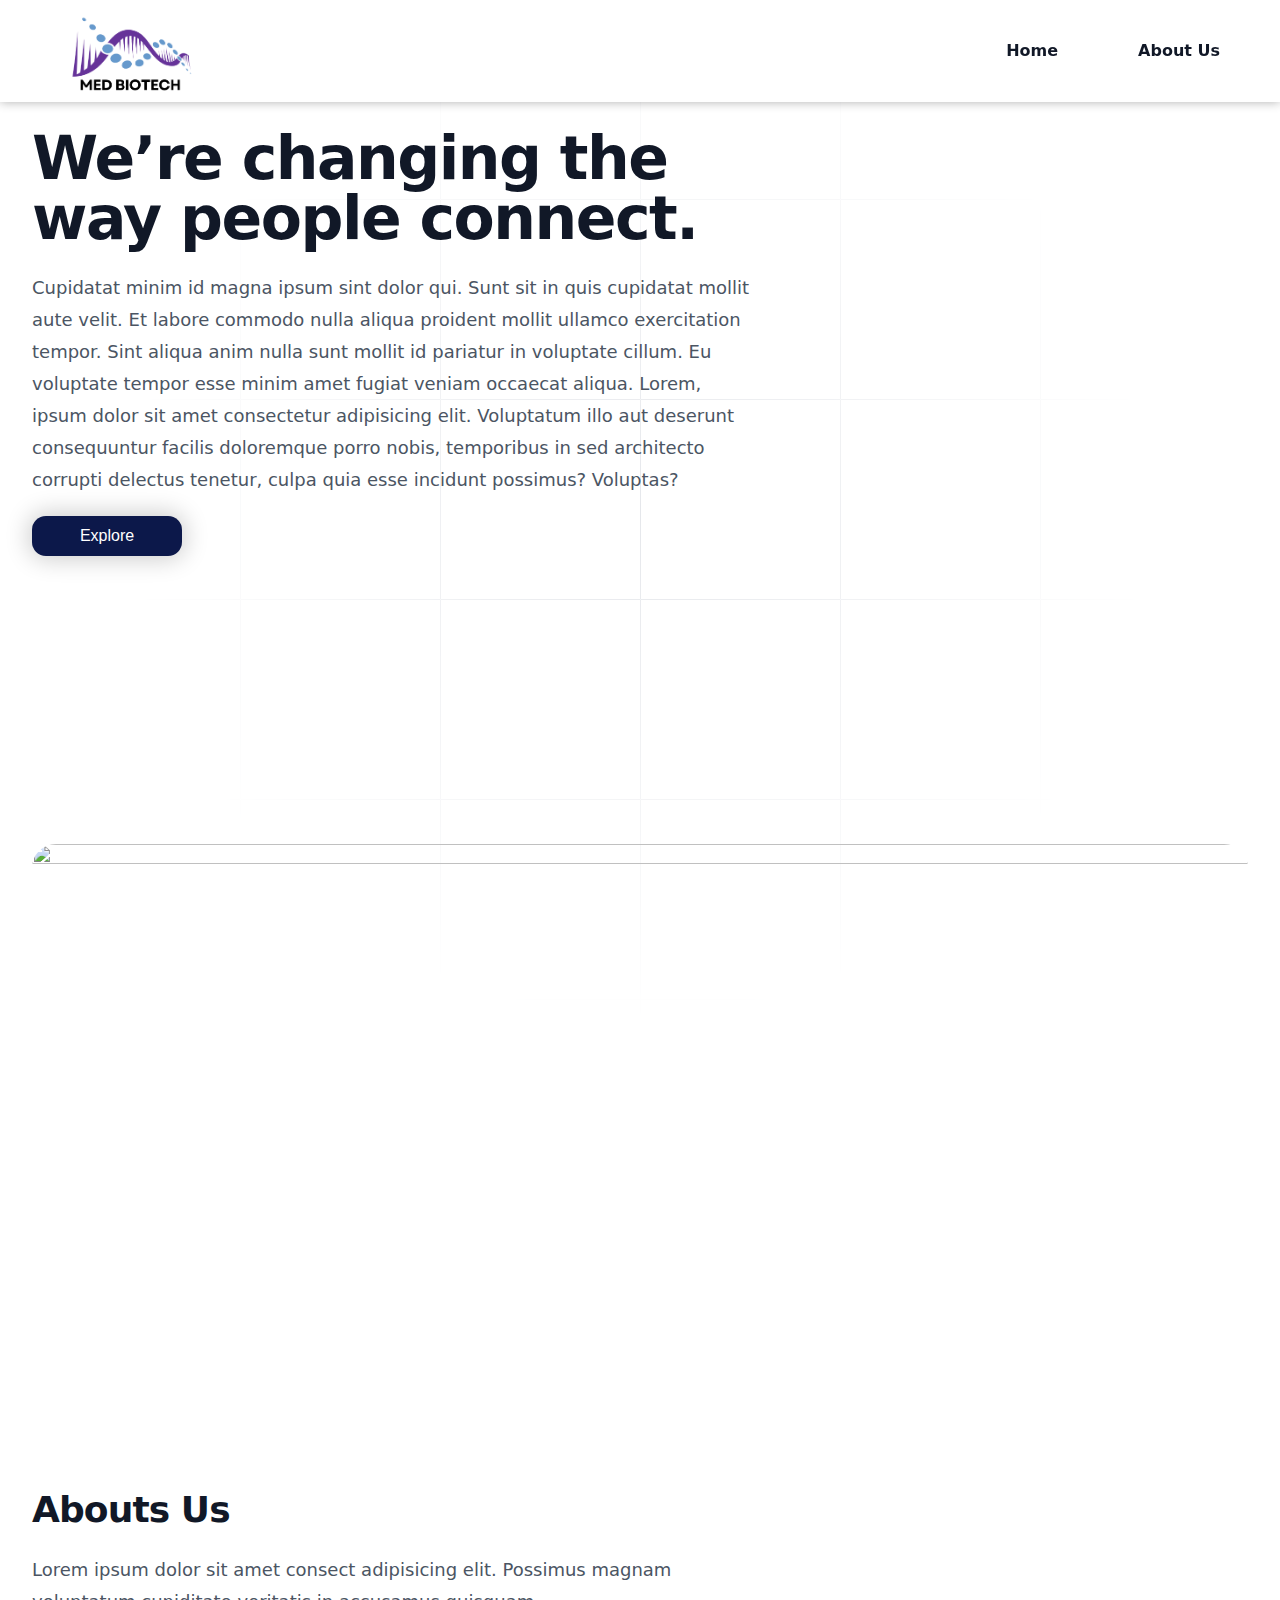
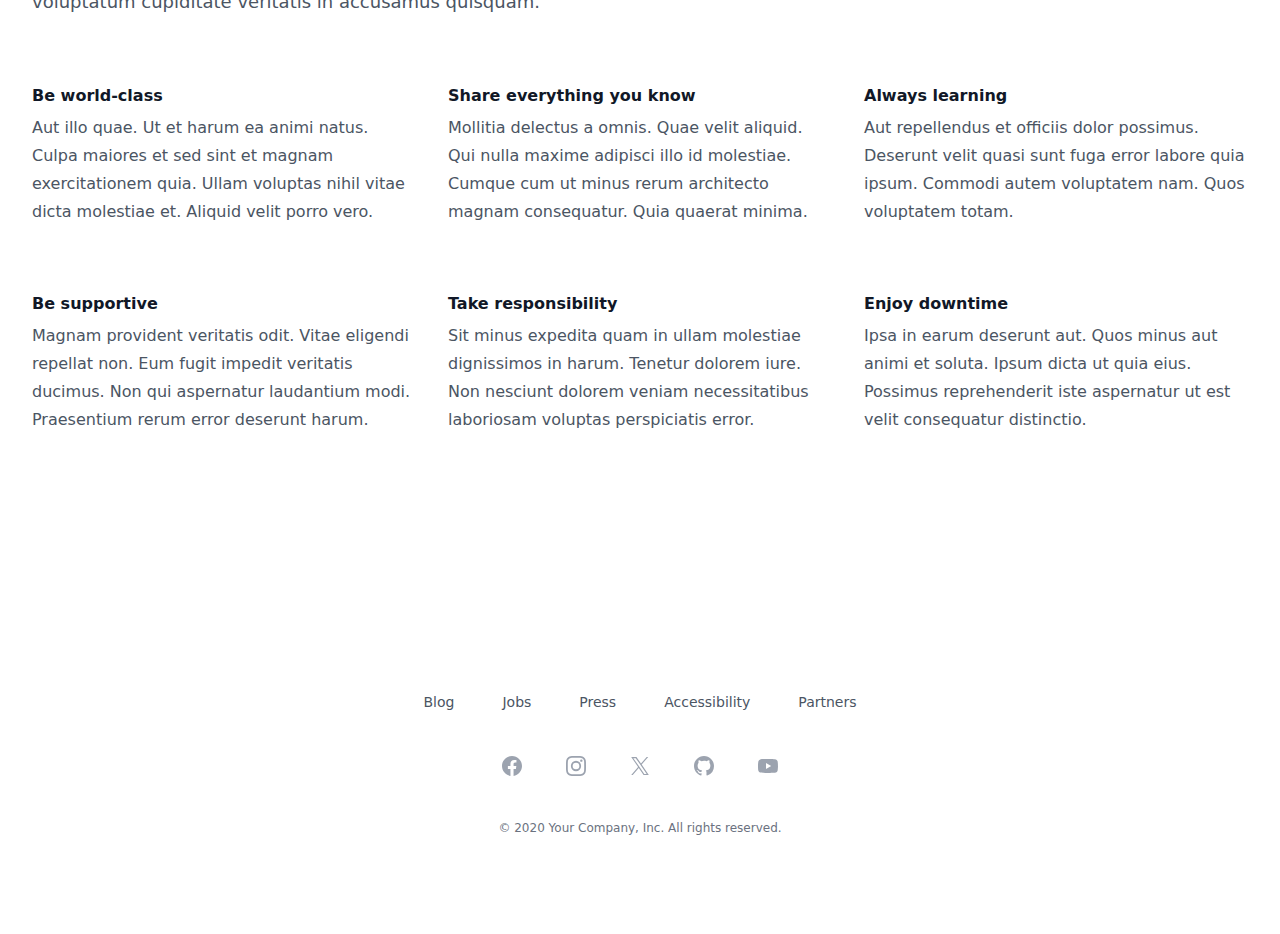
==== commit 2f2c35ba: "Header and guidence section css solved" ====
--- a/about.html
+++ b/about.html
@@ -20,16 +20,17 @@
     />
     <link rel="stylesheet" href="test.css" />
     <link rel="stylesheet" href="about1.jpg" />
+    <link rel="stylesheet" href="overall.css">
   </head>
   <body>
     <div class="alt">
       <header class="aa ao dn ek">
         <nav aria-label="Global" class="gx lx uh zg zm arb dit">
-          <div style="height: inherit">
-            <img alt="" src="logo1.png" />
+          <div id="brand-name" style="height: inherit">
+            <img alt="" src="logo4.png" />
           </div>
           <div class="lx dao">
-            <button type="button" class="ft ly zg zl aeb aqx axz">
+            <button type="button" id="navbar-toggle" class="ft ly zg zl aeb aqx axz">
               <span class="t">Open main menu</span
               ><svg
                 xmlns="http://www.w3.org/2000/svg"
@@ -49,9 +50,17 @@
             </button>
           </div>
           <div class="md dak dff">
-            <a href="./test.html" class="awg awm awv ayb">Home</a
-            ><a href="#" class="awg awm awv ayb">About Us</a>
-          </div>
+            <div class="nav-bar">
+              <ul>
+                <li>
+                  <a href="./index.html" class="awg awm awv ayb">Home</a>
+                </li>
+                <li>
+                  <a href="./about.html" class="awg awm awv ayb">About Us</a>
+                </li>
+              </ul>
+              </div>
+            </div>
         </nav>
       </header>
       <main class="ec">
--- a/test.css
+++ b/test.css
@@ -1,3 +1,8 @@
+* {
+  margin: 0;
+  padding: 0;
+  box-sizing: border-box;
+}
 *,
 ::before,
 ::after {
--- a/overall.css
+++ b/overall.css
@@ -0,0 +1,815 @@
+
+/* Header CSS */
+header {
+  /* width: 100vw; */
+  /* border-bottom: 1px solid #00000042; */
+  box-shadow: 0px 0px 10px #00000050;
+  position: fixed !important;
+  z-index: 999;
+  background-color: #fff;
+  left: 0;
+  top: 0;
+}
+
+header nav {
+  padding: 0 60px !important;
+}
+
+#brand-name img {
+  /* height: 100px; */
+  width: 150px;
+}
+
+.nav-bar ul {
+  display: flex;
+  column-gap: 80px;
+}
+
+.nav-bar ul li a{
+  font-size: 1rem;
+}
+
+
+
+/*  */
+
+.explore_button {
+  display: flex;
+  align-items: center;
+  justify-items: center;
+  align-content: center;
+  justify-content: center;
+  margin-top: 20px;
+  color: white;
+  font-weight: 400;
+  font-size: 1rem;
+  line-height: 1.5;
+  box-sizing: border-box;
+  font-family: PlusJakarta, sans-serif;
+  background-position: 50% !important;
+  background-size: 100% 100% !important;
+  height: 40px;
+  background-color: rgb(12, 24, 74);
+  border: 0px none rgb(41, 43, 44);
+  width: 150px;
+  border-radius: 14px;
+  bottom: 20px;
+  left: 20px;
+  box-shadow: rgba(0, 0, 0, 0.2) 0px 0px 24px 3px;
+  cursor: pointer;
+  z-index: 999998 !important;
+  opacity: 1;
+}
+.guidance {
+  /* height: 100%; */
+  height: 500px;
+  display: flex;
+  align-items: flex-start;
+  justify-content: center;
+  padding: 1em;
+  flex-direction: row;
+  gap: 30px;
+  /* background-color: #000; */
+}
+
+/* Basic styling for the heading */
+.interactive-heading {
+  font-family: "Open Sans", sans-serif;
+  color: #333;
+  text-align: center;
+  margin: 0;
+  position: relative;
+  overflow: hidden;
+  cursor: pointer;
+  transition: color 0.3s ease, transform 0.3s ease;
+  font-size: 2.25rem;
+  line-height: 2.5rem;
+  --tw-text-opacity: 1;
+  color: rgb(17 24 39 / var(--tw-text-opacity));
+  font-weight: 700;
+  letter-spacing: -0.025em;
+}
+
+.interactive-para {
+  font-family: "Open Sans", sans-serif;
+  text-align: start;
+  margin: 0;
+  position: relative;
+  font-size: 1.25rem;
+  --tw-text-opacity: 1;
+  color: rgb(75 85 99 / var(--tw-text-opacity));
+  padding: 20px;
+  margin-left: 10px;
+}
+
+/* Add a text shadow for depth */
+.interactive-heading::before {
+  content: "";
+  position: absolute;
+  top: 0;
+  left: 0;
+  width: 100%;
+  height: 100%;
+  background: linear-gradient(
+    90deg,
+    transparent,
+    rgba(255, 255, 255, 0.5),
+    transparent
+  );
+  transform: translateX(-100%);
+  transition: transform 0.6s ease;
+}
+
+/* Hover effect to change text color and animate background */
+.interactive-heading:hover {
+  color: #007bff; /* Change color on hover */
+  transform: scale(1.05); /* Slightly scale up */
+}
+
+.interactive-heading:hover::before {
+  transform: translateX(100%); /* Animate background swipe effect */
+}
+
+.card-container {
+  display: flex;
+  flex-direction: column; /* Stack rows vertically */
+  gap: 20px; /* Space between rows */
+  margin-top: 5%;
+}
+
+.card-row {
+  display: flex; /* Align cards in a row */
+  gap: 20px; /* Space between cards */
+}
+
+.card {
+  position: relative;
+  display: flex;
+  flex-direction: column; /* Flex column layout */
+  align-items: center;
+  justify-content: center;
+  cursor: pointer;
+  width: 22em;
+  max-width: 90%; /* Increased max-width for responsiveness */
+  padding: 2em 1em; /* Adjusted padding for better spacing */
+  background: #fff;
+  box-shadow: 0 0 6px 0 rgba(32, 32, 36, 0.12);
+  transition: all 0.35s ease;
+}
+
+.card::before,
+.card::after {
+  content: "";
+  position: absolute;
+  top: 0;
+  left: 0;
+  width: 100%;
+  background: #000;
+  height: 4px;
+}
+
+.card::before {
+  width: 0;
+  opacity: 0;
+  transition: opacity 0 ease, width 0 ease;
+  transition-delay: 0.5s;
+}
+
+.card::after {
+  width: 100%;
+  background: white;
+  transition: width 0.5s ease;
+}
+
+.card .content {
+  width: 100%; /* Full width for responsiveness */
+  display: flex;
+  flex-direction: column; /* Flex column layout */
+  align-items: center;
+  text-align: center;
+}
+
+.card .logo {
+  margin: 0 0 1em;
+  width: 60%; /* Adjusted width for responsiveness */
+  max-width: 10.625em;
+  transition: all 0.35s ease;
+}
+
+.card h6 {
+  color: #999;
+  font-weight: 600;
+  text-transform: uppercase;
+  margin: 0;
+  letter-spacing: 2px;
+}
+
+.card .hover_content {
+  overflow: hidden;
+  max-height: 0;
+  transform: translateY(1em);
+  transition: all 0.55s ease;
+}
+
+.card .hover_content p {
+  margin: 1.5em 0 0;
+  color: #6e6e70;
+  line-height: 1.4em;
+}
+
+.card:hover {
+  width: 24em;
+  box-shadow: 0 10px 20px 0 rgba(32, 32, 36, 0.12);
+}
+
+.card:hover::before {
+  width: 100%;
+  opacity: 1;
+  transition: opacity 0.5s ease, width 0.5s ease;
+  transition-delay: 0;
+}
+
+.card:hover::after {
+  width: 0;
+  opacity: 0;
+  transition: width 0 ease;
+}
+
+.card:hover .logo {
+  margin-bottom: 0.5em;
+}
+
+.card:hover .hover_content {
+  max-height: 10em;
+  transform: none;
+}
+
+/* Responsive design */
+@media (max-width: 768px) {
+  .card {
+    width: 18em;
+    padding: 1.5em 0.5em;
+  }
+
+  .card .logo {
+    width: 70%;
+  }
+}
+
+@media (max-width: 480px) {
+  .card {
+    width: 100%;
+    max-width: 300px;
+    padding: 1em;
+  }
+}
+
+@import "https://fonts.googleapis.com/css?family=Dosis:300,400,500,600,700";
+
+/* Apply styles only within the .timeline-container */
+.timeline-container * {
+  box-sizing: border-box;
+}
+.timeline-container {
+  margin-top: 100px;
+}
+
+.timeline-container body,
+.timeline-container html {
+  height: 100%;
+}
+
+.timeline-container body {
+  background: #f9f9f9;
+  background-size: cover;
+  margin: 0;
+  padding: 0;
+  font-family: helvetica, arial, tahoma, verdana;
+  line-height: 20px;
+  font-size: 14px;
+  color: #726f77;
+}
+
+.timeline-container img {
+  max-width: 100%;
+}
+
+.timeline-container a {
+  text-decoration: none;
+}
+
+.timeline-container h1,
+.timeline-container h2,
+.timeline-container h3,
+.timeline-container h4 {
+  font-family: "Dosis", arial, tahoma, verdana;
+  font-weight: 500;
+}
+
+.timeline-container .project-name {
+  text-align: center;
+  padding: 10px 0;
+}
+
+.timeline-container .success {
+  background: #78ad42 !important;
+}
+
+.timeline-container #timeline .timeline-item:after,
+.timeline-container #timeline .timeline-item:before {
+  content: "";
+  display: block;
+  width: 100%;
+  clear: both;
+}
+
+.timeline-container #timeline {
+  width: 100%;
+  margin: 30px auto;
+  position: relative;
+  padding: 0 20px;
+  -webkit-transition: all 0.4s ease;
+  -moz-transition: all 0.4s ease;
+  -ms-transition: all 0.4s ease;
+  transition: all 0.4s ease;
+}
+
+.timeline-container #timeline:before {
+  content: "";
+  width: 3px;
+  height: 100%;
+  background: #1c71a4;
+  left: 50%;
+  top: 0;
+  position: absolute;
+}
+
+.timeline-container #timeline:after {
+  content: "";
+  clear: both;
+  display: table;
+  width: 100%;
+}
+
+.timeline-container #timeline .timeline-item {
+  margin-bottom: 50px;
+  position: relative;
+}
+
+.timeline-container #timeline .timeline-icon {
+  display: flex;
+  align-items: center;
+  justify-content: center;
+  justify-items: center;
+  background: #1c71a4;
+  width: 50px;
+  height: 50px;
+  position: absolute;
+  top: 0;
+  left: 50%;
+  overflow: hidden;
+  margin-left: -23px;
+  -webkit-border-radius: 50%;
+  -moz-border-radius: 50%;
+  -ms-border-radius: 50%;
+  border-radius: 50%;
+  color: white;
+  font-weight: bold;
+}
+
+.timeline-container #timeline .timeline-icon svg,
+.timeline-container #timeline .timeline-icon .fa {
+  position: relative;
+  top: 13px;
+  left: 14px;
+  font-size: 24px;
+  color: #fff;
+}
+
+.timeline-container #timeline .timeline-content {
+  width: 45%;
+  background: #fff;
+  padding: 20px;
+  -webkit-box-shadow: 0 3px 0 rgba(0, 0, 0, 0.1);
+  -moz-box-shadow: 0 3px 0 rgba(0, 0, 0, 0.1);
+  -ms-box-shadow: 0 3px 0 rgba(0, 0, 0, 0.1);
+  box-shadow: 0 3px 0 rgba(0, 0, 0, 0.1);
+  -webkit-border-radius: 5px;
+  -moz-border-radius: 5px;
+  -ms-border-radius: 5px;
+  border-radius: 5px;
+  -webkit-transition: all 0.3s ease;
+  -moz-transition: all 0.3s ease;
+  -ms-transition: all 0.3s ease;
+  transition: all 0.3s ease;
+}
+
+.timeline-container #timeline .timeline-content h2 {
+  padding: 15px;
+  background: #1c71a4;
+  color: #fff;
+  margin: -20px -20px 0 -20px;
+  font-weight: 300;
+  -webkit-border-radius: 3px 3px 0 0;
+  -moz-border-radius: 3px 3px 0 0;
+  -ms-border-radius: 3px 3px 0 0;
+  border-radius: 3px 3px 0 0;
+  font-size: 22px;
+}
+
+.timeline-container #timeline .timeline-content p {
+  padding-top: 10px;
+  padding-bottom: 10px;
+}
+
+.timeline-container #timeline .timeline-content:before {
+  content: "";
+  position: absolute;
+  left: 45%;
+  top: 20px;
+  width: 0;
+  height: 0;
+  border-top: 7px solid transparent;
+  border-bottom: 7px solid transparent;
+  border-left: 7px solid #1c71a4;
+}
+
+.timeline-container #timeline .timeline-content.right {
+  float: right;
+}
+
+.timeline-container #timeline .timeline-content.right:before {
+  content: "";
+  right: 45%;
+  left: inherit;
+  border-left: 0;
+  border-right: 7px solid #1c71a4;
+}
+
+@media screen and (max-width: 768px) {
+  #timeline {
+    margin: 30px;
+    padding: 0px;
+    width: 90%;
+  }
+  #timeline:before {
+    left: 0;
+  }
+  #timeline .timeline-content {
+    width: 90%;
+    float: right;
+  }
+  #timeline .timeline-content:before,
+  #timeline .timeline-content.right:before {
+    left: 10%;
+    margin-left: -6px;
+    border-left: 0;
+    border-right: 7px solid #1c71a4;
+  }
+  #timeline .timeline-icon {
+    left: 0;
+  }
+}
+
+/* Animation CSS */
+
+/* icon animation */
+.timeline-container .timeline-icon.is-hidden {
+  visibility: hidden;
+}
+.timeline-container .timeline-icon.animate-it {
+  visibility: visible;
+  -webkit-animation: bounce-1 0.6s;
+  -moz-animation: bounce-1 0.6s;
+  animation: bounce-1 0.6s;
+}
+
+/* content block animation */
+.timeline-container .timeline-content.is-hidden {
+  visibility: hidden;
+}
+.timeline-container .timeline-content.animate-it {
+  visibility: visible;
+  -webkit-animation: bounce-2 0.6s;
+  -moz-animation: bounce-2 0.6s;
+  animation: bounce-2 0.6s;
+}
+
+@media only screen and (min-width: 769px) {
+  /* Inverse bounce effect on even content blocks */
+  .timeline-container .timeline-content.right.animate-it {
+    -webkit-animation: bounce-2-inverse 0.6s;
+    -moz-animation: bounce-2-inverse 0.6s;
+    animation: bounce-2-inverse 0.6s;
+  }
+}
+
+@media only screen and (max-width: 768px) {
+  /* Inverse bounce effect on all content blocks */
+  .timeline-container .timeline-content.animate-it,
+  .timeline-container .timeline-content.right.animate-it {
+    -webkit-animation: bounce-2-inverse 0.6s;
+    -moz-animation: bounce-2-inverse 0.6s;
+    animation: bounce-2-inverse 0.6s;
+  }
+}
+
+/* ALL animation types called */
+
+@-webkit-keyframes bounce-1 {
+  0% {
+    opacity: 0;
+    -webkit-transform: scale(0.5);
+  }
+
+  60% {
+    opacity: 1;
+    -webkit-transform: scale(1.2);
+  }
+
+  100% {
+    -webkit-transform: scale(1);
+  }
+}
+
+@-moz-keyframes bounce-1 {
+  0% {
+    opacity: 0;
+    -moz-transform: scale(0.5);
+  }
+
+  60% {
+    opacity: 1;
+    -moz-transform: scale(1.2);
+  }
+
+  100% {
+    -moz-transform: scale(1);
+  }
+}
+
+@keyframes bounce-1 {
+  0% {
+    opacity: 0;
+    -webkit-transform: scale(0.5);
+    -moz-transform: scale(0.5);
+    -ms-transform: scale(0.5);
+    -o-transform: scale(0.5);
+    transform: scale(0.5);
+  }
+
+  60% {
+    opacity: 1;
+    -webkit-transform: scale(1.2);
+    -moz-transform: scale(1.2);
+    -ms-transform: scale(1.2);
+    -o-transform: scale(1.2);
+    transform: scale(1.2);
+  }
+
+  100% {
+    -webkit-transform: scale(1);
+    -moz-transform: scale(1);
+    -ms-transform: scale(1);
+    -o-transform: scale(1);
+    transform: scale(1);
+  }
+}
+
+@-webkit-keyframes bounce-2 {
+  0% {
+    opacity: 0;
+    -webkit-transform: translateY(200px);
+  }
+
+  60% {
+    opacity: 1;
+    -webkit-transform: translateY(-20px);
+  }
+
+  100% {
+    -webkit-transform: translateY(0);
+  }
+}
+
+@-moz-keyframes bounce-2 {
+  0% {
+    opacity: 0;
+    -moz-transform: translateY(200px);
+  }
+
+  60% {
+    opacity: 1;
+    -moz-transform: translateY(-20px);
+  }
+
+  100% {
+    -moz-transform: translateY(0);
+  }
+}
+
+@keyframes bounce-2 {
+  0% {
+    opacity: 0;
+    -webkit-transform: translateY(200px);
+    -moz-transform: translateY(200px);
+    -ms-transform: translateY(200px);
+    -o-transform: translateY(200px);
+    transform: translateY(200px);
+  }
+
+  60% {
+    opacity: 1;
+    -webkit-transform: translateY(-20px);
+    -moz-transform: translateY(-20px);
+    -ms-transform: translateY(-20px);
+    -o-transform: translateY(-20px);
+    transform: translateY(-20px);
+  }
+
+  100% {
+    -webkit-transform: translateY(0);
+    -moz-transform: translateY(0);
+    -ms-transform: translateY(0);
+    -o-transform: translateY(0);
+    transform: translateY(0);
+  }
+}
+
+/* Inverse animation */
+@-webkit-keyframes bounce-2-inverse {
+  0% {
+    opacity: 0;
+    -webkit-transform: translateY(-200px);
+  }
+
+  60% {
+    opacity: 1;
+    -webkit-transform: translateY(20px);
+  }
+
+  100% {
+    -webkit-transform: translateY(0);
+  }
+}
+
+@-moz-keyframes bounce-2-inverse {
+  0% {
+    opacity: 0;
+    -moz-transform: translateY(-200px);
+  }
+
+  60% {
+    opacity: 1;
+    -moz-transform: translateY(20px);
+  }
+
+  100% {
+    -moz-transform: translateY(0);
+  }
+}
+
+@keyframes bounce-2-inverse {
+  0% {
+    opacity: 0;
+    -webkit-transform: translateY(-200px);
+    -moz-transform: translateY(-200px);
+    -ms-transform: translateY(-200px);
+    -o-transform: translateY(-200px);
+    transform: translateY(-200px);
+  }
+
+  60% {
+    opacity: 1;
+    -webkit-transform: translateY(20px);
+    -moz-transform: translateY(20px);
+    -ms-transform: translateY(20px);
+    -o-transform: translateY(20px);
+    transform: translateY(20px);
+  }
+
+  100% {
+    -webkit-transform: translateY(0);
+    -moz-transform: translateY(0);
+    -ms-transform: translateY(0);
+    -o-transform: translateY(0);
+    transform: translateY(0);
+  }
+}
+
+.feedbacks {
+  margin: 0;
+  padding: 0;
+  height: 100%;
+  display: flex;
+  align-items: center;
+  justify-content: center;
+  flex-direction: column;
+  font-family: sans-serif;
+  width: 100%;
+}
+
+.feedbacks h1 {
+  width: 100%;
+  text-align: center;
+  margin-top: 50px;
+  color: hsla(360, 45%, 95%, 0.9);
+  letter-spacing: 0.1em;
+  font-size: 2.5vw;
+  font-weight: normal;
+  /* opacity: 0.2; */
+  text-transform: uppercase;
+  /* text-shadow: hsla(0, 45%, 5%, 0.3) 0 0 1px,
+    hsla(360, 55%, 95%, 0.3) 0 -1px 2px, hsla(0, 45%, 5%, 0.3) 0 -1px 2px,
+    hsla(360, 55%, 95%, 0.3) 0 20px 15px; */
+}
+
+.feedbacks section {
+  width: 100%;
+  margin: 70px auto;
+  color: hsla(360, 45%, 95%, 0.9);
+  background: linear-gradient(to bottom, #2d91c2 0%, #1e528e 100%);
+  line-height: 1cm;
+  font-weight: 700;
+}
+
+.white-back {
+  box-shadow: 0 2px 5px rgba(0, 0, 0, 0.2);
+  background: #fff;
+  position: relative;
+  overflow: hidden;
+}
+
+.simple blockquote p {
+  border-top: 1px solid #ccc;
+  border-bottom: 1px solid #ccc;
+  /* color: #1e528e; */
+  color: hsla(360, 45%, 95%, 0.9);
+  padding: 25px;
+  font-size: 1.25em;
+  font-style: italic;
+  text-align: center;
+}
+
+.simple cite {
+  font-size: 1em;
+  float: right;
+  font-style: normal;
+  color: hsla(360, 45%, 95%, 0.9);
+  /* color: #1e528e; */
+}
+
+.simple cite a {
+  /* color: #2d91c2; */
+  color: hsla(360, 45%, 95%, 0.9);
+  font-style: italic;
+  text-decoration: none;
+  font-size: 0.85em;
+}
+
+.simple cite a:hover {
+  /* color: #00b4cc; */
+  color: hsla(360, 45%, 95%, 0.9);
+}
+
+/* Carousel Styles */
+.carousel-container {
+  position: relative;
+  width: 80%;
+  margin: 50px auto;
+  overflow: hidden;
+}
+
+.carousel {
+  display: flex;
+  transition: transform 0.5s ease-in-out;
+}
+
+.carousel-item {
+  min-width: 100%;
+  box-sizing: border-box;
+  display: flex;
+  justify-content: center;
+  align-items: center;
+}
+
+.carousel-item blockquote {
+  text-align: center;
+  width: 70%;
+}
+
+.carousel-buttons {
+  position: absolute;
+  top: 50%;
+  width: 100%;
+  display: flex;
+  justify-content: space-between;
+  transform: translateY(-50%);
+}
+
+.carousel-button {
+  /* background-color: rgba(255, 255, 255, 0.7); */
+  border: none;
+  padding: 10px;
+  cursor: pointer;
+}
